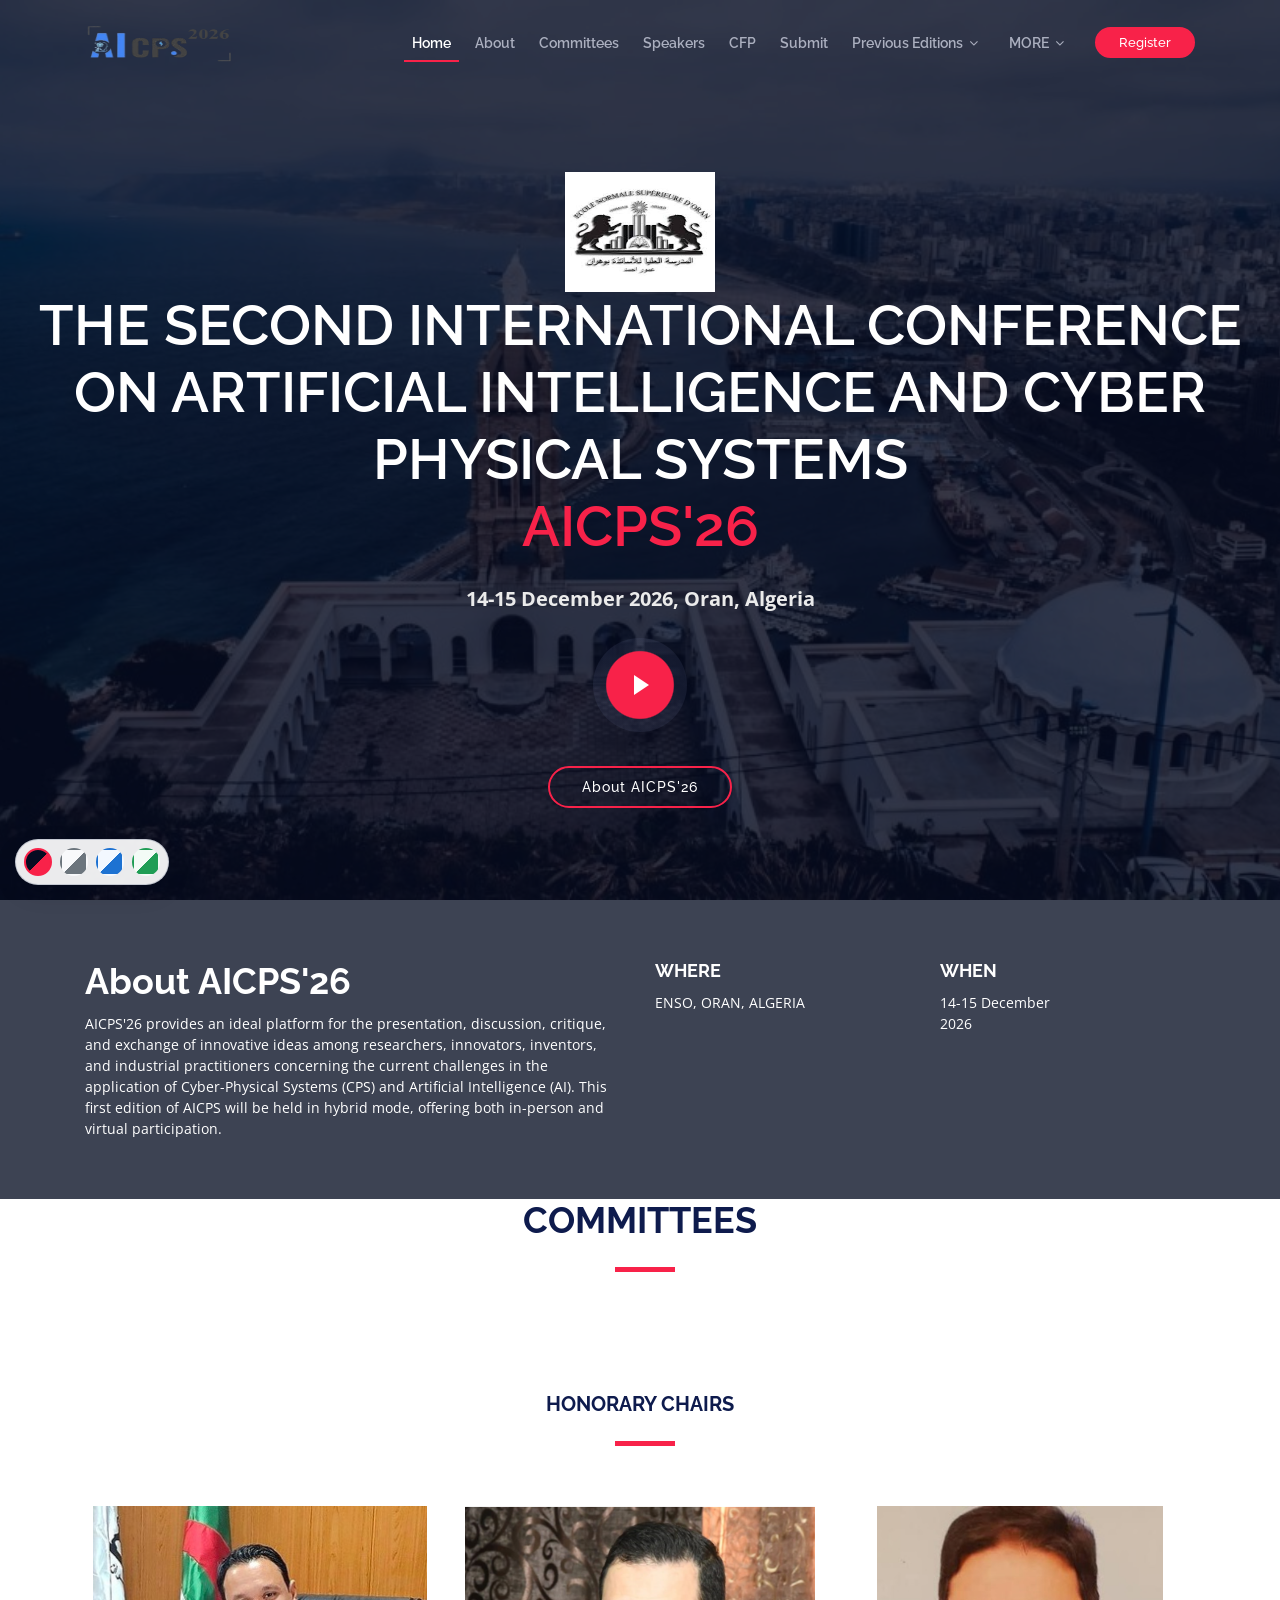
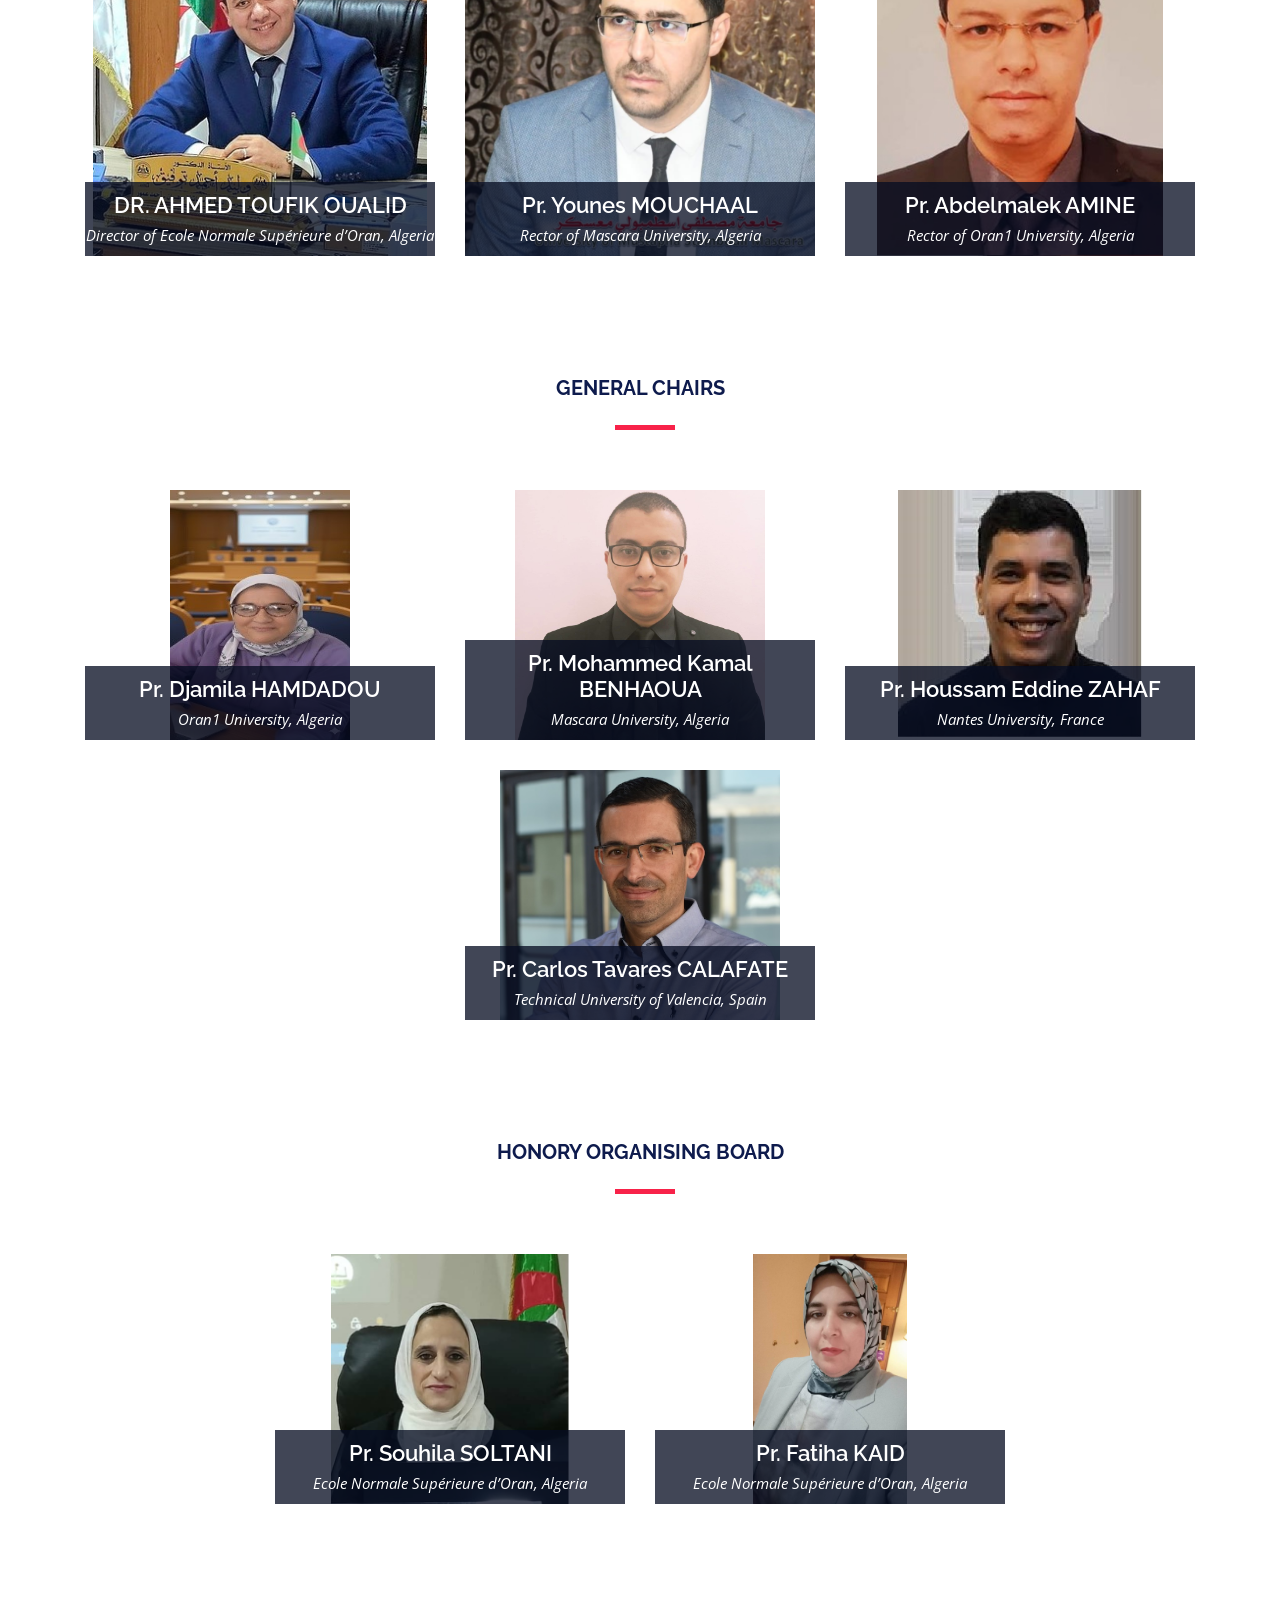
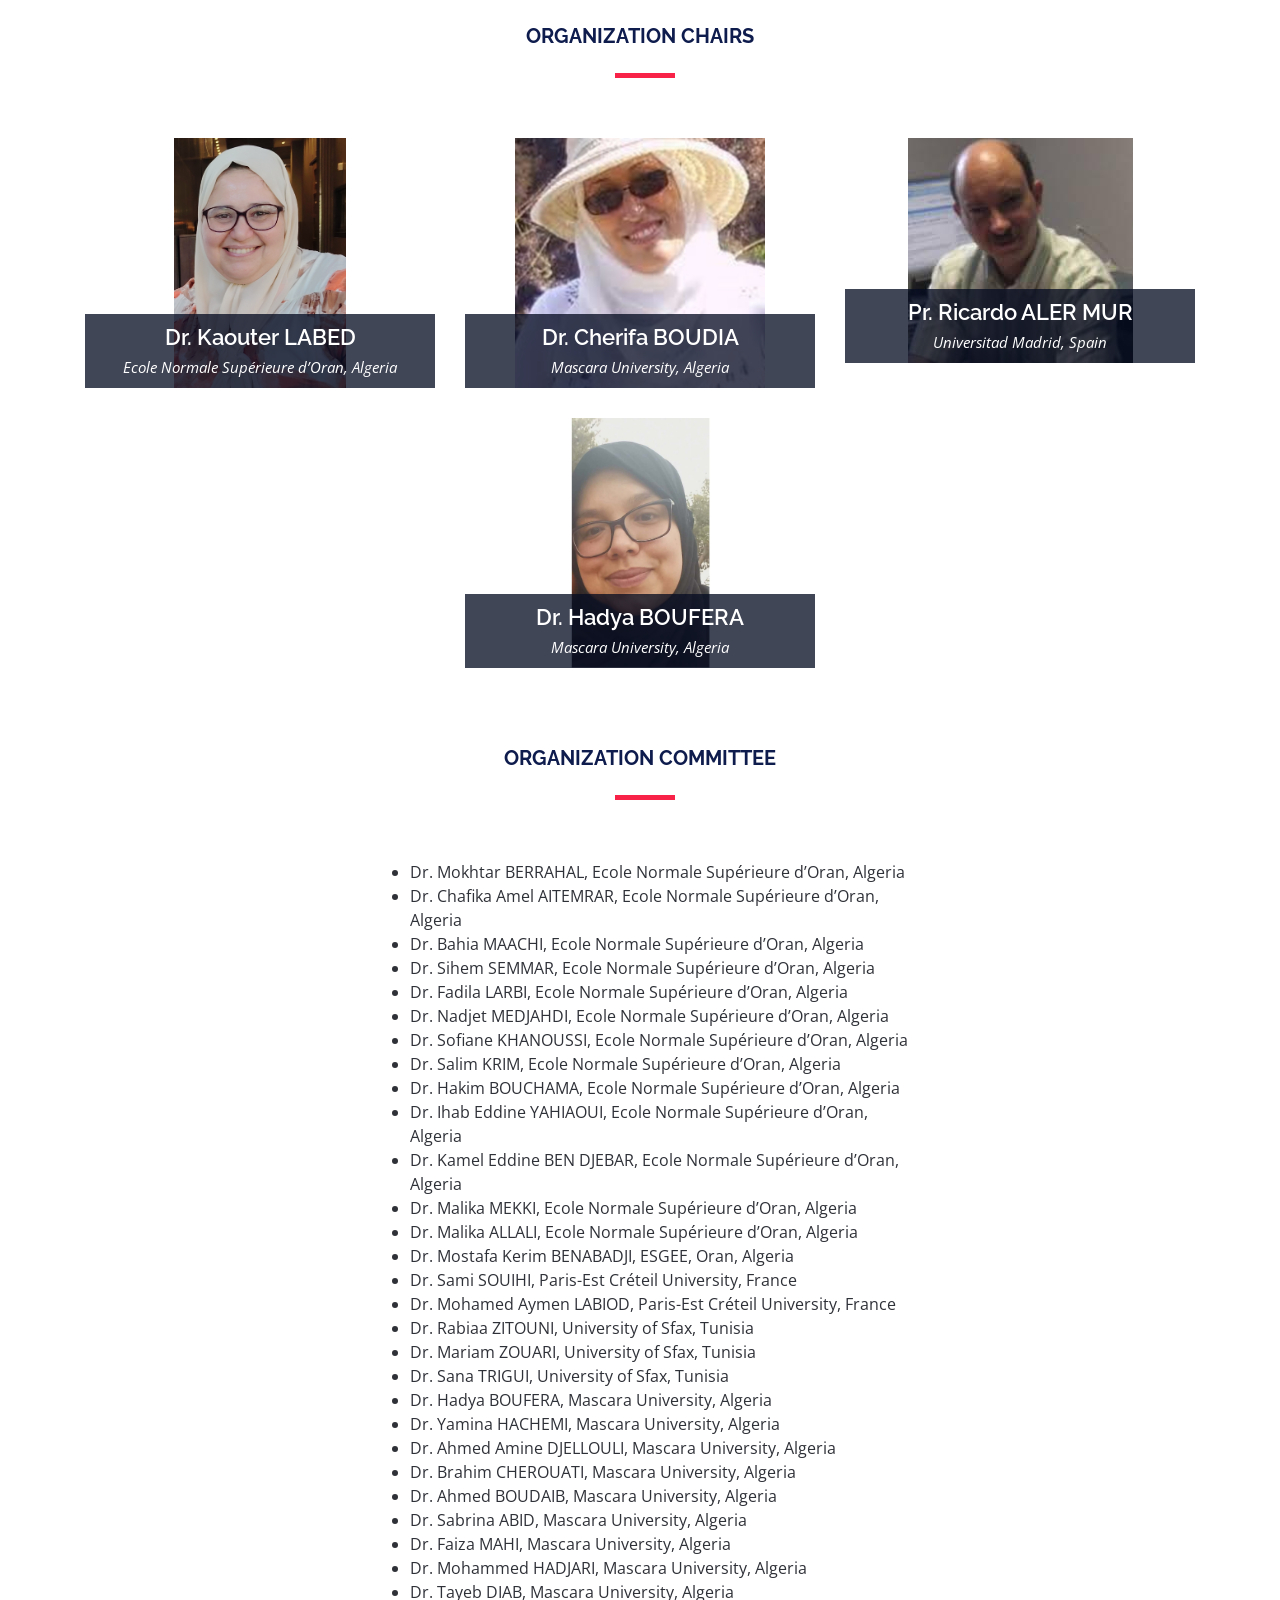
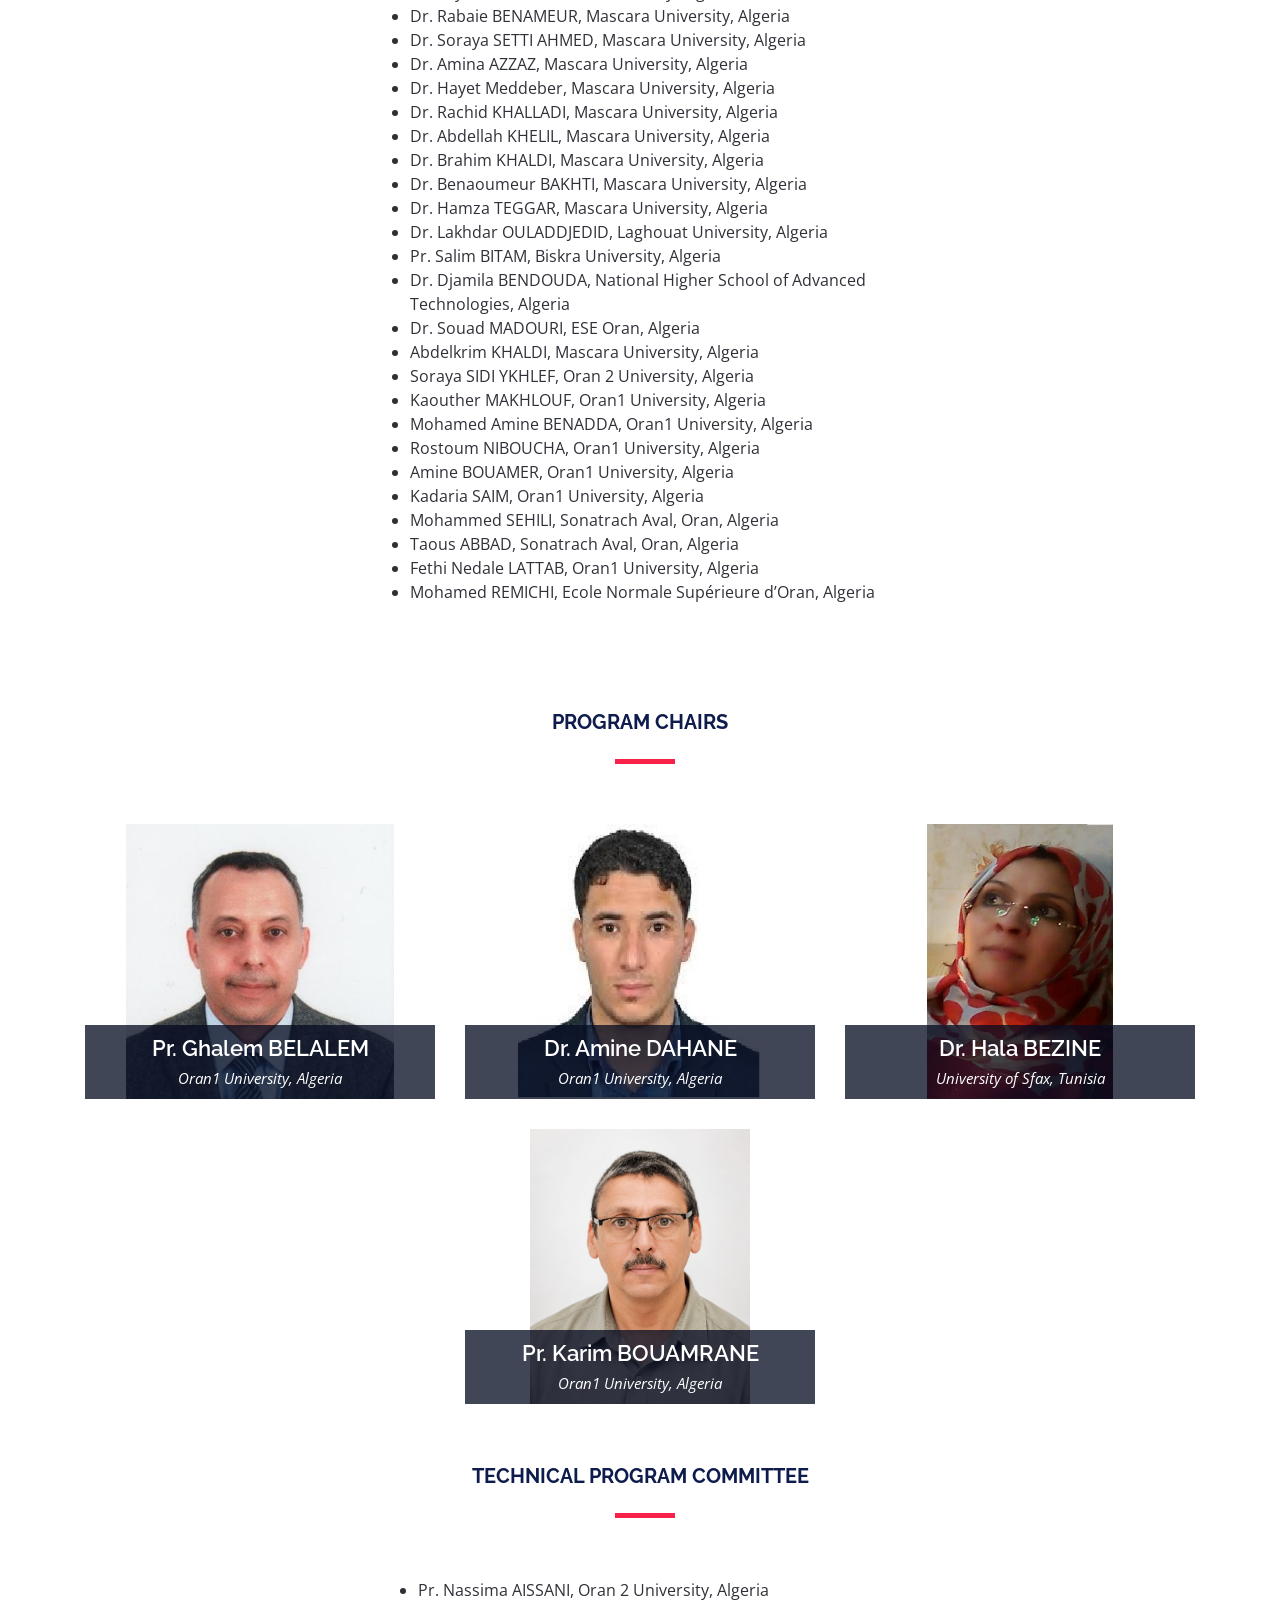
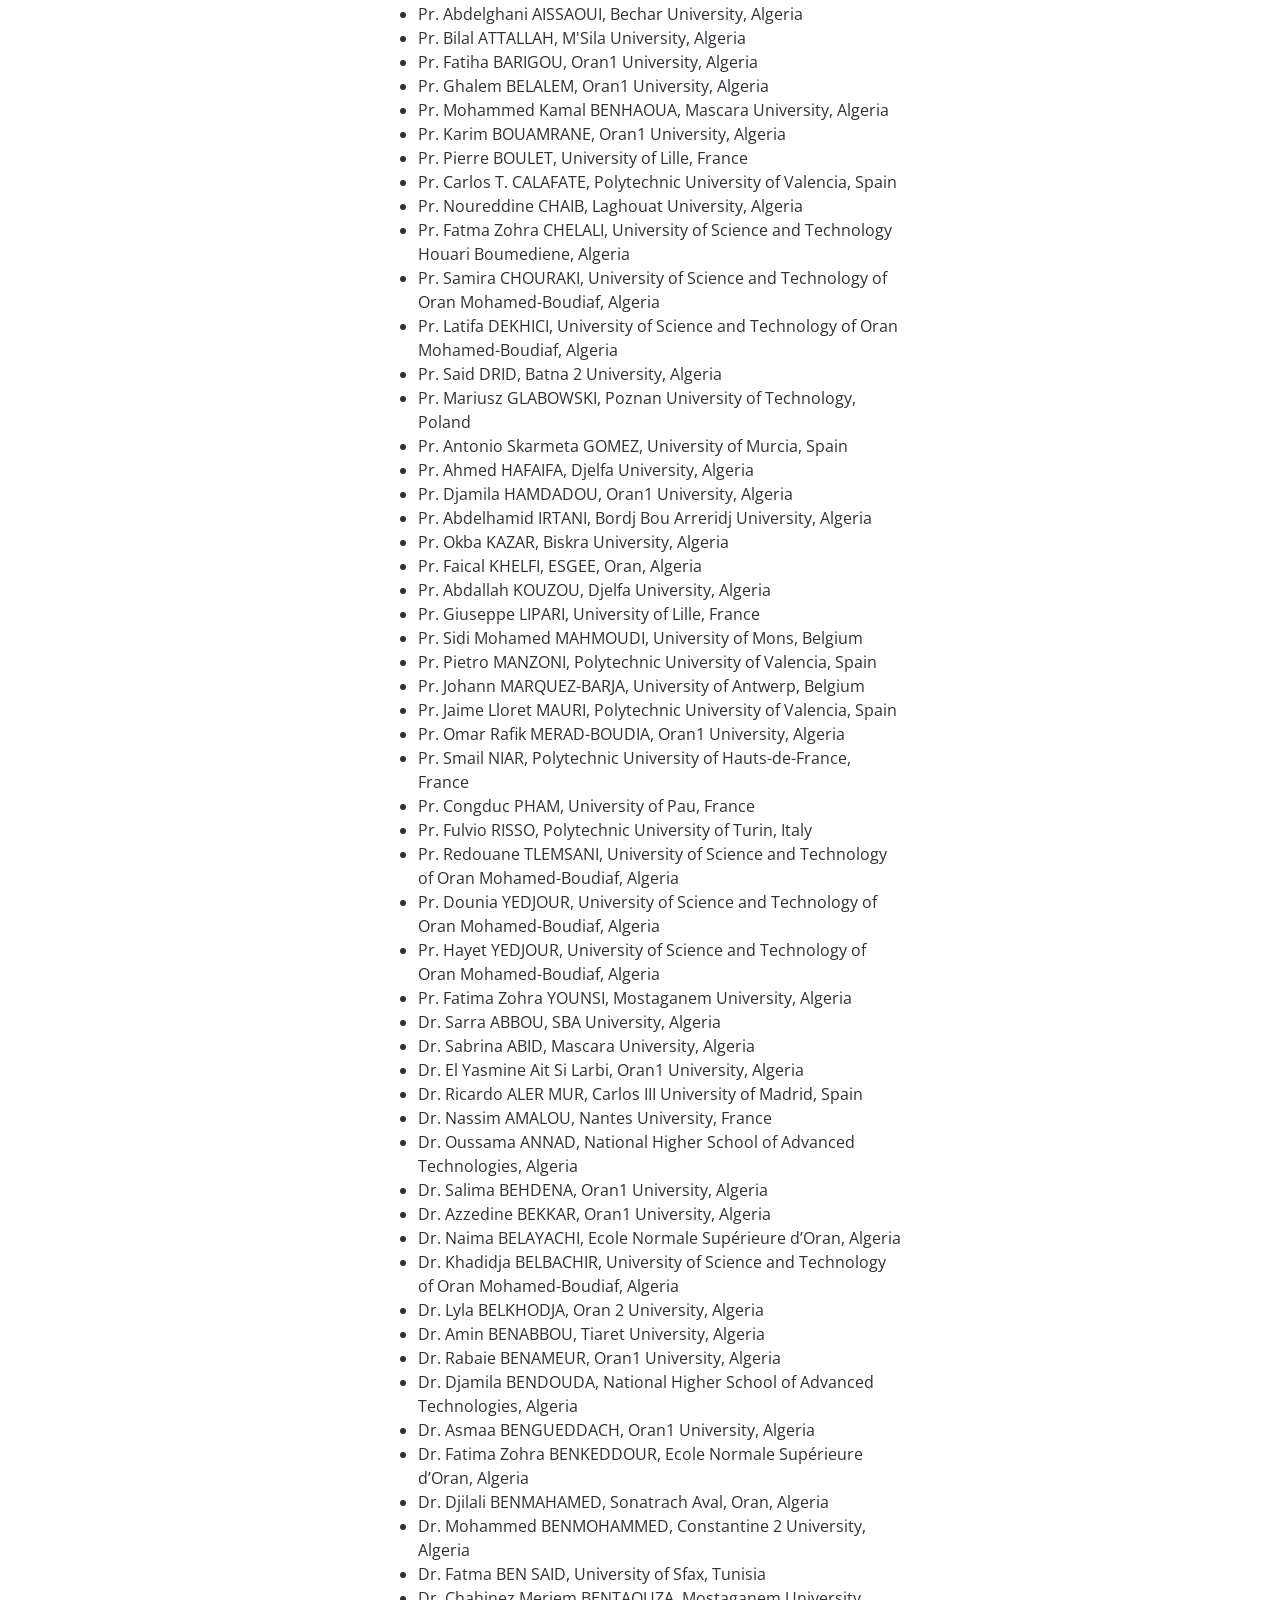
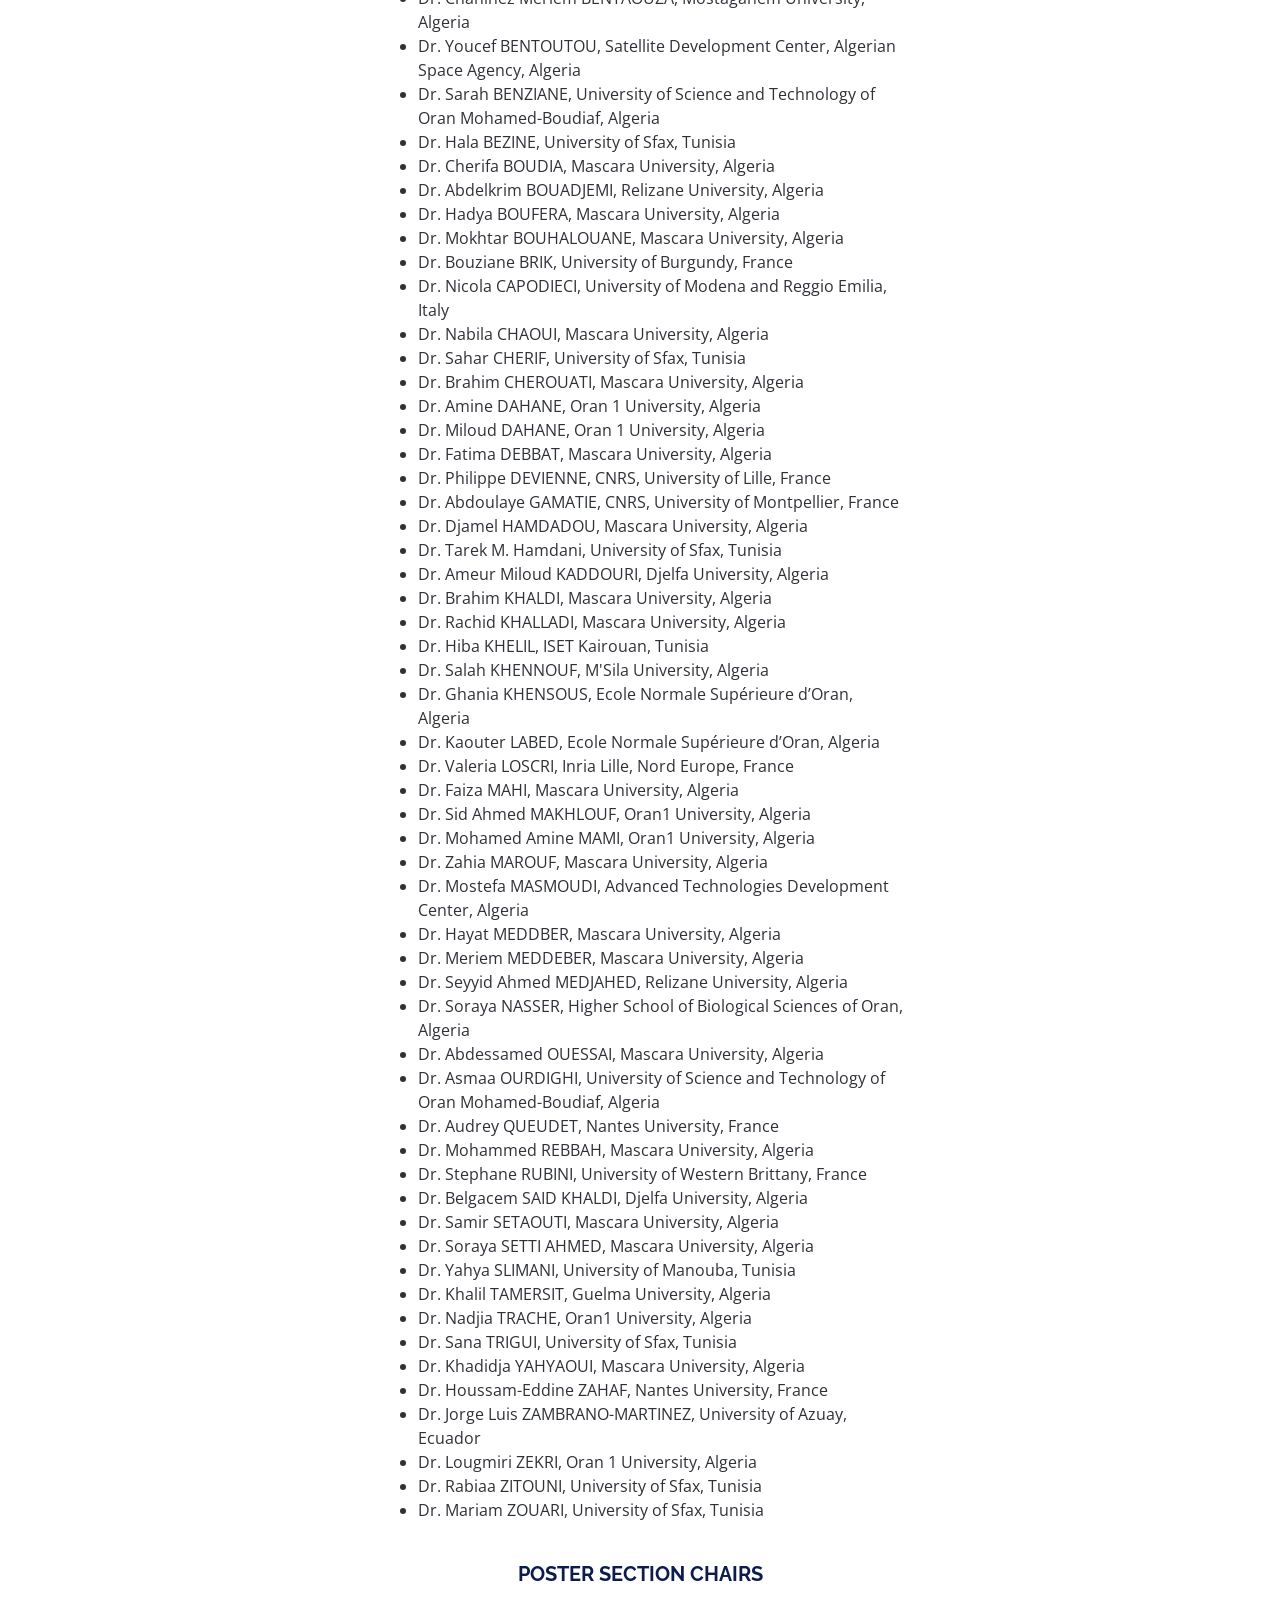
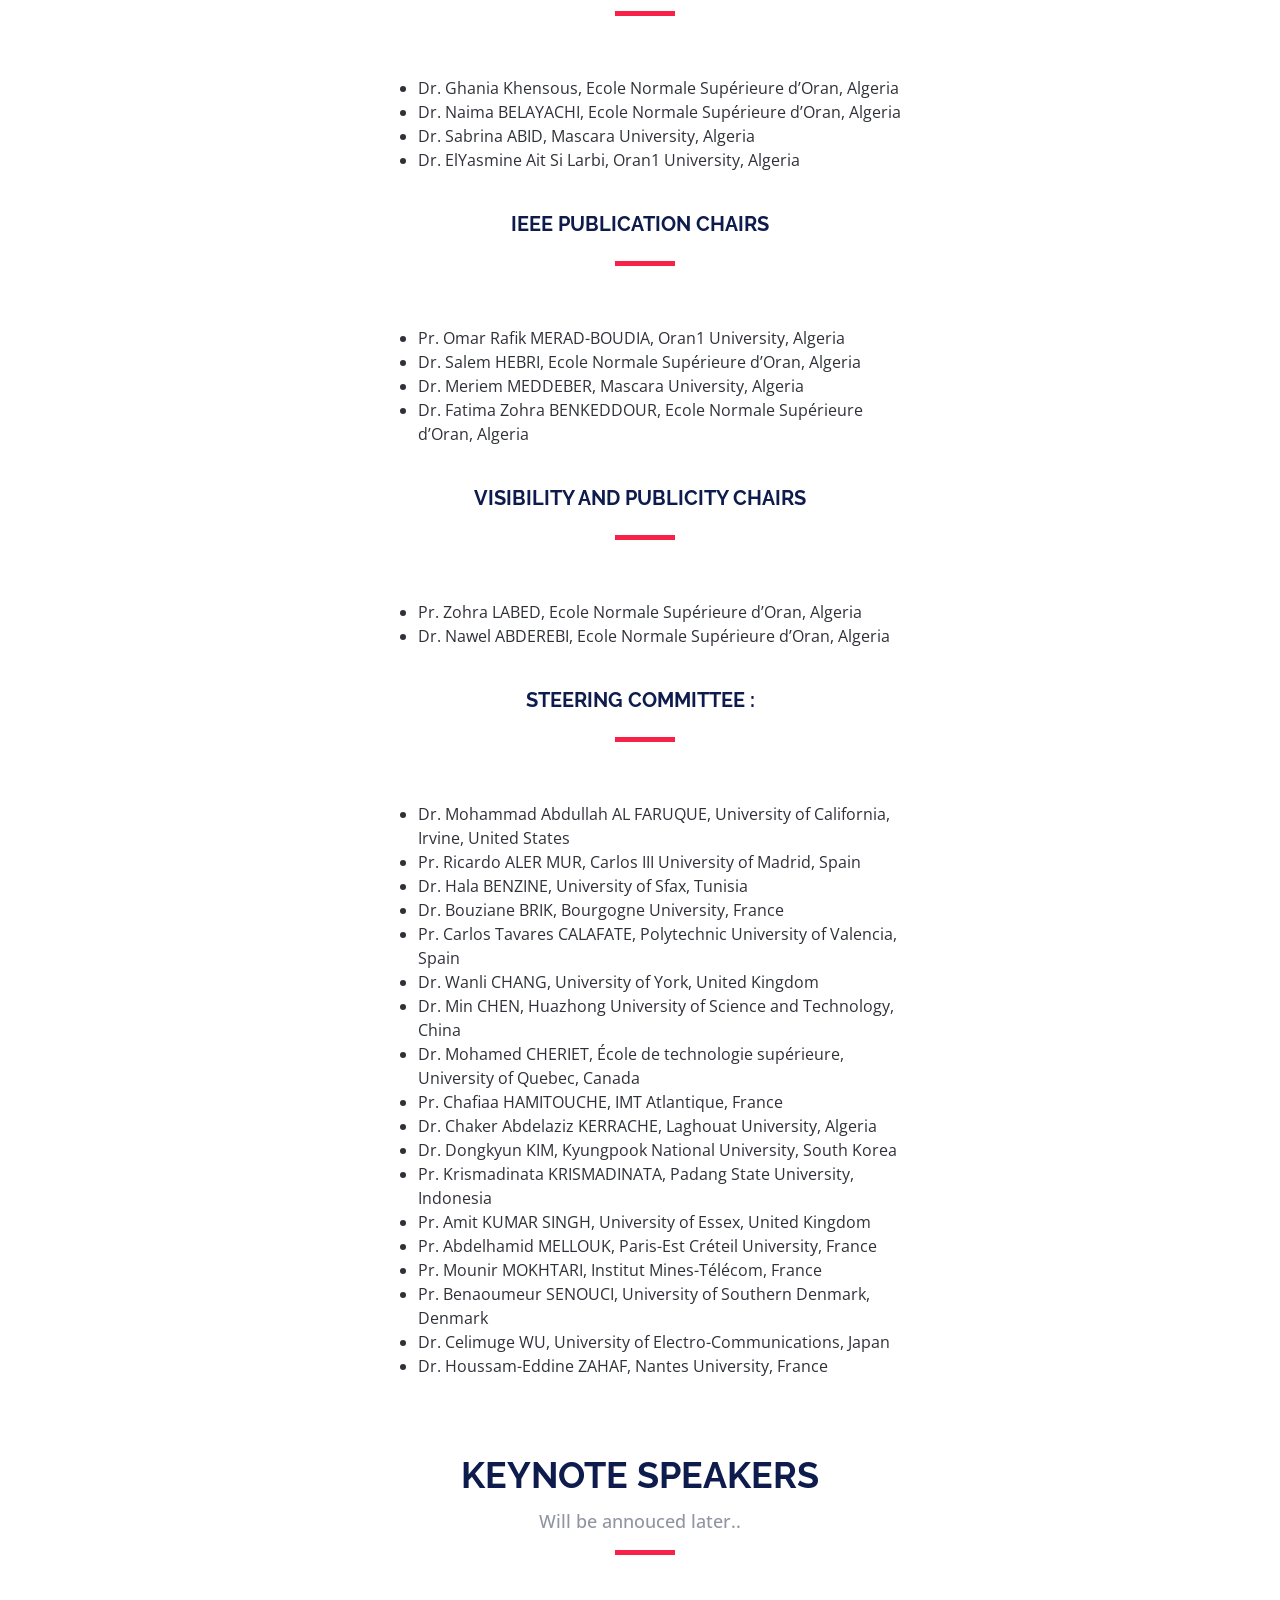
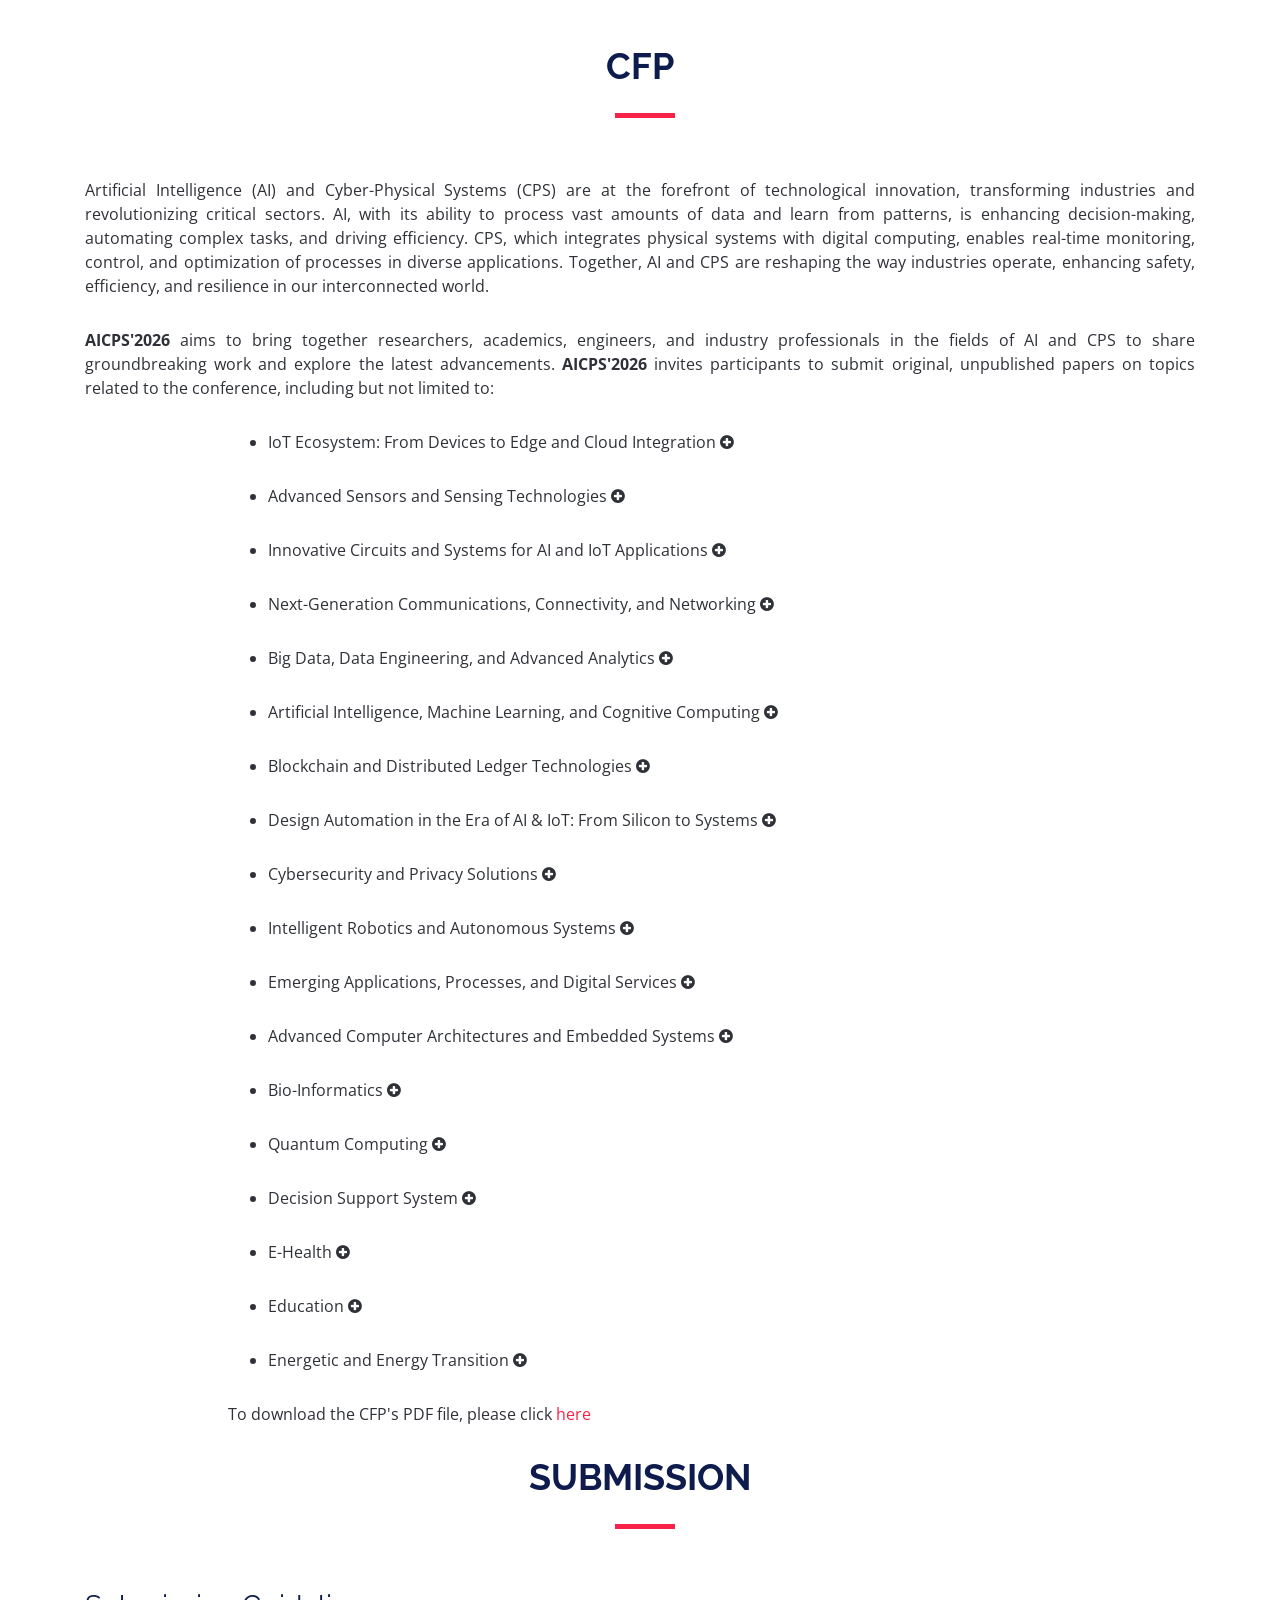
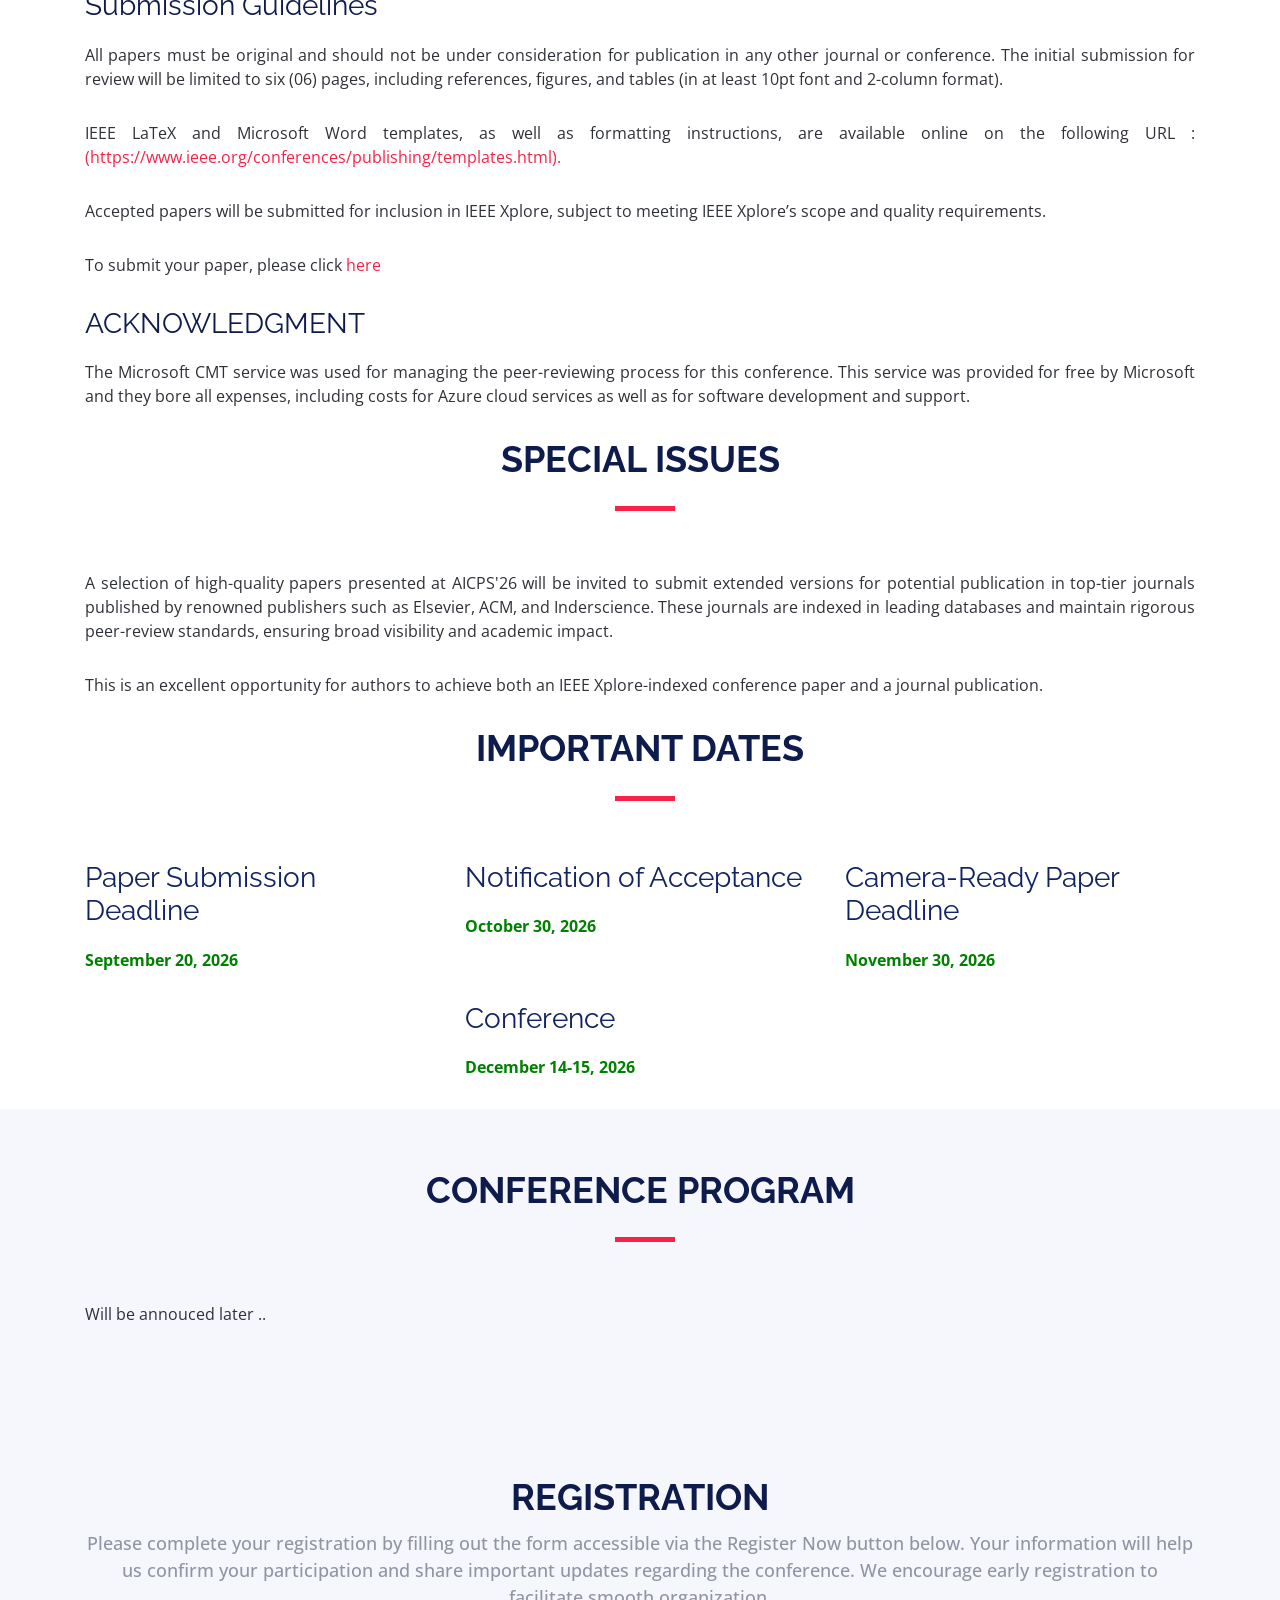
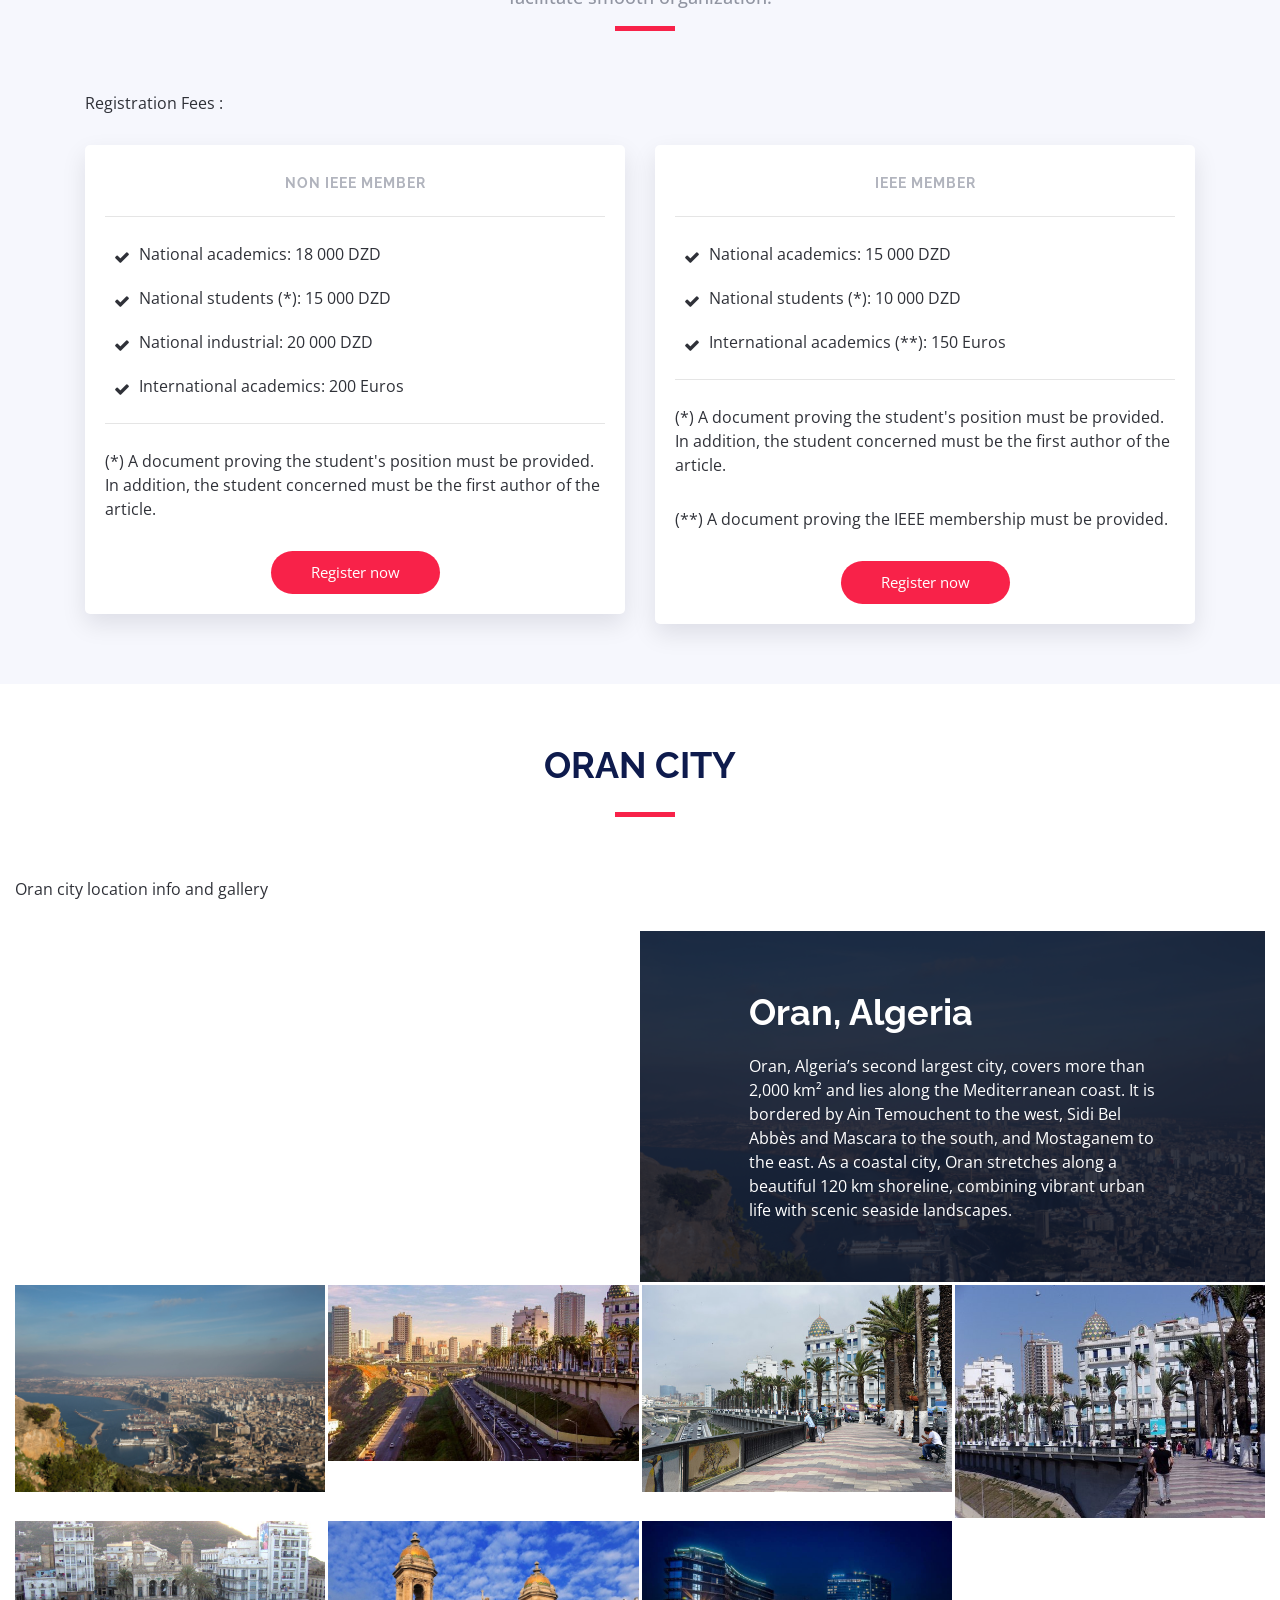
==== index.html @ df355202 "Add files via upload" ====
<!DOCTYPE html>
<html lang="en">

<head>
  <meta charset="utf-8">
  <title>AICPS'26 - The Second International Conference on Artificial Intelligence and Cyber Physical Systems</title>
  <meta content="width=device-width, initial-scale=1.0" name="viewport">
  <meta content="" name="keywords">
  <meta content="" name="description">
  <meta http-equiv="Cache-Control" content="no-cache, no-store, must-revalidate">
  <meta http-equiv="Pragma" content="no-cache">
  <meta http-equiv="Expires" content="0">


  <!-- Favicons -->
  <link href="img/favicon.png" rel="icon">
  <link href="img/apple-touch-icon.png" rel="apple-touch-icon">

  <!-- Google Fonts -->
  <link href="https://fonts.googleapis.com/css?family=Open+Sans:300,300i,400,400i,700,700i|Raleway:300,400,500,700,800" rel="stylesheet">

  <!-- Bootstrap CSS File -->
  <link href="lib/bootstrap/css/bootstrap.min.css" rel="stylesheet">

  <!-- Libraries CSS Files -->
  <link href="lib/font-awesome/css/font-awesome.min.css" rel="stylesheet">
  <link href="lib/animate/animate.min.css" rel="stylesheet">
  <link href="lib/venobox/venobox.css" rel="stylesheet">
  <link href="lib/owlcarousel/assets/owl.carousel.min.css" rel="stylesheet">

  <script>
    (function () {
      var theme = 'dark';
      var allowedThemes = ['dark', 'gray-clear', 'blue-clear', 'green-clear'];

      try {
        theme = localStorage.getItem('aicps-color-theme') || theme;
      } catch (e) {}

      if (allowedThemes.indexOf(theme) === -1) {
        theme = 'dark';
      }

      document.documentElement.setAttribute('data-theme', theme);
    })();
  </script>

  <!-- Main Stylesheet File -->
  <link href="css/style.css" rel="stylesheet">

  <!-- =======================================================
    Theme Name: TheEvent
    Theme URL: https://bootstrapmade.com/theevent-conference-event-bootstrap-template/
    Author: BootstrapMade.com
    License: https://bootstrapmade.com/license/
  ======================================================= -->
</head>

<body>

  <!--==========================
    Header
  ============================-->
  <header id="header">
    <div class="container">

      
	  <div id="logo" class="pull-left">
        <!-- Uncomment below if you prefer to use a text logo -->
        <!-- <h1><a href="#main">C<span>o</span>nf</a></h1>-->
        <a href="#intro" class="scrollto"><img src="img/conference_logo2.png" style="width:150px; height:120px" alt="" title=""></a>
      </div>
	  

      <nav id="nav-menu-container">
        <ul class="nav-menu">
          <li class="menu-active"><a href="#intro">Home</a></li>
          <li><a href="#about">About</a></li>
		  <li><a href="#committees">Committees</a></li>
          <li><a href="#speakers">Speakers</a></li>
		  <li><a href="#cfp">CFP</a></li>
		  <li><a href="#submission">Submit</a></li>
		  <!--<li><a href="#specialissues">Special Issues</a></li>-->
          <!--<li class="dropdown">
				<a class="dropdown-toggle" data-toggle="dropdown" href="#">Previous Editions
				<span class="caret"></span></a>
				<ul class="dropdown-menu">
					<li><a href="https://www.univ-mascara.dz/aicps2025/">AICPS'25</a></li>
				</ul>
		  </li>-->
		  
		  <li class="menu-has-children">
			<a href="#">Previous Editions</a>
			<ul>
				<li><a href="https://www.univ-mascara.dz/aicps2025/" target="_blank">AICPS'25</a></li>
			</ul>
		  </li>
		  
		  <!--<li class="dropdown">
				<a class="dropdown-toggle" data-toggle="dropdown" href="#">MORE
				<span class="caret"></span></a>
				<ul class="dropdown-menu">
					<li><a href="#schedule">Program</a></li>
					<li><a href="#sponsors">Sponsors</a></li>
					<li><a href="#dates">Important Dates</a></li>
					<li><a href="#contact">Contact</a></li>
					<li><a href="#venue">Venue</a></li>
				</ul>
		  </li> -->
		  
		  <li class="menu-has-children">
				  <a href="#">MORE</a>
				  <ul>
					<li><a href="#schedule">Program</a></li>
					<li><a href="#sponsors">Sponsors</a></li>
					<li><a href="#dates">Important Dates</a></li>
					<li><a href="#contact">Contact</a></li>
					<li><a href="#venue">Venue</a></li>
				  </ul>
			</li>
		  
		  
		  
          <li class="buy-tickets"><a href="#buy-tickets">Register</a></li>
        </ul>
      </nav><!-- #nav-menu-container -->
    </div>
  </header><!-- #header -->

  <!--==========================
    Intro Section
  ============================-->
  <section id="intro">
    <div class="intro-container wow fadeIn">
	
	<div id="logo" class="pull-center">
        <!-- Uncomment below if you prefer to use a text logo -->
        <!-- <h1><a href="#main">C<span>o</span>nf</a></h1>-->
        <a href="#intro" class="scrollto"><img src="img/sponsors/enso.jpg" style="width:150px; height:120px" alt="" title=""></a>
      </div>
	
      <h1 class="mb-4 pb-0">The Second International Conference on Artificial Intelligence and Cyber Physical Systems<br><span> AICPS'26</span> </h1>
	  
      <p class="mb-4 pb-0">14-15 December 2026, Oran, Algeria</p>
      <!--<a href="https://youtu.be/Y3NgSeS4sUM" class="venobox play-btn mb-4" data-vbtype="video"
        data-autoplay="true"></a>-->
		<a href="" class="play-btn mb-4" ></a>
      <a href="#about" class="about-btn scrollto">About AICPS'26</a>
    </div>
  </section>

  <main id="main"> 

    <!--==========================
      About Section
    ============================-->
    <section id="about">
      <div class="container">
        <div class="row">
          <div class="col-lg-6">
            <h2>About <span> AICPS'26</span></h2>
            <p>AICPS'26 provides an ideal platform for the presentation, discussion, critique, and exchange of innovative ideas among researchers, innovators, inventors, and industrial practitioners concerning the current challenges in the application of Cyber-Physical Systems (CPS) and Artificial Intelligence (AI). This first edition of AICPS will be held in hybrid mode, offering both in-person and virtual participation.</p>
          </div>
          <div class="col-lg-3">
            <h3>Where</h3>
            <p>ENSO, ORAN, ALGERIA</p>
          </div>
          <div class="col-lg-3">
            <h3>When</h3>
            <p>14-15 December<br>2026</p>
          </div>
        </div>
      </div>
    </section>
	
	
	<!--==========================
      Venue Section
    ============================-->
    
	<!--
	<section id="venue" class="wow fadeInUp">

      <div class="container-fluid">

        <div class="section-header">
          <h2>Moments from AICPS'25</h2>
		  
		</div>
          <p> Explore the complete photo collection on Flickr: <a href="https://flic.kr/ps/474Rqx" target="_blank">https://flic.kr/ps/474Rqx </a></p>
       
      </div>

      <div class="container-fluid venue-gallery-container">
        <div class="row no-gutters">

          <div class="col-lg-3 col-md-4">
            <div class="venue-gallery">
              <a href="img/aicps25-gallery/1.jpg" class="venobox" data-gall="aicps25-gallery">
                <img src="img/aicps25-gallery/1.jpg" alt="" class="img-fluid">
              </a>
            </div>
          </div>

          <div class="col-lg-3 col-md-4">
            <div class="venue-gallery">
              <a href="img/aicps25-gallery/2.jpg" class="venobox" data-gall="aicps25-gallery">
                <img src="img/aicps25-gallery/2.jpg" alt="" class="img-fluid">
              </a>
            </div>
          </div>

          <div class="col-lg-3 col-md-4">
            <div class="venue-gallery">
              <a href="img/aicps25-gallery/3.jpg" class="venobox" data-gall="aicps25-gallery">
                <img src="img/aicps25-gallery/3.jpg" alt="" class="img-fluid">
              </a>
            </div>
          </div>

          <div class="col-lg-3 col-md-4">
            <div class="venue-gallery">
              <a href="img/aicps25-gallery/4.jpg" class="venobox" data-gall="aicps25-gallery">
                <img src="img/aicps25-gallery/4.jpg" alt="" class="img-fluid">
              </a>
            </div>
          </div>

          <div class="col-lg-3 col-md-4">
            <div class="venue-gallery">
              <a href="img/aicps25-gallery/5.jpg" class="venobox" data-gall="aicps25-gallery">
                <img src="img/aicps25-gallery/5.jpg" alt="" class="img-fluid">
              </a>
            </div>
          </div>

          <div class="col-lg-3 col-md-4">
            <div class="venue-gallery">
              <a href="img/aicps25-gallery/6.jpg" class="venobox" data-gall="aicps25-gallery">
                <img src="img/aicps25-gallery/6.jpg" alt="" class="img-fluid">
              </a>
            </div>
          </div>

          <div class="col-lg-3 col-md-4">
            <div class="venue-gallery">
              <a href="img/aicps25-gallery/7.jpg" class="venobox" data-gall="aicps25-gallery">
                <img src="img/aicps25-gallery/7.jpg" alt="" class="img-fluid">
              </a>
            </div>
          </div>

          <div class="col-lg-3 col-md-4">
            <div class="venue-gallery">
              <a href="img/aicps25-gallery/8.jpg" class="venobox" data-gall="aicps25-gallery">
                <img src="img/aicps25-gallery/8.jpg" alt="" class="img-fluid">
              </a>
            </div>
          </div>

        </div>
      </div>

    </section>
	-->
	<!--==========================
      Committees section
    ============================-->
    <section id="committees" class="wow fadeInUp">
      <div class="container">
        <div class="section-header">
          <h2>Committees</h2>
          <!--<p>Here are some of our speakers</p>-->
        </div>
	  </div>		
	</section>
		
     <section id="hcommittees" class="wow fadeInUp">
      <div class="container">
			<div class="section-header">
				<h3>Honorary Chairs</h3>
				<!--<p>Here are some of our speakers</p>-->
			</div>
		
		<div class="row justify-content-center">
          <div class="col-lg-4 col-md-6">
            <div class="speaker">
              <img src="img/members/director.jpg" alt="Pr. Recor of the University" class="img-fluid mx-auto d-block" style="max-height:350px; max-width:420px">
              <div class="details">
                <h3>DR. AHMED TOUFIK OUALID</h3>
                <p> Director of Ecole Normale Supérieure d’Oran, Algeria</p>
                <!--<div class="social">
                  <a href=""><i class="fa fa-twitter"></i></a>
                  <a href=""><i class="fa fa-facebook"></i></a>
                  <a href=""><i class="fa fa-google-plus"></i></a>
                  <a href=""><i class="fa fa-linkedin"></i></a>
                </div>-->
              </div>
            </div>
          </div>
		  <!--<div class="col-lg-4 col-md-6">
            <div class="speaker">
              <img src="img/members/prof_fatiha_kaid.jpg" alt="Pr. Fatiha KAID BERRAHAL" class="img-fluid mx-auto d-block" style="max-height:350px; max-width:420px">
              <div class="details">
                <h3>Pr. Fatiha KAID BERRAHAL</h3>
                <p>Higher Normal School of Oran, Oran</p>
                <!--<div class="social">
                  <a href=""><i class="fa fa-twitter"></i></a>
                  <a href=""><i class="fa fa-facebook"></i></a>
                  <a href=""><i class="fa fa-google-plus"></i></a>
                  <a href=""><i class="fa fa-linkedin"></i></a>
                </div>-->
            <!--  </div>
            </div>
          </div>-->
		  
		  <!--<div class="col-lg-4 col-md-6">
            <div class="speaker">
              <img src="img/members/prof_souhila_soltani.jpg" alt="Pr. Souhila SOLTANI" class="img-fluid mx-auto d-block" style="max-height:350px; max-width:420px">
              <div class="details">
                <h3>Pr. Souhila SOLTANI</h3>
                <p>Higher Normal School of Oran, Oran</p>
                <!--<div class="social">
                  <a href=""><i class="fa fa-twitter"></i></a>
                  <a href=""><i class="fa fa-facebook"></i></a>
                  <a href=""><i class="fa fa-google-plus"></i></a>
                  <a href=""><i class="fa fa-linkedin"></i></a>
                </div>-->
          <!--    </div>
            </div>
          </div>-->
		  <div class="col-lg-4 col-md-6">
            <div class="speaker">
              <img src="img/members/rector2.png" alt="Pr. Mouchaal Younes" class="img-fluid mx-auto d-block" style="max-height:350px; max-width:420px">
              <div class="details">
                <h3>Pr. Younes MOUCHAAL</h3>
                <p>Rector of Mascara University, Algeria</p>
                <!--<div class="social">
                  <a href=""><i class="fa fa-twitter"></i></a>
                  <a href=""><i class="fa fa-facebook"></i></a>
                  <a href=""><i class="fa fa-google-plus"></i></a>
                  <a href=""><i class="fa fa-linkedin"></i></a>
                </div>-->
              </div>
            </div>
          </div>
		  
		  <div class="col-lg-4 col-md-6">
            <div class="speaker">
              <img src="img/members/rector3.jpg" alt="Pr. Amine Abdelmalek" class="img-fluid mx-auto d-block" style="max-height:350px; max-width:420px">
              <div class="details">
                <h3>Pr. Abdelmalek AMINE</h3>
                <p>Rector of Oran1 University, Algeria</p>
                <!--<div class="social">
                  <a href=""><i class="fa fa-twitter"></i></a>
                  <a href=""><i class="fa fa-facebook"></i></a>
                  <a href=""><i class="fa fa-google-plus"></i></a>
                  <a href=""><i class="fa fa-linkedin"></i></a>
                </div>-->
              </div>
            </div>
          </div>
          <!--<div class="col-lg-4 col-md-6">
            <div class="speaker">
              <img src="img/members/unknown_member.jpg" alt="Pr. Vice-Rector" class="img-fluid mx-auto d-block" style="max-height:250px; max-width:320px">
              <div class="details">
                <h3>Pr. Vice-Rector </h3>
                <p>Vice-Rector, Oran University, Oran</p>
        
              </div>
            </div>
          </div>
		  
          <div class="col-lg-4 col-md-6">
            <div class="speaker">
              <img src="img/members/unknown_member.jpg" alt="Dr. Dean" class="img-fluid mx-auto d-block" style="max-height:250px; max-width:320px">
              <div class="details">
                <h3>Dr. Dean of SE Faculty </h3>
                <p>Dean of the Exacte Sciences Faculty, Oran University, Oran</p>
                
              </div>
            </div>
          </div>-->
		</div>
	</div>
	</section>
		<!-------------------------- END honorary chairs -------------------------->
		
		<!-------------------------- general chairs -------------------------->
	<section id="gcommittees" class="wow fadeInUp">
      <div class="container">
			<div class="section-header">
				<h3>General Chairs</h3>
				<!--<p>Here are some of our speakers</p>-->
			</div>
		
		
		<div class="row justify-content-center">
          <div class="col-lg-4 col-md-6">
            <div class="speaker">
              <img src="img/members/hamdadou2.jpg" alt="Pr. Djamila HAMDADOU" class="img-fluid mx-auto d-block" style="max-height:250px; max-width:300px">
              <div class="details">
                <h3>Pr. Djamila HAMDADOU</h3>
                <p>Oran1 University, Algeria</p>
                
              </div>
            </div>
          </div>
		  <div class="col-lg-4 col-md-6">
            <div class="speaker">
              <img src="img/members/benhaoua.jpg" alt="Pr. Mohammed Kamal BENHAOUA" class="img-fluid mx-auto d-block" style="max-height:250px; max-width:300px">
              <div class="details">
                <h3>Pr. Mohammed Kamal BENHAOUA</h3>
                <p>Mascara University, Algeria</p>
                
              </div>
            </div>
          </div>
          <div class="col-lg-4 col-md-6">
            <div class="speaker">
              <img src="img/members/he_zahaf.jpg" alt="Pr. Houssam Eddine ZAHAF" class="img-fluid mx-auto d-block" style="max-height:250px; max-width:300px">
              <div class="details">
                <h3>Pr. Houssam Eddine ZAHAF</h3>
                <p>Nantes University, France</p>
                
              </div>
            </div>
          </div>
          <div class="col-lg-4 col-md-6">
            <div class="speaker">
              <img src="img/members/prof_c-t-calafate.jpg" alt="Pr. Carlos Tavares Calafate" class="img-fluid mx-auto d-block" style="max-height:250px; max-width:300px">
              <div class="details">
                <h3>Pr. Carlos Tavares CALAFATE</h3>
                <p>Technical University of Valencia, Spain</p>
                
              </div>
            </div>
          </div>
		  
		  
        </div>
	</div>
	</section>
		<!-------------------------- END general chairs -------------------------->
		
				<!-------------------------- Honory Organising Board -------------------------->
	<section id="ocommittees" class="wow fadeInUp">
      <div class="container">
			<div class="section-header">
				<h3>Honory Organising Board</h3>
				<!--<p>Here are some of our speakers</p>-->
			</div>
		
		
		<div class="row justify-content-center">
		
		  <div class="col-lg-4 col-md-6">
            <div class="speaker">
              <img src="img/members/prof_souhila_soltani.jpg" alt="Pr. Souhila SOLTANI" class="img-fluid mx-auto d-block" style="max-height:250px; max-width:300px">
              <div class="details">
                <h3>Pr. Souhila SOLTANI</h3>
                <p>Ecole Normale Supérieure d’Oran, Algeria</p>
                
              </div>
            </div>
          </div>
		  
		  		  
		  <div class="col-lg-4 col-md-6">
            <div class="speaker">
              <img src="img/members/prof_fatiha_kaid.jpg" alt="Pr. Fatiha KAID BERRAHAL" class="img-fluid mx-auto d-block" style="max-height:250px; max-width:300px">
              <div class="details">
                <h3>Pr. Fatiha KAID</h3>
                <p>Ecole Normale Supérieure d’Oran, Algeria</p>
                
              </div>
            </div>
          </div>
		</div>

		
	</div>
	</section>
		<!-------------------------- END Honory Organising Board -------------------------->
		
		
		<!-------------------------- organisation chairs -------------------------->
	<section id="ocommittees" class="wow fadeInUp">
      <div class="container">
			<div class="section-header">
				<h3>Organization Chairs</h3>
				<!--<p>Here are some of our speakers</p>-->
			</div>
		
		
		<div class="row justify-content-center">
		
		  <div class="col-lg-4 col-md-6">
            <div class="speaker">
              <img src="img/members/kaouter_labed.jpg" alt="Dr. Kaouter LABED" class="img-fluid mx-auto d-block" style="max-height:250px; max-width:300px">
              <div class="details">
                <h3>Dr. Kaouter LABED</h3>
                <p>Ecole Normale Supérieure d’Oran, Algeria</p>
                
              </div>
            </div>
          </div>
		  
		  <div class="col-lg-4 col-md-6">
            <div class="speaker">
              <img src="img/members/cherifa_boudia.jpg" alt="Dr. Cherifa BOUDIA" class="img-fluid mx-auto d-block" style="max-height:250px; max-width:300px">
              <div class="details">
                <h3>Dr. Cherifa BOUDIA</h3>
                <p>Mascara University, Algeria</p>
                
              </div>
            </div>
          </div>
		  		  
		  <div class="col-lg-4 col-md-6">
            <div class="speaker">
              <img src="img/members/prof_ricardo_aler_mur.jpg" alt="Pr. RICARDO ALER MUR" class="img-fluid mx-auto d-block" style="max-height:250px; max-width:300px">
              <div class="details">
                <h3>Pr. Ricardo ALER MUR</h3>
                <p>Universitad Madrid, Spain</p>
                
              </div>
            </div>
          </div>
		  
		  <div class="col-lg-4 col-md-6">
            <div class="speaker">
              <img src="img/members/hboufera.jpeg" alt="Dr. Hadya BOUFERA" class="img-fluid mx-auto d-block" style="max-height:250px; max-width:350px">
              <div class="details">
                <h3> Dr. Hadya BOUFERA</h3>
                <p>Mascara University, Algeria</p>
                
              </div>
            </div>
          </div>
		  
		  
		  </div>
		
		  
          
		  
		  <!--<div class="col-lg-4 col-md-6">
            <div class="speaker">
              <img src="img/members/mohamed_aymen_labiod.png" alt="Dr. Mohamed Aymen Labiod " class="img-fluid mx-auto d-block" style="max-height:250px; max-width:350px">
              <div class="details">
                <h3>Dr. Mohamed Aymen LABIOD </h3>
                <p>University of Paris-Est Créteil (UPEC), France</p>
                
              </div>
            </div>
          </div>
		  
          <div class="col-lg-4 col-md-6">
            <div class="speaker">
              <img src="img/members/salim_bitam.jpg" alt="Pr. Salim Bitam" class="img-fluid mx-auto d-block" style="max-height:250px; max-width:300px">
              <div class="details">
                <h3>Pr. Salim BITAM</h3>
                <p>University of Biskra, Algeria</p>
                
              </div>
            </div>
          </div> 
		  
		  <div class="col-lg-4 col-md-6">
            <div class="speaker">
              
              <div class="details">
                <h3> </h3>
                <p> </p>
                
              </div>
            </div>
          </div>-->
		  <div class="row justify-content-center">
		  <div class="col-lg-6 col-md-8">
				<div class="section-header">
				<br>
				<br>
				<h3>Organization Committee</h3>
				</div>
					<ul>
						
						  
						    <li>Dr. Mokhtar BERRAHAL, Ecole Normale Supérieure d’Oran, Algeria</li>
							<li>Dr. Chafika Amel AITEMRAR, Ecole Normale Supérieure d’Oran, Algeria</li>
							<li>Dr. Bahia MAACHI, Ecole Normale Supérieure d’Oran, Algeria</li>
							<li>Dr. Sihem SEMMAR, Ecole Normale Supérieure d’Oran, Algeria</li>
							<li>Dr. Fadila LARBI, Ecole Normale Supérieure d’Oran, Algeria</li>
							<li>Dr. Nadjet MEDJAHDI, Ecole Normale Supérieure d’Oran, Algeria</li>
							<li>Dr. Sofiane KHANOUSSI, Ecole Normale Supérieure d’Oran, Algeria</li>
							<li>Dr. Salim KRIM, Ecole Normale Supérieure d’Oran, Algeria</li>
							<li>Dr. Hakim BOUCHAMA, Ecole Normale Supérieure d’Oran, Algeria</li>
							<li>Dr. Ihab Eddine YAHIAOUI, Ecole Normale Supérieure d’Oran, Algeria</li>
							<li>Dr. Kamel Eddine BEN DJEBAR, Ecole Normale Supérieure d’Oran, Algeria</li>
							<li>Dr. Malika MEKKI, Ecole Normale Supérieure d’Oran, Algeria</li>
							<li>Dr. Malika ALLALI, Ecole Normale Supérieure d’Oran, Algeria</li>
							<li>Dr. Mostafa Kerim BENABADJI, ESGEE, Oran, Algeria</li>
							<li>Dr. Sami SOUIHI, Paris-Est Créteil University, France</li>
							<li>Dr. Mohamed Aymen LABIOD, Paris-Est Créteil University, France</li>
							<li>Dr. Rabiaa ZITOUNI, University of Sfax, Tunisia</li>
							<li>Dr. Mariam ZOUARI, University of Sfax, Tunisia</li>
							<li>Dr. Sana TRIGUI, University of Sfax, Tunisia</li>
							<li>Dr. Hadya BOUFERA, Mascara University, Algeria</li>
							<li>Dr. Yamina HACHEMI, Mascara University, Algeria</li>
							<li>Dr. Ahmed Amine DJELLOULI, Mascara University, Algeria</li>
							<li>Dr. Brahim CHEROUATI, Mascara University, Algeria</li>
							<li>Dr. Ahmed BOUDAIB, Mascara University, Algeria</li>
							<li>Dr. Sabrina ABID, Mascara University, Algeria</li>
							<li>Dr. Faiza MAHI, Mascara University, Algeria</li>
							<li>Dr. Mohammed HADJARI, Mascara University, Algeria</li>
							<li>Dr. Tayeb DIAB, Mascara University, Algeria</li>
							<li>Dr. Rabaie BENAMEUR, Mascara University, Algeria</li>
							<li>Dr. Soraya SETTI AHMED, Mascara University, Algeria</li>
							<li>Dr. Amina AZZAZ, Mascara University, Algeria</li>
							<li>Dr. Hayet Meddeber, Mascara University, Algeria</li>
							<li>Dr. Rachid KHALLADI, Mascara University, Algeria</li>
							<li>Dr. Abdellah KHELIL, Mascara University, Algeria</li>
							<li>Dr. Brahim KHALDI, Mascara University, Algeria</li>
							<li>Dr. Benaoumeur BAKHTI, Mascara University, Algeria</li>
							<li>Dr. Hamza TEGGAR, Mascara University, Algeria</li>
							<li>Dr. Lakhdar OULADDJEDID, Laghouat University, Algeria</li>
							<li>Pr. Salim BITAM, Biskra University, Algeria</li>
							<li>Dr. Djamila BENDOUDA, National Higher School of Advanced Technologies, Algeria</li>
							<li>Dr. Souad MADOURI, ESE Oran, Algeria</li>
							<li>Abdelkrim KHALDI, Mascara University, Algeria</li>
							<li>Soraya SIDI YKHLEF, Oran 2 University, Algeria</li>
							<li>Kaouther MAKHLOUF, Oran1 University, Algeria</li>
							<li>Mohamed Amine BENADDA, Oran1 University, Algeria</li>
							<li>Rostoum NIBOUCHA, Oran1 University, Algeria</li>
							<li>Amine BOUAMER, Oran1 University, Algeria</li>
							<li>Kadaria SAIM, Oran1 University, Algeria</li>
							<li>Mohammed SEHILI, Sonatrach Aval, Oran, Algeria</li>
							<li>Taous ABBAD, Sonatrach Aval, Oran, Algeria</li>
							<li>Fethi Nedale LATTAB, Oran1 University, Algeria</li>
							<li>Mohamed REMICHI, Ecole Normale Supérieure d’Oran, Algeria</li>
						  
						  
					</ul>
			</div>
			</div>
          
        
		
	</div>
	</section>
		<!-------------------------- END organisation chairs -------------------------->
		
		<!-------------------------- Program chairs -------------------------->
	<section id="pcommittees" class="wow fadeInUp">
      <div class="container">
			<div class="section-header">
				<h3>Program chairs</h3>
				<!--<p>Here are some of our speakers</p>-->
			</div>
		
		
		<div class="row justify-content-center">
		
		  <div class="col-lg-4 col-md-6">
            <div class="speaker">
              <img src="img/members/belalem.jpg" alt="Pr. Ghalem BELALEM" class="img-fluid mx-auto d-block" style="max-height:275px; max-width:320px">
              <div class="details">
                <h3>Pr. Ghalem BELALEM</h3>
                <p>Oran1 University, Algeria</p>
                
              </div>
            </div>
          </div>
		  
                    
		  
		  <div class="col-lg-4 col-md-6">
            <div class="speaker">
              <img src="img/members/dahane.jpg" alt="Dr. Amine DAHANE" class="img-fluid mx-auto d-block" style="max-height:275px; max-width:320px">
              <div class="details">
                <h3>Dr. Amine DAHANE</h3>
                <p>Oran1 University, Algeria</p>
                
              </div>
            </div>
          </div>
		  
		  <div class="col-lg-4 col-md-6">
            <div class="speaker">
              <img src="img/members/hala_benzine.jpg" alt="Dr. Hala BEZINE" class="img-fluid mx-auto d-block" style="max-height:275px; max-width:320px">
              <div class="details">
                <h3>Dr. Hala BEZINE</h3>
                <p>University of Sfax, Tunisia</p>
                
              </div>
            </div>
          </div>
		  
		   <div class="col-lg-4 col-md-6">
            <div class="speaker">
              <img src="img/members/prof_karim_bouamrane.png" alt="Pr. Karim BOUAMRANE" class="img-fluid mx-auto d-block" style="max-height:275px; max-width:320px">
              <div class="details">
                <h3>Pr. Karim BOUAMRANE</h3>
                <p>Oran1 University, Algeria</p>
                
              </div>
            </div>
          </div>
          
        </div>
	</div>
	</section>
		<!-------------------------- END program chairs -------------------------->

    
    <section id="committeesdetails" class="wow fadeInUp">
      <div class="container">
	  
			
            <div class="section-header">
				<h3>Technical Program Committee</h3>
			</div>
			<div class="col-lg-6 col-md-8 mx-auto">
				
				<ul>
				  
				  
						<li>Pr. Nassima AISSANI, Oran 2 University, Algeria</li>
						<li>Pr. Abdelghani AISSAOUI, Bechar University, Algeria</li>
						<li>Pr. Bilal ATTALLAH, M'Sila University, Algeria</li>
						<li>Pr. Fatiha BARIGOU, Oran1 University, Algeria</li>
						<li>Pr. Ghalem BELALEM, Oran1 University, Algeria</li>
						<li>Pr. Mohammed Kamal BENHAOUA, Mascara University, Algeria</li>
						<li>Pr. Karim BOUAMRANE, Oran1 University, Algeria</li>
						<li>Pr. Pierre BOULET, University of Lille, France</li>
						<li>Pr. Carlos T. CALAFATE, Polytechnic University of Valencia, Spain</li>
						<li>Pr. Noureddine CHAIB, Laghouat University, Algeria</li>
						<li>Pr. Fatma Zohra CHELALI, University of Science and Technology Houari Boumediene, Algeria</li>
						<li>Pr. Samira CHOURAKI, University of Science and Technology of Oran Mohamed-Boudiaf, Algeria</li>
						<li>Pr. Latifa DEKHICI, University of Science and Technology of Oran Mohamed-Boudiaf, Algeria</li>
						<li>Pr. Said DRID, Batna 2 University, Algeria</li>
						<li>Pr. Mariusz GLABOWSKI, Poznan University of Technology, Poland</li>
						<li>Pr. Antonio Skarmeta GOMEZ, University of Murcia, Spain</li>
						<li>Pr. Ahmed HAFAIFA, Djelfa University, Algeria</li>
						<li>Pr. Djamila HAMDADOU, Oran1 University, Algeria</li>
						<li>Pr. Abdelhamid IRTANI, Bordj Bou Arreridj University, Algeria</li>
						<li>Pr. Okba KAZAR, Biskra University, Algeria</li>
						<li>Pr. Faical KHELFI, ESGEE, Oran, Algeria</li>
						<li>Pr. Abdallah KOUZOU, Djelfa University, Algeria</li>
						<li>Pr. Giuseppe LIPARI, University of Lille, France</li>
						<li>Pr. Sidi Mohamed MAHMOUDI, University of Mons, Belgium</li>
						<li>Pr. Pietro MANZONI, Polytechnic University of Valencia, Spain</li>
						<li>Pr. Johann MARQUEZ-BARJA, University of Antwerp, Belgium</li>
						<li>Pr. Jaime Lloret MAURI, Polytechnic University of Valencia, Spain</li>
						<li>Pr. Omar Rafik MERAD-BOUDIA, Oran1 University, Algeria</li>
						<li>Pr. Smail NIAR, Polytechnic University of Hauts-de-France, France</li>
						<li>Pr. Congduc PHAM, University of Pau, France</li>
						<li>Pr. Fulvio RISSO, Polytechnic University of Turin, Italy</li>
						<li>Pr. Redouane TLEMSANI, University of Science and Technology of Oran Mohamed-Boudiaf, Algeria</li>
						<li>Pr. Dounia YEDJOUR, University of Science and Technology of Oran Mohamed-Boudiaf, Algeria</li>
						<li>Pr. Hayet YEDJOUR, University of Science and Technology of Oran Mohamed-Boudiaf, Algeria</li>
						<li>Pr. Fatima Zohra YOUNSI, Mostaganem University, Algeria</li>
						<li>Dr. Sarra ABBOU, SBA University, Algeria</li>
						<li>Dr. Sabrina ABID, Mascara University, Algeria</li>
						<li>Dr. El Yasmine Ait Si Larbi, Oran1 University, Algeria</li>
						<li>Dr. Ricardo ALER MUR, Carlos III University of Madrid, Spain</li>
						<li>Dr. Nassim AMALOU, Nantes University, France</li>
						<li>Dr. Oussama ANNAD, National Higher School of Advanced Technologies, Algeria</li>
						<li>Dr. Salima BEHDENA, Oran1 University, Algeria</li>
						<li>Dr. Azzedine BEKKAR, Oran1 University, Algeria</li>
						<li>Dr. Naima BELAYACHI, Ecole Normale Supérieure d’Oran, Algeria</li>
						<li>Dr. Khadidja BELBACHIR, University of Science and Technology of Oran Mohamed-Boudiaf, Algeria</li>
						<li>Dr. Lyla BELKHODJA, Oran 2 University, Algeria</li>
						<li>Dr. Amin BENABBOU, Tiaret University, Algeria</li>
						<li>Dr. Rabaie BENAMEUR, Oran1 University, Algeria</li>
						<li>Dr. Djamila BENDOUDA, National Higher School of Advanced Technologies, Algeria</li>
						<li>Dr. Asmaa BENGUEDDACH, Oran1 University, Algeria</li>
						<li>Dr. Fatima Zohra BENKEDDOUR, Ecole Normale Supérieure d’Oran, Algeria</li>
						<li>Dr. Djilali BENMAHAMED, Sonatrach Aval, Oran, Algeria</li>
						<li>Dr. Mohammed BENMOHAMMED, Constantine 2 University, Algeria</li>
						<li>Dr. Fatma BEN SAID, University of Sfax, Tunisia</li>
						<li>Dr. Chahinez Meriem BENTAOUZA, Mostaganem University, Algeria</li>
						<li>Dr. Youcef BENTOUTOU, Satellite Development Center, Algerian Space Agency, Algeria</li>
						<li>Dr. Sarah BENZIANE, University of Science and Technology of Oran Mohamed-Boudiaf, Algeria</li>
						<li>Dr. Hala BEZINE, University of Sfax, Tunisia</li>
						<li>Dr. Cherifa BOUDIA, Mascara University, Algeria</li>
						<li>Dr. Abdelkrim BOUADJEMI, Relizane University, Algeria</li>
						<li>Dr. Hadya BOUFERA, Mascara University, Algeria</li>
						<li>Dr. Mokhtar BOUHALOUANE, Mascara University, Algeria</li>
						<li>Dr. Bouziane BRIK, University of Burgundy, France</li>
						<li>Dr. Nicola CAPODIECI, University of Modena and Reggio Emilia, Italy</li>
						<li>Dr. Nabila CHAOUI, Mascara University, Algeria</li>
						<li>Dr. Sahar CHERIF, University of Sfax, Tunisia</li>
						<li>Dr. Brahim CHEROUATI, Mascara University, Algeria</li>
						<li>Dr. Amine DAHANE, Oran 1 University, Algeria</li>
						<li>Dr. Miloud DAHANE, Oran 1 University, Algeria</li>
						<li>Dr. Fatima DEBBAT, Mascara University, Algeria</li>
						<li>Dr. Philippe DEVIENNE, CNRS, University of Lille, France</li>
						<li>Dr. Abdoulaye GAMATIE, CNRS, University of Montpellier, France</li>
						<li>Dr. Djamel HAMDADOU, Mascara University, Algeria</li>
						<li>Dr. Tarek M. Hamdani, University of Sfax, Tunisia</li>
						<li>Dr. Ameur Miloud KADDOURI, Djelfa University, Algeria</li>
						<li>Dr. Brahim KHALDI, Mascara University, Algeria</li>
						<li>Dr. Rachid KHALLADI, Mascara University, Algeria</li>
						<li>Dr. Hiba KHELIL, ISET Kairouan, Tunisia</li>
						<li>Dr. Salah KHENNOUF, M'Sila University, Algeria</li>
						<li>Dr. Ghania KHENSOUS, Ecole Normale Supérieure d’Oran, Algeria</li>
						<li>Dr. Kaouter LABED, Ecole Normale Supérieure d’Oran, Algeria</li>
						<li>Dr. Valeria LOSCRI, Inria Lille, Nord Europe, France</li>
						<li>Dr. Faiza MAHI, Mascara University, Algeria</li>
						<li>Dr. Sid Ahmed MAKHLOUF, Oran1 University, Algeria</li>
						<li>Dr. Mohamed Amine MAMI, Oran1 University, Algeria</li>
						<li>Dr. Zahia MAROUF, Mascara University, Algeria</li>
						<li>Dr. Mostefa MASMOUDI, Advanced Technologies Development Center, Algeria</li>
						<li>Dr. Hayat MEDDBER, Mascara University, Algeria</li>
						<li>Dr. Meriem MEDDEBER, Mascara University, Algeria</li>
						<li>Dr. Seyyid Ahmed MEDJAHED, Relizane University, Algeria</li>
						<li>Dr. Soraya NASSER, Higher School of Biological Sciences of Oran, Algeria</li>
						<li>Dr. Abdessamed OUESSAI, Mascara University, Algeria</li>
						<li>Dr. Asmaa OURDIGHI, University of Science and Technology of Oran Mohamed-Boudiaf, Algeria</li>
						<li>Dr. Audrey QUEUDET, Nantes University, France</li>
						<li>Dr. Mohammed REBBAH, Mascara University, Algeria</li>
						<li>Dr. Stephane RUBINI, University of Western Brittany, France</li>
						<li>Dr. Belgacem SAID KHALDI, Djelfa University, Algeria</li>
						<li>Dr. Samir SETAOUTI, Mascara University, Algeria</li>
						<li>Dr. Soraya SETTI AHMED, Mascara University, Algeria</li>
						<li>Dr. Yahya SLIMANI, University of Manouba, Tunisia</li>
						<li>Dr. Khalil TAMERSIT, Guelma University, Algeria</li>
						<li>Dr. Nadjia TRACHE, Oran1 University, Algeria</li>
						<li>Dr. Sana TRIGUI, University of Sfax, Tunisia</li>
						<li>Dr. Khadidja YAHYAOUI, Mascara University, Algeria</li>
						<li>Dr. Houssam-Eddine ZAHAF, Nantes University, France</li>
						<li>Dr. Jorge Luis ZAMBRANO-MARTINEZ, University of Azuay, Ecuador</li>
						<li>Dr. Lougmiri ZEKRI, Oran 1 University, Algeria</li>
						<li>Dr. Rabiaa ZITOUNI, University of Sfax, Tunisia</li>
						<li>Dr. Mariam ZOUARI, University of Sfax, Tunisia</li>
				
				</ul>

		   </div>
		   <br>
	  
			<div class="section-header">
				<h3>Poster section Chairs</h3>
				<!--<p>Here are some of our speakers</p>-->
			</div>
			<div class="col-lg-6 col-md-8 mx-auto">
			<ul >
				
				<li>Dr. Ghania Khensous,  Ecole Normale Supérieure d’Oran, Algeria</li> 
				<li>Dr. Naima BELAYACHI, Ecole Normale Supérieure d’Oran, Algeria</li> 
				<li>Dr. Sabrina ABID,  Mascara University, Algeria</li> 
				<li>Dr. ElYasmine Ait Si Larbi, Oran1 University, Algeria</li>
			</ul> 
			</div>
			<br>
			<div class="section-header">
				<h3>IEEE Publication chairs</h3>
				<!--<p>Here are some of our speakers</p>-->
			</div>
  
			<div class="col-lg-6 col-md-8 mx-auto"><ul>
				
				
				<li>Pr. Omar Rafik MERAD-BOUDIA, Oran1 University, Algeria</li> 
				<li>Dr. Salem HEBRI, Ecole Normale Supérieure d’Oran, Algeria</li> 
				<li>Dr. Meriem MEDDEBER, Mascara University, Algeria</li> 
				<li>Dr. Fatima Zohra BENKEDDOUR, Ecole Normale Supérieure d’Oran, Algeria</li>
			</ul></div>
			
			<br>
			<div class="section-header">
				<h3>Visibility and publicity chairs</h3>
				<!--<p>Here are some of our speakers</p>-->
			</div>
  
			<div class="col-lg-6 col-md-8 mx-auto"><ul>
				
				
				<li>Pr. Zohra LABED, Ecole Normale Supérieure d’Oran, Algeria</li> 
				<li>Dr. Nawel ABDEREBI, Ecole Normale Supérieure d’Oran, Algeria</li> 
				
			</ul></div>
			<br>
			<!--
			<br>
			<div class="section-header">
				<h3>Tresory  chair</h3>
				
			</div>
  
			<div class="col-lg-6 col-md-8 mx-auto"><ul>				
				<li>Pr. Souhila SOLTANI, Higher Normal School of Oran, Algeria</li> 
				
			</ul></div>
			<br>
             -->
  
			<div class="section-header">
				<h3>Steering committee :</h3>
			</div>
				  <div class="col-lg-6 col-md-8 mx-auto"><ul>
					<li>Dr. Mohammad Abdullah AL FARUQUE, University of California, Irvine, United States</li>
					<li>Pr. Ricardo ALER MUR, Carlos III University of Madrid, Spain</li>
					<li>Dr. Hala BENZINE, University of Sfax, Tunisia</li>
					<li>Dr. Bouziane BRIK, Bourgogne University, France</li>
					<li>Pr. Carlos Tavares CALAFATE, Polytechnic University of Valencia, Spain</li>
					<li>Dr. Wanli CHANG, University of York, United Kingdom</li>
					<li>Dr. Min CHEN, Huazhong University of Science and Technology, China</li>
					<li>Dr. Mohamed CHERIET, École de technologie supérieure, University of Quebec, Canada</li>
					<li>Pr. Chafiaa HAMITOUCHE, IMT Atlantique, France</li>
					<li>Dr. Chaker Abdelaziz KERRACHE, Laghouat University, Algeria</li>
					<li>Dr. Dongkyun KIM, Kyungpook National University, South Korea</li>
					<li>Pr. Krismadinata KRISMADINATA, Padang State University, Indonesia</li>
					<li>Pr. Amit KUMAR SINGH, University of Essex, United Kingdom</li>
					<li>Pr. Abdelhamid MELLOUK, Paris-Est Créteil University, France</li>
					<li>Pr. Mounir MOKHTARI, Institut Mines-Télécom, France</li>
					<li>Pr. Benaoumeur SENOUCI, University of Southern Denmark, Denmark</li>
					<li>Dr. Celimuge WU, University of Electro-Communications, Japan</li>
					<li>Dr. Houssam-Eddine ZAHAF, Nantes University, France</li>
				  </ul> </div>
	
  
		</div>
	</section>


	
	
	<!--===================== END COMMITTEES SECTION ============================

    <!--==========================
      Speakers Section
    ============================-->
    <section id="speakers" class="wow fadeInUp">
      <div class="container">
        <div class="section-header">
          <h2>Keynote Speakers</h2>
          <p>Will be annouced later..</p>
        </div>

        
		  
       
      </div>

    </section>
	
	<!--========= END SPEAKERS SECTION ================================
	
	<!--==========================
      CFP Section
    ============================-->

<section id="cfp" class="wow fadeInUp ">

  <div class="container">

    <div class="section-header">
      <h2>CFP </h2>
    </div>
    
    <p class="text-justify">
      Artificial Intelligence (AI) and Cyber-Physical Systems (CPS) are at the forefront of technological innovation, transforming industries and revolutionizing critical sectors. AI, with its ability to process vast amounts of data and learn from patterns, is enhancing decision-making, automating complex tasks, and driving efficiency. CPS, which integrates physical systems with digital computing, enables real-time monitoring, control, and optimization of processes in diverse applications. Together, AI and CPS are reshaping the way industries operate, enhancing safety, efficiency, and resilience in our interconnected world.
    </p>

    <p class="text-justify"><strong>AICPS'2026</strong> aims to bring together researchers, academics, engineers, and industry professionals in the fields of AI and CPS to share groundbreaking work and explore the latest advancements. <strong>AICPS'2026</strong> invites participants to submit original, unpublished papers on topics related to the conference, including but not limited to:</p>

    <div class="row justify-content-center">
      <div class="col-lg-9">
        <ul id="faq-list" style="color:black;">

          <li>
            <p data-toggle="collapse" class="collapsed" href="#faq1">IoT Ecosystem: From Devices to Edge and Cloud Integration <i class="fa fa-plus-circle"></i></p>
            <div id="faq1" class="collapse" data-parent="#faq-list">
              <p style="color:darkblue;">
                Explores the interconnectedness of IoT devices, edge computing, and cloud platforms, focusing on data flow, security, and scalability.
              </p>
            </div>
          </li>

          <li>
            <p data-toggle="collapse" href="#faq2" class="collapsed">Advanced Sensors and Sensing Technologies <i class="fa fa-plus-circle"></i></p>
            <div id="faq2" class="collapse" data-parent="#faq-list">
              <p style="color:darkblue;">
                Covers cutting-edge sensor technologies, including their design, fabrication, and applications in various fields, such as healthcare, environment, and industry.
              </p>
            </div>
          </li>

          <li>
            <p data-toggle="collapse" href="#faq3" class="collapsed">Innovative Circuits and Systems for AI and IoT Applications <i class="fa fa-plus-circle"></i></p>
            <div id="faq3" class="collapse" data-parent="#faq-list">
              <p style="color:darkblue;">
                Discusses the development of efficient and low-power circuits and systems to support AI and IoT applications, including hardware accelerators and embedded systems.
              </p>
            </div>
          </li>

          <li>
            <p data-toggle="collapse" href="#faq4" class="collapsed">Next-Generation Communications, Connectivity, and Networking <i class="fa fa-plus-circle"></i></p>
            <div id="faq4" class="collapse" data-parent="#faq-list">
              <p style="color:darkblue;">
                Explores emerging technologies like 5G, 6G, and beyond, focusing on high-speed data transmission, low-latency communication, and network security.
              </p>
            </div>
          </li>

          <li>
            <p data-toggle="collapse" href="#faq5" class="collapsed">Big Data, Data Engineering, and Advanced Analytics <i class="fa fa-plus-circle"></i></p>
            <div id="faq5" class="collapse" data-parent="#faq-list">
              <p style="color:darkblue;">
                Covers techniques for processing, analyzing, and extracting insights from large and complex datasets, including data mining, machine learning, and data visualization.
              </p>
            </div>
          </li>

          <li>
            <p data-toggle="collapse" href="#faq6" class="collapsed">Artificial Intelligence, Machine Learning, and Cognitive Computing <i class="fa fa-plus-circle"></i></p>
            <div id="faq6" class="collapse" data-parent="#faq-list">
              <p style="color:darkblue;">
                Explores the development and application of AI techniques, such as deep learning, natural language processing, and computer vision, to solve complex problems.
              </p>
            </div>
          </li>

          <li>
            <p data-toggle="collapse" class="collapsed" href="#faq7">Blockchain and Distributed Ledger Technologies <i class="fa fa-plus-circle"></i></p>
            <div id="faq7" class="collapse" data-parent="#faq-list">
              <p style="color:darkblue;">
                Discusses the principles, applications, and challenges of blockchain technology, including its use in finance, supply chain management, and healthcare.
              </p>
            </div>
          </li>

          <li>
            <p data-toggle="collapse" class="collapsed" href="#faq8">Design Automation in the Era of AI & IoT: From Silicon to Systems <i class="fa fa-plus-circle"></i></p>
            <div id="faq8" class="collapse" data-parent="#faq-list">
              <p style="color:darkblue;">
                Explores the use of AI and automation tools to design complex integrated circuits and systems, accelerating the development of innovative products.
              </p>
            </div>
          </li>

          <li>
            <p data-toggle="collapse" class="collapsed" href="#faq9">Cybersecurity and Privacy Solutions <i class="fa fa-plus-circle"></i></p>
            <div id="faq9" class="collapse" data-parent="#faq-list">
              <p style="color:darkblue;">
                Covers the latest techniques and strategies for protecting digital systems and data from cyber threats, including encryption, intrusion detection, and privacy-preserving technologies.
              </p>
            </div>
          </li>

          <li>
            <p data-toggle="collapse" class="collapsed" href="#faq10">Intelligent Robotics and Autonomous Systems <i class="fa fa-plus-circle"></i></p>
            <div id="faq10" class="collapse" data-parent="#faq-list">
              <p style="color:darkblue;">
                Explores the development of intelligent robots and autonomous systems, including their applications in manufacturing, healthcare, and transportation.
              </p>
            </div>
          </li>

          <li>
            <p data-toggle="collapse" class="collapsed" href="#faq11">Emerging Applications, Processes, and Digital Services <i class="fa fa-plus-circle"></i></p>
            <div id="faq11" class="collapse" data-parent="#faq-list">
              <p style="color:darkblue;">
                Discusses innovative applications and services enabled by emerging technologies, such as the Internet of Things, artificial intelligence, and blockchain.
              </p>
            </div>
          </li>

          <li>
            <p data-toggle="collapse" class="collapsed" href="#faq12">Advanced Computer Architectures and Embedded Systems <i class="fa fa-plus-circle"></i></p>
            <div id="faq12" class="collapse" data-parent="#faq-list">
              <p style="color:darkblue;">
                Explores the design and optimization of computer architectures and embedded systems for high-performance and energy-efficient computing.
              </p>
            </div>
          </li>

          <li>
            <p data-toggle="collapse" class="collapsed" href="#faq13">Bio-Informatics <i class="fa fa-plus-circle"></i></p>
            <div id="faq13" class="collapse" data-parent="#faq-list">
              <p style="color:darkblue;">
                Covers the application of computational techniques to analyze and interpret biological data, including genomics, proteomics, and bioinformatics.
              </p>
            </div>
          </li>

          <li>
            <p data-toggle="collapse" class="collapsed" href="#faq14">Quantum Computing <i class="fa fa-plus-circle"></i></p>
            <div id="faq14" class="collapse" data-parent="#faq-list">
              <p style="color:darkblue;">
                Explores quantum algorithms, quantum communication, and quantum-inspired computing approaches for solving complex problems beyond the limits of classical computing.
              </p>
            </div>
          </li>

          <li>
            <p data-toggle="collapse" class="collapsed" href="#faq15">Decision Support System <i class="fa fa-plus-circle"></i></p>
            <div id="faq15" class="collapse" data-parent="#faq-list">
              <p style="color:darkblue;">
                Covers intelligent tools and methodologies that assist decision-making through data analysis, modeling, optimization, and artificial intelligence techniques.
              </p>
            </div>
          </li>

          <li>
            <p data-toggle="collapse" class="collapsed" href="#faq16">E-Health <i class="fa fa-plus-circle"></i></p>
            <div id="faq16" class="collapse" data-parent="#faq-list">
              <p style="color:darkblue;">
                Discusses digital health technologies, remote monitoring, telemedicine, medical data analytics, and AI-based solutions for improving healthcare services.
              </p>
            </div>
          </li>

          <li>
            <p data-toggle="collapse" class="collapsed" href="#faq17">Education <i class="fa fa-plus-circle"></i></p>
            <div id="faq17" class="collapse" data-parent="#faq-list">
              <p style="color:darkblue;">
                Explores the use of digital technologies, artificial intelligence, and interactive learning systems to enhance teaching, learning, assessment, and educational management.
              </p>
            </div>
          </li>

          <li>
            <p data-toggle="collapse" class="collapsed" href="#faq18">Energetic and Energy Transition <i class="fa fa-plus-circle"></i></p>
            <div id="faq18" class="collapse" data-parent="#faq-list">
              <p style="color:darkblue;">
                Covers smart energy systems, renewable energy integration, energy efficiency, and AI-driven solutions supporting sustainable energy transition.
              </p>
            </div>
          </li>

        </ul>

        <p class="text-justify">To download the CFP's PDF file, please click <a href="cfp.pdf" target="_blank">here</a></p>
      </div>
    </div>

  </div>

</section>

	
	<!--======================== END CFP SECTION ========================================
	
	<!--==========================
      submission Section
    ============================-->
    <section id="submission" class="wow fadeInUp ">

      <div class="container">

        <div class="section-header">
			<h2>Submission </h2>
		</div>  
		  
		  
			<h3>Submission Guidelines</h3>
				<p class="text-justify">All papers must be original and should not be under consideration for publication in any other journal or conference. The initial submission for review will be limited to six (06) pages, including references, figures, and tables (in at least 10pt font and 2-column format). </p>
				
				<p class="text-justify">
				
				IEEE LaTeX and Microsoft Word templates, as well as formatting instructions, are available online on the following URL : <a href="https://www.ieee.org/conferences/publishing/templates.html" target="_blank">(https://www.ieee.org/conferences/publishing/templates.html).</a>
                  
				</p>
				<p class="text-justify">
				Accepted papers will be submitted for inclusion in IEEE Xplore, subject to meeting IEEE Xplore’s scope and quality requirements.</p>
				<p class="text-justify">To submit your paper, please click <a href="https://cmt3.research.microsoft.com/AICPS2026/" target="_blank">here</a>
				</p>
				
				<!--<p class="text-justify">
				The Microsoft Conference Management Toolkit (CMT) service will be used for managing the peer review process for this conference. This service is provided free of charge by Microsoft to support the global research community.
				</p>-->
			<h3>ACKNOWLEDGMENT</h3>
			<p class="text-justify">
			The Microsoft CMT service was used for managing the peer-reviewing process for this conference. This service was provided for free by Microsoft and they bore all expenses, including costs for Azure cloud services as well as for software development and support. 
			</p>
        
	  </div>
	</section>
	
	
	<!--==========================
      Special Issues Section
    ============================-->
    <section id="specialissues" class="wow fadeInUp ">

      <div class="container">

        <div class="section-header">
			<h2>Special Issues </h2>
		</div>  
		  
		  
			<h3></h3>
				
				
				<!--<p class="text-justify">
				
				10–15 high-quality papers presented at AICPS'25 will be invited to submit extended versions for potential publication in an A-ranked Elsevier journal (Web of Science indexed): <a href="https://www.sciencedirect.com/journal/journal-of-systems-architecture" target="_blank">Journal of Systems Architecture.</a>
                  
				</p>
				<p class="text-justify">
				Another 10–15 papers will have the opportunity to submit to a B-ranked Inderscience journal (Scopus indexed): <a href="https://www.inderscience.com/jhome.php?jcode=ijhpsa" target="_blank">International Journal of High Performance Systems Architecture.</a>
				</p>
				-->
				<p class="text-justify">
				A selection of high-quality papers presented at AICPS'26 will be invited to submit extended versions for potential publication in top-tier journals published by renowned publishers such as Elsevier, ACM, and Inderscience. These journals are indexed in leading databases and maintain rigorous peer-review standards, ensuring broad visibility and academic impact.
				</p>
				<p class="text-justify">
				This is an excellent opportunity for authors to achieve both an IEEE Xplore-indexed conference paper and a journal publication.
				</p>
        
	  </div>
	</section>
	
	
	<!--==========================
      Important Dates Section
    ============================-->
    <section id="dates" class="section-bg wow fadeInUp">

      <div class="container">

        <div class="section-header">
          <h2>Important Dates</h2>
          <p></p>
        </div>

        <div class="row contact-info">

          <div class="col-md-4">
            <div class="contact-address">
              <i class="ion-ios-location-outline"></i>
              <h3>Paper Submission Deadline</h3>
              <!--<p style="text-decoration: line-through;"><strong>June 01, 2025</strong></p>-->
			  <p style="color:green;"><strong>September 20, 2026</strong></p>
            </div>
          </div>

          <div class="col-md-4">
            <div class="contact-phone">
              <i class="ion-ios-telephone-outline"></i>
              <h3>Notification of Acceptance</h3>
			  <!--
			  <p style="text-decoration: line-through;"><strong>July 15, 2025</strong></p>
			  <p style="text-decoration: line-through;"><strong>September 20, 2025</strong></p>
			  -->
              <p style="color:green;"><strong>October 30, 2026</strong></p>
            </div>
          </div>

          <div class="col-md-4">
            <div class="contact-email">
              <i class="ion-ios-email-outline"></i>
              <h3>Camera-Ready Paper Deadline</h3>
			  <!--
			  <p style="text-decoration: line-through;"><strong>September 20, 2025</strong></p>
			  <p style="text-decoration: line-through;"><strong>October 10, 2025</strong></p>
              -->
			  
			  <p style="color:green;"><strong>November 30, 2026</strong></p>
            </div>
          </div>
		</div>
		<div class="row contact-info">
		
		  <div class="col-md-4">
            <div class="contact-email">
              <i class="ion-ios-email-outline"></i>
              <h3></h3>
              <p></p>
            </div>
          </div>
		  <div class="col-md-4">
            <div class="contact-email">
              <i class="ion-ios-email-outline"></i>
              <h3>Conference</h3>
              <p style="color:green;"><strong>December 14-15, 2026</strong></p>
            </div>
          </div>
		  
		  <div class="col-md-4">
            <div class="contact-email">
              <i class="ion-ios-email-outline"></i>
              <h3></h3>
              <p></p>
            </div>
          </div>

        </div>

      </div>
    </section><!-- #Important Dates -->


    <!--==========================
      Schedule Section
    ============================-->
    <section id="schedule" class="section-with-bg">
      <div class="container wow fadeInUp">
        <div class="section-header">
          <h2>Conference Program</h2>
		</div>
          

		    <p class="text-justify"> Will be annouced later ..
				</p>
        
<!--
        <ul class="nav nav-tabs" role="tablist">
          <li class="nav-item">
            <a class="nav-link active" href="#day-1" role="tab" data-toggle="tab">Day 1</a>
          </li>
          <li class="nav-item">
            <a class="nav-link" href="#day-2" role="tab" data-toggle="tab">Day 2</a>
          </li>
          <li class="nav-item">
            <a class="nav-link" href="#day-3" role="tab" data-toggle="tab">Day 3</a>
          </li>
        </ul>

        <h3 class="sub-heading">Voluptatem nulla veniam soluta et corrupti consequatur neque eveniet officia. Eius
          necessitatibus voluptatem quis labore perspiciatis quia.</h3>

        <div class="tab-content row justify-content-center">


          <!-- Schdule Day 1 -->
		  <!--
          <div role="tabpanel" class="col-lg-9 tab-pane fade show active" id="day-1">

            <div class="row schedule-item">
              <div class="col-md-2"><time>09:30 AM</time></div>
              <div class="col-md-10">
                <h4>Registration</h4>
                <p>Fugit voluptas iusto maiores temporibus autem numquam magnam.</p>
              </div>
            </div>

            <div class="row schedule-item">
              <div class="col-md-2"><time>10:00 AM</time></div>
              <div class="col-md-10">
                <div class="speaker">
                  <img src="img/speakers/1.jpg" alt="Brenden Legros">
                </div>
                <h4>Keynote <span>Brenden Legros</span></h4>
                <p>Facere provident incidunt quos voluptas.</p>
              </div>
            </div>

            <div class="row schedule-item">
              <div class="col-md-2"><time>11:00 AM</time></div>
              <div class="col-md-10">
                <div class="speaker">
                  <img src="img/speakers/2.jpg" alt="Hubert Hirthe">
                </div>
                <h4>Et voluptatem iusto dicta nobis. <span>Hubert Hirthe</span></h4>
                <p>Maiores dignissimos neque qui cum accusantium ut sit sint inventore.</p>
              </div>
            </div>

            <div class="row schedule-item">
              <div class="col-md-2"><time>12:00 AM</time></div>
              <div class="col-md-10">
                <div class="speaker">
                  <img src="img/speakers/3.jpg" alt="Cole Emmerich">
                </div>
                <h4>Explicabo et rerum quis et ut ea. <span>Cole Emmerich</span></h4>
                <p>Veniam accusantium laborum nihil eos eaque accusantium aspernatur.</p>
              </div>
            </div>

            <div class="row schedule-item">
              <div class="col-md-2"><time>02:00 PM</time></div>
              <div class="col-md-10">
                <div class="speaker">
                  <img src="img/speakers/4.jpg" alt="Jack Christiansen">
                </div>
                <h4>Qui non qui vel amet culpa sequi. <span>Jack Christiansen</span></h4>
                <p>Nam ex distinctio voluptatem doloremque suscipit iusto.</p>
              </div>
            </div>

            <div class="row schedule-item">
              <div class="col-md-2"><time>03:00 PM</time></div>
              <div class="col-md-10">
                <div class="speaker">
                  <img src="img/speakers/5.jpg" alt="Alejandrin Littel">
                </div>
                <h4>Quos ratione neque expedita asperiores. <span>Alejandrin Littel</span></h4>
                <p>Eligendi quo eveniet est nobis et ad temporibus odio quo.</p>
              </div>
            </div>

            <div class="row schedule-item">
              <div class="col-md-2"><time>04:00 PM</time></div>
              <div class="col-md-10">
                <div class="speaker">
                  <img src="img/speakers/6.jpg" alt="Willow Trantow">
                </div>
                <h4>Quo qui praesentium nesciunt <span>Willow Trantow</span></h4>
                <p>Voluptatem et alias dolorum est aut sit enim neque veritatis.</p>
              </div>
            </div>

          </div>
          <!-- End Schdule Day 1 -->

          <!-- Schdule Day 2 -->
		  
		  <!--
          <div role="tabpanel" class="col-lg-9  tab-pane fade" id="day-2">

            <div class="row schedule-item">
              <div class="col-md-2"><time>10:00 AM</time></div>
              <div class="col-md-10">
                <div class="speaker">
                  <img src="img/speakers/1.jpg" alt="Brenden Legros">
                </div>
                <h4>Libero corrupti explicabo itaque. <span>Brenden Legros</span></h4>
                <p>Facere provident incidunt quos voluptas.</p>
              </div>
            </div>

            <div class="row schedule-item">
              <div class="col-md-2"><time>11:00 AM</time></div>
              <div class="col-md-10">
                <div class="speaker">
                  <img src="img/speakers/2.jpg" alt="Hubert Hirthe">
                </div>
                <h4>Et voluptatem iusto dicta nobis. <span>Hubert Hirthe</span></h4>
                <p>Maiores dignissimos neque qui cum accusantium ut sit sint inventore.</p>
              </div>
            </div>

            <div class="row schedule-item">
              <div class="col-md-2"><time>12:00 AM</time></div>
              <div class="col-md-10">
                <div class="speaker">
                  <img src="img/speakers/3.jpg" alt="Cole Emmerich">
                </div>
                <h4>Explicabo et rerum quis et ut ea. <span>Cole Emmerich</span></h4>
                <p>Veniam accusantium laborum nihil eos eaque accusantium aspernatur.</p>
              </div>
            </div>

            <div class="row schedule-item">
              <div class="col-md-2"><time>02:00 PM</time></div>
              <div class="col-md-10">
                <div class="speaker">
                  <img src="img/speakers/4.jpg" alt="Jack Christiansen">
                </div>
                <h4>Qui non qui vel amet culpa sequi. <span>Jack Christiansen</span></h4>
                <p>Nam ex distinctio voluptatem doloremque suscipit iusto.</p>
              </div>
            </div>

            <div class="row schedule-item">
              <div class="col-md-2"><time>03:00 PM</time></div>
              <div class="col-md-10">
                <div class="speaker">
                  <img src="img/speakers/5.jpg" alt="Alejandrin Littel">
                </div>
                <h4>Quos ratione neque expedita asperiores. <span>Alejandrin Littel</span></h4>
                <p>Eligendi quo eveniet est nobis et ad temporibus odio quo.</p>
              </div>
            </div>

            <div class="row schedule-item">
              <div class="col-md-2"><time>04:00 PM</time></div>
              <div class="col-md-10">
                <div class="speaker">
                  <img src="img/speakers/6.jpg" alt="Willow Trantow">
                </div>
                <h4>Quo qui praesentium nesciunt <span>Willow Trantow</span></h4>
                <p>Voluptatem et alias dolorum est aut sit enim neque veritatis.</p>
              </div>
            </div>

          </div>
          <!-- End Schdule Day 2 -->


        </div>

      </div>

    </section>
	
	<!--==========================
      Register Section
    ============================-->
    <section id="buy-tickets" class="section-with-bg wow fadeInUp">
      <div class="container">

        <div class="section-header">
          <h2>Registration</h2>
          <p>Please complete your registration by filling out the form accessible via the Register Now button below. Your information will help us confirm your participation and share important updates regarding the conference. We encourage early registration to facilitate smooth organization.</p>
        </div>
		
		<div class="row ">	
			<div class="col-lg-5"> 
			   <p>Registration Fees :</p>
			</div>
		</div>	
        <div class="row">
          <div class="col-lg-6">
            <div class="card mb-5 mb-lg-0">
              <div class="card-body">
                <h5 class="card-title text-muted text-uppercase text-center">Non IEEE Member</h5>
                <hr>
                <ul class="fa-ul">
                  <li><span class="fa-li"><i class="fa fa-check"></i></span>National academics: 18 000 DZD </li>
                  <li><span class="fa-li"><i class="fa fa-check"></i></span>National students (*): 15 000 DZD </li>
                  <li><span class="fa-li"><i class="fa fa-check"></i></span>National industrial: 20 000 DZD </li>
				  <li><span class="fa-li"><i class="fa fa-check"></i></span>International academics: 200 Euros </li>
                  
                  
                </ul>
                <hr>
				<p>
			   (*) A document proving the student's position must be provided. In addition, the student concerned must be the first author of the article. 
			   </p>
				
                <div class="text-center">
                  <a href="#" ><button type="button" class="btn" data-toggle="modal" data-target="#buy-ticket-modal" data-ticket-type="standard-access">Register now</button></a>
                </div>
              </div>
            </div>
          </div>
          <div class="col-lg-6">
            <div class="card mb-5 mb-lg-0">
              <div class="card-body">
                <h5 class="card-title text-muted text-uppercase text-center">IEEE Member</h5>
                <hr>
                <ul class="fa-ul">
                  <li><span class="fa-li"><i class="fa fa-check"></i></span>National academics: 15 000 DZD</li>
                  <li><span class="fa-li"><i class="fa fa-check"></i></span>National students (*): 10 000 DZD</li>
                  <li><span class="fa-li"><i class="fa fa-check"></i></span>International academics (**): 150 Euros</li>
                  
                </ul>
                <hr>
				
				<p>
			   (*) A document proving the student's position must be provided. In addition, the student concerned must be the first author of the article. 
			   </p>
			   <p>
			   (**) A document proving the IEEE membership must be provided.
			   
			   </p>
			   
                <div class="text-center">
                  <a href="#" ><button type="button" class="btn" data-toggle="modal" data-target="#buy-ticket-modal" data-ticket-type="pro-access">Register now</button></a>
                </div>
              </div>
            </div>
          </div>
		  
		  
		  
			   
               

          
      <!-- Modal Order Form -->
	  <!--
      <div id="buy-ticket-modal" class="modal fade">
        <div class="modal-dialog" role="document">
          <div class="modal-content">
            <div class="modal-header">
              <h4 class="modal-title">Buy Tickets</h4>
              <button type="button" class="close" data-dismiss="modal" aria-label="Close">
                <span aria-hidden="true">&times;</span>
              </button>
            </div>
            <div class="modal-body">
              <form method="POST" action="#">
                <div class="form-group">
                  <input type="text" class="form-control" name="your-name" placeholder="Your Name">
                </div>
                <div class="form-group">
                  <input type="text" class="form-control" name="your-email" placeholder="Your Email">
                </div>
                <div class="form-group">
                  <select id="ticket-type" name="ticket-type" class="form-control" >
                    <option value="">-- Select Your Ticket Type --</option>
                    <option value="standard-access">Standard Access</option>
                    <option value="pro-access">Pro Access</option>
                    <option value="premium-access">Premium Access</option>
                  </select>
                </div>
                <div class="text-center">
                  <button type="submit" class="btn">Buy Now</button>
                </div>
              </form>
            </div>
          </div>
        </div>
      </div>
-->
    </section>

    <!--==========================
      Venue Section
    ============================-->
    <section id="venue" class="wow fadeInUp">

      <div class="container-fluid">

        <div class="section-header">
          <h2>Oran City</h2>
		  
		</div>
          <p>Oran city location info and gallery</p>
        

        <div class="row no-gutters">
          <div class="col-lg-6 venue-map">
            <iframe src="https://www.google.com/maps/place/Oran/@35.6336643,-0.4389637,10.38z/data=!4m6!3m5!1s0xd7e8854841f537d:0x4187f63762f7290f!8m2!3d35.6987388!4d-0.6349319!16zL20vMDEyZ2c2" width="400" height="300" style="border:0;" allowfullscreen="" loading="lazy" referrerpolicy="no-referrer-when-downgrade"></iframe>
          </div>

          <div class="col-lg-6 venue-info">
            <div class="row justify-content-center">
              <div class="col-11 col-lg-8">
                <h3>Oran, Algeria</h3>
                <p>
					Oran, Algeria’s second largest city, covers more than 2,000 km² and lies along the Mediterranean coast. It is bordered by Ain Temouchent to the west, Sidi Bel Abbès and Mascara to the south, and Mostaganem to the east. As a coastal city, Oran stretches along a beautiful 120 km shoreline, combining vibrant urban life with scenic seaside landscapes.
				</p>
              </div>
            </div>
          </div>
        </div>

      </div>

      <div class="container-fluid venue-gallery-container">
        <div class="row no-gutters">

          <div class="col-lg-3 col-md-4">
            <div class="venue-gallery">
              <a href="img/venue-gallery/1.jpg" class="venobox" data-gall="venue-gallery">
                <img src="img/venue-gallery/1.jpg" alt="" class="img-fluid">
              </a>
            </div>
          </div>

          <div class="col-lg-3 col-md-4">
            <div class="venue-gallery">
              <a href="img/venue-gallery/2.jpg" class="venobox" data-gall="venue-gallery">
                <img src="img/venue-gallery/2.jpg" alt="" class="img-fluid">
              </a>
            </div>
          </div>

          <div class="col-lg-3 col-md-4">
            <div class="venue-gallery">
              <a href="img/venue-gallery/3.jpg" class="venobox" data-gall="venue-gallery">
                <img src="img/venue-gallery/3.jpg" alt="" class="img-fluid">
              </a>
            </div>
          </div>

          <div class="col-lg-3 col-md-4">
            <div class="venue-gallery">
              <a href="img/venue-gallery/4.jpg" class="venobox" data-gall="venue-gallery">
                <img src="img/venue-gallery/4.jpg" alt="" class="img-fluid">
              </a>
            </div>
          </div>

          <div class="col-lg-3 col-md-4">
            <div class="venue-gallery">
              <a href="img/venue-gallery/5.jpg" class="venobox" data-gall="venue-gallery">
                <img src="img/venue-gallery/5.jpg" alt="" class="img-fluid">
              </a>
            </div>
          </div>

          <div class="col-lg-3 col-md-4">
            <div class="venue-gallery">
              <a href="img/venue-gallery/6.jpg" class="venobox" data-gall="venue-gallery">
                <img src="img/venue-gallery/6.jpg" alt="" class="img-fluid">
              </a>
            </div>
          </div>

          <div class="col-lg-3 col-md-4">
            <div class="venue-gallery">
              <a href="img/venue-gallery/7.jpg" class="venobox" data-gall="venue-gallery">
                <img src="img/venue-gallery/7.jpg" alt="" class="img-fluid">
              </a>
            </div>
          </div>

          <div class="col-lg-3 col-md-4">
            <div class="venue-gallery">
              <a href="img/venue-gallery/8.jpg" class="venobox" data-gall="venue-gallery">
                <img src="img/venue-gallery/8.jpg" alt="" class="img-fluid">
              </a>
            </div>
          </div>

        </div>
      </div>

    </section>

    <!--==========================
      Hotels Section
    ============================-->
    <!--<section id="hotels" class="section-with-bg wow fadeInUp">

      <div class="container">
        <div class="section-header">
          <h2>Hotels</h2>
          <p>Here are some nearby hotels</p>
        </div>

        <div class="row">

          <div class="col-lg-6 col-md-12">
            <div class="hotel">
              <div class="hotel-img">
                <img src="img/hotels/1.jpg" alt="Hotel 1" class="img-fluid">
              </div>
              <h3><a href="https://www.facebook.com/SarlAgremas/" target="_blank" >AGREMAS Hotel</a></h3>
              
              <p>0.4 Mile from the Venue</p>
            </div>
          </div>

          <div class="col-lg-6 col-md-12">
            <div class="hotel">
              <div class="hotel-img">
                <img src="img/hotels/2.jpg" alt="Hotel 2" class="img-fluid">
              </div>
              <h3><a href="https://www.facebook.com/almoravideshotel/" target="_blank" >Almoravides Hotel</a></h3>
              
              <p>0.4 Mile from the Venue</p>
            </div>
          </div>

        </div>
      </div>

    </section>-->

    <!--==========================
      Gallery Section
    ============================-->
    <!--<section id="gallery" class="wow fadeInUp">

      <div class="container">
        <div class="section-header">
          <h2>Gallery</h2>
          <p>Check our gallery from the recent events</p>
        </div>
      </div>

      <div class="owl-carousel gallery-carousel">
        <a href="img/gallery/1.jpg" class="venobox" data-gall="gallery-carousel"><img src="img/gallery/1.jpg" alt=""></a>
        <a href="img/gallery/2.jpg" class="venobox" data-gall="gallery-carousel"><img src="img/gallery/2.jpg" alt=""></a>
        <a href="img/gallery/3.jpg" class="venobox" data-gall="gallery-carousel"><img src="img/gallery/3.jpg" alt=""></a>
        <a href="img/gallery/4.jpg" class="venobox" data-gall="gallery-carousel"><img src="img/gallery/4.jpg" alt=""></a>
        <a href="img/gallery/5.jpg" class="venobox" data-gall="gallery-carousel"><img src="img/gallery/5.jpg" alt=""></a>
        <a href="img/gallery/6.jpg" class="venobox" data-gall="gallery-carousel"><img src="img/gallery/6.jpg" alt=""></a>
        <a href="img/gallery/7.jpg" class="venobox" data-gall="gallery-carousel"><img src="img/gallery/7.jpg" alt=""></a>
        <a href="img/gallery/8.jpg" class="venobox" data-gall="gallery-carousel"><img src="img/gallery/8.jpg" alt=""></a>
      </div>

    </section>-->

    <!--==========================
      Sponsors Section
    ============================-->
    <section id="sponsors" class="section-with-bg wow fadeInUp">

      <div class="container">
        <div class="section-header">
          <h2>Sponsors</h2>
        </div>

        <div class="row no-gutters sponsors-wrap clearfix">

          <div class="col-lg-3 col-md-4 col-xs-6">
            <div class="sponsor-logo">
              <img src="img/sponsors/enso.jpg" class="img-fluid" alt="" style="max-width:130px; max-height:100px">
            </div>
          </div>
		  
		  <div class="col-lg-3 col-md-4 col-xs-6">
            <div class="sponsor-logo">
              <img src="img/sponsors/log_univ-mascara.png" class="img-fluid" alt="" style="max-width:130px; max-height:100px">
            </div>
          </div>
		  
          <div class="col-lg-3 col-md-4 col-xs-6">
            <div class="sponsor-logo">
              <img src="img/sponsors/univ_oran1.png" class="img-fluid" alt="" style="max-width:130px; max-height:100px">
            </div>
          </div>
		  
          <div class="col-lg-3 col-md-4 col-xs-6">
            <div class="sponsor-logo">
              <img src="img/sponsors/labtec-ia.png" class="img-fluid" alt="" style="max-width:130px; max-height:100px">
            </div>
          </div>
        
          <div class="col-lg-3 col-md-4 col-xs-6">
            <div class="sponsor-logo">
              <img src="img/sponsors/lio.png" class="img-fluid" alt="" style="max-width:130px; max-height:100px">
            </div>
          </div>
          
          <div class="col-lg-3 col-md-4 col-xs-6">
            <div class="sponsor-logo">
              <img src="img/sponsors/regim_lab_tn.png" class="img-fluid" alt=""style="max-width:130px; max-height:100px">
            </div>
          </div>
          <div class="col-lg-3 col-md-4 col-xs-6">
            <div class="sponsor-logo">
              <img src="img/sponsors/sfax_univ_tn.png" class="img-fluid" alt="" style="max-width:130px; max-height:100px">
            </div>
          </div>
          
          
          
          <div class="col-lg-3 col-md-4 col-xs-6">
            <div class="sponsor-logo">
              <img src="" class="img-fluid" alt="" style="max-width:130px; max-height:100px">
            </div>
          </div>
		  
		  <div class="col-lg-3 col-md-4 col-xs-6">
            <div class="sponsor-logo">
              <img src="" class="img-fluid" alt="" style="max-width:130px; max-height:100px">
            </div>
          </div>
		  
		  <div class="col-lg-3 col-md-4 col-xs-6">
            <div class="sponsor-logo">
              <img src="" class="img-fluid" alt="" style="max-width:130px; max-height:100px">
            </div>
          </div>

        </div>

      </div>

    </section>


	<!--==========================
       Our Associates  Section
    ============================-->
    <section id="sponsors" class="section-with-bg wow fadeInUp">

      <div class="container">
        <div class="section-header">
          <h2>Our Associates</h2>
        </div>

        <div class="row no-gutters sponsors-wrap clearfix">

          <div class="col-lg-3 col-md-4 col-xs-6">
            <div class="sponsor-logo">
              <a href="https://conferencealerts.co.in/" target="_blank"><img src="img/associates/conference_alerts_logo.jpg" class="img-fluid" alt="International Conferences" style="max-width:200px; max-height:100px"></a>
            </div>
          </div>
          
          <div class="col-lg-3 col-md-4 col-xs-6">
            <div class="sponsor-logo">
              
            </div>
          </div>
        
          <div class="col-lg-3 col-md-4 col-xs-6">
            <div class="sponsor-logo">
            </div>
          </div>
          <!--
          <div class="col-lg-3 col-md-4 col-xs-6">
            <div class="sponsor-logo">
              <img src="img/sponsors/4.png" class="img-fluid" alt="">
            </div>
          </div>
          
          <div class="col-lg-3 col-md-4 col-xs-6">
            <div class="sponsor-logo">
              <img src="img/sponsors/5.png" class="img-fluid" alt="">
            </div>
          </div>
		  -->
          <div class="col-lg-3 col-md-4 col-xs-6">
            <div class="sponsor-logo">
              
            </div>
          </div>
          
          <div class="col-lg-3 col-md-4 col-xs-6">
            <div class="sponsor-logo">
             
            </div>
          </div>
          
          <div class="col-lg-3 col-md-4 col-xs-6">
            <div class="sponsor-logo">
              
            </div>
          </div>
		  
		  <div class="col-lg-3 col-md-4 col-xs-6">
            <div class="sponsor-logo">
              
            </div>
          </div>

        </div>

      </div>

    </section>

    

    <!--==========================
      Subscribe Section
    ============================-->
   <!-- <section id="subscribe">
      <div class="container wow fadeInUp">
        <div class="section-header">
          <h2>Newsletter</h2>
          <p>Rerum numquam illum recusandae quia mollitia consequatur.</p>
        </div>

        <form method="POST" action="#">
          <div class="form-row justify-content-center">
            <div class="col-auto">
              <input type="text" class="form-control" placeholder="Enter your Email">
            </div>
            <div class="col-auto">
              <button type="submit">Subscribe</button>
            </div>
          </div>
        </form>

      </div>
    </section> -->

    

    <!--==========================
      Contact Section
    ============================-->
    <section id="contact" class="section-bg wow fadeInUp">

      <div class="container">

        <div class="section-header">
          <h2>Contact Us</h2>
          <p>For general information and organizational matters, please contact us at:</p>
        </div>

        <div class="row contact-info">

          <div class="col-md-4">
            <div class="contact-address">
              <i class="ion-ios-location-outline"></i>
              <h3>Address</h3>
              <address> 02 avenue des martyrs , Oran, Algeria  </address>
            </div>
          </div>

          <div class="col-md-4">
            <div class="contact-phone">
              <i class="ion-ios-telephone-outline"></i>
              <h3>Phone Number</h3>
              <p></p>
            </div>
          </div>

          <div class="col-md-4">
            <div class="contact-email">
              <i class="ion-ios-email-outline"></i>
              <h3>Conference Email:</h3>
              <p><a href="mailto:aicps2026@univ-mascara.dz">aicps2026@univ-mascara.dz</a></p>
			  <br>
			  
            </div>
          </div>

        </div>

      </div>
    </section><!-- #contact -->

 

	

  </main>



  <!--==========================
    Footer
  ============================-->
  <footer id="footer">
    <div class="footer-top">
      <div class="container">
        <div class="row">

          <div class="col-lg-3 col-md-6 footer-info">
            <img src="img/conference_logo2.png" alt="AICPS'25">
            <p>The Second IEEE/International Conference on Artificial Intelligence and Cyber Physical Systems.</p>
          </div>

          <div class="col-lg-3 col-md-6 footer-links">
            <h4>Useful Links</h4>
            <ul>
              <li><i class="fa fa-angle-right"></i> <a href="https://www.ens-oran.dz" target="_blank">ENS Oran</a></li>
              <li><i class="fa fa-angle-right"></i> <a href="https://labtecia.github.io/labtecia/" target="_blank">LABTEC-IA</a></li>
            </ul>
          </div>

          <div class="col-lg-3 col-md-6 footer-links">
            <h4>Useful Links</h4>
            <ul>
              <li><i class="fa fa-angle-right"></i> <a href="https://oran.mta.gov.dz/%D9%88%D9%84%D8%A7%D9%8A%D8%AA%D9%86%D8%A7/" target="_blank">Oran in oran.mta.gov.dz</a></li>
              <li><i class="fa fa-angle-right"></i> <a href="https://wilayaoran.dz/index.php/en/" target="_blank">Official website of Wilaya of Oran</a></li>
              

            </ul>
          </div>

          <div class="col-lg-3 col-md-6 footer-contact">
            <h4>Contact Us</h4>
            <p>
              <br>
              <strong>Phone:</strong> <br>
              <strong>Email:</strong> aicps2026@univ-mascara.dz<br>
            </p>

            <div class="social-links">           
              <a href="https://www.facebook.com/profile.php?id=61567079515100" class="facebook" target="_blank"><i class="fa fa-facebook"></i></a>
              <a href="https://www.linkedin.com/company/labtec-ia/" class="linkedin" target="_blank"><i class="fa fa-linkedin"></i></a>
            </div>

          </div>

        </div>
      </div>
    </div>

    <div class="container">
      <div class="copyright">
        &copy; Copyright <strong>AICPS'26</strong>. All Rights Reserved
      </div>
      <div class="credits">
        <!--
          All the links in the footer should remain intact.
          You can delete the links only if you purchased the pro version.
          Licensing information: https://bootstrapmade.com/license/
          Purchase the pro version with working PHP/AJAX contact form: https://bootstrapmade.com/buy/?theme=TheEvent
        -->
        Designed by <a href="https://bootstrapmade.com/">BootstrapMade</a>
      </div>
    </div>
  </footer><!-- #footer -->

  <div class="theme-switcher" role="group" aria-label="Color theme">
    <button type="button" class="theme-switcher__button theme-switcher__button--dark" data-theme-option="dark" aria-label="Dark colors" title="Dark colors"></button>
    <button type="button" class="theme-switcher__button theme-switcher__button--gray" data-theme-option="gray-clear" aria-label="Clear gray colors" title="Clear gray colors"></button>
    <button type="button" class="theme-switcher__button theme-switcher__button--blue" data-theme-option="blue-clear" aria-label="Clear blue colors" title="Clear blue colors"></button>
    <button type="button" class="theme-switcher__button theme-switcher__button--green" data-theme-option="green-clear" aria-label="Clear green colors" title="Clear green colors"></button>
  </div>

  <a href="#" class="back-to-top"><i class="fa fa-angle-up"></i></a>

  <!-- JavaScript Libraries -->
  <script src="lib/jquery/jquery.min.js"></script>
  <script src="lib/jquery/jquery-migrate.min.js"></script>
  <script src="lib/bootstrap/js/bootstrap.bundle.min.js"></script>
  <script src="lib/easing/easing.min.js"></script>
  <script src="lib/superfish/hoverIntent.js"></script>
  <script src="lib/superfish/superfish.min.js"></script>
  <script src="lib/wow/wow.min.js"></script>
  <script src="lib/venobox/venobox.min.js"></script>
  <script src="lib/owlcarousel/owl.carousel.min.js"></script>

  <!-- Contact Form JavaScript File -->
  <script src="contactform/contactform.js"></script>

  <!-- Template Main Javascript File -->
  <script src="js/main.js"></script>
  
  <script>
(function() {
  const allowedParent = "https://www.univ-mascara.dz";

  try {
    // Check if the site is loaded inside an iframe
    if (window.self !== window.top) {
      // Check the parent frame's origin 
      const parent = document.referrer || '';
      if (!parent.startsWith(allowedParent)) {
        // Not allowed → break out of the frame
        window.top.location = window.location.href;
      }
    }
  } catch (e) {
    // If we can’t check safely, just break out of any frame
    window.top.location = window.location.href;
  }
})();
</script>
</body>

</html>
---- css/style.css ----
/*
  Theme Name: TheEvent
  Theme URL: https://bootstrapmade.com/theevent-conference-event-bootstrap-template/
  Author: BootstrapMade.com
  License: https://bootstrapmade.com/license/
*/

/*--------------------------------------------------------------
# General
--------------------------------------------------------------*/

body {
  background: #fff;
  color: #2f3138;
  font-family: "Open Sans", sans-serif;
}

a {
  color: #f82249;
  transition: 0.5s;
}

a:hover,
a:active,
a:focus {
  color: #f8234a;
  outline: none;
  text-decoration: none;
}

p {
  padding: 0;
  margin: 0 0 30px 0;
}

h1,
h2,
h3,
h4,
h5,
h6 {
  font-family: "Raleway", sans-serif;
  font-weight: 400;
  margin: 0 0 20px 0;
  padding: 0;
  color: #0e1b4d;
}

.main-page {
  margin-top: 70px;
}

.wow {
  visibility: hidden;
}

/* Prelaoder */

#preloader {
  position: fixed;
  left: 0;
  top: 0;
  z-index: 999;
  width: 100%;
  height: 100%;
  overflow: visible;
  background: #fff url("../img/preloader.svg") no-repeat center center;
}

/* Back to top button */

.back-to-top {
  position: fixed;
  display: none;
  background: #f82249;
  color: #fff;
  width: 40px;
  height: 40px;
  text-align: center;
  border-radius: 50px;
  right: 15px;
  bottom: 15px;
  transition: background 0.5s ease-in-out;
}

.back-to-top i {
  font-size: 24px;
  padding-top: 6px;
}

.back-to-top:focus {
  background: #e0072f;
  color: #fff;
  outline: none;
}

.back-to-top:hover {
  background: #e0072f;
  color: #fff;
}

/* Sections Header
--------------------------------*/

.section-header {
  margin-bottom: 60px;
  position: relative;
  padding-bottom: 20px;
}

.section-header::before {
  content: '';
  position: absolute;
  display: block;
  width: 60px;
  height: 5px;
  background: #f82249;
  bottom: 0;
  left: calc(50% - 25px);
}

.section-header h2 {
  font-size: 36px;
  text-transform: uppercase;
  text-align: center;
  font-weight: 700;
  margin-bottom: 10px;
}

.section-header h3 {
  font-size: 20px;
  text-transform: uppercase;
  text-align: center;
  font-weight: 700;
  margin-bottom: 10px;
}

.section-header p {
  text-align: center;
  padding: 0;
  margin: 0;
  font-size: 18px;
  font-weight: 500;
  color: #9195a2;
}

.section-with-bg {
  background-color: #f6f7fd;
}

/*--------------------------------------------------------------
# Header
--------------------------------------------------------------*/

#header {
  height: 90px;
  padding: 25px 0;
  position: fixed;
  left: 0;
  top: 0;
  right: 0;
  transition: all 0.5s;
  z-index: 997;
}

#header.header-scrolled,
#header.header-fixed {
  background: rgba(6, 12, 34, 0.98);
  height: 70px;
  padding: 15px 0;
  transition: all 0.5s;
}

#header #logo h1 {
  font-size: 36px;
  margin: 0;
  padding: 6px 0;
  line-height: 1;
  font-family: "Raleway", sans-serif;
  font-weight: 700;
  letter-spacing: 3px;
  text-transform: uppercase;
}

#header #logo h1 span {
  color: #f82249;
}

#header #logo h1 a,
#header #logo h1 a:hover {
  color: #fff;
}

#header #logo img {
  padding: 0;
  margin: 0;
  max-height: 40px;
}

/*--------------------------------------------------------------
# Navigation Menu
--------------------------------------------------------------*/

/* Nav Menu Essentials */

.nav-menu,
.nav-menu * {
  margin: 0;
  padding: 0;
  list-style: none;
}

.nav-menu ul {
  position: absolute;
  display: none;
  top: 100%;
  left: 0;
  z-index: 99;
}

.nav-menu li {
  position: relative;
  white-space: nowrap;
}

.nav-menu > li {
  float: left;
}

.nav-menu li:hover > ul,
.nav-menu li.sfHover > ul {
  display: block;
}

.nav-menu ul ul {
  top: 0;
  left: 100%;
}

.nav-menu ul li {
  min-width: 180px;
}

/* Nav Menu Arrows */

.sf-arrows .sf-with-ul {
  padding-right: 30px;
}

.sf-arrows .sf-with-ul:after {
  content: "\f107";
  position: absolute;
  right: 15px;
  font-family: FontAwesome;
  font-style: normal;
  font-weight: normal;
}

.sf-arrows ul .sf-with-ul:after {
  content: "\f105";
}

/* Nav Meu Container */

#nav-menu-container {
  float: right;
  margin: 0;
}

/* Nav Meu Styling */

.nav-menu a {
  padding: 8px;
  text-decoration: none;
  display: inline-block;
  color: rgba(202, 206, 221, 0.8);
  font-family: "Raleway", sans-serif;
  font-weight: 600;
  font-size: 14px;
  outline: none;
}

.nav-menu .menu-active a,
.nav-menu a:hover {
  color: #fff;
}

.nav-menu > li {
  margin-left: 8px;
}

.nav-menu > li > a:before {
  content: "";
  position: absolute;
  width: 0;
  height: 2px;
  bottom: 0;
  left: 0;
  background-color: #f82249;
  visibility: hidden;
  transition: all 0.3s ease-in-out 0s;
}

.nav-menu a:hover:before,
.nav-menu li:hover > a:before,
.nav-menu .menu-active > a:before {
  visibility: visible;
  width: 100%;
}

.nav-menu li.buy-tickets a {
  color: #fff;
  background: #f82249;
  padding: 7px 22px;
  border-radius: 50px;
  border: 2px solid #f82249;
  transition: all ease-in-out 0.3s;
  font-weight: 500;
  margin-left: 8px;
  margin-top: 2px;
  line-height: 1;
  font-size: 13px;
}

.nav-menu li.buy-tickets a:hover {
  background: none;
}

.nav-menu li.buy-tickets:hover a:before,
.nav-menu li.buy-tickets.menu-active a:before {
  visibility: hidden;
}

.nav-menu ul {
  margin: 4px 0 0 0;
  padding: 10px;
  box-shadow: 0px 0px 30px rgba(127, 137, 161, 0.25);
  background: #fff;
  border-radius: 3px;
}

.nav-menu ul li {
  transition: 0.3s;
}

.nav-menu ul li a {
  padding: 10px;
  color: #060c22;
  transition: 0.3s;
  display: block;
  font-size: 13px;
  text-transform: none;
  border-radius: 3px;
}

.nav-menu ul li:hover > a {
  background: #f82249;
  color: #fff;
}

.nav-menu ul ul {
  margin: 0;
}

/* Mobile Nav Toggle */

#mobile-nav-toggle {
  position: fixed;
  right: 0;
  top: 0;
  z-index: 999;
  margin: 15px 15px 0 0;
  border: 0;
  background: none;
  font-size: 24px;
  display: none;
  transition: all 0.4s;
  outline: none;
  cursor: pointer;
}

#mobile-nav-toggle i {
  color: #fff;
}

/* Mobile Nav Styling */

#mobile-nav {
  position: fixed;
  top: 0;
  padding-top: 18px;
  bottom: 0;
  z-index: 998;
  background: rgba(6, 12, 34, 0.9);
  left: -260px;
  width: 260px;
  overflow-y: auto;
  transition: 0.4s;
}

#mobile-nav ul {
  padding: 0;
  margin: 0;
  list-style: none;
}

#mobile-nav ul li {
  position: relative;
}

#mobile-nav ul li a {
  color: #fff;
  font-size: 17px;
  overflow: hidden;
  padding: 10px 22px 10px 15px;
  position: relative;
  text-decoration: none;
  width: 100%;
  display: block;
  outline: none;
}

#mobile-nav ul li a:hover {
  color: #f82249;
}

#mobile-nav ul li li {
  padding-left: 30px;
}

#mobile-nav ul .menu-has-children i {
  position: absolute;
  right: 0;
  z-index: 99;
  padding: 15px;
  cursor: pointer;
  color: #fff;
}

#mobile-nav ul .menu-has-children i.fa-chevron-up {
  color: #f82249;
}

#mobile-nav ul .menu-item-active {
  color: #f82249;
}

#mobile-body-overly {
  width: 100%;
  height: 100%;
  z-index: 997;
  top: 0;
  left: 0;
  position: fixed;
  background: rgba(6, 12, 34, 0.8);
  display: none;
}

/* Mobile Nav body classes */

body.mobile-nav-active {
  overflow: hidden;
}

body.mobile-nav-active #mobile-nav {
  left: 0;
}

body.mobile-nav-active #mobile-nav-toggle {
  color: #fff;
}

/*--------------------------------------------------------------
# Intro Section
--------------------------------------------------------------*/

#intro {
  width: 100%;
  height: 100vh;
  background: url(../img/oran2.jpg) top center;
  background-size: cover;
  overflow: hidden;
  position: relative;
}

#intro:before {
  content: "";
  background: rgba(6, 12, 34, 0.8);
  position: absolute;
  bottom: 0;
  top: 0;
  left: 0;
  right: 0;
}

#intro .intro-container {
  position: absolute;
  bottom: 0;
  left: 0;
  top: 90px;
  right: 0;
  display: -webkit-box;
  display: -ms-flexbox;
  display: flex;
  -webkit-box-pack: center;
  -ms-flex-pack: center;
  justify-content: center;
  -webkit-box-align: center;
  -ms-flex-align: center;
  align-items: center;
  -webkit-box-orient: vertical;
  -webkit-box-direction: normal;
  -ms-flex-direction: column;
  flex-direction: column;
  text-align: center;
  padding: 0 15px;
}

#intro h1 {
  color: #fff;
  font-family: "Raleway", sans-serif;
  font-size: 56px;
  font-weight: 600;
  text-transform: uppercase;
}

#intro h1 span {
  color: #f82249;
}

#intro p {
  color: #ebebeb;
  font-weight: 700;
  font-size: 20px;
}

#intro .play-btn {
  width: 94px;
  height: 94px;
  background: radial-gradient(#f82249 50%, rgba(101, 111, 150, 0.15) 52%);
  border-radius: 50%;
  display: block;
  position: relative;
  overflow: hidden;
}

#intro .play-btn::after {
  content: '';
  position: absolute;
  left: 50%;
  top: 50%;
  -webkit-transform: translateX(-40%) translateY(-50%);
  transform: translateX(-40%) translateY(-50%);
  width: 0;
  height: 0;
  border-top: 10px solid transparent;
  border-bottom: 10px solid transparent;
  border-left: 15px solid #fff;
  z-index: 100;
  transition: all 400ms cubic-bezier(0.55, 0.055, 0.675, 0.19);
}

#intro .play-btn:before {
  content: '';
  position: absolute;
  width: 120px;
  height: 120px;
  -webkit-animation-delay: 0s;
  animation-delay: 0s;
  -webkit-animation: pulsate-btn 2s;
  animation: pulsate-btn 2s;
  -webkit-animation-direction: forwards;
  animation-direction: forwards;
  -webkit-animation-iteration-count: infinite;
  animation-iteration-count: infinite;
  -webkit-animation-timing-function: steps;
  animation-timing-function: steps;
  opacity: 1;
  border-radius: 50%;
  border: 2px solid rgba(163, 163, 163, 0.4);
  top: -15%;
  left: -15%;
  background: rgba(198, 16, 0, 0);
}

#intro .play-btn:hover::after {
  border-left: 15px solid #f82249;
  -webkit-transform: scale(20);
  transform: scale(20);
}

#intro .play-btn:hover::before {
  content: '';
  position: absolute;
  left: 50%;
  top: 50%;
  -webkit-transform: translateX(-40%) translateY(-50%);
  transform: translateX(-40%) translateY(-50%);
  width: 0;
  height: 0;
  border: none;
  border-top: 10px solid transparent;
  border-bottom: 10px solid transparent;
  border-left: 15px solid #fff;
  z-index: 200;
  -webkit-animation: none;
  animation: none;
  border-radius: 0;
}

#intro .about-btn {
  font-family: "Raleway", sans-serif;
  font-weight: 500;
  font-size: 14px;
  letter-spacing: 1px;
  display: inline-block;
  padding: 12px 32px;
  border-radius: 50px;
  transition: 0.5s;
  line-height: 1;
  margin: 10px;
  color: #fff;
  -webkit-animation-delay: 0.8s;
  animation-delay: 0.8s;
  border: 2px solid #f82249;
}

#intro .about-btn:hover {
  background: #f82249;
  color: #fff;
}

@-webkit-keyframes pulsate-btn {
  0% {
    -webkit-transform: scale(0.6, 0.6);
    transform: scale(0.6, 0.6);
    opacity: 1;
  }

  100% {
    -webkit-transform: scale(1, 1);
    transform: scale(1, 1);
    opacity: 0;
  }
}

@keyframes pulsate-btn {
  0% {
    -webkit-transform: scale(0.6, 0.6);
    transform: scale(0.6, 0.6);
    opacity: 1;
  }

  100% {
    -webkit-transform: scale(1, 1);
    transform: scale(1, 1);
    opacity: 0;
  }
}

/*--------------------------------------------------------------
# About Section
--------------------------------------------------------------*/

#about {
  background: url("../img/about-bg.jpg");
  background-size: cover;
  overflow: hidden;
  position: relative;
  color: #fff;
  padding: 60px 0 40px 0;
}

#about:before {
  content: "";
  background: rgba(13, 20, 41, 0.8);
  position: absolute;
  bottom: 0;
  top: 0;
  left: 0;
  right: 0;
}

#about h2 {
  font-size: 36px;
  font-weight: bold;
  margin-bottom: 10px;
  color: #fff;
}

#about h3 {
  font-size: 18px;
  font-weight: bold;
  text-transform: uppercase;
  margin-bottom: 10px;
  color: #fff;
}

#about p {
  font-size: 14px;
  margin-bottom: 20px;
  color: #fff;
}
/*--------------------------------------------------------------
# hcommittees Section
--------------------------------------------------------------*/

#hcommittees {
  padding: 60px 0 30px 0;
}

#hcommittees .speaker {
  position: relative;
  overflow: hidden;
  margin-bottom: 30px;
}

#hcommittees .speaker .details {
  background: rgba(6, 12, 34, 0.76);
  position: absolute;
  left: 0;
  bottom: -30px;
  right: 0;
  text-align: center;
  padding-top: 10px;
  transition: all 300ms cubic-bezier(0.645, 0.045, 0.355, 1);
}

#hcommittees .speaker .details h3 {
  color: #fff;
  font-size: 22px;
  font-weight: 600;
  margin-bottom: 5px;
}

#hcommittees .speaker .details p {
  color: #fff;
  font-size: 15px;
  margin-bottom: 10px;
  font-style: italic;
}

#hcommittees .speaker .details .social {
  height: 30px;
}

#hcommittees .speaker .details a {
  color: #fff;
}

#hcommittees .speaker .details a:hover {
  color: #f82249;
}

#hcommittees .speaker:hover .details {
  bottom: 0;
}

/*--------------------------------------------------------------
# ocommittees Section
--------------------------------------------------------------*/

#ocommittees {
  padding: 60px 0 30px 0;
}

#ocommittees .speaker {
  position: relative;
  overflow: hidden;
  margin-bottom: 30px;
}

#ocommittees .speaker .details {
  background: rgba(6, 12, 34, 0.76);
  position: absolute;
  left: 0;
  bottom: -30px;
  right: 0;
  text-align: center;
  padding-top: 10px;
  transition: all 300ms cubic-bezier(0.645, 0.045, 0.355, 1);
}

#ocommittees .speaker .details h3 {
  color: #fff;
  font-size: 22px;
  font-weight: 600;
  margin-bottom: 5px;
}

#ocommittees .speaker .details p {
  color: #fff;
  font-size: 15px;
  margin-bottom: 10px;
  font-style: italic;
}

#ocommittees .speaker .details .social {
  height: 30px;
}

#ocommittees .speaker .details a {
  color: #fff;
}

#ocommittees .speaker .details a:hover {
  color: #f82249;
}

#ocommittees .speaker:hover .details {
  bottom: 0;
}

/*--------------------------------------------------------------
# pcommittees Section
--------------------------------------------------------------*/

#pcommittees {
  padding: 60px 0 30px 0;
}

#pcommittees .speaker {
  position: relative;
  overflow: hidden;
  margin-bottom: 30px;
}

#pcommittees .speaker .details {
  background: rgba(6, 12, 34, 0.76);
  position: absolute;
  left: 0;
  bottom: -30px;
  right: 0;
  text-align: center;
  padding-top: 10px;
  transition: all 300ms cubic-bezier(0.645, 0.045, 0.355, 1);
}

#pcommittees .speaker .details h3 {
  color: #fff;
  font-size: 22px;
  font-weight: 600;
  margin-bottom: 5px;
}

#pcommittees .speaker .details p {
  color: #fff;
  font-size: 15px;
  margin-bottom: 10px;
  font-style: italic;
}

#pcommittees .speaker .details .social {
  height: 30px;
}

#pcommittees .speaker .details a {
  color: #fff;
}

#pcommittees .speaker .details a:hover {
  color: #f82249;
}

#pcommittees .speaker:hover .details {
  bottom: 0;
}

/*--------------------------------------------------------------
# gcommittees Section
--------------------------------------------------------------*/

#gcommittees {
  padding: 60px 0 30px 0;
}

#gcommittees .speaker {
  position: relative;
  overflow: hidden;
  margin-bottom: 30px;
}

#gcommittees .speaker .details {
  background: rgba(6, 12, 34, 0.76);
  position: absolute;
  left: 0;
  bottom: -30px;
  right: 0;
  text-align: center;
  padding-top: 10px;
  transition: all 300ms cubic-bezier(0.645, 0.045, 0.355, 1);
}

#gcommittees .speaker .details h3 {
  color: #fff;
  font-size: 22px;
  font-weight: 600;
  margin-bottom: 5px;
}

#gcommittees .speaker .details p {
  color: #fff;
  font-size: 15px;
  margin-bottom: 10px;
  font-style: italic;
}

#gcommittees .speaker .details .social {
  height: 30px;
}

#gcommittees .speaker .details a {
  color: #fff;
}

#gcommittees .speaker .details a:hover {
  color: #f82249;
}

#gcommittees .speaker:hover .details {
  bottom: 0;
}


/*--------------------------------------------------------------
# Speakers Section
--------------------------------------------------------------*/

#speakers {
  padding: 60px 0 30px 0;
}

#speakers .speaker {
  position: relative;
  overflow: hidden;
  margin-bottom: 30px;
}

#speakers .speaker .details {
  background: rgba(6, 12, 34, 0.76);
  position: absolute;
  left: 0;
  bottom: -30px;
  right: 0;
  text-align: center;
  padding-top: 10px;
  transition: all 300ms cubic-bezier(0.645, 0.045, 0.355, 1);
}

#speakers .speaker .details h3 {
  color: #fff;
  font-size: 22px;
  font-weight: 600;
  margin-bottom: 5px;
}

#speakers .speaker .details p {
  color: #fff;
  font-size: 15px;
  margin-bottom: 10px;
  font-style: italic;
}

#speakers .speaker .details .social {
  height: 30px;
}

#speakers .speaker .details a {
  color: #fff;
}

#speakers .speaker .details a:hover {
  color: #f82249;
}

#speakers .speaker:hover .details {
  bottom: 0;
}

#speakers-details {
  padding: 60px 0;
}

#speakers-details .details h2 {
  color: #112363;
  font-size: 28px;
  font-weight: 700;
  margin-bottom: 10px;
}

#speakers-details .details .social {
  margin-bottom: 15px;
}

#speakers-details .details .social a {
  background: #e9edfb;
  color: #112363;
  line-height: 1;
  display: inline-block;
  text-align: center;
  border-radius: 50%;
  width: 36px;
  height: 36px;
  padding-top: 9px;
}

#speakers-details .details .social a:hover {
  background: #f82249;
  color: #fff;
}

#speakers-details .details .social a i {
  font-size: 18px;
}

#speakers-details .details p {
  color: #112363;
  font-size: 15px;
  margin-bottom: 10px;
}

/*--------------------------------------------------------------
# Schedule Section
--------------------------------------------------------------*/

#schedule {
  padding: 60px 0 60px 0;
}

#schedule .nav-tabs {
  text-align: center;
  margin: auto;
  display: block;
  border-bottom: 0;
  margin-bottom: 30px;
}

#schedule .nav-tabs li {
  display: inline-block;
  margin-bottom: 0;
}

#schedule .nav-tabs a {
  border: none;
  border-radius: 50px;
  font-weight: 600;
  background-color: #0e1b4d;
  color: #fff;
  padding: 10px 100px;
}

#schedule .nav-tabs a.active {
  background-color: #f82249;
  color: #fff;
}

#schedule .sub-heading {
  text-align: center;
  font-size: 18px;
  font-style: italic;
  margin: 0 auto 30px auto;
}

#schedule .tab-pane {
  transition: ease-in-out .2s;
}

#schedule .schedule-item {
  border-bottom: 1px solid #cad4f6;
  padding-top: 15px;
  padding-bottom: 15px;
  transition: background-color ease-in-out 0.3s;
}

#schedule .schedule-item:hover {
  background-color: #fff;
}

#schedule .schedule-item time {
  padding-bottom: 5px;
  display: inline-block;
}

#schedule .schedule-item .speaker {
  width: 60px;
  height: 60px;
  overflow: hidden;
  border-radius: 50%;
  float: left;
  margin: 0 10px 10px 0;
}

#schedule .schedule-item .speaker img {
  height: 100%;
  -webkit-transform: translateX(-50%);
  transform: translateX(-50%);
  margin-left: 50%;
  transition: all ease-in-out 0.3s;
}

#schedule .schedule-item h4 {
  font-size: 18px;
  font-weight: 600;
  margin-bottom: 5px;
}

#schedule .schedule-item h4 span {
  font-style: italic;
  color: #19328e;
  font-weight: normal;
  font-size: 16px;
}

#schedule .schedule-item p {
  font-style: italic;
  color: #152b79;
  margin-bottom: 0;
}

/*--------------------------------------------------------------
# Venue Section
--------------------------------------------------------------*/

#venue {
  padding: 60px 0;
}

#venue .container-fluid {
  margin-bottom: 3px;
}

#venue .venue-map iframe {
  width: 100%;
  height: 100%;
  min-height: 300px;
}

#venue .venue-info {
  background: url("../img/venue-gallery/1.jpg") top center no-repeat;
  background-size: cover;
  position: relative;
  padding-top: 60px;
  padding-bottom: 60px;
}

#venue .venue-info:before {
  content: "";
  background: rgba(13, 20, 41, 0.8);
  position: absolute;
  bottom: 0;
  top: 0;
  left: 0;
  right: 0;
}

#venue .venue-info h3 {
  font-size: 36px;
  font-weight: 700;
  color: #fff;
}

#venue .venue-info p {
  color: #fff;
  margin-bottom: 0;
}

#venue .venue-gallery-container {
  padding-right: 12px;
}

#venue .venue-gallery {
  overflow: hidden;
  border-right: 3px solid #fff;
  border-bottom: 3px solid #fff;
}

#venue .venue-gallery img {
  transition: all ease-in-out 0.4s;
}

#venue .venue-gallery:hover img {
  -webkit-transform: scale(1.1);
  transform: scale(1.1);
}

/*--------------------------------------------------------------
# Hotels Section
--------------------------------------------------------------*/

#hotels {
  padding: 60px 0;
}

#hotels .hotel {
  border: 1px solid #e0e5fa;
  background: #fff;
  margin-bottom: 30px;
}

#hotels .hotel:hover .hotel-img img {
  -webkit-transform: scale(1.1);
  transform: scale(1.1);
}

#hotels .hotel-img {
  overflow: hidden;
  margin-bottom: 15px;
}

#hotels .hotel-img img {
  transition: 0.3s ease-in-out;
}

#hotels h3 {
  font-weight: 600;
  font-size: 20px;
  margin-bottom: 5px;
  padding: 0 20px;
}

#hotels a {
  color: #152b79;
}

#hotels a:hover {
  color: #f82249;
}

#hotels .stars {
  padding: 0 20px;
  margin-bottom: 5px;
}

#hotels .stars i {
  color: #ffc31d;
}

#hotels p {
  padding: 0 20px;
  margin-bottom: 20px;
  color: #060c22;
  font-style: italic;
  font-size: 15px;
}

/*--------------------------------------------------------------
# Gallery Section
--------------------------------------------------------------*/

#gallery {
  padding: 60px;
  overflow: hidden;
}

#gallery .owl-nav,
#gallery .owl-dots {
  margin-top: 25px;
  text-align: center;
}

#gallery .owl-item {
  border-left: 2px solid #fff;
  border-right: 2px solid #fff;
}

#gallery .owl-dot {
  display: inline-block;
  margin: 0 5px;
  width: 12px;
  height: 12px;
  border-radius: 50%;
  background-color: #ddd;
}

#gallery .owl-dot.active {
  background-color: #f82249;
}

#gallery .gallery-carousel .owl-stage-outer {
  overflow: visible;
}

#gallery .gallery-carousel .center {
  border: 6px solid #f82249;
  margin: -10px;
  box-sizing: content-box;
  padding: 4px;
  background: #fff;
  z-index: 1;
}

/*--------------------------------------------------------------
# Sponsors Section
--------------------------------------------------------------*/

#sponsors {
  padding: 60px 0;
}

#sponsors .sponsors-wrap {
  border-top: 1px solid #e0e5fa;
  border-left: 1px solid #e0e5fa;
  margin-bottom: 30px;
}

#sponsors .sponsor-logo {
  padding: 30px;
  display: -webkit-box;
  display: -ms-flexbox;
  display: flex;
  -webkit-box-pack: center;
  -ms-flex-pack: center;
  justify-content: center;
  -webkit-box-align: center;
  -ms-flex-align: center;
  align-items: center;
  border-right: 1px solid #e0e5fa;
  border-bottom: 1px solid #e0e5fa;
  overflow: hidden;
  background: rgba(255, 255, 255, 0.5);
  height: 160px;
}

#sponsors .sponsor-logo:hover img {
  -webkit-transform: scale(1.2);
  transform: scale(1.2);
}

#sponsors img {
  transition: all 0.4s ease-in-out;
}

/*--------------------------------------------------------------
# F.A.Q Section
--------------------------------------------------------------*/

#faq {
  padding: 60px 0;
}

#faq #faq-list {
  padding: 0;
  list-style: none;
}

#faq #faq-list li {
  border-bottom: 1px solid #ddd;
}

#faq #faq-list a {
  padding: 18px 0;
  display: block;
  position: relative;
  font-family: "Raleway", sans-serif;
  font-size: 16px;
  line-height: 24px;
  font-weight: 600;
  padding-right: 20px;
}

#faq #faq-list i {
  font-size: 24px;
  position: absolute;
  right: 0;
  top: 16px;
}

#faq #faq-list p {
  margin-bottom: 20px;
}

#faq #faq-list a.collapse {
  color: black;
}

#faq #faq-list a.collapsed {
  color: black;
}

#faq #faq-list a.collapsed i::before {
  content: "\f055" !important;
}

/*--------------------------------------------------------------
# Subscribe Section
--------------------------------------------------------------*/

#subscribe {
  padding: 60px;
  background: url(../img/subscribe-bg.jpg) center center no-repeat;
  background-size: cover;
  overflow: hidden;
  position: relative;
}

#subscribe:before {
  content: "";
  background: rgba(6, 12, 34, 0.6);
  position: absolute;
  bottom: 0;
  top: 0;
  left: 0;
  right: 0;
}

#subscribe .section-header h2,
#subscribe p {
  color: #fff;
}

#subscribe input {
  background: #fff;
  color: #060c22;
  border: 0;
  outline: none;
  margin: 0;
  padding: 9px 20px;
  border-radius: 50px;
  font-size: 14px;
}

#subscribe button {
  border: 0;
  padding: 9px 25px;
  cursor: pointer;
  background: #f82249;
  color: #fff;
  transition: all 0.3s ease;
  outline: none;
  font-size: 14px;
  border-radius: 50px;
}

#subscribe button:hover {
  background: #e0072f;
}

/*--------------------------------------------------------------
# Buy Tickets Section
--------------------------------------------------------------*/

#buy-tickets {
  padding: 60px 0;
}

#buy-tickets .card {
  border: none;
  border-radius: 5px;
  transition: all  0.3s ease-in-out;
  box-shadow: 0 10px 25px 0 rgba(6, 12, 34, 0.1);
}

#buy-tickets .card:hover {
  box-shadow: 0 10px 35px 0 rgba(6, 12, 34, 0.2);
}

#buy-tickets .card hr {
  margin: 25px 0;
}

#buy-tickets .card .card-title {
  margin: 10px 0;
  font-size: 14px;
  letter-spacing: 1px;
  font-weight: bold;
}

#buy-tickets .card .card-price {
  font-size: 48px;
  margin: 0;
}

#buy-tickets .card ul li {
  margin-bottom: 20px;
}

#buy-tickets .card .text-muted {
  opacity: 0.7;
}

#buy-tickets .card .btn {
  font-size: 15px;
  border-radius: 50px;
  padding: 10px 40px;
  transition: all 0.2s;
  background-color: #f82249;
  border: 0;
  color: #fff;
}

#buy-tickets .card .btn:hover {
  background-color: #e0072f;
}

#buy-tickets #buy-ticket-modal input,
#buy-tickets #buy-ticket-modal select {
  border-radius: 0;
}

#buy-tickets #buy-ticket-modal .btn {
  font-size: 15px;
  border-radius: 50px;
  padding: 10px 40px;
  transition: all 0.2s;
  background-color: #f82249;
  border: 0;
  color: #fff;
}

#buy-tickets #buy-ticket-modal .btn:hover {
  background-color: #e0072f;
}

/*--------------------------------------------------------------
# Contact Section
--------------------------------------------------------------*/

#contact {
  padding: 60px 0;
}

#contact .contact-info {
  margin-bottom: 20px;
  text-align: center;
}

#contact .contact-info i {
  font-size: 48px;
  display: inline-block;
  margin-bottom: 10px;
  color: #f82249;
}

#contact .contact-info address,
#contact .contact-info p {
  margin-bottom: 0;
  color: #112363;
}

#contact .contact-info h3 {
  font-size: 18px;
  margin-bottom: 15px;
  font-weight: bold;
  text-transform: uppercase;
  color: #112363;
}

#contact .contact-info a {
  color: #4869df;
}

#contact .contact-info a:hover {
  color: #f82249;
}

#contact .contact-address,
#contact .contact-phone,
#contact .contact-email {
  margin-bottom: 20px;
}

#contact .form #sendmessage {
  color: #f82249;
  border: 1px solid #f82249;
  display: none;
  text-align: center;
  padding: 15px;
  font-weight: 600;
  margin-bottom: 15px;
}

#contact .form #errormessage {
  color: red;
  display: none;
  border: 1px solid red;
  text-align: center;
  padding: 15px;
  font-weight: 600;
  margin-bottom: 15px;
}

#contact .form #sendmessage.show,
#contact .form #errormessage.show,
#contact .form .show {
  display: block;
}

#contact .form .validation {
  color: red;
  display: none;
  margin: 0 0 20px;
  font-weight: 400;
  font-size: 13px;
}

#contact .form input,
#contact .form textarea {
  padding: 10px 14px;
  border-radius: 0;
  box-shadow: none;
  font-size: 15px;
}

#contact .form button[type="submit"] {
  background: #f82249;
  border: 0;
  padding: 10px 40px;
  color: #fff;
  transition: 0.4s;
  border-radius: 50px;
  cursor: pointer;
}

#contact .form button[type="submit"]:hover {
  background: #e0072f;
}

/*--------------------------------------------------------------
# Footer
--------------------------------------------------------------*/

#footer {
  background: #101522;
  padding: 0 0 25px 0;
  color: #eee;
  font-size: 14px;
}

#footer .footer-top {
  background: #040919;
  padding: 60px 0 30px 0;
}

#footer .footer-top .footer-info {
  margin-bottom: 30px;
}

#footer .footer-top .footer-info h3 {
  font-size: 26px;
  margin: 0 0 20px 0;
  padding: 2px 0 2px 0;
  line-height: 1;
  font-family: "Raleway", sans-serif;
  font-weight: 700;
  color: #fff;
}

#footer .footer-top .footer-info img {
  height: 40px;
  margin-bottom: 10px;
}

#footer .footer-top .footer-info p {
  font-size: 14px;
  line-height: 24px;
  margin-bottom: 0;
  font-family: "Raleway", sans-serif;
  color: #fff;
}

#footer .footer-top .social-links a {
  font-size: 18px;
  display: inline-block;
  background: #222636;
  color: #eee;
  line-height: 1;
  padding: 8px 0;
  margin-right: 4px;
  border-radius: 50%;
  text-align: center;
  width: 36px;
  height: 36px;
  transition: 0.3s;
}

#footer .footer-top .social-links a:hover {
  background: #f82249;
  color: #fff;
}

#footer .footer-top h4 {
  font-size: 14px;
  font-weight: bold;
  color: #fff;
  text-transform: uppercase;
  position: relative;
  padding-bottom: 12px;
  border-bottom: 2px solid #f82249;
}

#footer .footer-top .footer-links {
  margin-bottom: 30px;
}

#footer .footer-top .footer-links ul {
  list-style: none;
  padding: 0;
  margin: 0;
}

#footer .footer-top .footer-links ul i {
  padding-right: 5px;
  color: #f82249;
  font-size: 18px;
}

#footer .footer-top .footer-links ul li {
  border-bottom: 1px solid #262c44;
  padding: 10px 0;
}

#footer .footer-top .footer-links ul li:first-child {
  padding-top: 0;
}

#footer .footer-top .footer-links ul a {
  color: #eee;
}

#footer .footer-top .footer-links ul a:hover {
  color: #f82249;
}

#footer .footer-top .footer-contact {
  margin-bottom: 30px;
}

#footer .footer-top .footer-contact p {
  line-height: 26px;
}

#footer .footer-top .footer-newsletter {
  margin-bottom: 30px;
}

#footer .footer-top .footer-newsletter input[type="email"] {
  border: 0;
  padding: 6px 8px;
  width: 65%;
}

#footer .footer-top .footer-newsletter input[type="submit"] {
  background: #f82249;
  border: 0;
  width: 35%;
  padding: 6px 0;
  text-align: center;
  color: #fff;
  transition: 0.3s;
  cursor: pointer;
}

#footer .footer-top .footer-newsletter input[type="submit"]:hover {
  background: #e0072f;
}

#footer .copyright {
  text-align: center;
  padding-top: 30px;
}

#footer .credits {
  text-align: center;
  font-size: 13px;
  color: #ddd;
}

/*--------------------------------------------------------------
# Responsive Media Queries
--------------------------------------------------------------*/

@media (min-width: 767px) {
  #subscribe input {
    min-width: 400px;
  }
}

@media (min-width: 768px) {
  #contact .contact-address,
  #contact .contact-phone,
  #contact .contact-email {
    padding: 20px 0;
  }

  #contact .contact-phone {
    border-left: 1px solid #ddd;
    border-right: 1px solid #ddd;
  }
}

@media (min-width: 991px) {
  #schedule .sub-heading {
    width: 75%;
  }
}

@media (min-width: 1024px) {
  #intro {
    background-attachment: fixed;
  }

  #about {
    background-attachment: fixed;
  }

  #subscribe {
    background-attachment: fixed;
  }
}

@media (max-width: 1199px) {
  #header .container {
    max-width: 100%;
  }

  .nav-menu a {
    padding: 8px 4px;
  }
}

@media (max-width: 991px) {
  #header {
    background: rgba(6, 12, 34, 0.98);
    height: 70px;
    padding: 15px 0;
    transition: all 0.5s;
  }

  #nav-menu-container {
    display: none;
  }

  #mobile-nav-toggle {
    display: inline;
  }

  #intro .intro-container {
    top: 70px;
  }

  #intro h1 {
    font-size: 34px;
  }

  #intro p {
    font-size: 16px;
  }

  #schedule .nav-tabs a {
    padding: 8px 60px;
  }
}

@media (max-width: 768px) {
  .back-to-top {
    bottom: 15px;
  }

  #faq #faq-list a {
    font-size: 18px;
  }

  #faq #faq-list i {
    top: 13px;
  }
}

@media (max-width: 767px) {
  #schedule .nav-tabs a {
    padding: 8px 50px;
  }
}

@media (max-width: 574px) {
  #venue .venue-info h3 {
    font-size: 24px;
  }
}

@media (max-width: 480px) {
  #schedule .nav-tabs a {
    padding: 8px 30px;
  }
}

@media (max-width: 460px) {
  #subscribe button {
    margin-top: 10px;
  }
}

/*
for the keynotespeaker abstract (the model)

*/
/* Abstract popup styling */
.abstract-popup {
  max-width: 700px;       /* Wider than default Venobox */
  padding: 20px;          /* Add breathing room */
  background: #fff;       /* White background */
  border-radius: 12px;    /* Rounded corners */
  box-shadow: 0 8px 30px rgba(0,0,0,0.25);
  font-family: "Helvetica Neue", Helvetica, Arial, sans-serif;
  line-height: 1.6;
  color: #333;
}

.abstract-popup h4 {
  font-size: 1.5rem;
  margin-bottom: 12px;
  font-weight: 600;
  color: #444;
  text-align: center;
  border-bottom: 2px solid #eee;
  padding-bottom: 8px;
}

.abstract-popup p {
  font-size: 1rem;
  text-align: justify;
}

/*--------------------------------------------------------------
# Color Themes
--------------------------------------------------------------*/

:root {
  --theme-page-bg: #fff;
  --theme-plain-section-bg: #fff;
  --theme-body-text: #2f3138;
  --theme-heading: #0e1b4d;
  --theme-heading-soft: #112363;
  --theme-heading-muted: #152b79;
  --theme-muted: #9195a2;
  --theme-accent: #f82249;
  --theme-accent-hover: #e0072f;
  --theme-link-hover: #f8234a;
  --theme-contact-link: #4869df;
  --theme-section-bg: #f6f7fd;
  --theme-surface: #fff;
  --theme-surface-soft: #e9edfb;
  --theme-surface-translucent: rgba(255, 255, 255, 0.5);
  --theme-border: #e0e5fa;
  --theme-border-strong: #cad4f6;
  --theme-border-muted: #ddd;
  --theme-header-bg: rgba(6, 12, 34, 0.98);
  --theme-header-text: #fff;
  --theme-nav-text: rgba(202, 206, 221, 0.8);
  --theme-dropdown-text: #060c22;
  --theme-mobile-nav-bg: rgba(6, 12, 34, 0.9);
  --theme-hero-overlay: rgba(6, 12, 34, 0.8);
  --theme-image-overlay: rgba(13, 20, 41, 0.8);
  --theme-card-overlay: rgba(6, 12, 34, 0.76);
  --theme-subscribe-overlay: rgba(6, 12, 34, 0.6);
  --theme-body-overlay: rgba(6, 12, 34, 0.8);
  --theme-venobox-overlay: rgba(6, 12, 34, 0.85);
  --theme-contrast-text: #fff;
  --theme-contrast-muted: #ebebeb;
  --theme-on-accent: #fff;
  --theme-on-strong: #fff;
  --theme-play-halo: rgba(101, 111, 150, 0.15);
  --theme-play-pulse: rgba(163, 163, 163, 0.4);
  --theme-shadow: rgba(127, 137, 161, 0.25);
  --theme-card-shadow: rgba(6, 12, 34, 0.1);
  --theme-card-shadow-hover: rgba(6, 12, 34, 0.2);
  --theme-footer-bg: #101522;
  --theme-footer-top-bg: #040919;
  --theme-footer-icon-bg: #222636;
  --theme-footer-border: #262c44;
  --theme-footer-text: #eee;
  --theme-footer-muted: #ddd;
  --theme-warning: #ffc31d;
  --theme-danger: red;
  --theme-inline-topic: darkblue;
  --theme-date: green;
  --theme-popup-bg: #fff;
  --theme-popup-text: #333;
  --theme-popup-heading: #444;
  --theme-popup-border: #eee;
  --theme-popup-shadow: rgba(0, 0, 0, 0.25);
  --theme-switcher-bg: rgba(255, 255, 255, 0.92);
  --theme-switcher-border: rgba(127, 137, 161, 0.35);
}

[data-theme="gray-clear"] {
  --theme-page-bg: #f8f9fb;
  --theme-plain-section-bg: #f8f9fb;
  --theme-body-text: #30343b;
  --theme-heading: #20242b;
  --theme-heading-soft: #384150;
  --theme-heading-muted: #4b5664;
  --theme-muted: #6f7782;
  --theme-accent: #6c757d;
  --theme-accent-hover: #555f66;
  --theme-link-hover: #4f5964;
  --theme-contact-link: #516070;
  --theme-section-bg: #eef1f4;
  --theme-surface: #fff;
  --theme-surface-soft: #e6eaf0;
  --theme-surface-translucent: rgba(255, 255, 255, 0.72);
  --theme-border: #cfd6dd;
  --theme-border-strong: #bac4cc;
  --theme-border-muted: #ced4da;
  --theme-header-bg: rgba(248, 249, 251, 0.97);
  --theme-header-text: #1f2329;
  --theme-nav-text: rgba(47, 52, 59, 0.78);
  --theme-dropdown-text: #1f2329;
  --theme-mobile-nav-bg: rgba(248, 249, 251, 0.97);
  --theme-hero-overlay: rgba(250, 251, 252, 0.78);
  --theme-image-overlay: rgba(250, 251, 252, 0.78);
  --theme-card-overlay: rgba(248, 249, 251, 0.88);
  --theme-subscribe-overlay: rgba(250, 251, 252, 0.75);
  --theme-body-overlay: rgba(54, 61, 69, 0.35);
  --theme-venobox-overlay: rgba(54, 61, 69, 0.72);
  --theme-contrast-text: #20242b;
  --theme-contrast-muted: #3d4650;
  --theme-play-halo: rgba(108, 117, 125, 0.18);
  --theme-play-pulse: rgba(108, 117, 125, 0.28);
  --theme-shadow: rgba(70, 79, 89, 0.16);
  --theme-card-shadow: rgba(70, 79, 89, 0.12);
  --theme-card-shadow-hover: rgba(70, 79, 89, 0.2);
  --theme-footer-bg: #e4e8ed;
  --theme-footer-top-bg: #d7dde4;
  --theme-footer-icon-bg: #c7cfd7;
  --theme-footer-border: #bdc5ce;
  --theme-footer-text: #2f343b;
  --theme-footer-muted: #555f68;
  --theme-inline-topic: #35465c;
  --theme-date: #527064;
  --theme-popup-bg: #fff;
  --theme-popup-text: #30343b;
  --theme-popup-heading: #20242b;
  --theme-popup-border: #d7dde4;
  --theme-switcher-bg: rgba(255, 255, 255, 0.94);
  --theme-switcher-border: rgba(70, 79, 89, 0.28);
}

[data-theme="blue-clear"] {
  --theme-page-bg: #f3f8ff;
  --theme-plain-section-bg: #f3f8ff;
  --theme-body-text: #24364c;
  --theme-heading: #102a54;
  --theme-heading-soft: #183f78;
  --theme-heading-muted: #25518a;
  --theme-muted: #5e7592;
  --theme-accent: #1d72d2;
  --theme-accent-hover: #155aab;
  --theme-link-hover: #0f5fb8;
  --theme-contact-link: #2f68a7;
  --theme-section-bg: #e8f2ff;
  --theme-surface: #fff;
  --theme-surface-soft: #dcecff;
  --theme-surface-translucent: rgba(255, 255, 255, 0.72);
  --theme-border: #c9dcf4;
  --theme-border-strong: #b4cfee;
  --theme-border-muted: #c9d8ea;
  --theme-header-bg: rgba(239, 247, 255, 0.97);
  --theme-header-text: #0e2747;
  --theme-nav-text: rgba(14, 39, 71, 0.78);
  --theme-dropdown-text: #0e2747;
  --theme-mobile-nav-bg: rgba(239, 247, 255, 0.97);
  --theme-hero-overlay: rgba(239, 247, 255, 0.76);
  --theme-image-overlay: rgba(239, 247, 255, 0.78);
  --theme-card-overlay: rgba(239, 247, 255, 0.88);
  --theme-subscribe-overlay: rgba(239, 247, 255, 0.76);
  --theme-body-overlay: rgba(16, 42, 84, 0.35);
  --theme-venobox-overlay: rgba(16, 42, 84, 0.72);
  --theme-contrast-text: #0e2747;
  --theme-contrast-muted: #2f557f;
  --theme-play-halo: rgba(29, 114, 210, 0.17);
  --theme-play-pulse: rgba(29, 114, 210, 0.28);
  --theme-shadow: rgba(49, 88, 128, 0.15);
  --theme-card-shadow: rgba(49, 88, 128, 0.12);
  --theme-card-shadow-hover: rgba(49, 88, 128, 0.2);
  --theme-footer-bg: #dcecff;
  --theme-footer-top-bg: #cde2fb;
  --theme-footer-icon-bg: #b8d3f2;
  --theme-footer-border: #a8c8ea;
  --theme-footer-text: #17375e;
  --theme-footer-muted: #3d628d;
  --theme-inline-topic: #1f4f86;
  --theme-date: #26705d;
  --theme-popup-bg: #fff;
  --theme-popup-text: #24364c;
  --theme-popup-heading: #102a54;
  --theme-popup-border: #cde2fb;
  --theme-switcher-bg: rgba(255, 255, 255, 0.94);
  --theme-switcher-border: rgba(49, 88, 128, 0.28);
}

[data-theme="green-clear"] {
  --theme-page-bg: #f3fbf6;
  --theme-plain-section-bg: #f3fbf6;
  --theme-body-text: #243b32;
  --theme-heading: #0f3d2e;
  --theme-heading-soft: #18583f;
  --theme-heading-muted: #24684b;
  --theme-muted: #5d7c6d;
  --theme-accent: #1f9d55;
  --theme-accent-hover: #147c42;
  --theme-link-hover: #17894a;
  --theme-contact-link: #2f7e5a;
  --theme-section-bg: #e7f5ec;
  --theme-surface: #fff;
  --theme-surface-soft: #d8efdf;
  --theme-surface-translucent: rgba(255, 255, 255, 0.72);
  --theme-border: #c8dfd0;
  --theme-border-strong: #b2d3bd;
  --theme-border-muted: #c9dacd;
  --theme-header-bg: rgba(240, 250, 245, 0.97);
  --theme-header-text: #123c2c;
  --theme-nav-text: rgba(18, 60, 44, 0.78);
  --theme-dropdown-text: #123c2c;
  --theme-mobile-nav-bg: rgba(240, 250, 245, 0.97);
  --theme-hero-overlay: rgba(240, 250, 245, 0.76);
  --theme-image-overlay: rgba(240, 250, 245, 0.78);
  --theme-card-overlay: rgba(240, 250, 245, 0.88);
  --theme-subscribe-overlay: rgba(240, 250, 245, 0.76);
  --theme-body-overlay: rgba(15, 61, 46, 0.35);
  --theme-venobox-overlay: rgba(15, 61, 46, 0.72);
  --theme-contrast-text: #123c2c;
  --theme-contrast-muted: #315e4b;
  --theme-play-halo: rgba(31, 157, 85, 0.17);
  --theme-play-pulse: rgba(31, 157, 85, 0.28);
  --theme-shadow: rgba(55, 99, 74, 0.15);
  --theme-card-shadow: rgba(55, 99, 74, 0.12);
  --theme-card-shadow-hover: rgba(55, 99, 74, 0.2);
  --theme-footer-bg: #d9efe1;
  --theme-footer-top-bg: #c9e7d3;
  --theme-footer-icon-bg: #b5dabe;
  --theme-footer-border: #a5cdaa;
  --theme-footer-text: #1e4937;
  --theme-footer-muted: #476e59;
  --theme-inline-topic: #205f47;
  --theme-date: #1f7d47;
  --theme-popup-bg: #fff;
  --theme-popup-text: #243b32;
  --theme-popup-heading: #0f3d2e;
  --theme-popup-border: #c9e7d3;
  --theme-switcher-bg: rgba(255, 255, 255, 0.94);
  --theme-switcher-border: rgba(55, 99, 74, 0.28);
}

body {
  background: var(--theme-page-bg);
  color: var(--theme-body-text);
}

a {
  color: var(--theme-accent);
}

a:hover,
a:active,
a:focus {
  color: var(--theme-link-hover);
}

h1,
h2,
h3,
h4,
h5,
h6 {
  color: var(--theme-heading);
}

#preloader {
  background-color: var(--theme-page-bg);
}

.back-to-top {
  background: var(--theme-accent);
  color: var(--theme-on-accent);
}

.back-to-top:focus,
.back-to-top:hover {
  background: var(--theme-accent-hover);
  color: var(--theme-on-accent);
}

.section-header::before {
  background: var(--theme-accent);
}

.section-header p {
  color: var(--theme-muted);
}

.section-with-bg {
  background-color: var(--theme-section-bg);
}

.section-bg {
  background-color: var(--theme-plain-section-bg);
}

#header.header-scrolled,
#header.header-fixed {
  background: var(--theme-header-bg);
}

#header #logo h1 span {
  color: var(--theme-accent);
}

#header #logo h1 a,
#header #logo h1 a:hover {
  color: var(--theme-header-text);
}

.nav-menu a {
  color: var(--theme-nav-text);
}

.nav-menu .menu-active a,
.nav-menu a:hover {
  color: var(--theme-header-text);
}

.nav-menu > li > a:before {
  background-color: var(--theme-accent);
}

.nav-menu li.buy-tickets a {
  color: var(--theme-on-accent);
  background: var(--theme-accent);
  border-color: var(--theme-accent);
}

.nav-menu li.buy-tickets a:hover {
  color: var(--theme-header-text);
  background: none;
}

.nav-menu ul {
  box-shadow: 0px 0px 30px var(--theme-shadow);
  background: var(--theme-surface);
}

.nav-menu ul li a {
  color: var(--theme-dropdown-text);
}

.nav-menu ul li:hover > a {
  background: var(--theme-accent);
  color: var(--theme-on-accent);
}

#mobile-nav-toggle i,
body.mobile-nav-active #mobile-nav-toggle {
  color: var(--theme-header-text);
}

#mobile-nav {
  background: var(--theme-mobile-nav-bg);
}

#mobile-nav ul li a,
#mobile-nav ul .menu-has-children i {
  color: var(--theme-header-text);
}

#mobile-nav ul li a:hover,
#mobile-nav ul .menu-has-children i.fa-chevron-up,
#mobile-nav ul .menu-item-active {
  color: var(--theme-accent);
}

#mobile-body-overly {
  background: var(--theme-body-overlay);
}

#intro:before {
  background: var(--theme-hero-overlay);
}

#intro h1 {
  color: var(--theme-contrast-text);
}

#intro h1 span {
  color: var(--theme-accent);
}

#intro p {
  color: var(--theme-contrast-muted);
}

#intro .play-btn {
  background: radial-gradient(var(--theme-accent) 50%, var(--theme-play-halo) 52%);
}

#intro .play-btn::after,
#intro .play-btn:hover::before {
  border-left-color: var(--theme-on-accent);
}

#intro .play-btn:before {
  border-color: var(--theme-play-pulse);
}

#intro .play-btn:hover::after {
  border-left-color: var(--theme-accent);
}

#intro .about-btn {
  color: var(--theme-contrast-text);
  border-color: var(--theme-accent);
}

#intro .about-btn:hover {
  background: var(--theme-accent);
  color: var(--theme-on-accent);
}

#about {
  color: var(--theme-contrast-text);
}

#about:before,
#venue .venue-info:before {
  background: var(--theme-image-overlay);
}

#about h2,
#about h3,
#about p,
#venue .venue-info h3,
#venue .venue-info p {
  color: var(--theme-contrast-text);
}

#hcommittees .speaker .details,
#ocommittees .speaker .details,
#pcommittees .speaker .details,
#gcommittees .speaker .details,
#speakers .speaker .details {
  background: var(--theme-card-overlay);
}

#hcommittees .speaker .details h3,
#hcommittees .speaker .details p,
#hcommittees .speaker .details a,
#ocommittees .speaker .details h3,
#ocommittees .speaker .details p,
#ocommittees .speaker .details a,
#pcommittees .speaker .details h3,
#pcommittees .speaker .details p,
#pcommittees .speaker .details a,
#gcommittees .speaker .details h3,
#gcommittees .speaker .details p,
#gcommittees .speaker .details a,
#speakers .speaker .details h3,
#speakers .speaker .details p,
#speakers .speaker .details a {
  color: var(--theme-contrast-text);
}

#hcommittees .speaker .details a:hover,
#ocommittees .speaker .details a:hover,
#pcommittees .speaker .details a:hover,
#gcommittees .speaker .details a:hover,
#speakers .speaker .details a:hover {
  color: var(--theme-accent);
}

#speakers-details .details h2,
#speakers-details .details p {
  color: var(--theme-heading-soft);
}

#speakers-details .details .social a {
  background: var(--theme-surface-soft);
  color: var(--theme-heading-soft);
}

#speakers-details .details .social a:hover {
  background: var(--theme-accent);
  color: var(--theme-on-accent);
}

#cfp #faq-list[style] {
  color: var(--theme-body-text) !important;
}

#cfp #faq-list p[style*="darkblue"] {
  color: var(--theme-inline-topic) !important;
}

#dates .contact-info h3,
#dates .contact-info i {
  color: var(--theme-heading-soft);
}

#dates p[style*="green"] {
  color: var(--theme-date) !important;
}

#schedule .nav-tabs a {
  background-color: var(--theme-heading);
  color: var(--theme-on-strong);
}

#schedule .nav-tabs a.active {
  background-color: var(--theme-accent);
  color: var(--theme-on-accent);
}

#schedule .schedule-item {
  border-bottom-color: var(--theme-border-strong);
}

#schedule .schedule-item:hover {
  background-color: var(--theme-surface);
}

#schedule .schedule-item h4 span {
  color: var(--theme-heading-soft);
}

#schedule .schedule-item p {
  color: var(--theme-heading-muted);
}

#hotels .hotel {
  border-color: var(--theme-border);
  background: var(--theme-surface);
}

#hotels a,
#hotels p {
  color: var(--theme-heading-muted);
}

#hotels a:hover {
  color: var(--theme-accent);
}

#hotels .stars i {
  color: var(--theme-warning);
}

#gallery .owl-item {
  border-left-color: var(--theme-surface);
  border-right-color: var(--theme-surface);
}

#gallery .owl-dot {
  background-color: var(--theme-border-muted);
}

#gallery .owl-dot.active {
  background-color: var(--theme-accent);
}

#gallery .gallery-carousel .center {
  border-color: var(--theme-accent);
  background: var(--theme-surface);
}

#sponsors .sponsors-wrap {
  border-top-color: var(--theme-border);
  border-left-color: var(--theme-border);
}

#sponsors .sponsor-logo {
  border-right-color: var(--theme-border);
  border-bottom-color: var(--theme-border);
  background: var(--theme-surface-translucent);
}

#faq #faq-list li {
  border-bottom-color: var(--theme-border-muted);
}

#faq #faq-list a.collapse,
#faq #faq-list a.collapsed {
  color: var(--theme-body-text);
}

#subscribe:before {
  background: var(--theme-subscribe-overlay);
}

#subscribe .section-header h2,
#subscribe p {
  color: var(--theme-contrast-text);
}

#subscribe input {
  background: var(--theme-surface);
  color: var(--theme-dropdown-text);
}

#subscribe button,
#buy-tickets .card .btn,
#buy-tickets #buy-ticket-modal .btn,
#contact .form button[type="submit"] {
  background: var(--theme-accent);
  color: var(--theme-on-accent);
}

#subscribe button:hover,
#buy-tickets .card .btn:hover,
#buy-tickets #buy-ticket-modal .btn:hover,
#contact .form button[type="submit"]:hover {
  background: var(--theme-accent-hover);
}

#buy-tickets .card {
  background: var(--theme-surface);
  color: var(--theme-body-text);
  box-shadow: 0 10px 25px 0 var(--theme-card-shadow);
}

#buy-tickets .card:hover {
  box-shadow: 0 10px 35px 0 var(--theme-card-shadow-hover);
}

#buy-tickets #buy-ticket-modal .modal-content,
#buy-tickets #buy-ticket-modal input,
#buy-tickets #buy-ticket-modal select,
#contact .form input,
#contact .form textarea {
  background: var(--theme-surface);
  color: var(--theme-body-text);
  border-color: var(--theme-border);
}

#buy-tickets #buy-ticket-modal .modal-header {
  border-bottom-color: var(--theme-border-muted);
}

.text-muted {
  color: var(--theme-muted) !important;
}

#contact .contact-info i {
  color: var(--theme-accent);
}

#contact .contact-info address,
#contact .contact-info p,
#contact .contact-info h3 {
  color: var(--theme-heading-soft);
}

#contact .contact-info a {
  color: var(--theme-contact-link);
}

#contact .contact-info a:hover {
  color: var(--theme-accent);
}

#contact .form #sendmessage {
  color: var(--theme-accent);
  border-color: var(--theme-accent);
}

#contact .form #errormessage,
#contact .form .validation {
  color: var(--theme-danger);
}

#contact .form #errormessage {
  border-color: var(--theme-danger);
}

#footer {
  background: var(--theme-footer-bg);
  color: var(--theme-footer-text);
}

#footer .footer-top {
  background: var(--theme-footer-top-bg);
}

#footer .footer-top .footer-info h3,
#footer .footer-top .footer-info p,
#footer .footer-top h4,
#footer .footer-top .footer-links ul a {
  color: var(--theme-footer-text);
}

#footer .footer-top .social-links a {
  background: var(--theme-footer-icon-bg);
  color: var(--theme-footer-text);
}

#footer .footer-top .social-links a:hover,
#footer .footer-top .footer-newsletter input[type="submit"] {
  background: var(--theme-accent);
  color: var(--theme-on-accent);
}

#footer .footer-top h4 {
  border-bottom-color: var(--theme-accent);
}

#footer .footer-top .footer-links ul i,
#footer .footer-top .footer-links ul a:hover {
  color: var(--theme-accent);
}

#footer .footer-top .footer-links ul li {
  border-bottom-color: var(--theme-footer-border);
}

#footer .footer-top .footer-newsletter input[type="submit"]:hover {
  background: var(--theme-accent-hover);
}

#footer .credits {
  color: var(--theme-footer-muted);
}

.abstract-popup {
  background: var(--theme-popup-bg);
  box-shadow: 0 8px 30px var(--theme-popup-shadow);
  color: var(--theme-popup-text);
}

.abstract-popup h4 {
  color: var(--theme-popup-heading);
  border-bottom-color: var(--theme-popup-border);
}

.theme-switcher {
  position: fixed;
  left: 15px;
  bottom: 15px;
  z-index: 996;
  display: flex;
  gap: 8px;
  align-items: center;
  padding: 8px;
  background: var(--theme-switcher-bg);
  border: 1px solid var(--theme-switcher-border);
  border-radius: 50px;
  box-shadow: 0 8px 24px var(--theme-card-shadow);
}

.theme-switcher__button {
  width: 28px;
  height: 28px;
  padding: 0;
  border: 2px solid transparent;
  border-radius: 50%;
  cursor: pointer;
  outline: none;
}

.theme-switcher__button:hover,
.theme-switcher__button:focus,
.theme-switcher__button.is-active {
  border-color: var(--theme-accent);
}

.theme-switcher__button--dark {
  background: linear-gradient(135deg, #060c22 0 50%, #f82249 51% 100%);
}

.theme-switcher__button--gray {
  background: linear-gradient(135deg, #f8f9fb 0 50%, #6c757d 51% 100%);
}

.theme-switcher__button--blue {
  background: linear-gradient(135deg, #f3f8ff 0 50%, #1d72d2 51% 100%);
}

.theme-switcher__button--green {
  background: linear-gradient(135deg, #f3fbf6 0 50%, #1f9d55 51% 100%);
}

@media (max-width: 991px) {
  #header {
    background: var(--theme-header-bg);
  }
}


#hcommittees .speaker .details,
#ocommittees .speaker .details,
#pcommittees .speaker .details,
#gcommittees .speaker .details,
#speakers .speaker .details {
  bottom: 0;
}
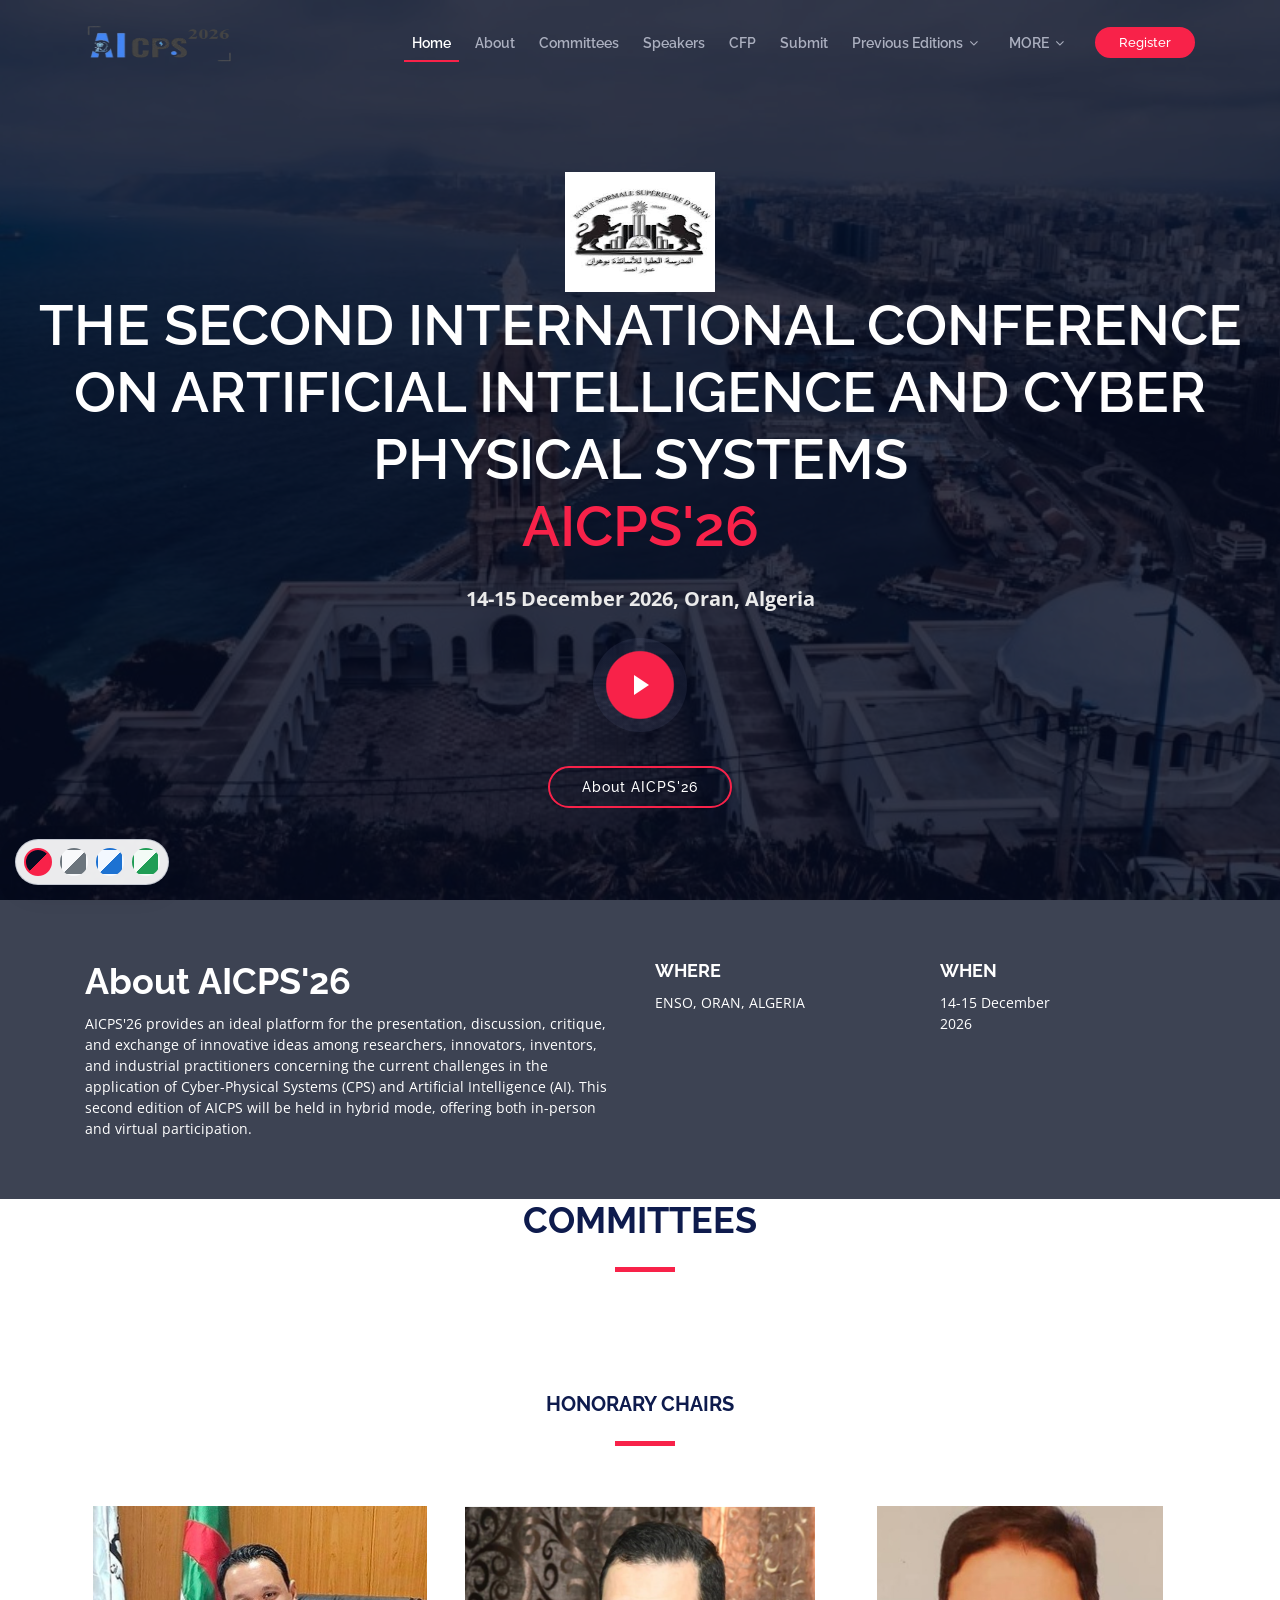
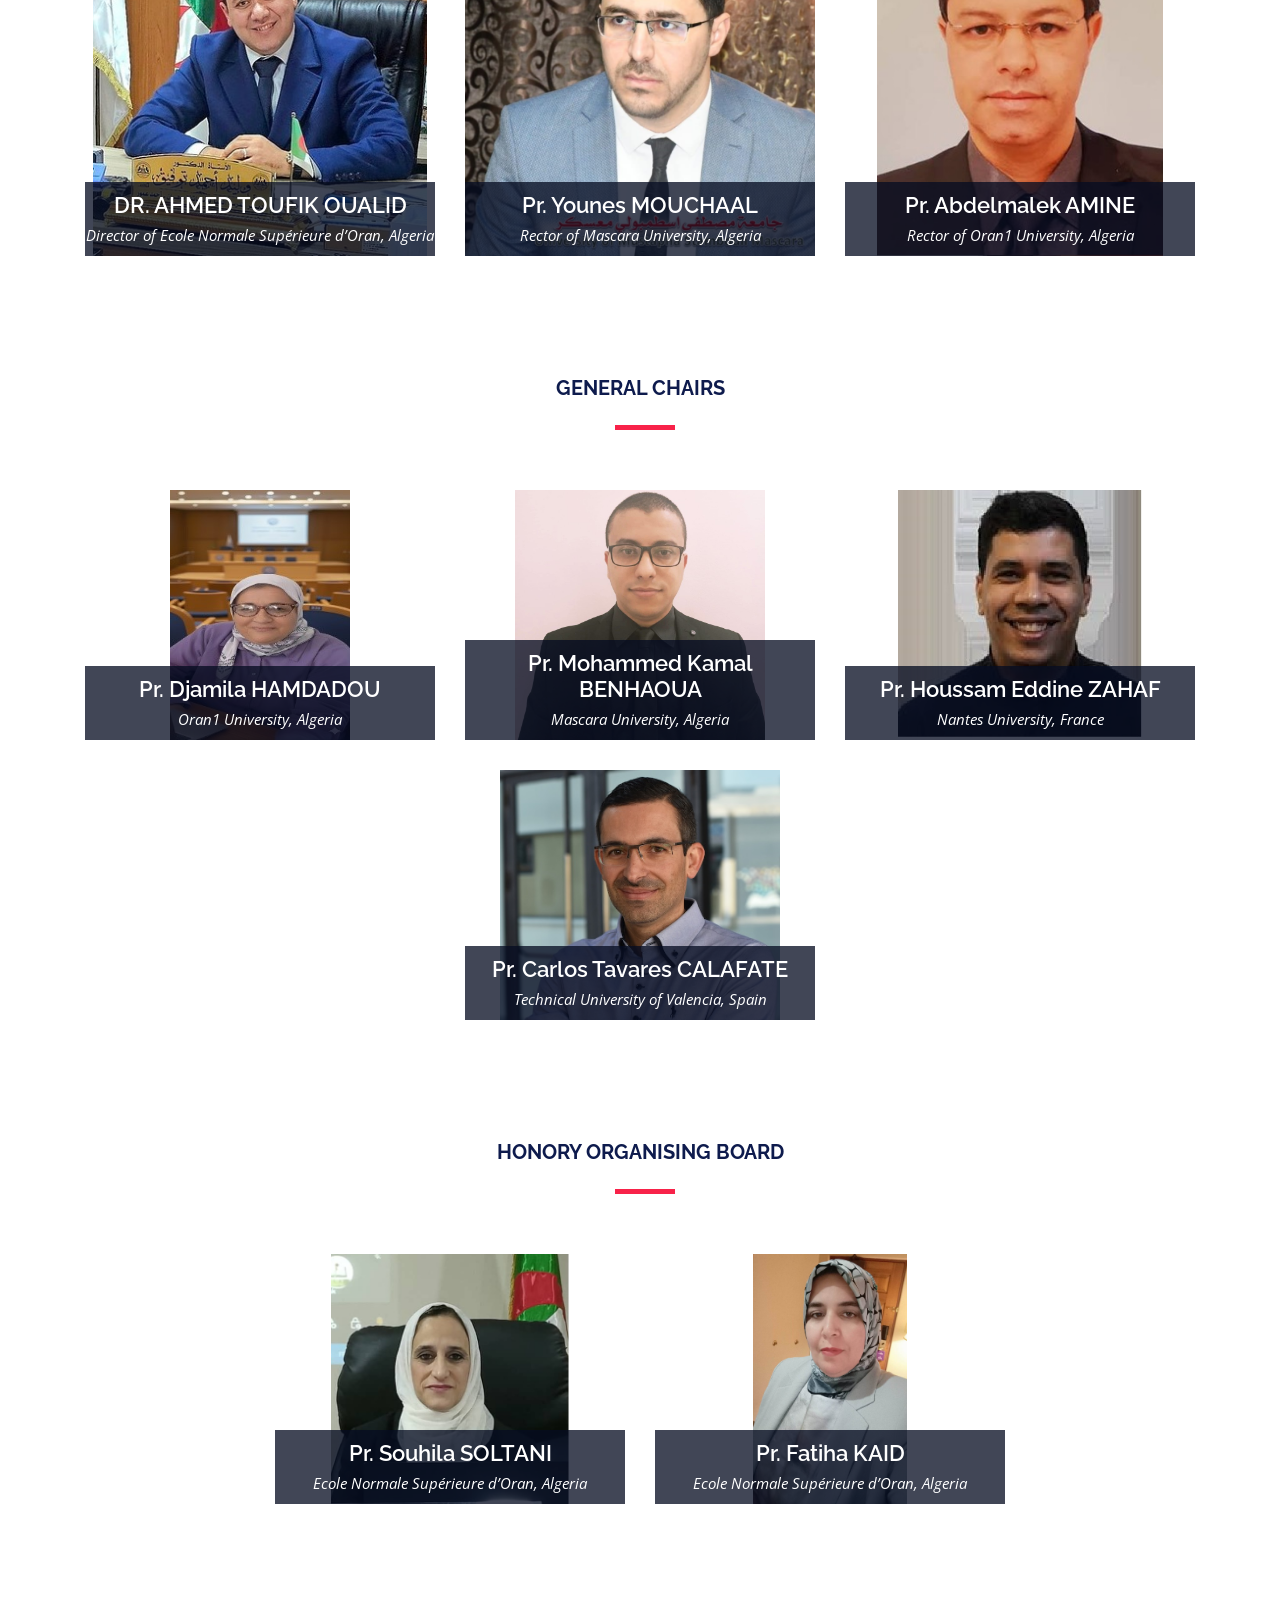
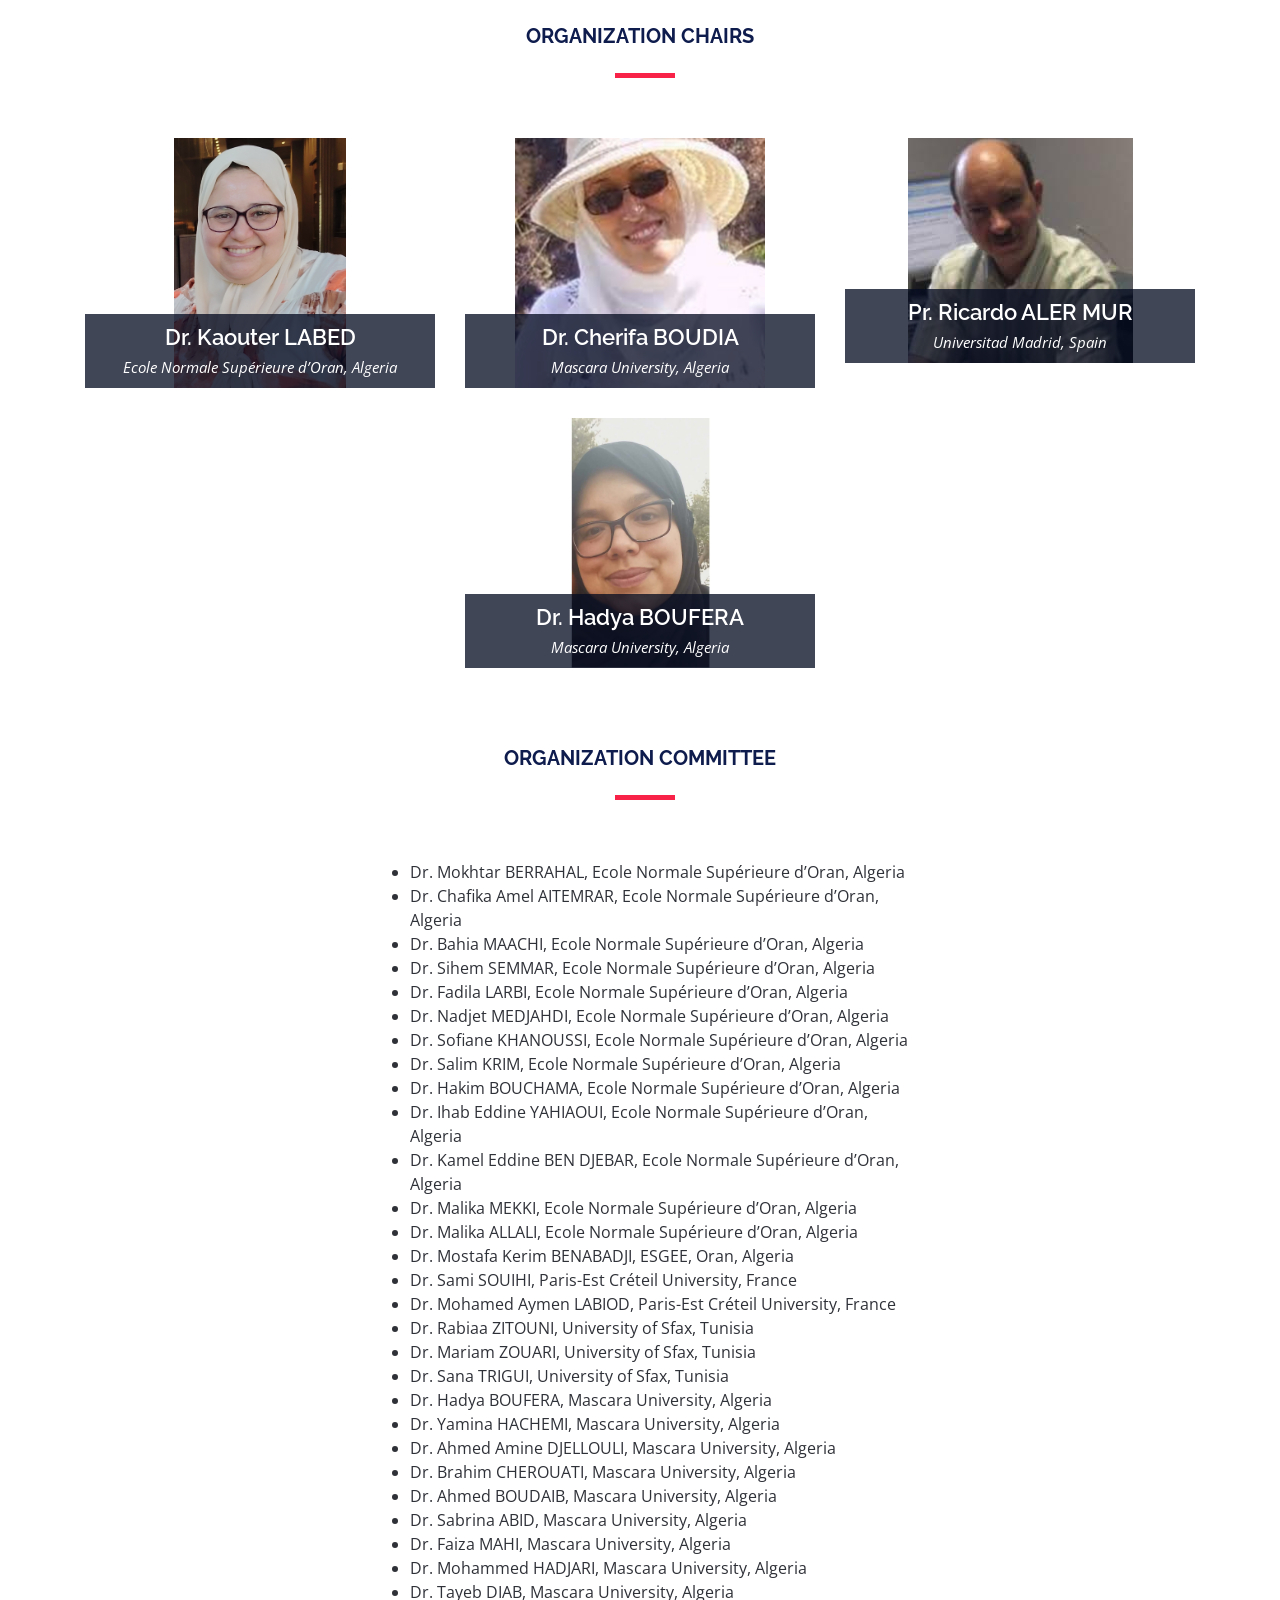
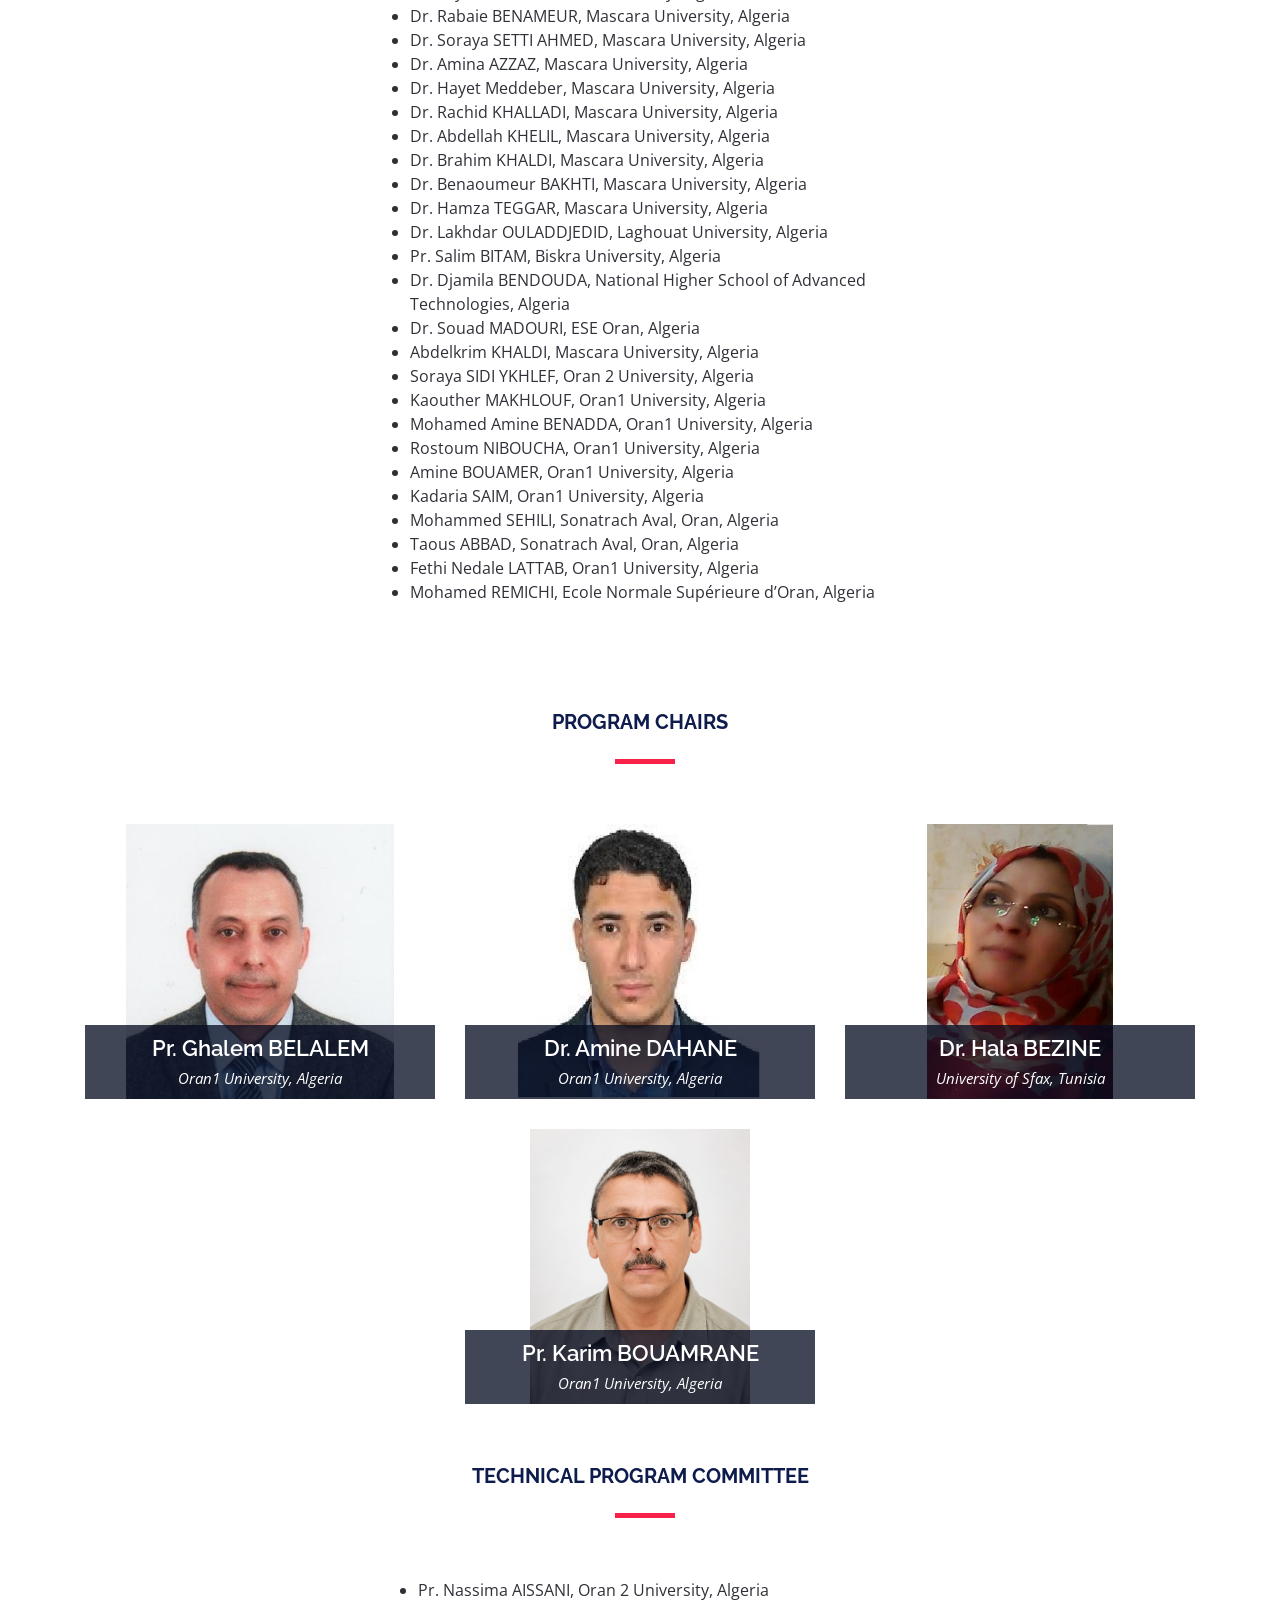
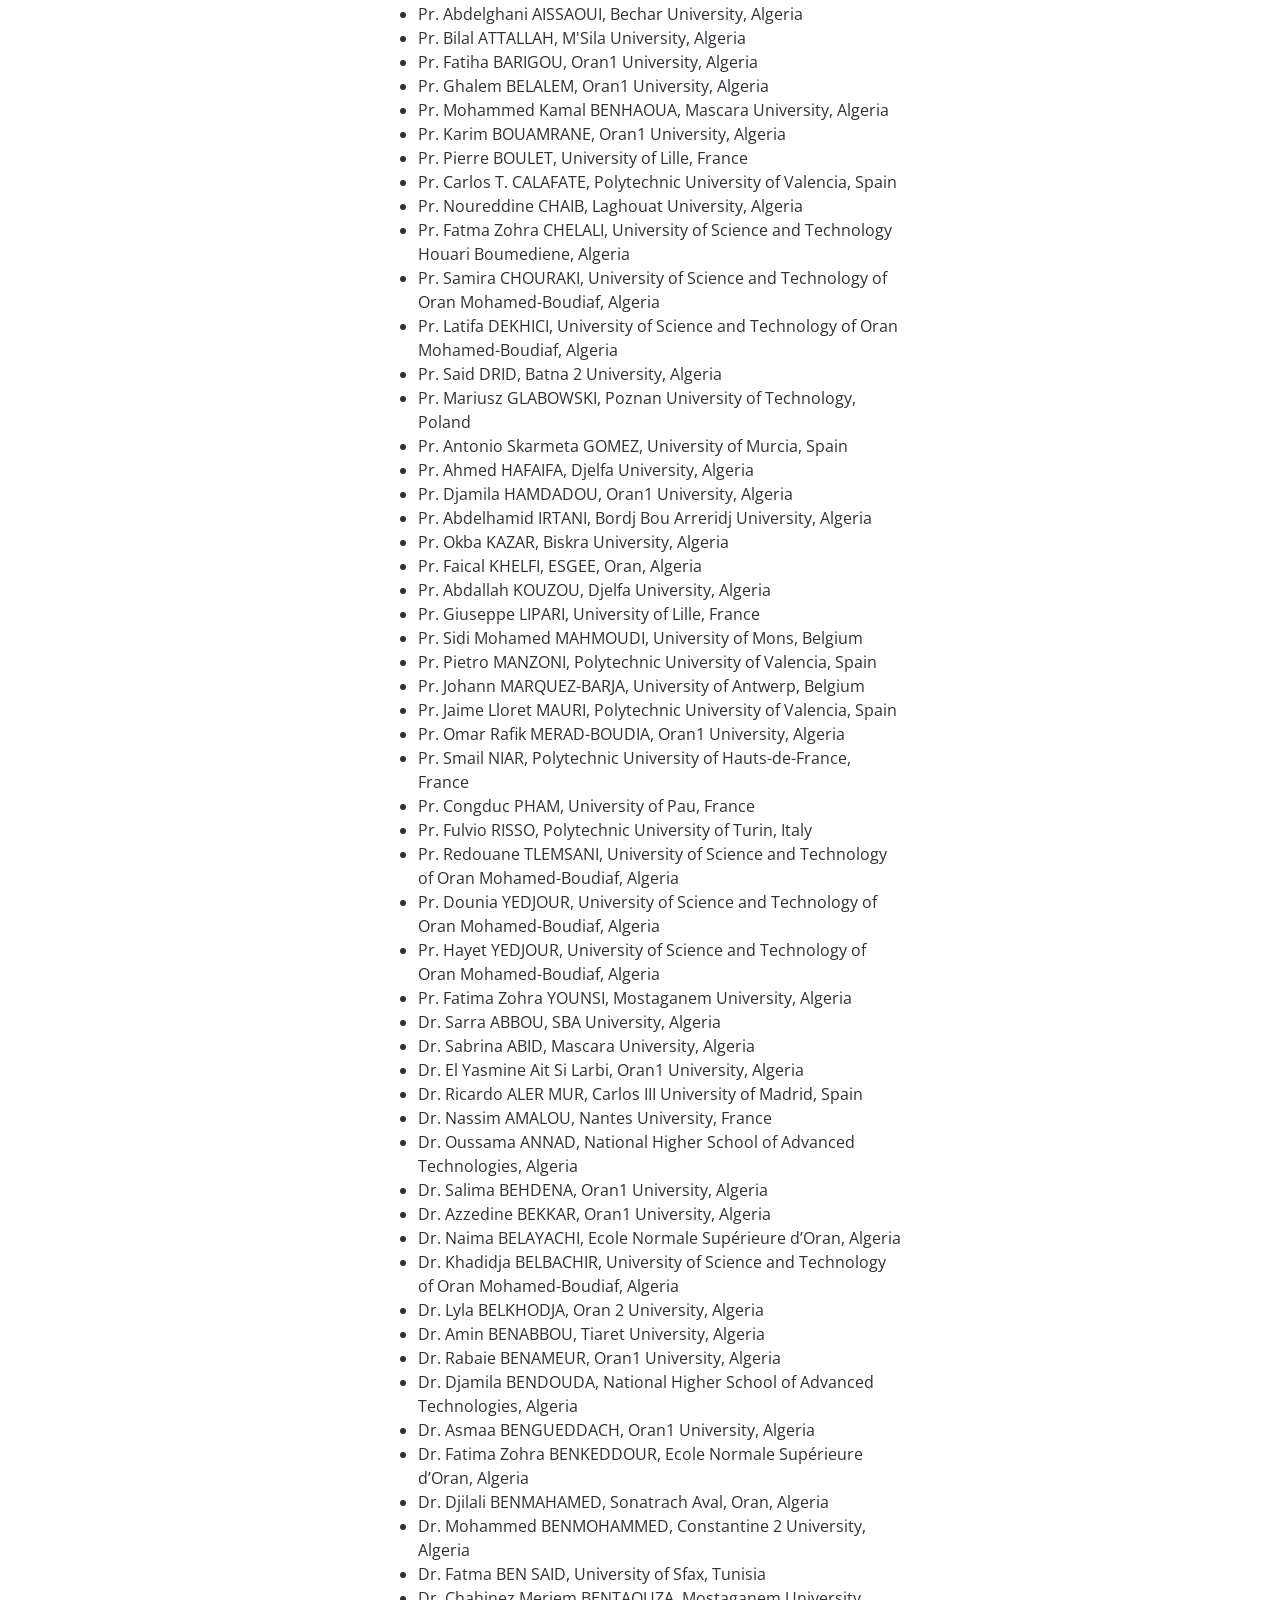
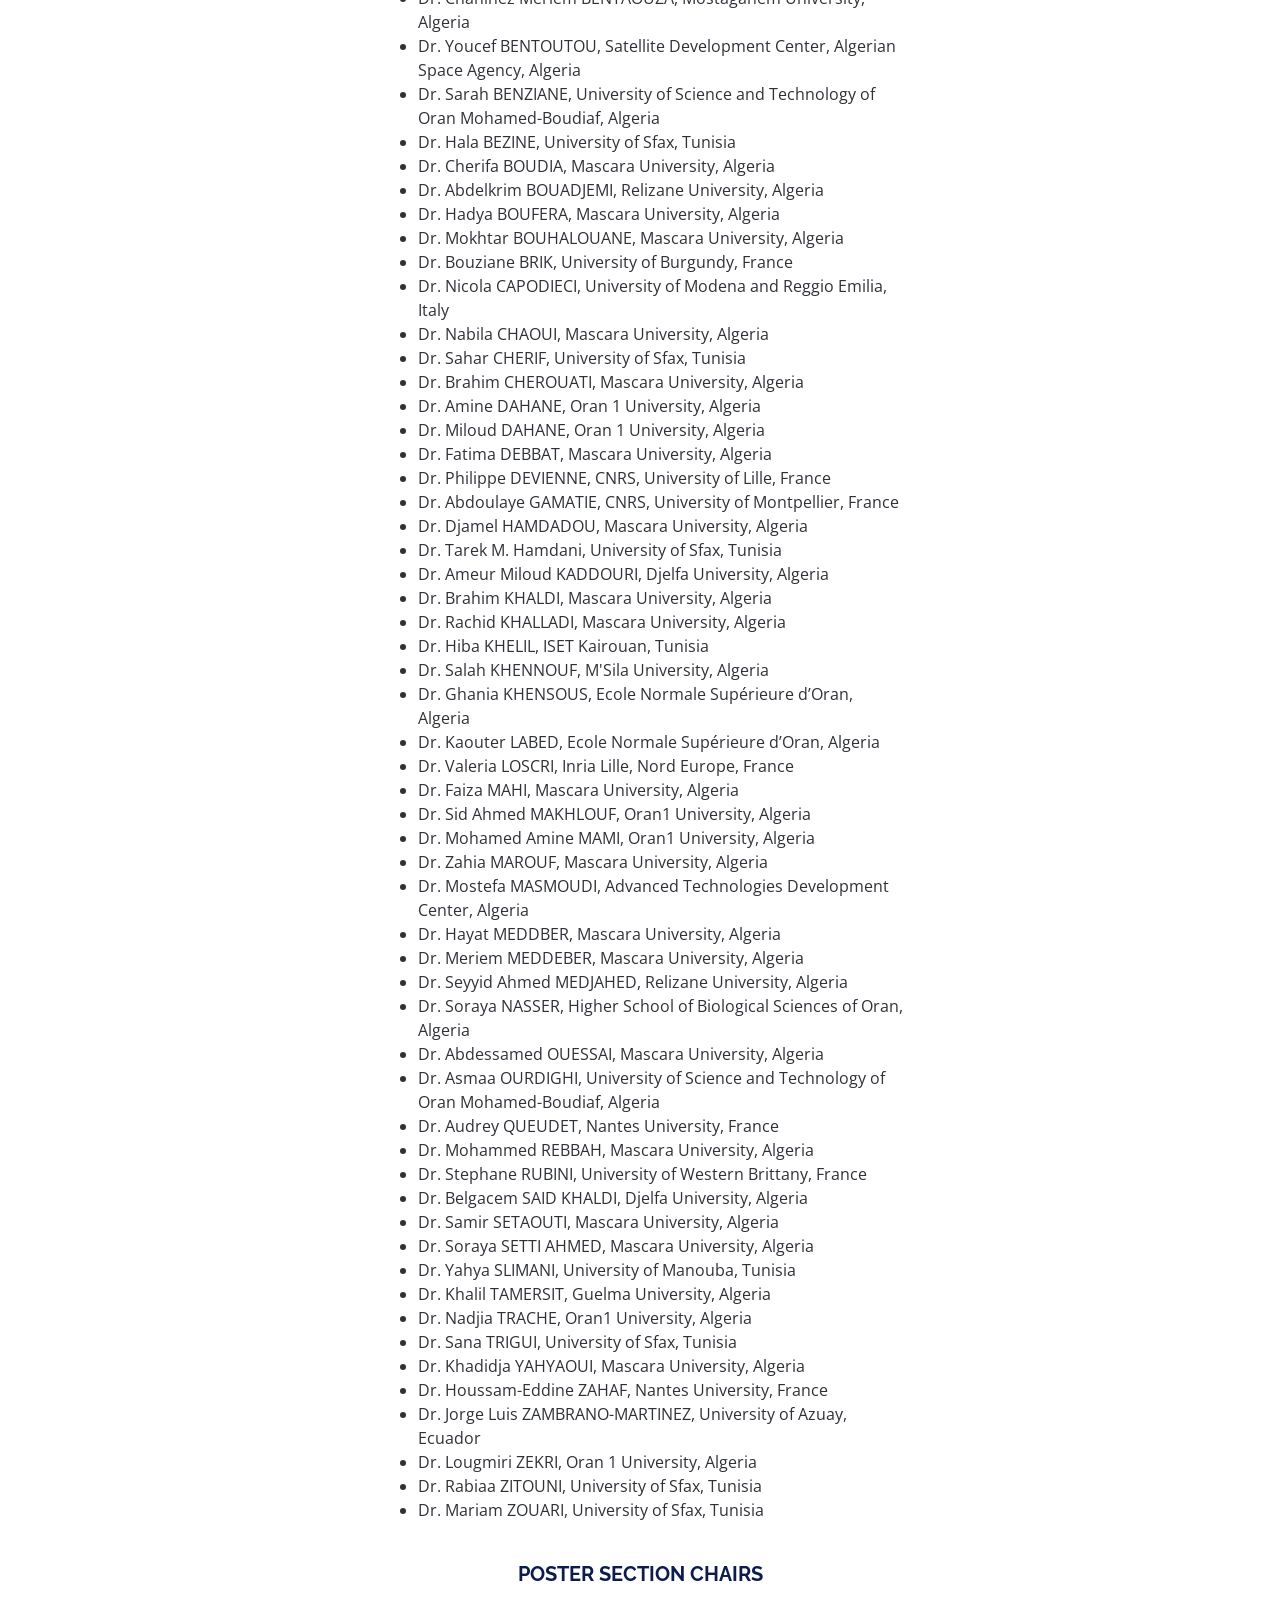
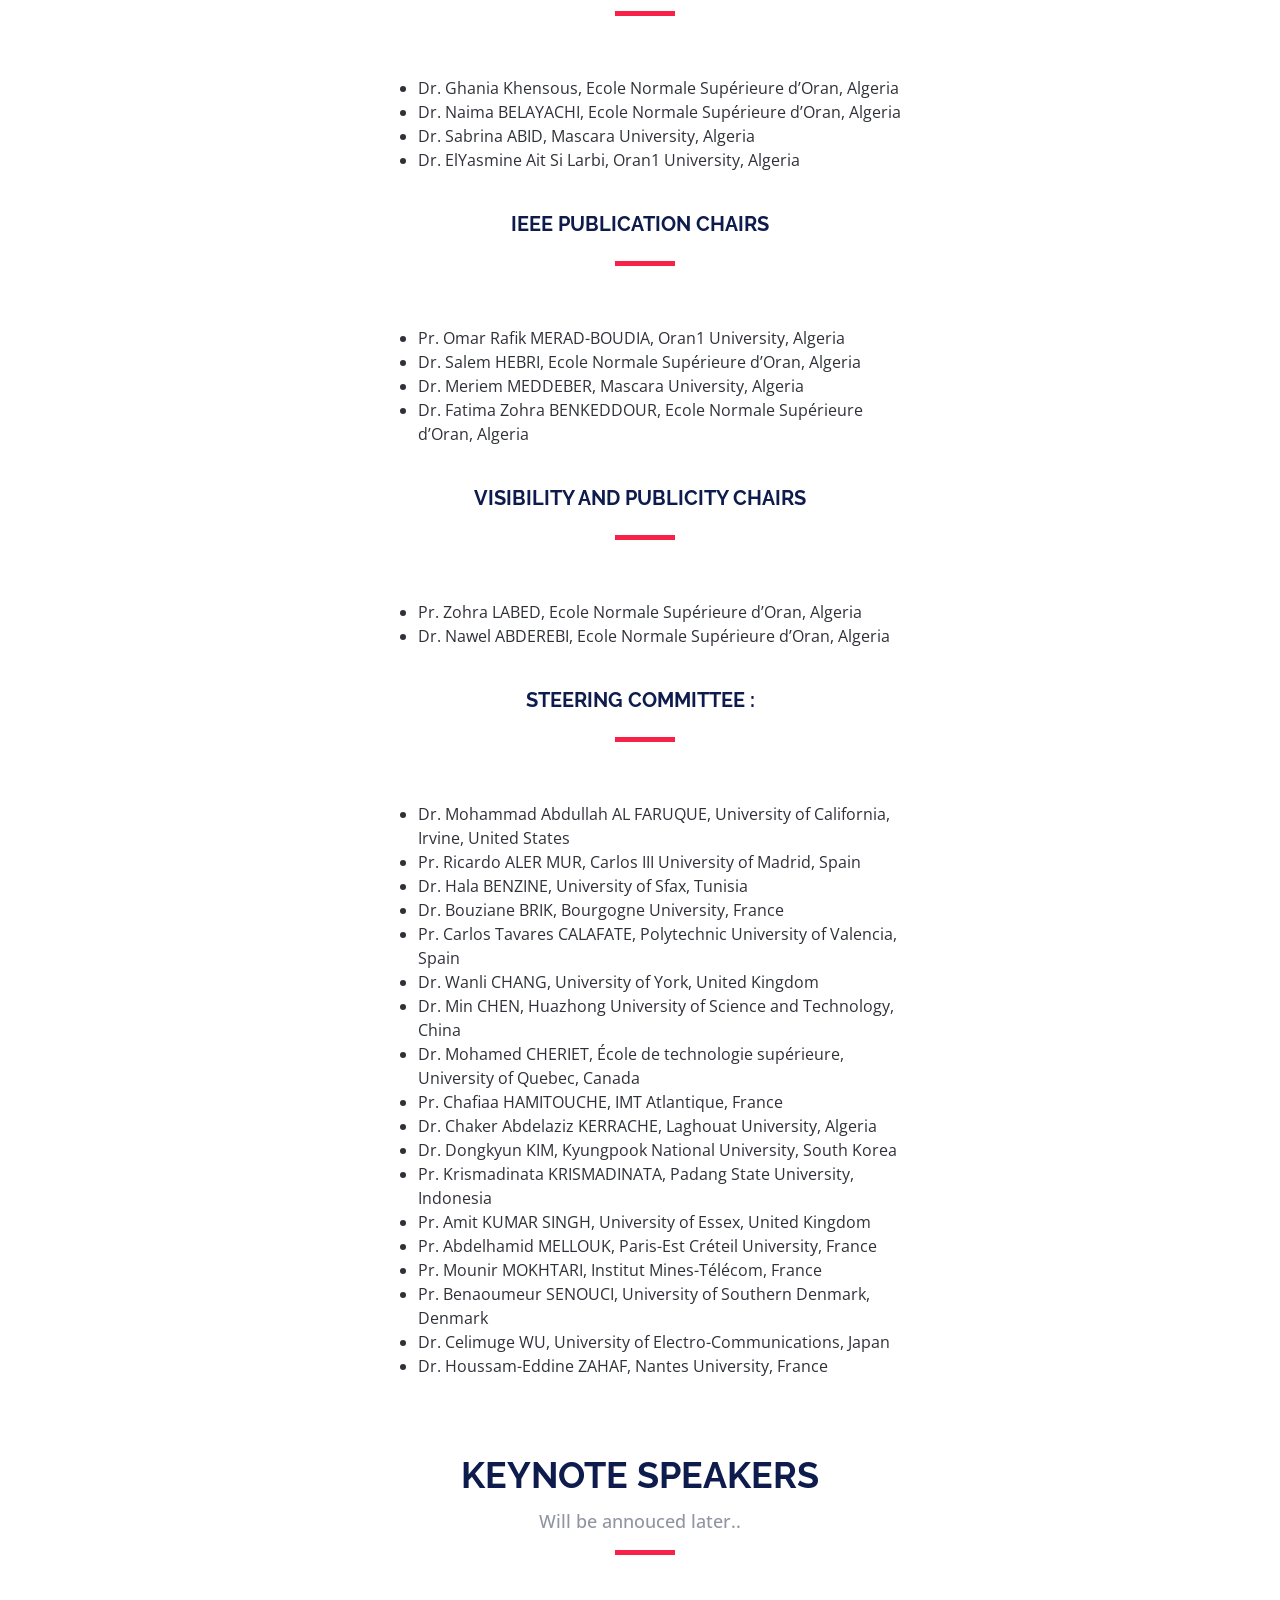
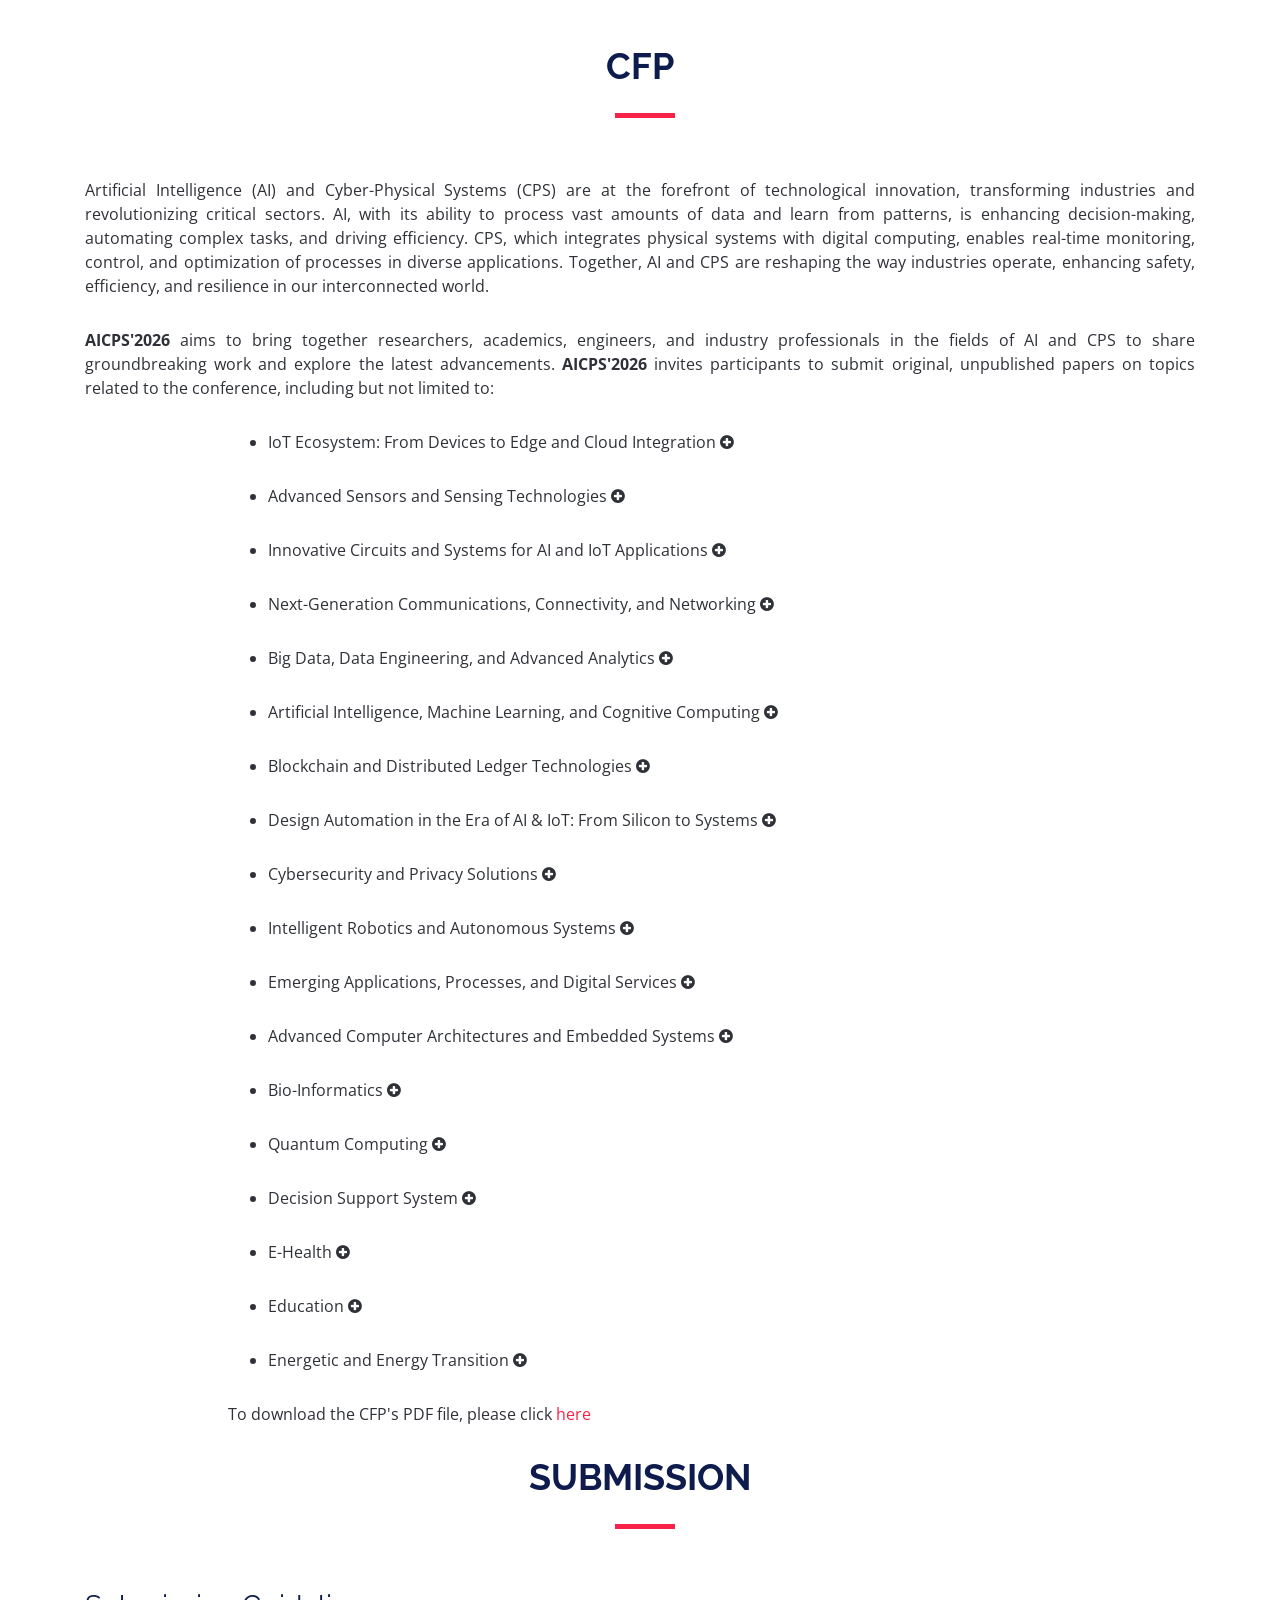
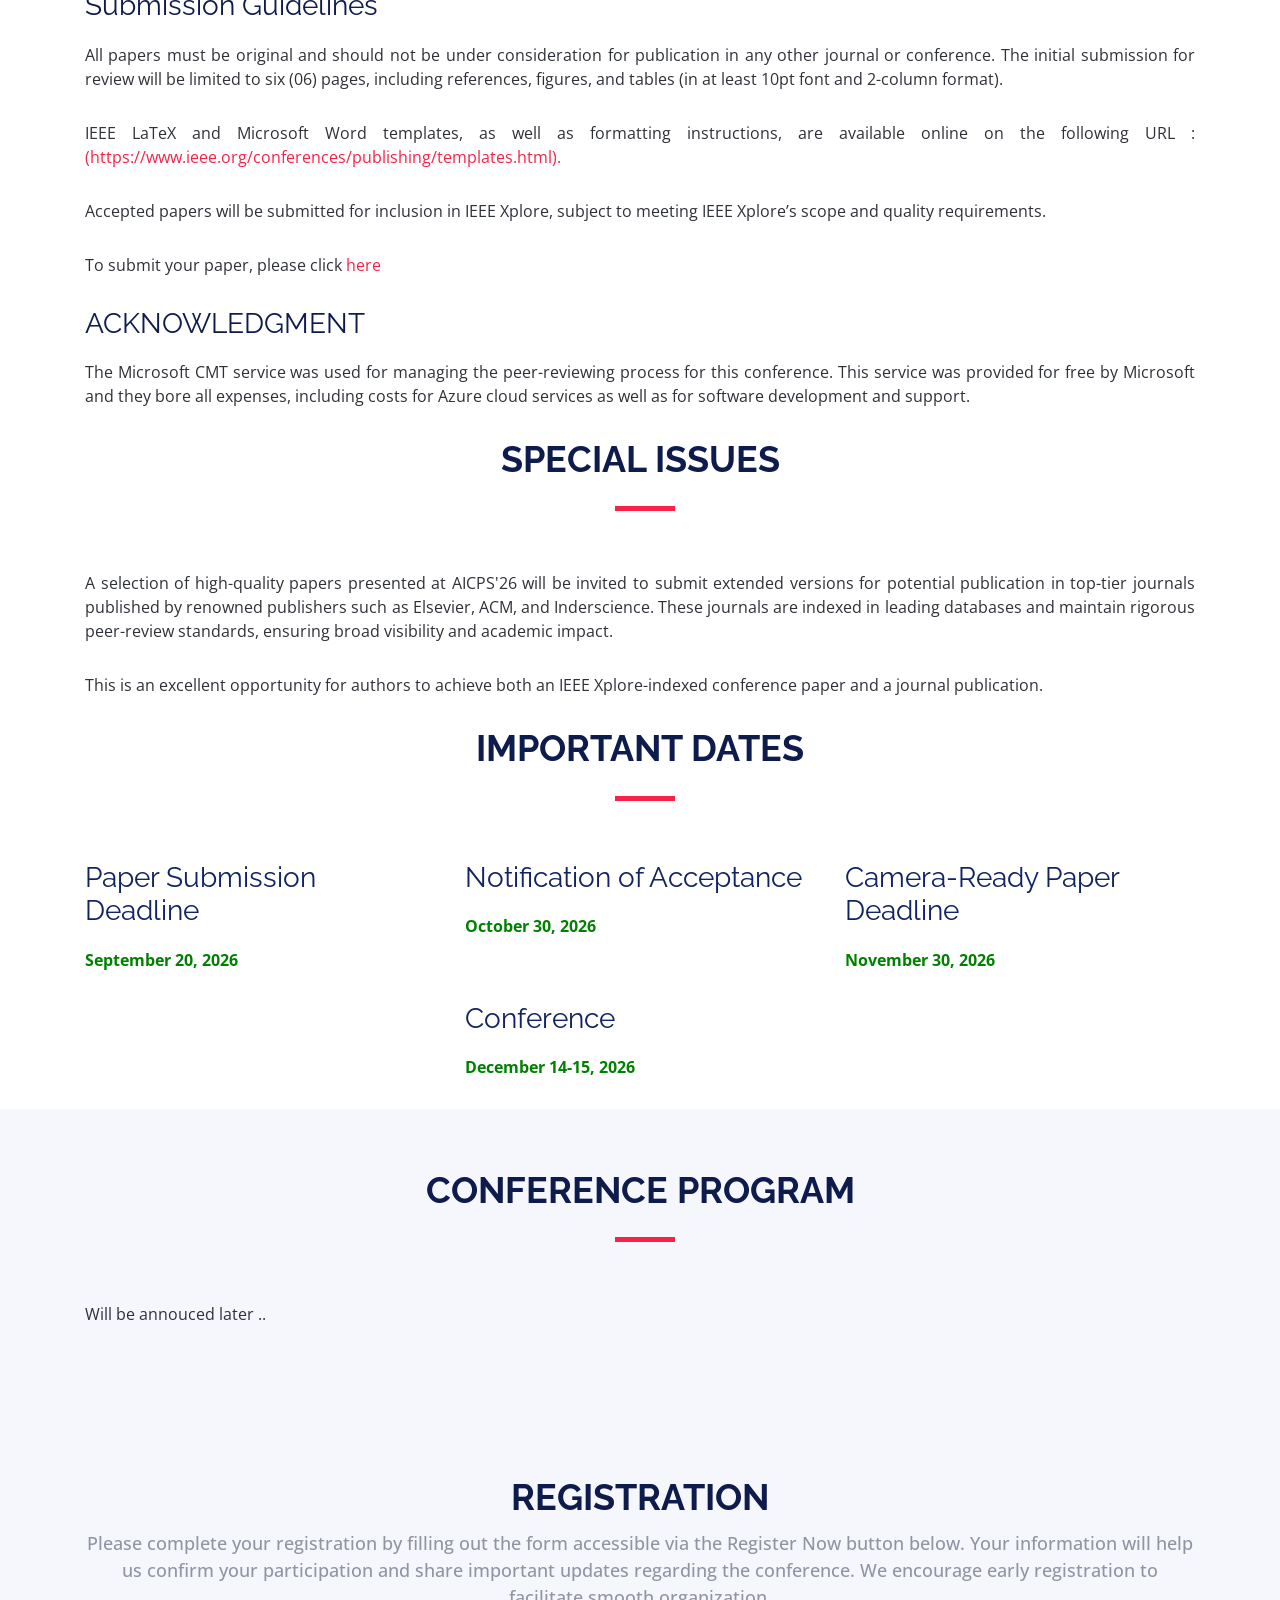
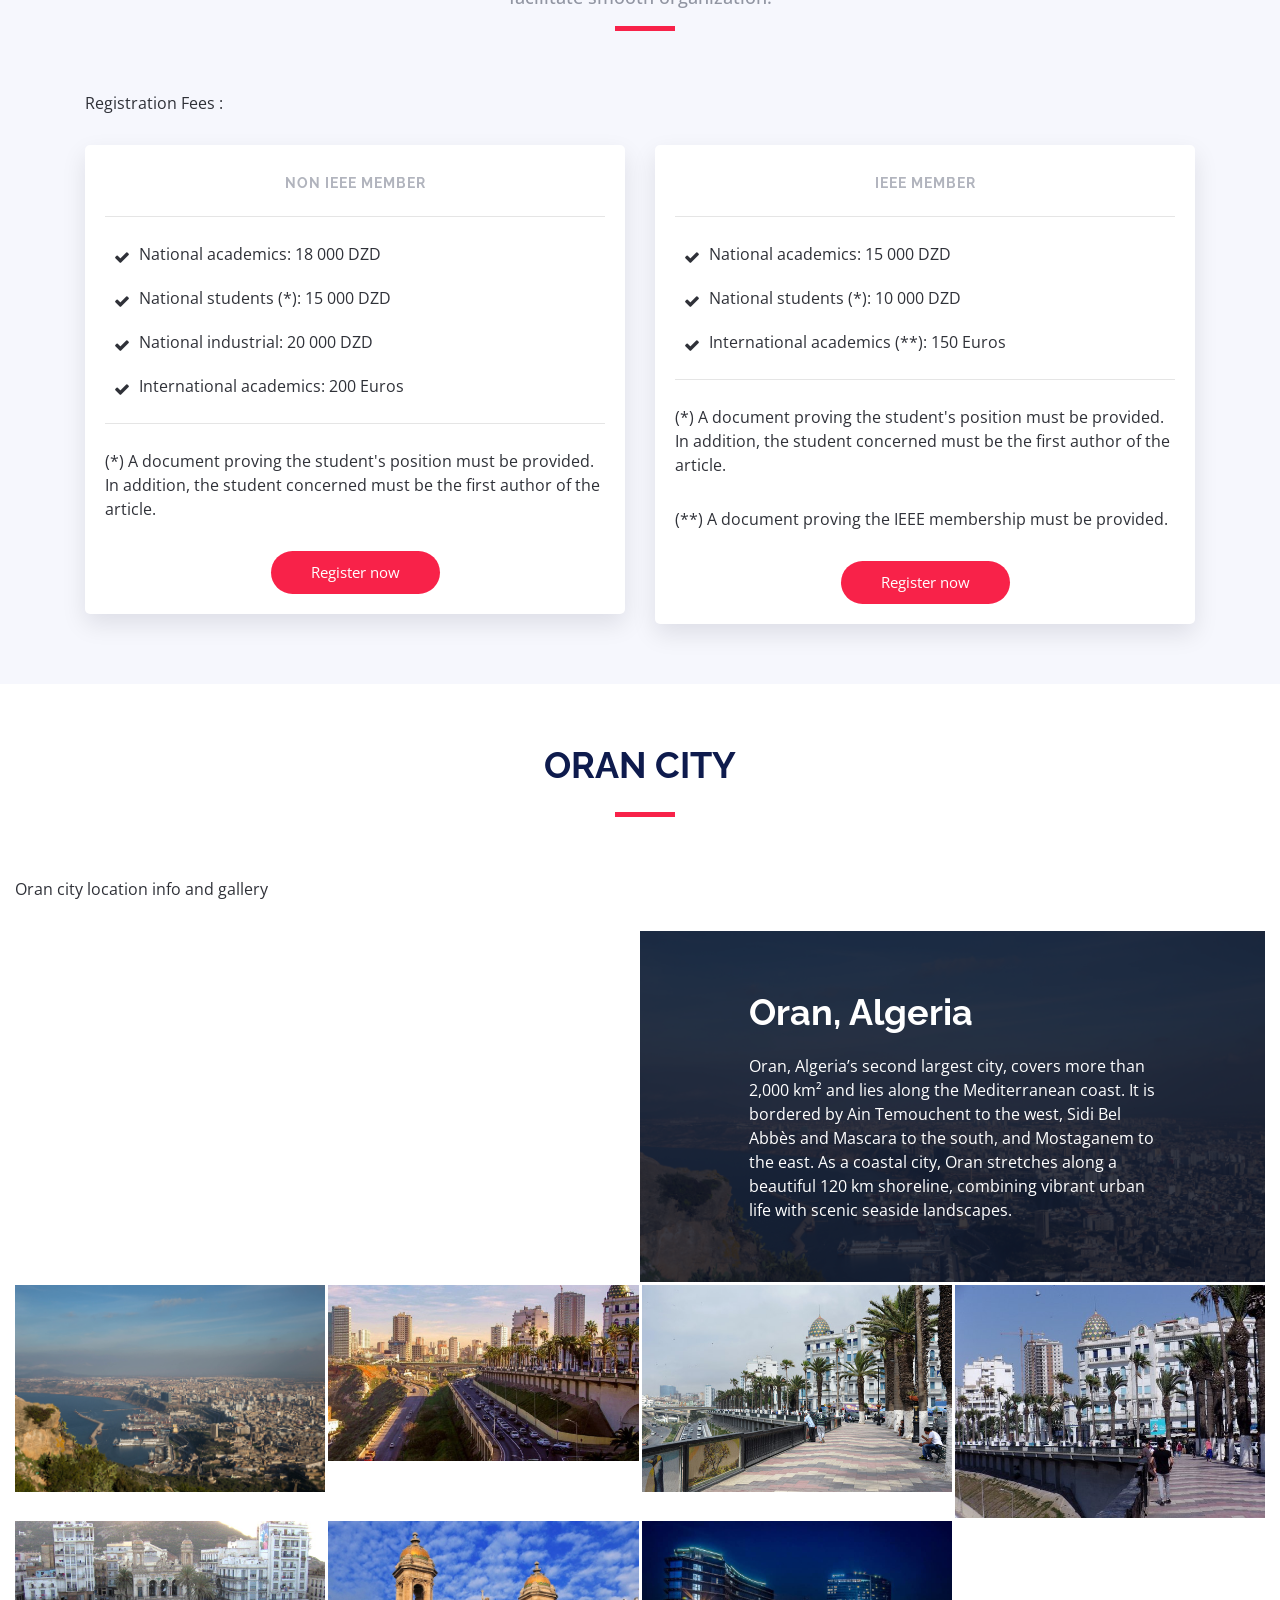
==== commit cdd7ceba: "Update index.html" ====
--- a/index.html
+++ b/index.html
@@ -159,7 +159,7 @@
         <div class="row">
           <div class="col-lg-6">
             <h2>About <span> AICPS'26</span></h2>
-            <p>AICPS'26 provides an ideal platform for the presentation, discussion, critique, and exchange of innovative ideas among researchers, innovators, inventors, and industrial practitioners concerning the current challenges in the application of Cyber-Physical Systems (CPS) and Artificial Intelligence (AI). This first edition of AICPS will be held in hybrid mode, offering both in-person and virtual participation.</p>
+            <p>AICPS'26 provides an ideal platform for the presentation, discussion, critique, and exchange of innovative ideas among researchers, innovators, inventors, and industrial practitioners concerning the current challenges in the application of Cyber-Physical Systems (CPS) and Artificial Intelligence (AI). This second edition of AICPS will be held in hybrid mode, offering both in-person and virtual participation.</p>
           </div>
           <div class="col-lg-3">
             <h3>Where</h3>
@@ -1831,7 +1831,7 @@
           
           <div class="col-lg-3 col-md-4 col-xs-6">
             <div class="sponsor-logo">
-              <img src="" class="img-fluid" alt="" style="max-width:130px; max-height:100px">
+              <img src="img/sponsors/ieee_algeria.jpg" class="img-fluid" alt="" style="max-width:130px; max-height:100px">
             </div>
           </div>
 		  
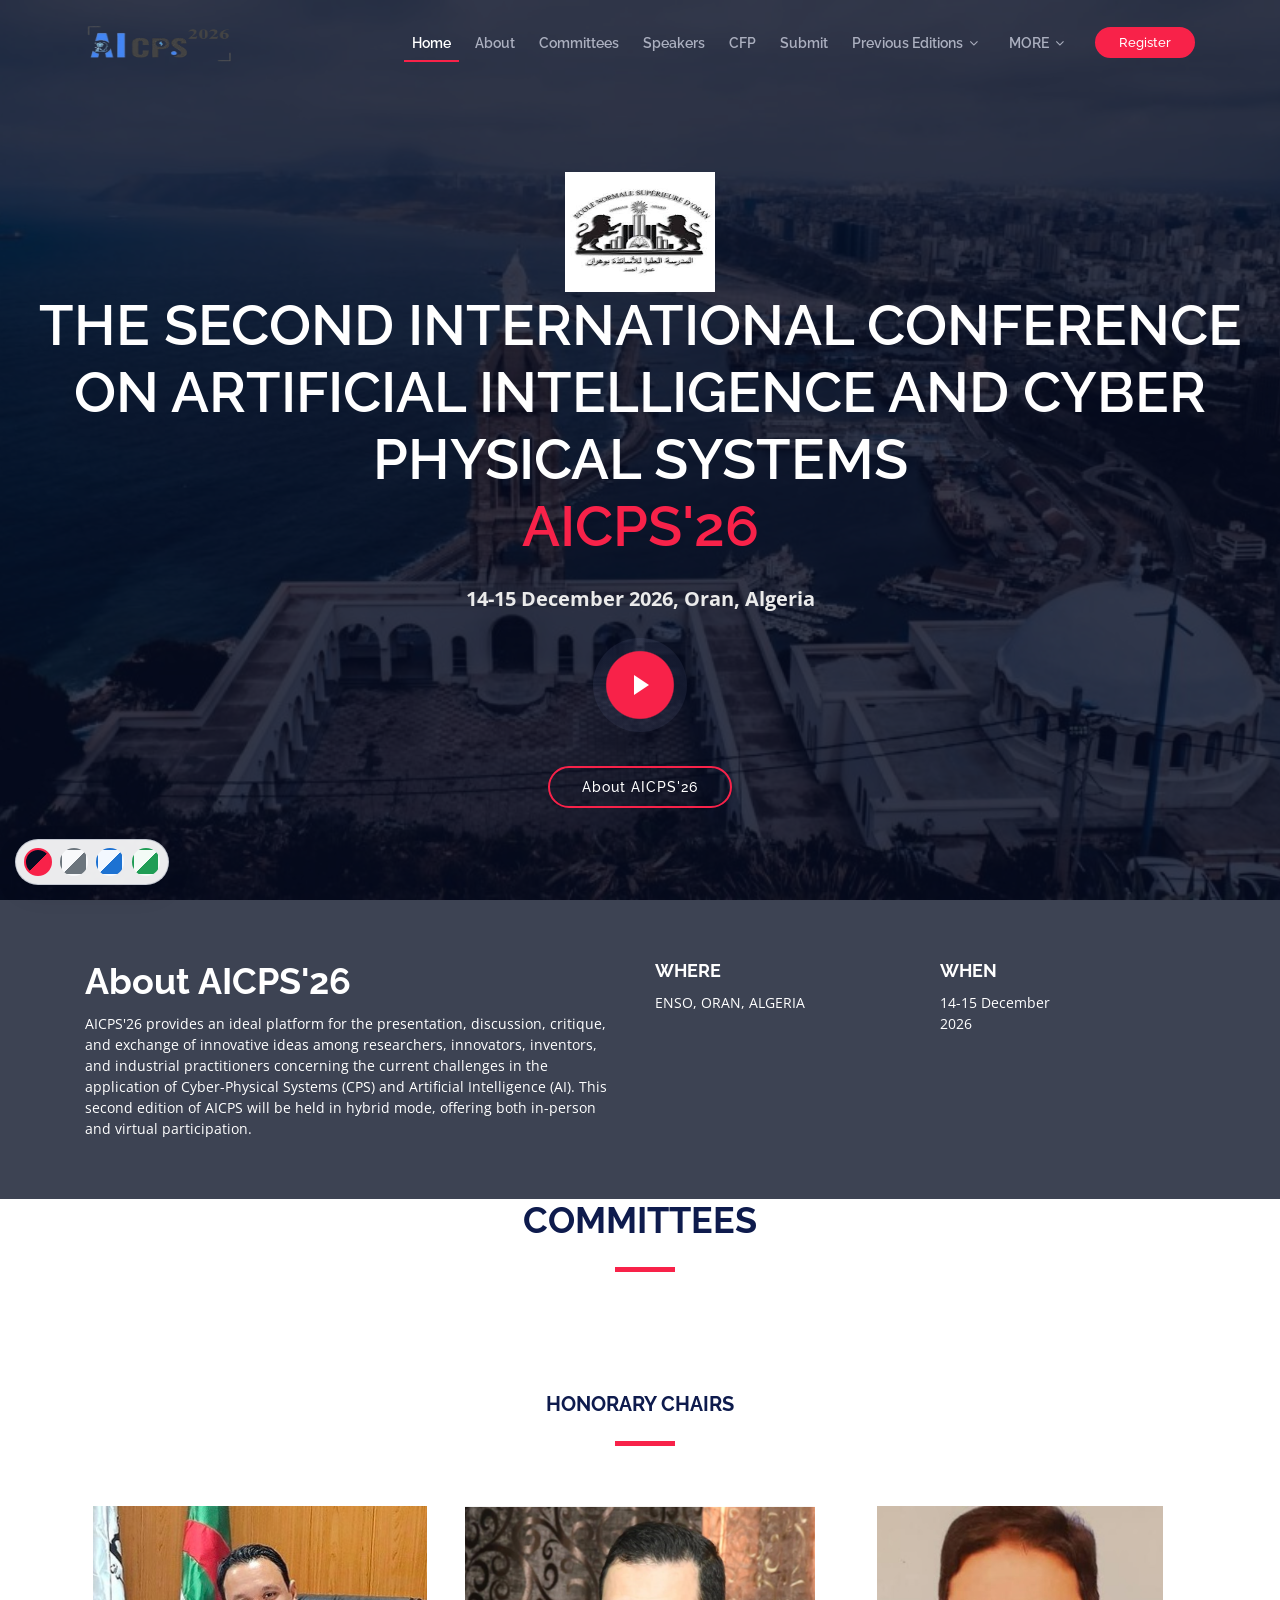
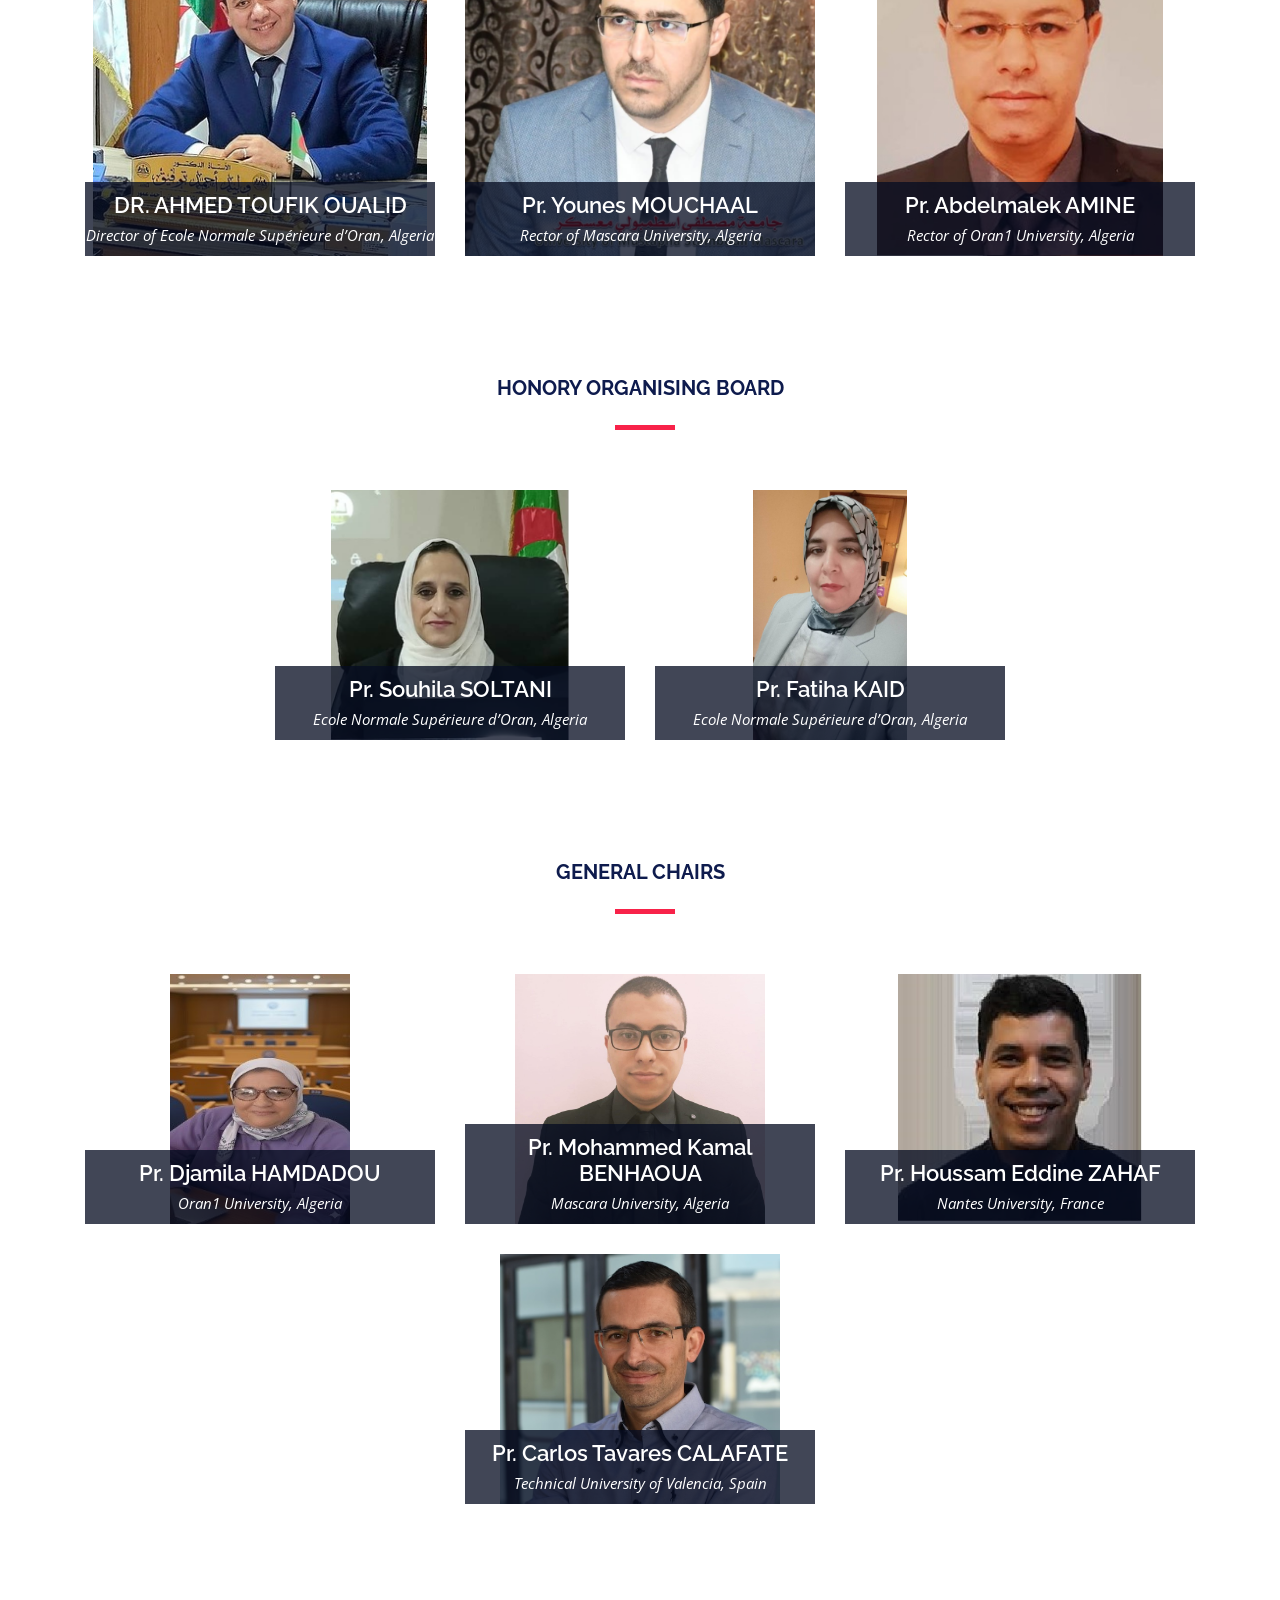
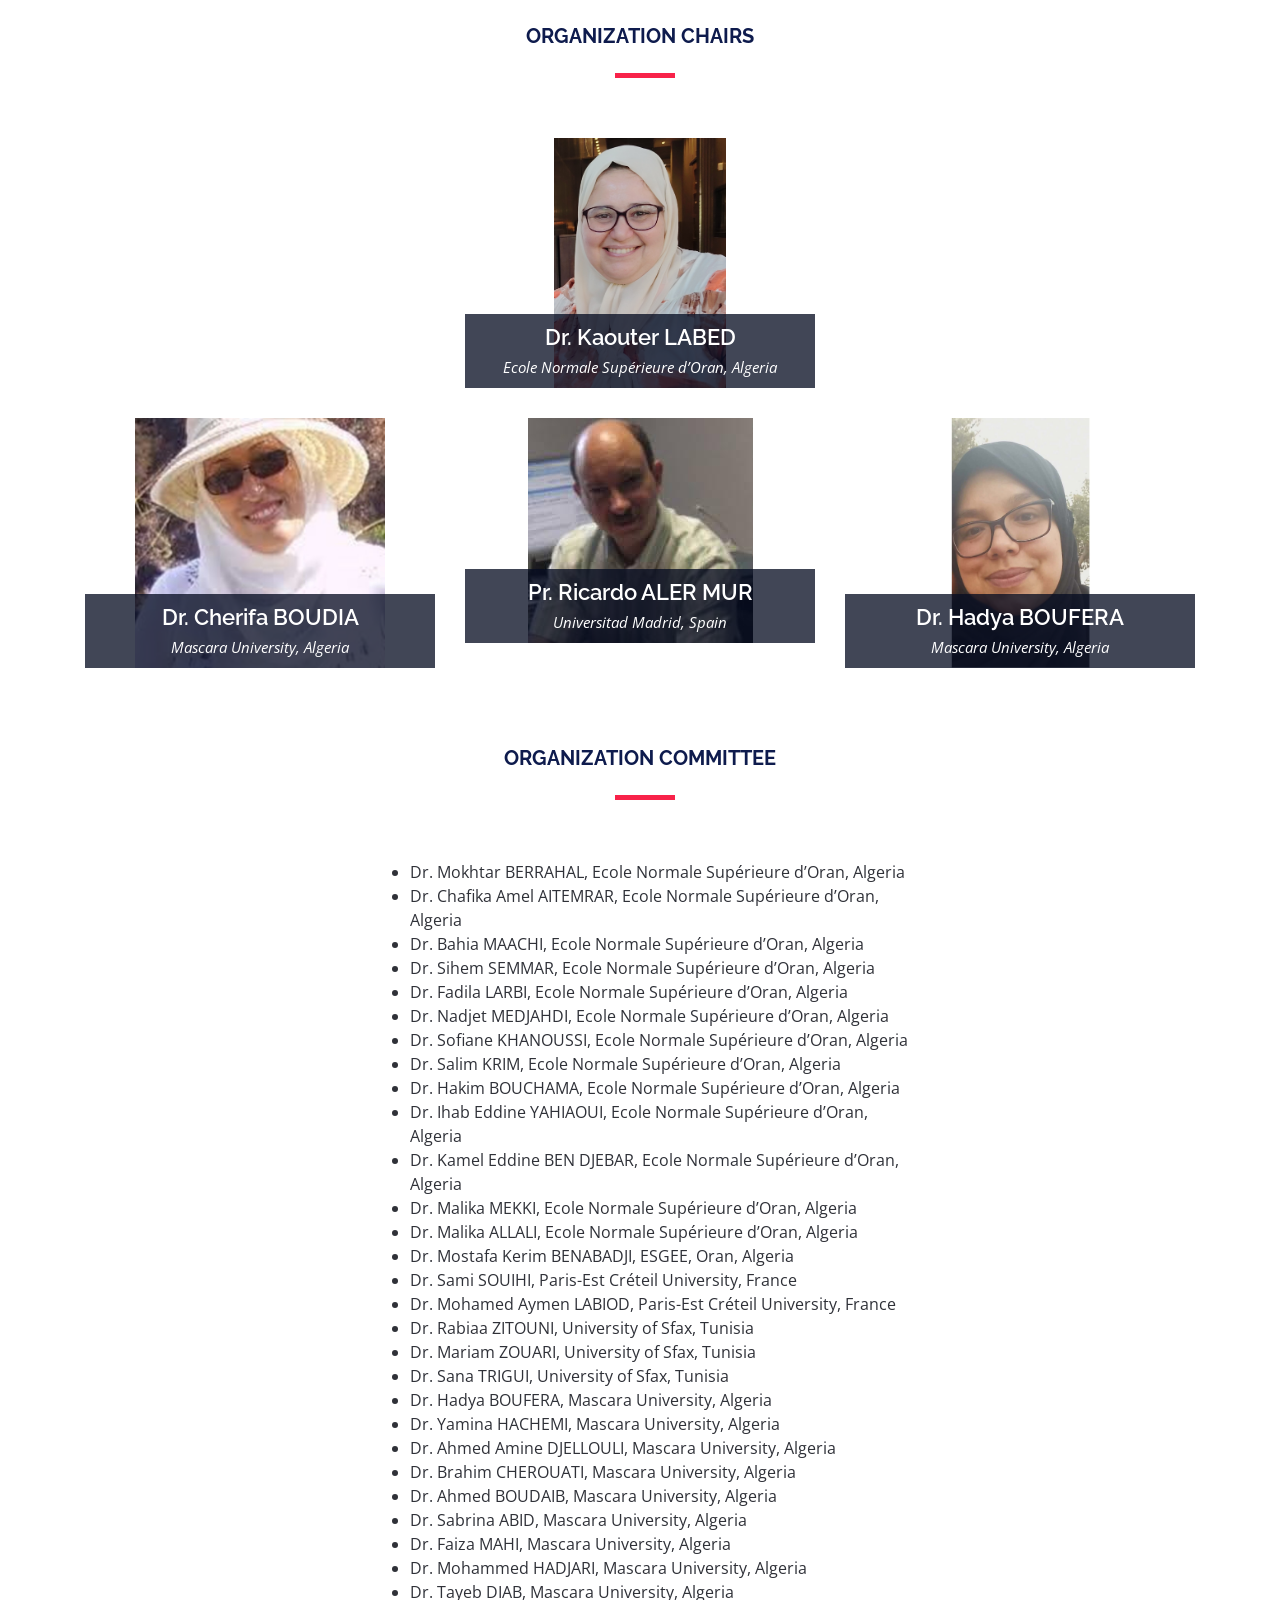
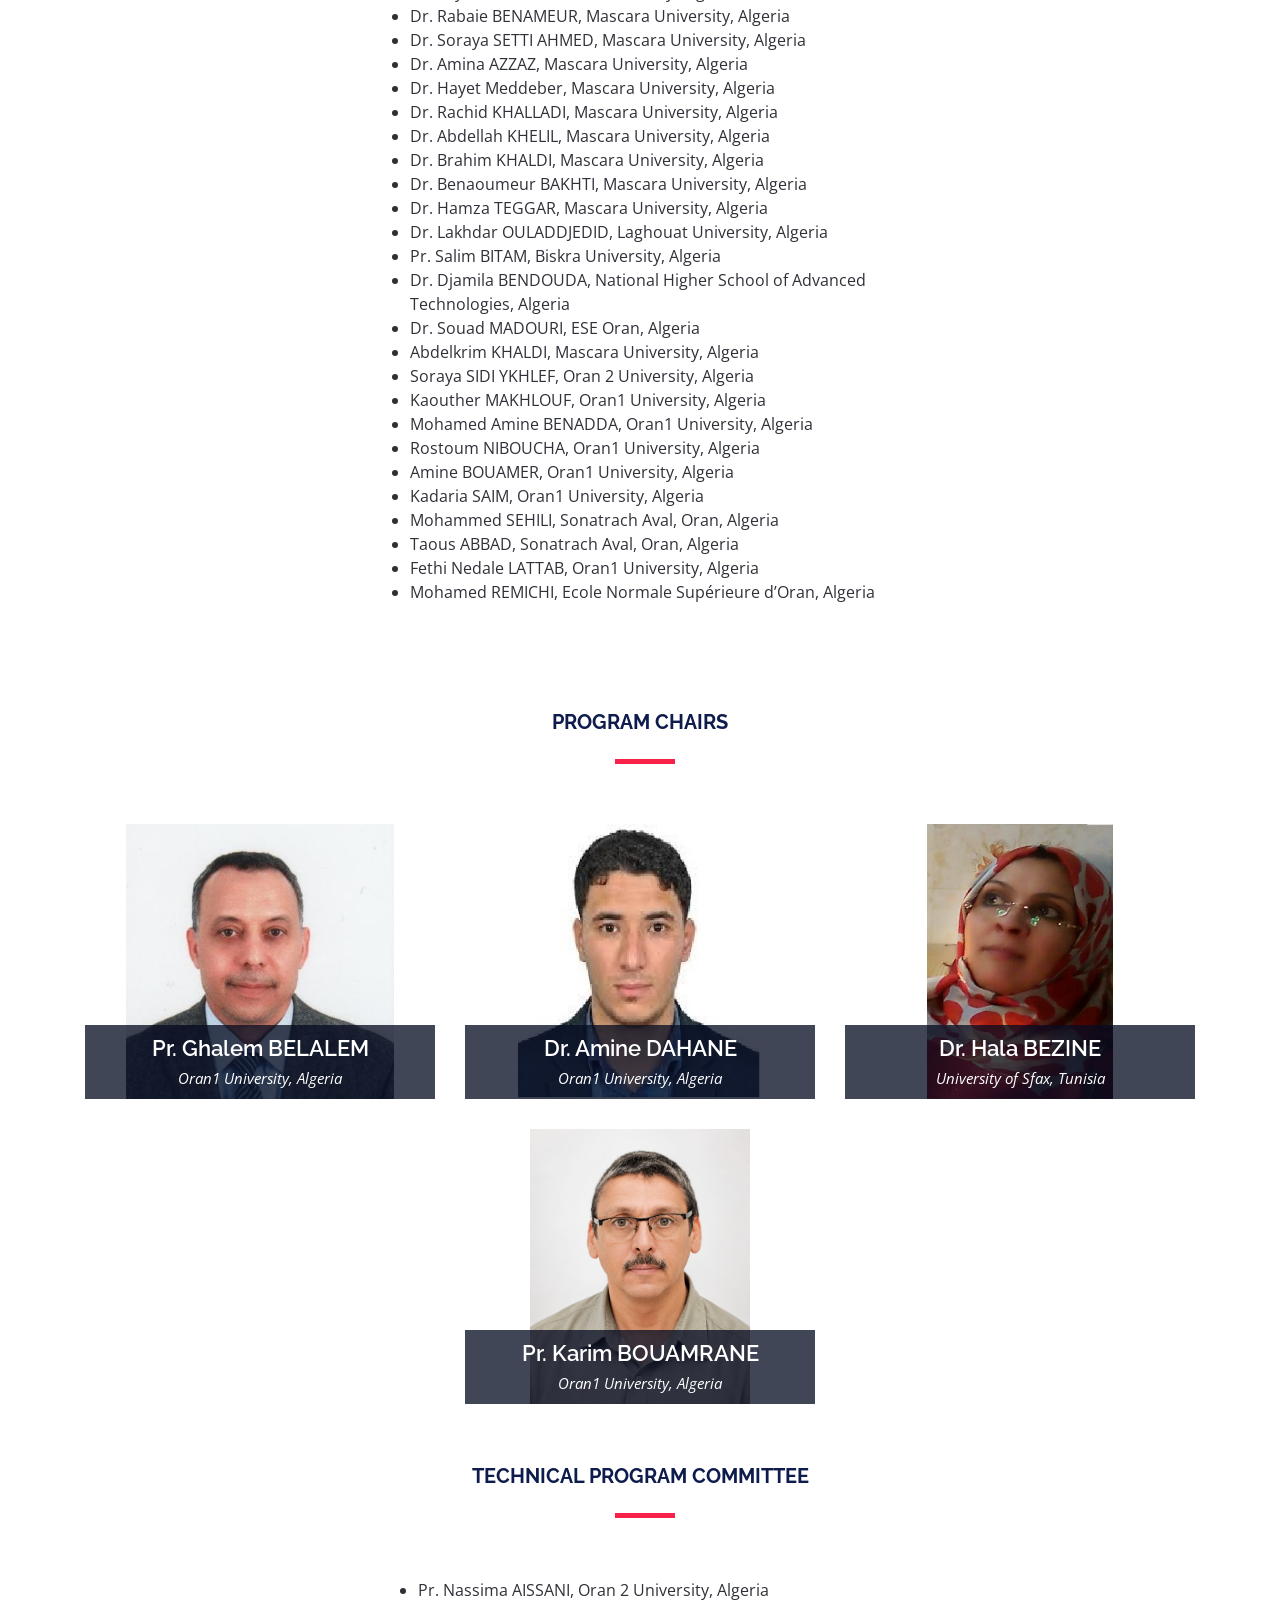
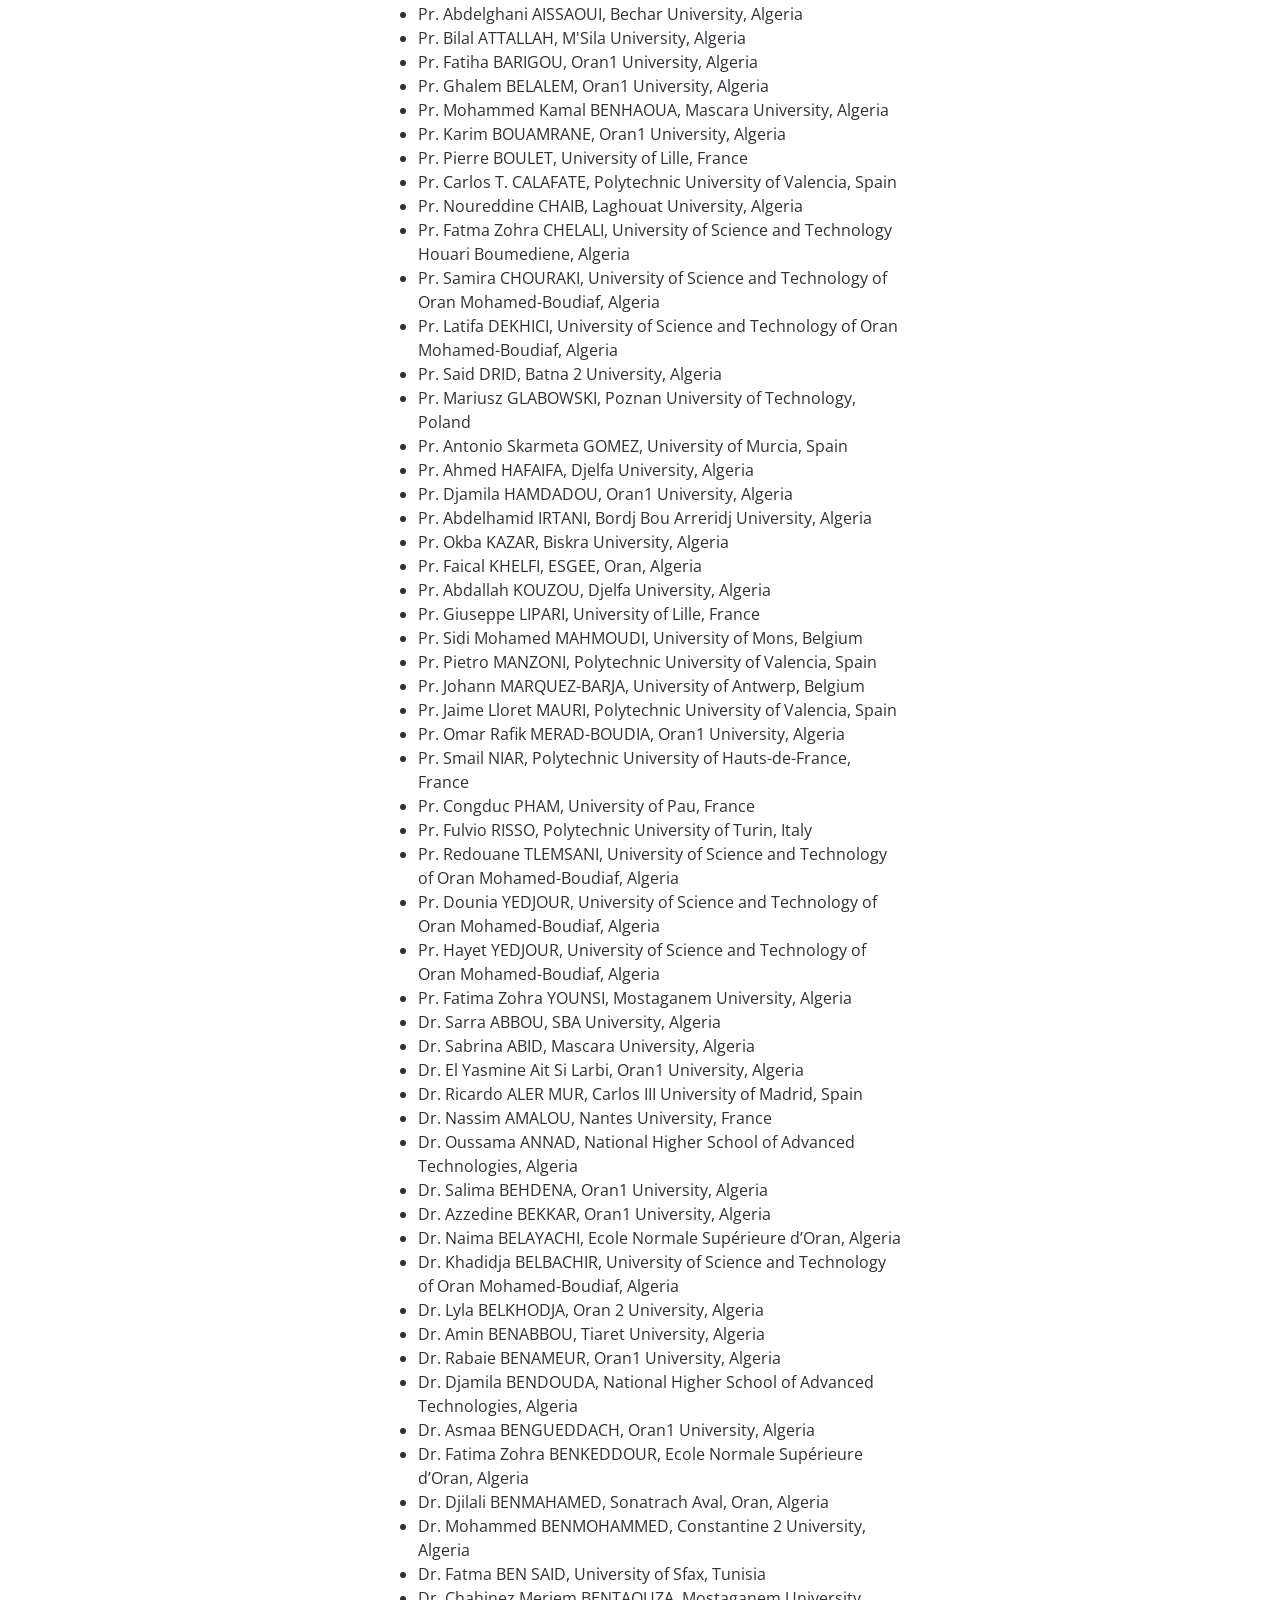
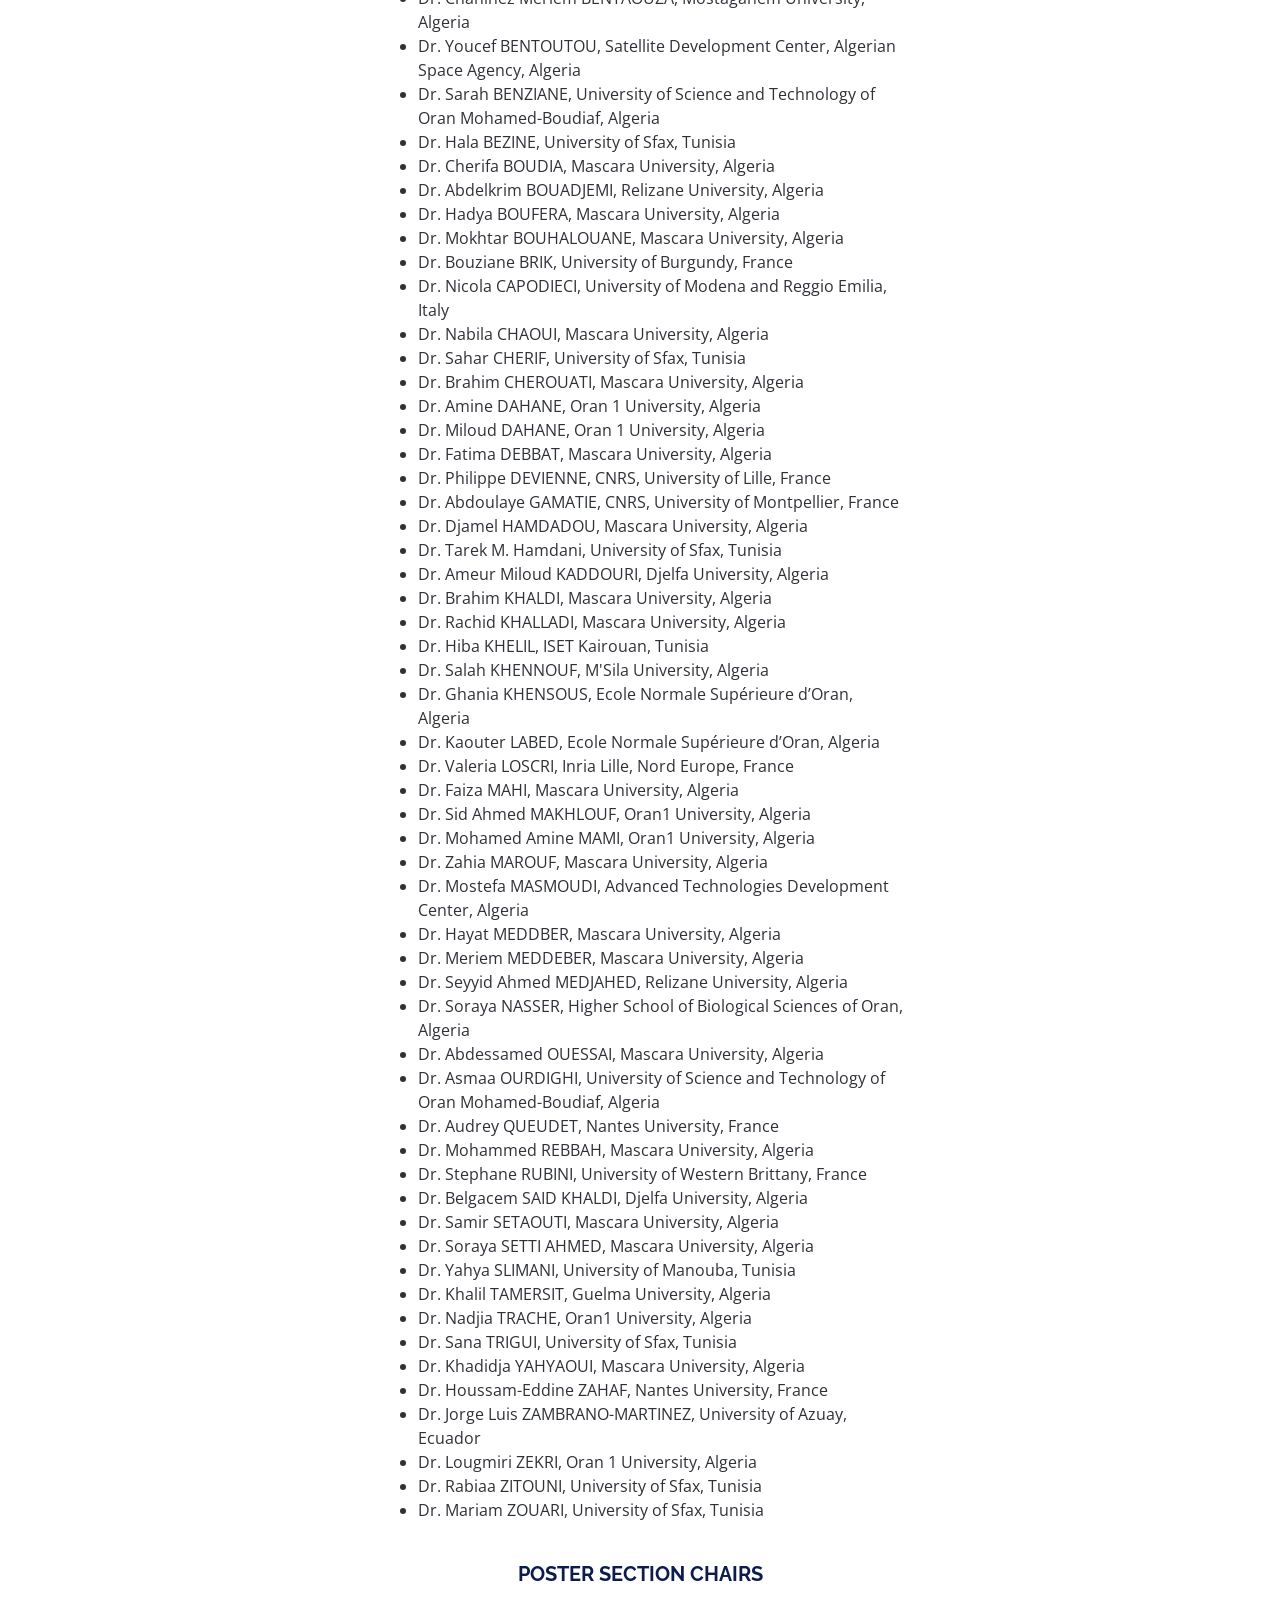
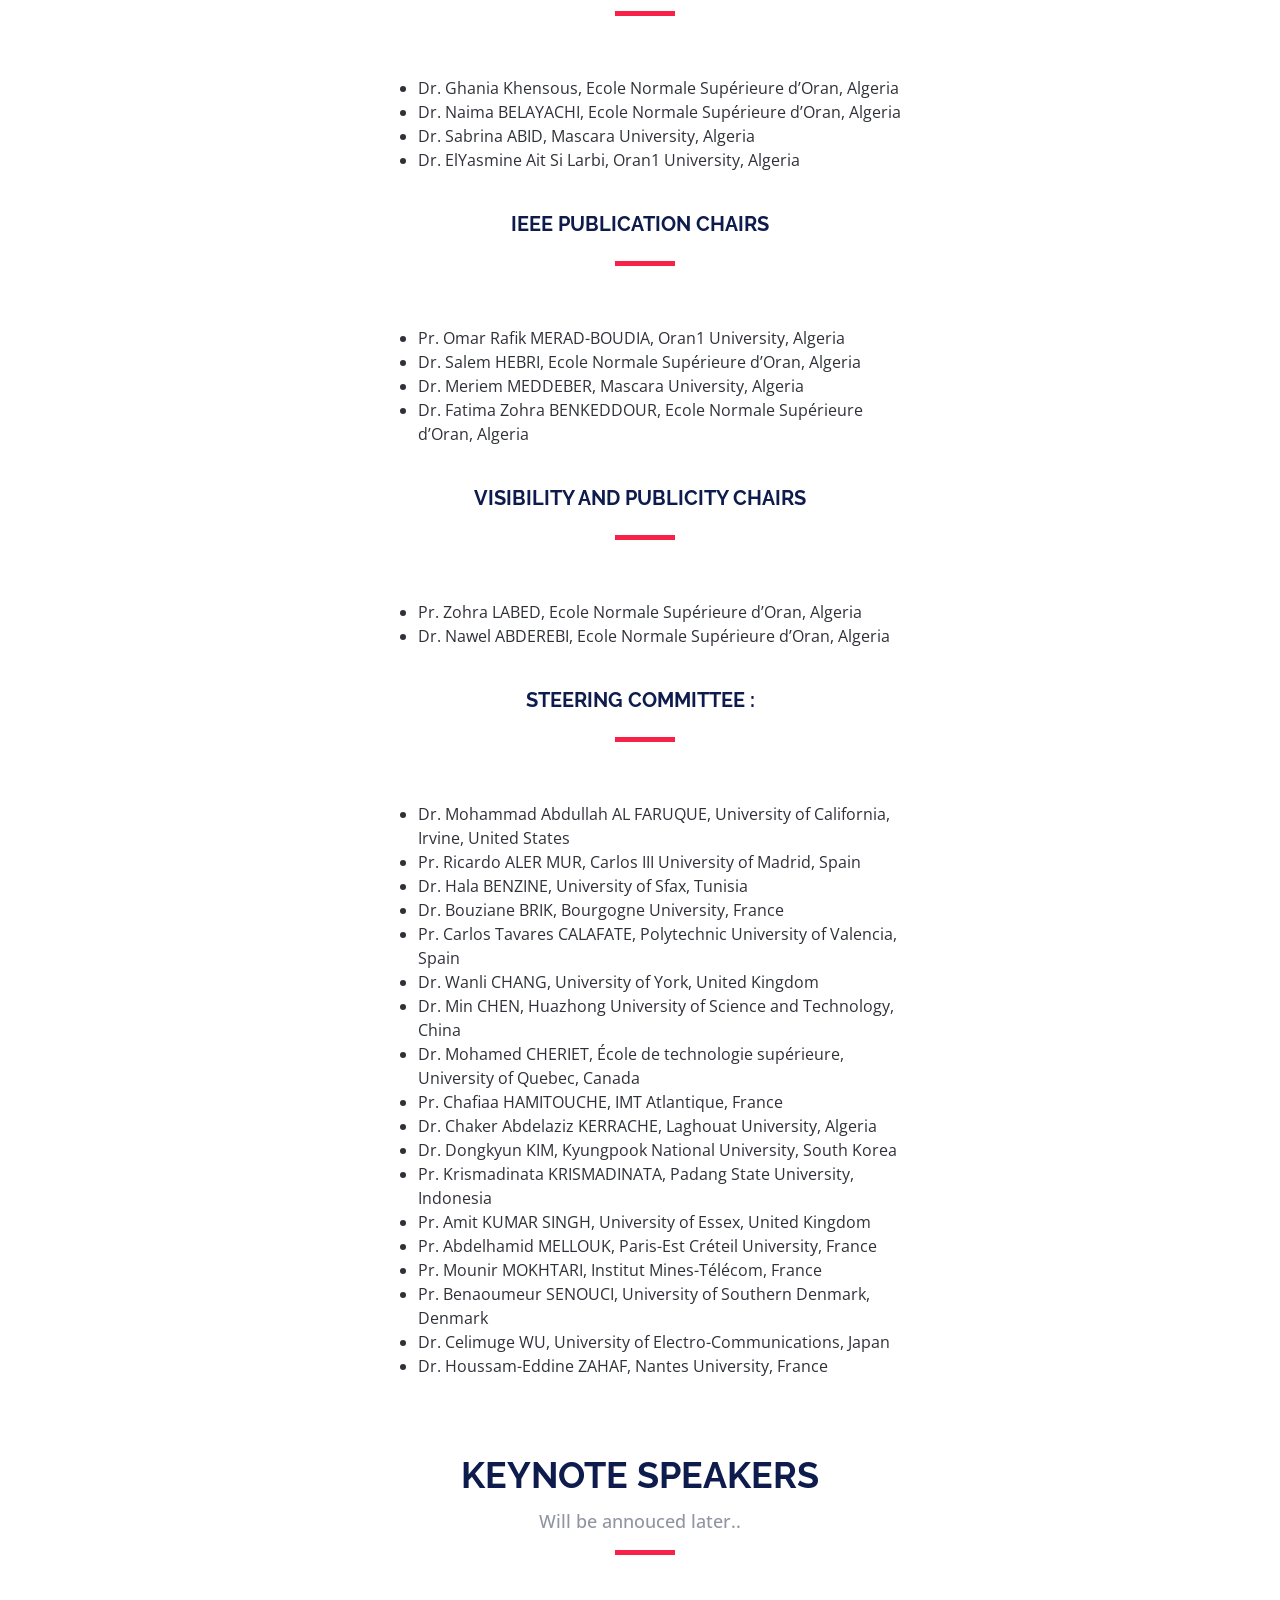
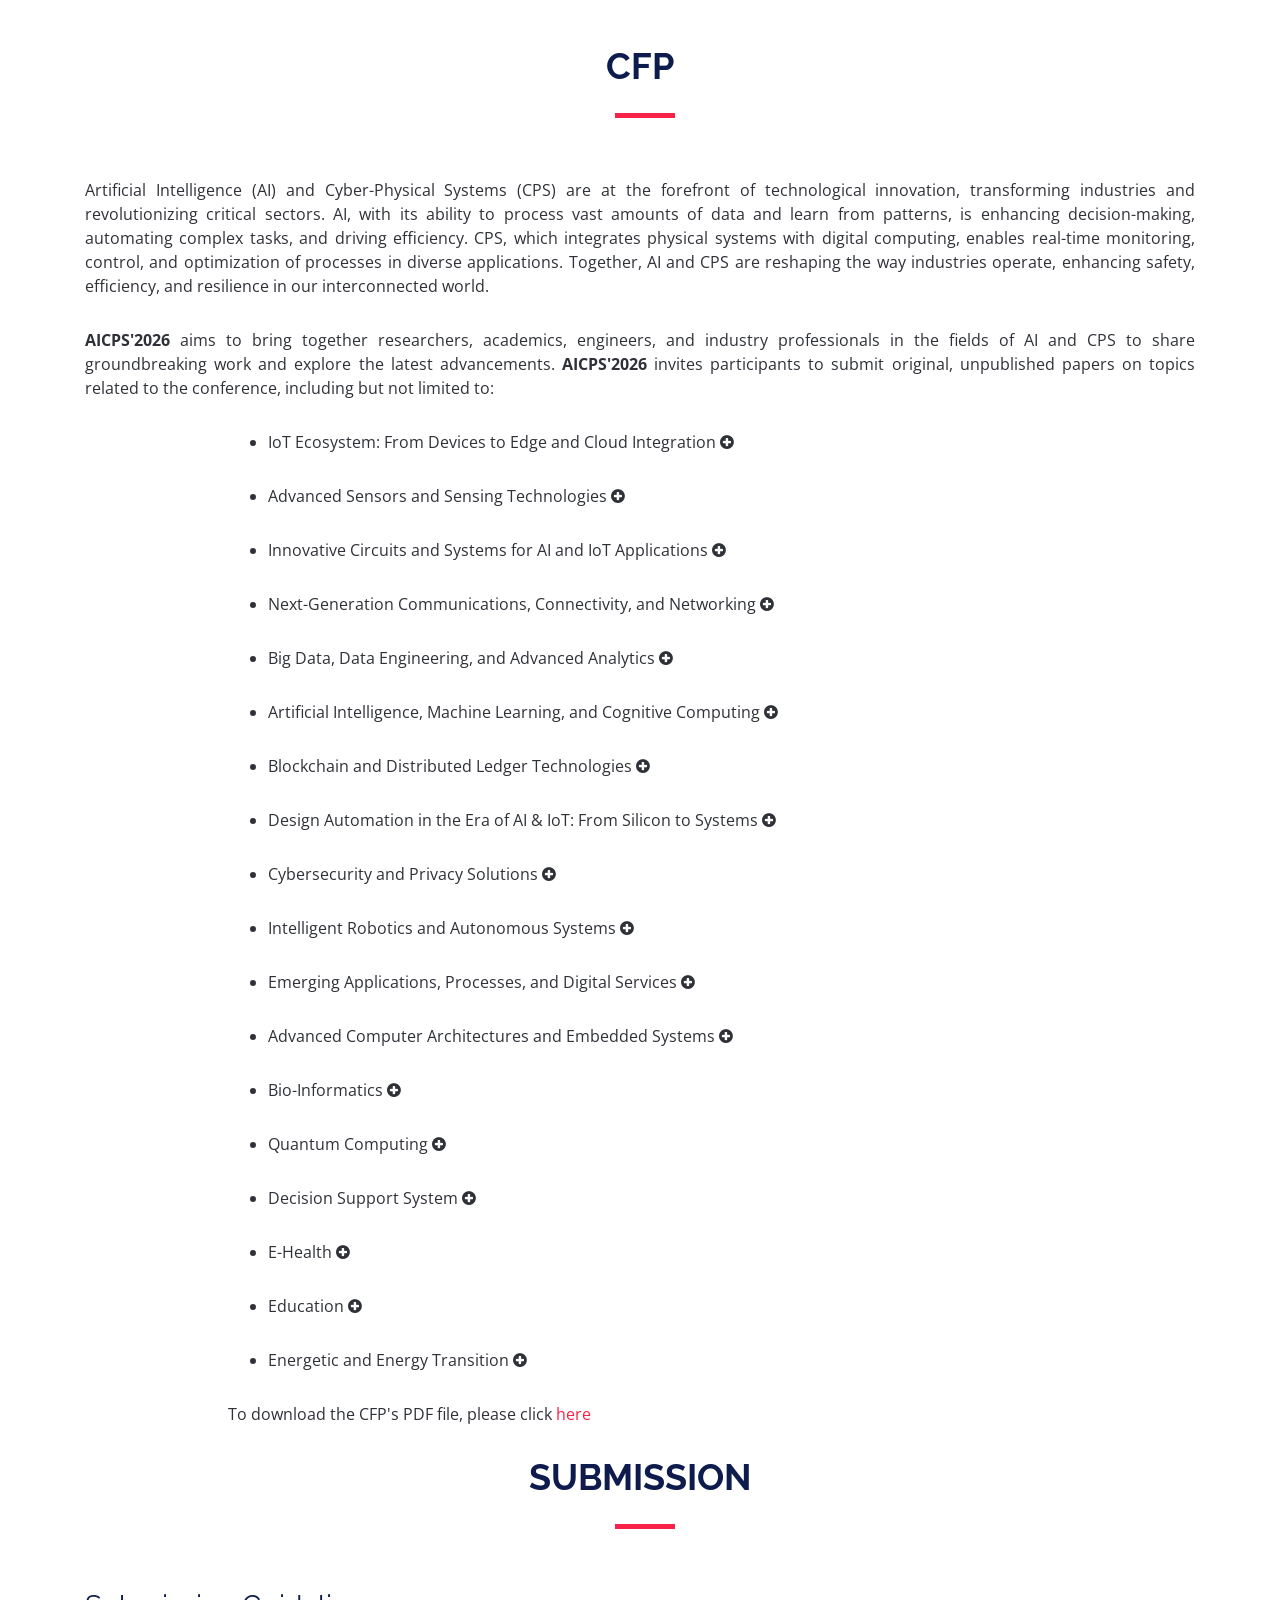
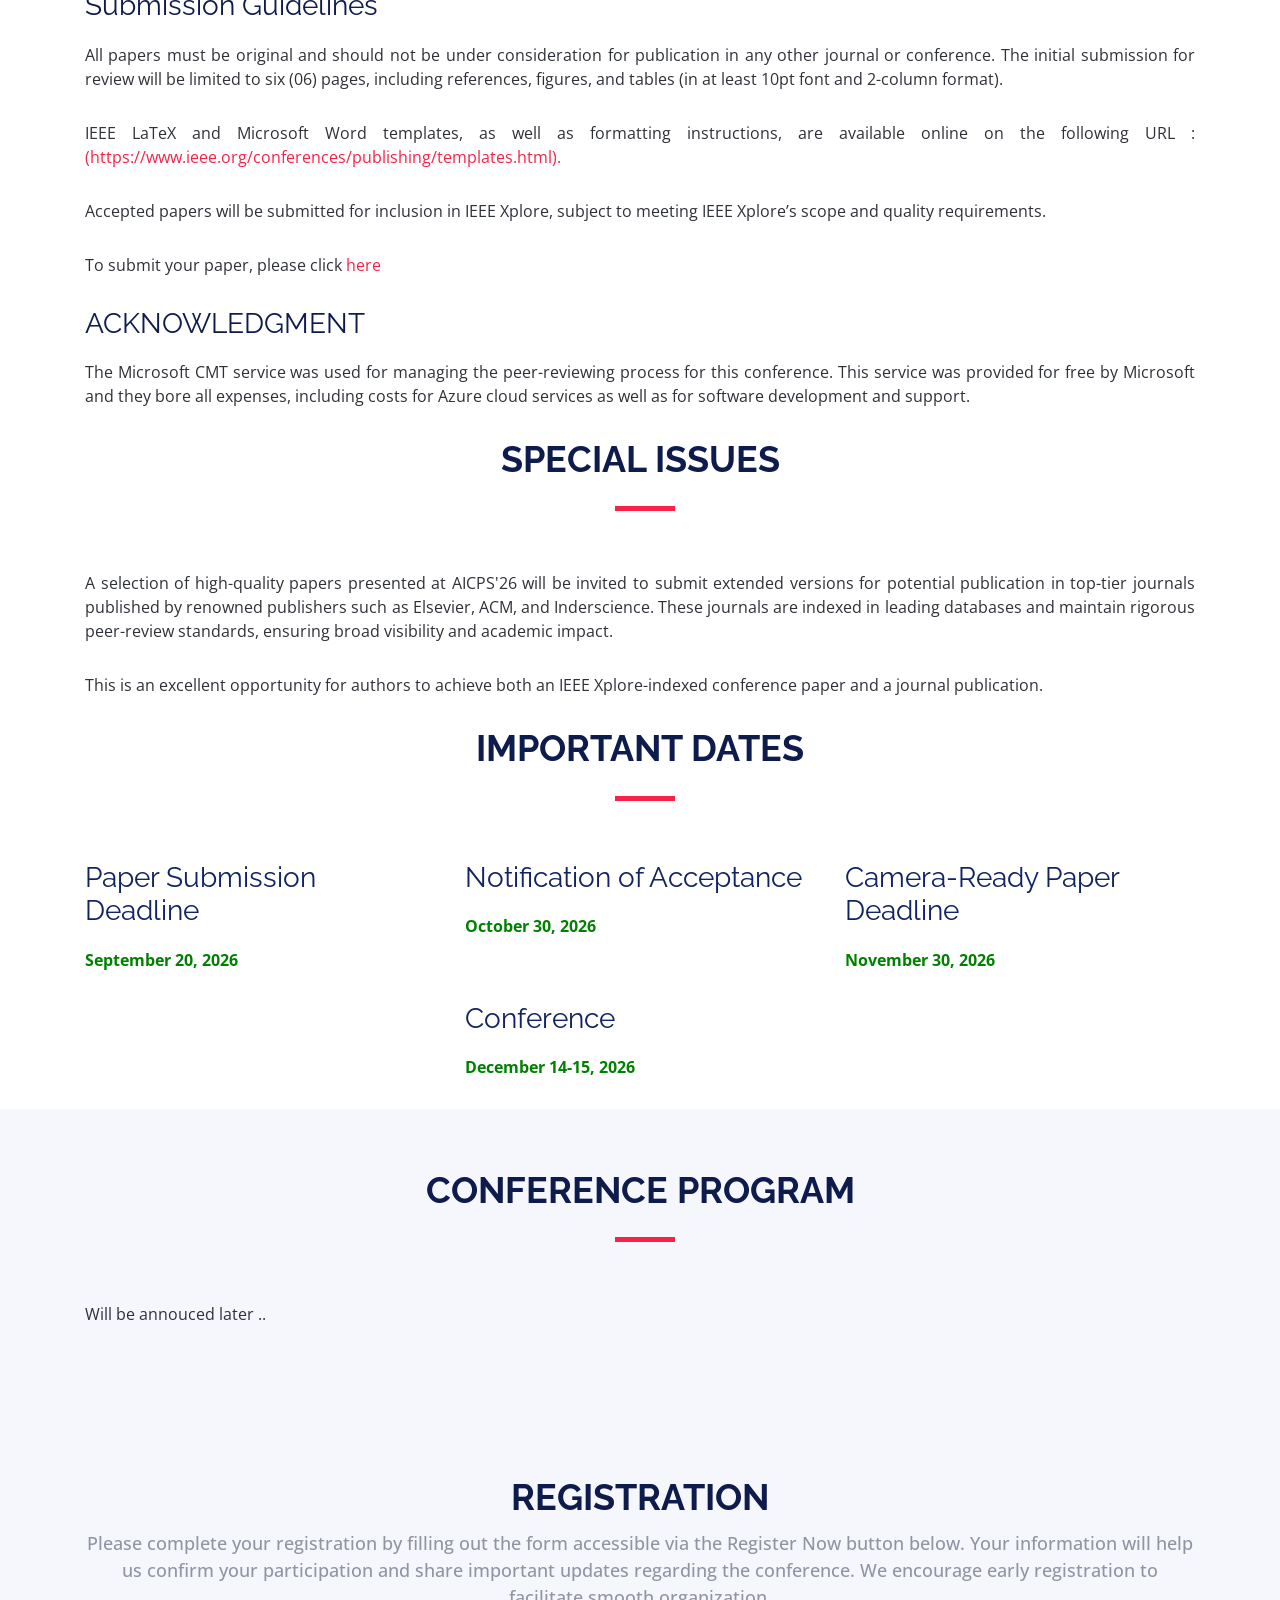
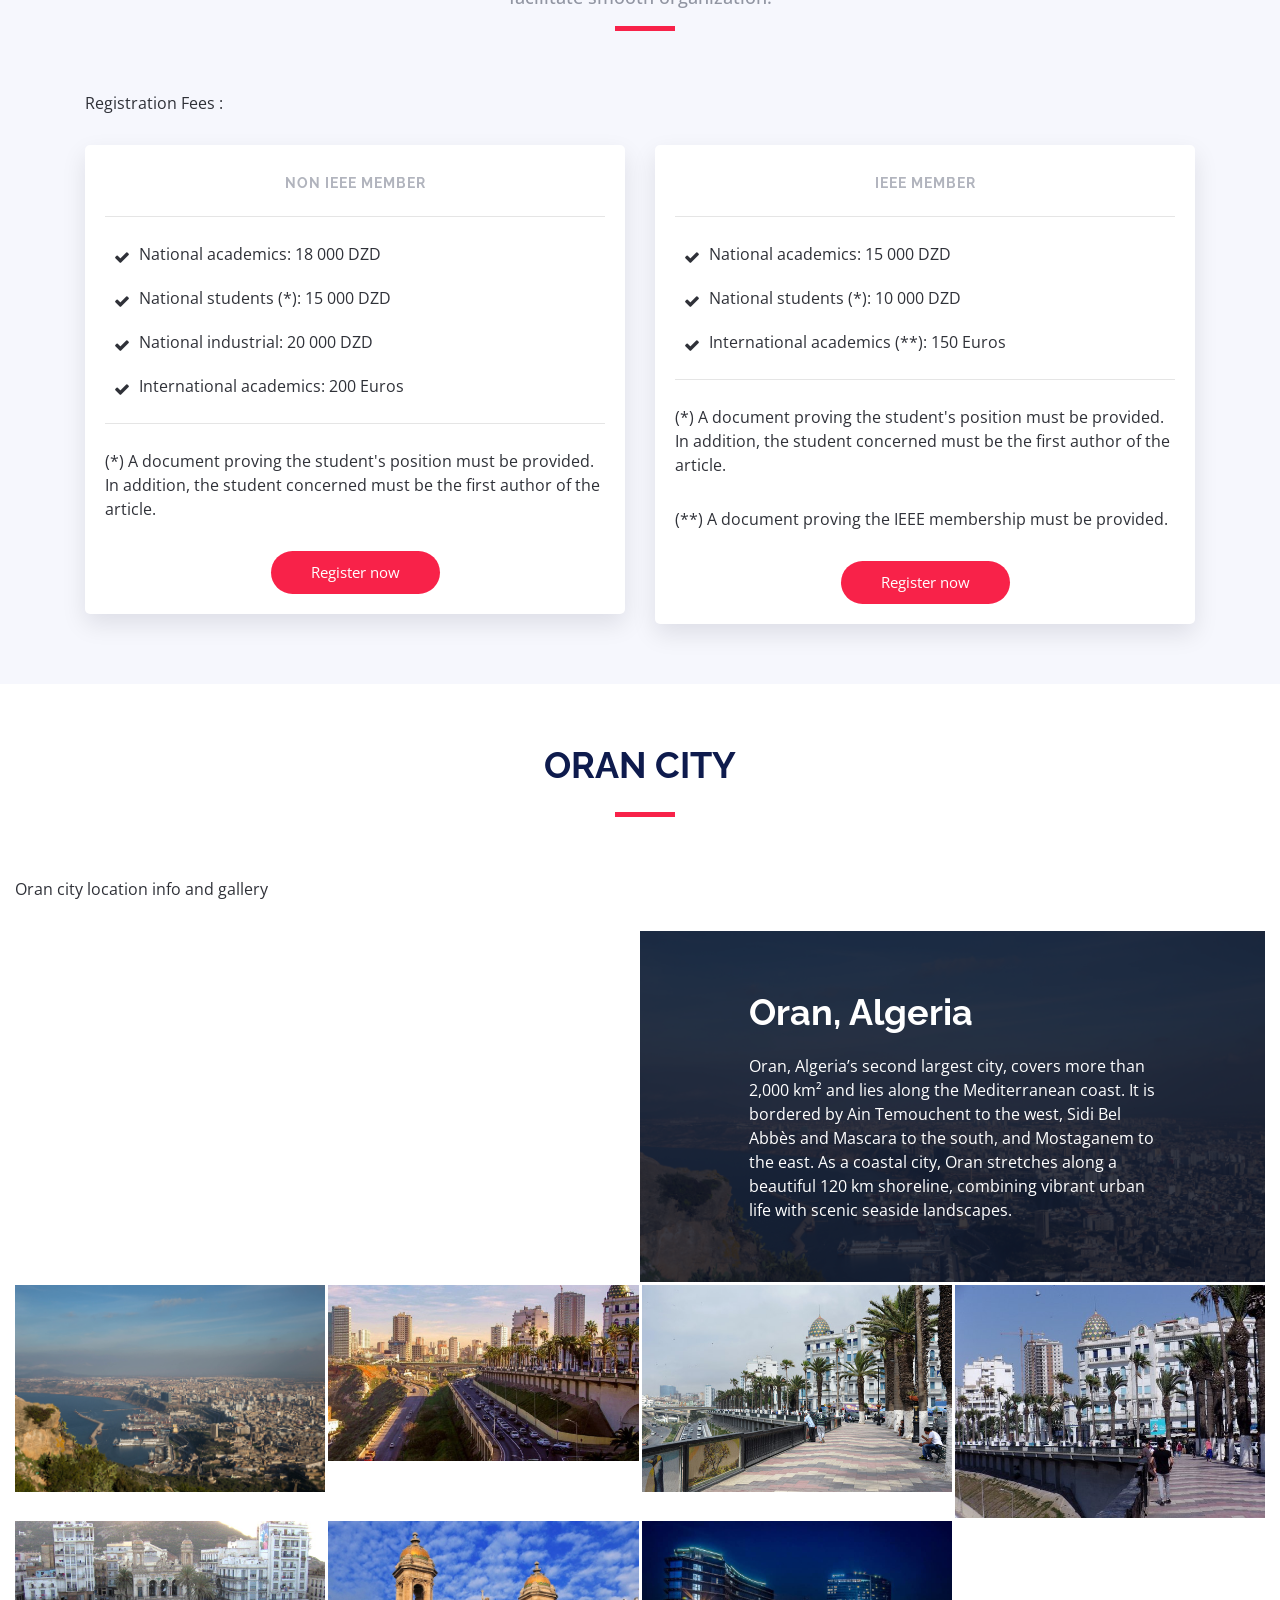
==== commit f38725c7: "Add files via upload" ====
--- a/index.html
+++ b/index.html
@@ -386,6 +386,47 @@
 	</section>
 		<!-------------------------- END honorary chairs -------------------------->
 		
+		
+<!-------------------------- Honory Organising Board -------------------------->
+	<section id="ocommittees" class="wow fadeInUp">
+      <div class="container">
+			<div class="section-header">
+				<h3>Honory Organising Board</h3>
+				<!--<p>Here are some of our speakers</p>-->
+			</div>
+		
+		
+		<div class="row justify-content-center">
+		
+		  <div class="col-lg-4 col-md-6">
+            <div class="speaker">
+              <img src="img/members/prof_souhila_soltani.jpg" alt="Pr. Souhila SOLTANI" class="img-fluid mx-auto d-block" style="max-height:250px; max-width:300px">
+              <div class="details">
+                <h3>Pr. Souhila SOLTANI</h3>
+                <p>Ecole Normale Supérieure d’Oran, Algeria</p>
+                
+              </div>
+            </div>
+          </div>
+		  
+		  		  
+		  <div class="col-lg-4 col-md-6">
+            <div class="speaker">
+              <img src="img/members/prof_fatiha_kaid.jpg" alt="Pr. Fatiha KAID BERRAHAL" class="img-fluid mx-auto d-block" style="max-height:250px; max-width:300px">
+              <div class="details">
+                <h3>Pr. Fatiha KAID</h3>
+                <p>Ecole Normale Supérieure d’Oran, Algeria</p>
+                
+              </div>
+            </div>
+          </div>
+		</div>
+
+		
+	</div>
+	</section>
+		<!-------------------------- END Honory Organising Board -------------------------->		
+		
 		<!-------------------------- general chairs -------------------------->
 	<section id="gcommittees" class="wow fadeInUp">
       <div class="container">
@@ -443,45 +484,7 @@
 	</section>
 		<!-------------------------- END general chairs -------------------------->
 		
-				<!-------------------------- Honory Organising Board -------------------------->
-	<section id="ocommittees" class="wow fadeInUp">
-      <div class="container">
-			<div class="section-header">
-				<h3>Honory Organising Board</h3>
-				<!--<p>Here are some of our speakers</p>-->
-			</div>
-		
-		
-		<div class="row justify-content-center">
-		
-		  <div class="col-lg-4 col-md-6">
-            <div class="speaker">
-              <img src="img/members/prof_souhila_soltani.jpg" alt="Pr. Souhila SOLTANI" class="img-fluid mx-auto d-block" style="max-height:250px; max-width:300px">
-              <div class="details">
-                <h3>Pr. Souhila SOLTANI</h3>
-                <p>Ecole Normale Supérieure d’Oran, Algeria</p>
-                
-              </div>
-            </div>
-          </div>
-		  
-		  		  
-		  <div class="col-lg-4 col-md-6">
-            <div class="speaker">
-              <img src="img/members/prof_fatiha_kaid.jpg" alt="Pr. Fatiha KAID BERRAHAL" class="img-fluid mx-auto d-block" style="max-height:250px; max-width:300px">
-              <div class="details">
-                <h3>Pr. Fatiha KAID</h3>
-                <p>Ecole Normale Supérieure d’Oran, Algeria</p>
-                
-              </div>
-            </div>
-          </div>
-		</div>
-
-		
-	</div>
-	</section>
-		<!-------------------------- END Honory Organising Board -------------------------->
+				
 		
 		
 		<!-------------------------- organisation chairs -------------------------->
@@ -505,7 +508,8 @@
               </div>
             </div>
           </div>
-		  
+		</div>
+		<div class="row justify-content-center">  
 		  <div class="col-lg-4 col-md-6">
             <div class="speaker">
               <img src="img/members/cherifa_boudia.jpg" alt="Dr. Cherifa BOUDIA" class="img-fluid mx-auto d-block" style="max-height:250px; max-width:300px">
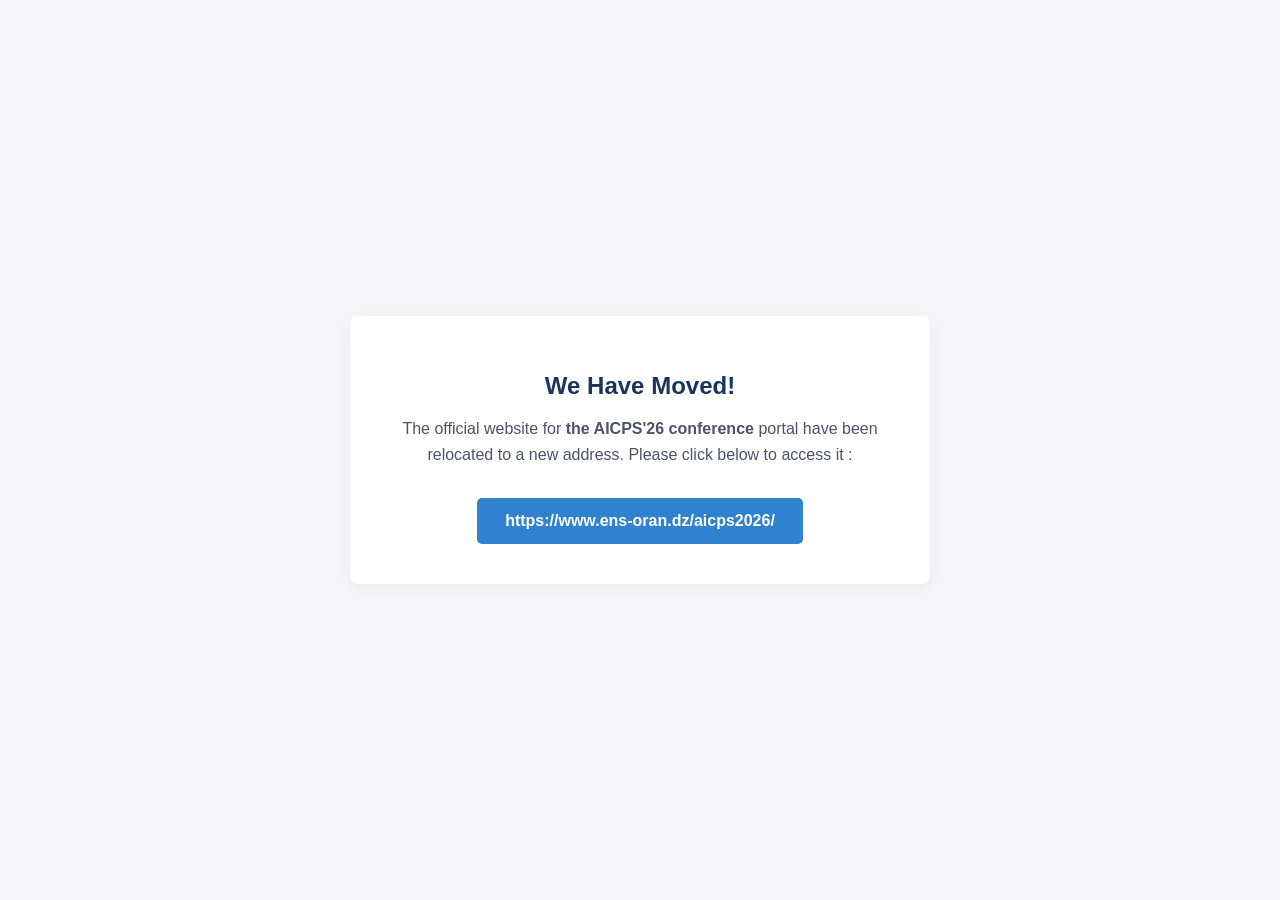
==== commit 11334387: "Add files via upload" ====
--- a/index.html
+++ b/index.html
@@ -1,2127 +1,65 @@
 <!DOCTYPE html>
 <html lang="en">
-
 <head>
-  <meta charset="utf-8">
-  <title>AICPS'26 - The Second International Conference on Artificial Intelligence and Cyber Physical Systems</title>
-  <meta content="width=device-width, initial-scale=1.0" name="viewport">
-  <meta content="" name="keywords">
-  <meta content="" name="description">
-  <meta http-equiv="Cache-Control" content="no-cache, no-store, must-revalidate">
-  <meta http-equiv="Pragma" content="no-cache">
-  <meta http-equiv="Expires" content="0">
-
-
-  <!-- Favicons -->
-  <link href="img/favicon.png" rel="icon">
-  <link href="img/apple-touch-icon.png" rel="apple-touch-icon">
-
-  <!-- Google Fonts -->
-  <link href="https://fonts.googleapis.com/css?family=Open+Sans:300,300i,400,400i,700,700i|Raleway:300,400,500,700,800" rel="stylesheet">
-
-  <!-- Bootstrap CSS File -->
-  <link href="lib/bootstrap/css/bootstrap.min.css" rel="stylesheet">
-
-  <!-- Libraries CSS Files -->
-  <link href="lib/font-awesome/css/font-awesome.min.css" rel="stylesheet">
-  <link href="lib/animate/animate.min.css" rel="stylesheet">
-  <link href="lib/venobox/venobox.css" rel="stylesheet">
-  <link href="lib/owlcarousel/assets/owl.carousel.min.css" rel="stylesheet">
-
-  <script>
-    (function () {
-      var theme = 'dark';
-      var allowedThemes = ['dark', 'gray-clear', 'blue-clear', 'green-clear'];
-
-      try {
-        theme = localStorage.getItem('aicps-color-theme') || theme;
-      } catch (e) {}
-
-      if (allowedThemes.indexOf(theme) === -1) {
-        theme = 'dark';
-      }
-
-      document.documentElement.setAttribute('data-theme', theme);
-    })();
-  </script>
-
-  <!-- Main Stylesheet File -->
-  <link href="css/style.css" rel="stylesheet">
-
-  <!-- =======================================================
-    Theme Name: TheEvent
-    Theme URL: https://bootstrapmade.com/theevent-conference-event-bootstrap-template/
-    Author: BootstrapMade.com
-    License: https://bootstrapmade.com/license/
-  ======================================================= -->
+    <meta charset="UTF-8">
+    <meta name="viewport" content="width=device-width, initial-scale=1.0">
+    <title>AICPS'26</title>
+    <style>
+        body {
+            font-family: -apple-system, BlinkMacSystemFont, "Segoe UI", Roboto, Helvetica, Arial, sans-serif;
+            background-color: #f4f6f9;
+            color: #333;
+            display: flex;
+            justify-content: center;
+            align-items: center;
+            height: 100vh;
+            margin: 0;
+            padding: 20px;
+            box-sizing: border-box;
+        }
+        .container {
+            text-align: center;
+            background: white;
+            padding: 40px;
+            border-radius: 8px;
+            box-shadow: 0 4px 15px rgba(0,0,0,0.05);
+            max-width: 500px;
+            width: 100%;
+        }
+        h1 {
+            color: #1a365d;
+            font-size: 24px;
+            margin-bottom: 15px;
+        }
+        p {
+            font-size: 16px;
+            line-height: 1.6;
+            color: #4a5568;
+            margin-bottom: 30px;
+        }
+        .btn {
+            display: inline-block;
+            background-color: #3182ce;
+            color: white;
+            padding: 14px 28px;
+            text-decoration: none;
+            font-weight: bold;
+            border-radius: 5px;
+            transition: background-color 0.2s;
+        }
+        .btn:hover {
+            background-color: #2b6cb0;
+        }
+    </style>
 </head>
-
 <body>
 
-  <!--==========================
-    Header
-  ============================-->
-  <header id="header">
     <div class="container">
-
-      
-	  <div id="logo" class="pull-left">
-        <!-- Uncomment below if you prefer to use a text logo -->
-        <!-- <h1><a href="#main">C<span>o</span>nf</a></h1>-->
-        <a href="#intro" class="scrollto"><img src="img/conference_logo2.png" style="width:150px; height:120px" alt="" title=""></a>
-      </div>
-	  
-
-      <nav id="nav-menu-container">
-        <ul class="nav-menu">
-          <li class="menu-active"><a href="#intro">Home</a></li>
-          <li><a href="#about">About</a></li>
-		  <li><a href="#committees">Committees</a></li>
-          <li><a href="#speakers">Speakers</a></li>
-		  <li><a href="#cfp">CFP</a></li>
-		  <li><a href="#submission">Submit</a></li>
-		  <!--<li><a href="#specialissues">Special Issues</a></li>-->
-          <!--<li class="dropdown">
-				<a class="dropdown-toggle" data-toggle="dropdown" href="#">Previous Editions
-				<span class="caret"></span></a>
-				<ul class="dropdown-menu">
-					<li><a href="https://www.univ-mascara.dz/aicps2025/">AICPS'25</a></li>
-				</ul>
-		  </li>-->
-		  
-		  <li class="menu-has-children">
-			<a href="#">Previous Editions</a>
-			<ul>
-				<li><a href="https://www.univ-mascara.dz/aicps2025/" target="_blank">AICPS'25</a></li>
-			</ul>
-		  </li>
-		  
-		  <!--<li class="dropdown">
-				<a class="dropdown-toggle" data-toggle="dropdown" href="#">MORE
-				<span class="caret"></span></a>
-				<ul class="dropdown-menu">
-					<li><a href="#schedule">Program</a></li>
-					<li><a href="#sponsors">Sponsors</a></li>
-					<li><a href="#dates">Important Dates</a></li>
-					<li><a href="#contact">Contact</a></li>
-					<li><a href="#venue">Venue</a></li>
-				</ul>
-		  </li> -->
-		  
-		  <li class="menu-has-children">
-				  <a href="#">MORE</a>
-				  <ul>
-					<li><a href="#schedule">Program</a></li>
-					<li><a href="#sponsors">Sponsors</a></li>
-					<li><a href="#dates">Important Dates</a></li>
-					<li><a href="#contact">Contact</a></li>
-					<li><a href="#venue">Venue</a></li>
-				  </ul>
-			</li>
-		  
-		  
-		  
-          <li class="buy-tickets"><a href="#buy-tickets">Register</a></li>
-        </ul>
-      </nav><!-- #nav-menu-container -->
-    </div>
-  </header><!-- #header -->
-
-  <!--==========================
-    Intro Section
-  ============================-->
-  <section id="intro">
-    <div class="intro-container wow fadeIn">
-	
-	<div id="logo" class="pull-center">
-        <!-- Uncomment below if you prefer to use a text logo -->
-        <!-- <h1><a href="#main">C<span>o</span>nf</a></h1>-->
-        <a href="#intro" class="scrollto"><img src="img/sponsors/enso.jpg" style="width:150px; height:120px" alt="" title=""></a>
-      </div>
-	
-      <h1 class="mb-4 pb-0">The Second International Conference on Artificial Intelligence and Cyber Physical Systems<br><span> AICPS'26</span> </h1>
-	  
-      <p class="mb-4 pb-0">14-15 December 2026, Oran, Algeria</p>
-      <!--<a href="https://youtu.be/Y3NgSeS4sUM" class="venobox play-btn mb-4" data-vbtype="video"
-        data-autoplay="true"></a>-->
-		<a href="" class="play-btn mb-4" ></a>
-      <a href="#about" class="about-btn scrollto">About AICPS'26</a>
-    </div>
-  </section>
-
-  <main id="main"> 
-
-    <!--==========================
-      About Section
-    ============================-->
-    <section id="about">
-      <div class="container">
-        <div class="row">
-          <div class="col-lg-6">
-            <h2>About <span> AICPS'26</span></h2>
-            <p>AICPS'26 provides an ideal platform for the presentation, discussion, critique, and exchange of innovative ideas among researchers, innovators, inventors, and industrial practitioners concerning the current challenges in the application of Cyber-Physical Systems (CPS) and Artificial Intelligence (AI). This second edition of AICPS will be held in hybrid mode, offering both in-person and virtual participation.</p>
-          </div>
-          <div class="col-lg-3">
-            <h3>Where</h3>
-            <p>ENSO, ORAN, ALGERIA</p>
-          </div>
-          <div class="col-lg-3">
-            <h3>When</h3>
-            <p>14-15 December<br>2026</p>
-          </div>
-        </div>
-      </div>
-    </section>
-	
-	
-	<!--==========================
-      Venue Section
-    ============================-->
-    
-	<!--
-	<section id="venue" class="wow fadeInUp">
-
-      <div class="container-fluid">
-
-        <div class="section-header">
-          <h2>Moments from AICPS'25</h2>
-		  
-		</div>
-          <p> Explore the complete photo collection on Flickr: <a href="https://flic.kr/ps/474Rqx" target="_blank">https://flic.kr/ps/474Rqx </a></p>
-       
-      </div>
-
-      <div class="container-fluid venue-gallery-container">
-        <div class="row no-gutters">
-
-          <div class="col-lg-3 col-md-4">
-            <div class="venue-gallery">
-              <a href="img/aicps25-gallery/1.jpg" class="venobox" data-gall="aicps25-gallery">
-                <img src="img/aicps25-gallery/1.jpg" alt="" class="img-fluid">
-              </a>
-            </div>
-          </div>
-
-          <div class="col-lg-3 col-md-4">
-            <div class="venue-gallery">
-              <a href="img/aicps25-gallery/2.jpg" class="venobox" data-gall="aicps25-gallery">
-                <img src="img/aicps25-gallery/2.jpg" alt="" class="img-fluid">
-              </a>
-            </div>
-          </div>
-
-          <div class="col-lg-3 col-md-4">
-            <div class="venue-gallery">
-              <a href="img/aicps25-gallery/3.jpg" class="venobox" data-gall="aicps25-gallery">
-                <img src="img/aicps25-gallery/3.jpg" alt="" class="img-fluid">
-              </a>
-            </div>
-          </div>
-
-          <div class="col-lg-3 col-md-4">
-            <div class="venue-gallery">
-              <a href="img/aicps25-gallery/4.jpg" class="venobox" data-gall="aicps25-gallery">
-                <img src="img/aicps25-gallery/4.jpg" alt="" class="img-fluid">
-              </a>
-            </div>
-          </div>
-
-          <div class="col-lg-3 col-md-4">
-            <div class="venue-gallery">
-              <a href="img/aicps25-gallery/5.jpg" class="venobox" data-gall="aicps25-gallery">
-                <img src="img/aicps25-gallery/5.jpg" alt="" class="img-fluid">
-              </a>
-            </div>
-          </div>
-
-          <div class="col-lg-3 col-md-4">
-            <div class="venue-gallery">
-              <a href="img/aicps25-gallery/6.jpg" class="venobox" data-gall="aicps25-gallery">
-                <img src="img/aicps25-gallery/6.jpg" alt="" class="img-fluid">
-              </a>
-            </div>
-          </div>
-
-          <div class="col-lg-3 col-md-4">
-            <div class="venue-gallery">
-              <a href="img/aicps25-gallery/7.jpg" class="venobox" data-gall="aicps25-gallery">
-                <img src="img/aicps25-gallery/7.jpg" alt="" class="img-fluid">
-              </a>
-            </div>
-          </div>
-
-          <div class="col-lg-3 col-md-4">
-            <div class="venue-gallery">
-              <a href="img/aicps25-gallery/8.jpg" class="venobox" data-gall="aicps25-gallery">
-                <img src="img/aicps25-gallery/8.jpg" alt="" class="img-fluid">
-              </a>
-            </div>
-          </div>
-
-        </div>
-      </div>
-
-    </section>
-	-->
-	<!--==========================
-      Committees section
-    ============================-->
-    <section id="committees" class="wow fadeInUp">
-      <div class="container">
-        <div class="section-header">
-          <h2>Committees</h2>
-          <!--<p>Here are some of our speakers</p>-->
-        </div>
-	  </div>		
-	</section>
-		
-     <section id="hcommittees" class="wow fadeInUp">
-      <div class="container">
-			<div class="section-header">
-				<h3>Honorary Chairs</h3>
-				<!--<p>Here are some of our speakers</p>-->
-			</div>
-		
-		<div class="row justify-content-center">
-          <div class="col-lg-4 col-md-6">
-            <div class="speaker">
-              <img src="img/members/director.jpg" alt="Pr. Recor of the University" class="img-fluid mx-auto d-block" style="max-height:350px; max-width:420px">
-              <div class="details">
-                <h3>DR. AHMED TOUFIK OUALID</h3>
-                <p> Director of Ecole Normale Supérieure d’Oran, Algeria</p>
-                <!--<div class="social">
-                  <a href=""><i class="fa fa-twitter"></i></a>
-                  <a href=""><i class="fa fa-facebook"></i></a>
-                  <a href=""><i class="fa fa-google-plus"></i></a>
-                  <a href=""><i class="fa fa-linkedin"></i></a>
-                </div>-->
-              </div>
-            </div>
-          </div>
-		  <!--<div class="col-lg-4 col-md-6">
-            <div class="speaker">
-              <img src="img/members/prof_fatiha_kaid.jpg" alt="Pr. Fatiha KAID BERRAHAL" class="img-fluid mx-auto d-block" style="max-height:350px; max-width:420px">
-              <div class="details">
-                <h3>Pr. Fatiha KAID BERRAHAL</h3>
-                <p>Higher Normal School of Oran, Oran</p>
-                <!--<div class="social">
-                  <a href=""><i class="fa fa-twitter"></i></a>
-                  <a href=""><i class="fa fa-facebook"></i></a>
-                  <a href=""><i class="fa fa-google-plus"></i></a>
-                  <a href=""><i class="fa fa-linkedin"></i></a>
-                </div>-->
-            <!--  </div>
-            </div>
-          </div>-->
-		  
-		  <!--<div class="col-lg-4 col-md-6">
-            <div class="speaker">
-              <img src="img/members/prof_souhila_soltani.jpg" alt="Pr. Souhila SOLTANI" class="img-fluid mx-auto d-block" style="max-height:350px; max-width:420px">
-              <div class="details">
-                <h3>Pr. Souhila SOLTANI</h3>
-                <p>Higher Normal School of Oran, Oran</p>
-                <!--<div class="social">
-                  <a href=""><i class="fa fa-twitter"></i></a>
-                  <a href=""><i class="fa fa-facebook"></i></a>
-                  <a href=""><i class="fa fa-google-plus"></i></a>
-                  <a href=""><i class="fa fa-linkedin"></i></a>
-                </div>-->
-          <!--    </div>
-            </div>
-          </div>-->
-		  <div class="col-lg-4 col-md-6">
-            <div class="speaker">
-              <img src="img/members/rector2.png" alt="Pr. Mouchaal Younes" class="img-fluid mx-auto d-block" style="max-height:350px; max-width:420px">
-              <div class="details">
-                <h3>Pr. Younes MOUCHAAL</h3>
-                <p>Rector of Mascara University, Algeria</p>
-                <!--<div class="social">
-                  <a href=""><i class="fa fa-twitter"></i></a>
-                  <a href=""><i class="fa fa-facebook"></i></a>
-                  <a href=""><i class="fa fa-google-plus"></i></a>
-                  <a href=""><i class="fa fa-linkedin"></i></a>
-                </div>-->
-              </div>
-            </div>
-          </div>
-		  
-		  <div class="col-lg-4 col-md-6">
-            <div class="speaker">
-              <img src="img/members/rector3.jpg" alt="Pr. Amine Abdelmalek" class="img-fluid mx-auto d-block" style="max-height:350px; max-width:420px">
-              <div class="details">
-                <h3>Pr. Abdelmalek AMINE</h3>
-                <p>Rector of Oran1 University, Algeria</p>
-                <!--<div class="social">
-                  <a href=""><i class="fa fa-twitter"></i></a>
-                  <a href=""><i class="fa fa-facebook"></i></a>
-                  <a href=""><i class="fa fa-google-plus"></i></a>
-                  <a href=""><i class="fa fa-linkedin"></i></a>
-                </div>-->
-              </div>
-            </div>
-          </div>
-          <!--<div class="col-lg-4 col-md-6">
-            <div class="speaker">
-              <img src="img/members/unknown_member.jpg" alt="Pr. Vice-Rector" class="img-fluid mx-auto d-block" style="max-height:250px; max-width:320px">
-              <div class="details">
-                <h3>Pr. Vice-Rector </h3>
-                <p>Vice-Rector, Oran University, Oran</p>
+        <h1>We Have Moved!</h1>
+        <p>The official website for <strong> the AICPS'26 conference </strong> portal have been relocated to a new address. Please click below to access it :</p>
         
-              </div>
-            </div>
-          </div>
-		  
-          <div class="col-lg-4 col-md-6">
-            <div class="speaker">
-              <img src="img/members/unknown_member.jpg" alt="Dr. Dean" class="img-fluid mx-auto d-block" style="max-height:250px; max-width:320px">
-              <div class="details">
-                <h3>Dr. Dean of SE Faculty </h3>
-                <p>Dean of the Exacte Sciences Faculty, Oran University, Oran</p>
-                
-              </div>
-            </div>
-          </div>-->
-		</div>
-	</div>
-	</section>
-		<!-------------------------- END honorary chairs -------------------------->
-		
-		
-<!-------------------------- Honory Organising Board -------------------------->
-	<section id="ocommittees" class="wow fadeInUp">
-      <div class="container">
-			<div class="section-header">
-				<h3>Honory Organising Board</h3>
-				<!--<p>Here are some of our speakers</p>-->
-			</div>
-		
-		
-		<div class="row justify-content-center">
-		
-		  <div class="col-lg-4 col-md-6">
-            <div class="speaker">
-              <img src="img/members/prof_souhila_soltani.jpg" alt="Pr. Souhila SOLTANI" class="img-fluid mx-auto d-block" style="max-height:250px; max-width:300px">
-              <div class="details">
-                <h3>Pr. Souhila SOLTANI</h3>
-                <p>Ecole Normale Supérieure d’Oran, Algeria</p>
-                
-              </div>
-            </div>
-          </div>
-		  
-		  		  
-		  <div class="col-lg-4 col-md-6">
-            <div class="speaker">
-              <img src="img/members/prof_fatiha_kaid.jpg" alt="Pr. Fatiha KAID BERRAHAL" class="img-fluid mx-auto d-block" style="max-height:250px; max-width:300px">
-              <div class="details">
-                <h3>Pr. Fatiha KAID</h3>
-                <p>Ecole Normale Supérieure d’Oran, Algeria</p>
-                
-              </div>
-            </div>
-          </div>
-		</div>
-
-		
-	</div>
-	</section>
-		<!-------------------------- END Honory Organising Board -------------------------->		
-		
-		<!-------------------------- general chairs -------------------------->
-	<section id="gcommittees" class="wow fadeInUp">
-      <div class="container">
-			<div class="section-header">
-				<h3>General Chairs</h3>
-				<!--<p>Here are some of our speakers</p>-->
-			</div>
-		
-		
-		<div class="row justify-content-center">
-          <div class="col-lg-4 col-md-6">
-            <div class="speaker">
-              <img src="img/members/hamdadou2.jpg" alt="Pr. Djamila HAMDADOU" class="img-fluid mx-auto d-block" style="max-height:250px; max-width:300px">
-              <div class="details">
-                <h3>Pr. Djamila HAMDADOU</h3>
-                <p>Oran1 University, Algeria</p>
-                
-              </div>
-            </div>
-          </div>
-		  <div class="col-lg-4 col-md-6">
-            <div class="speaker">
-              <img src="img/members/benhaoua.jpg" alt="Pr. Mohammed Kamal BENHAOUA" class="img-fluid mx-auto d-block" style="max-height:250px; max-width:300px">
-              <div class="details">
-                <h3>Pr. Mohammed Kamal BENHAOUA</h3>
-                <p>Mascara University, Algeria</p>
-                
-              </div>
-            </div>
-          </div>
-          <div class="col-lg-4 col-md-6">
-            <div class="speaker">
-              <img src="img/members/he_zahaf.jpg" alt="Pr. Houssam Eddine ZAHAF" class="img-fluid mx-auto d-block" style="max-height:250px; max-width:300px">
-              <div class="details">
-                <h3>Pr. Houssam Eddine ZAHAF</h3>
-                <p>Nantes University, France</p>
-                
-              </div>
-            </div>
-          </div>
-          <div class="col-lg-4 col-md-6">
-            <div class="speaker">
-              <img src="img/members/prof_c-t-calafate.jpg" alt="Pr. Carlos Tavares Calafate" class="img-fluid mx-auto d-block" style="max-height:250px; max-width:300px">
-              <div class="details">
-                <h3>Pr. Carlos Tavares CALAFATE</h3>
-                <p>Technical University of Valencia, Spain</p>
-                
-              </div>
-            </div>
-          </div>
-		  
-		  
-        </div>
-	</div>
-	</section>
-		<!-------------------------- END general chairs -------------------------->
-		
-				
-		
-		
-		<!-------------------------- organisation chairs -------------------------->
-	<section id="ocommittees" class="wow fadeInUp">
-      <div class="container">
-			<div class="section-header">
-				<h3>Organization Chairs</h3>
-				<!--<p>Here are some of our speakers</p>-->
-			</div>
-		
-		
-		<div class="row justify-content-center">
-		
-		  <div class="col-lg-4 col-md-6">
-            <div class="speaker">
-              <img src="img/members/kaouter_labed.jpg" alt="Dr. Kaouter LABED" class="img-fluid mx-auto d-block" style="max-height:250px; max-width:300px">
-              <div class="details">
-                <h3>Dr. Kaouter LABED</h3>
-                <p>Ecole Normale Supérieure d’Oran, Algeria</p>
-                
-              </div>
-            </div>
-          </div>
-		</div>
-		<div class="row justify-content-center">  
-		  <div class="col-lg-4 col-md-6">
-            <div class="speaker">
-              <img src="img/members/cherifa_boudia.jpg" alt="Dr. Cherifa BOUDIA" class="img-fluid mx-auto d-block" style="max-height:250px; max-width:300px">
-              <div class="details">
-                <h3>Dr. Cherifa BOUDIA</h3>
-                <p>Mascara University, Algeria</p>
-                
-              </div>
-            </div>
-          </div>
-		  		  
-		  <div class="col-lg-4 col-md-6">
-            <div class="speaker">
-              <img src="img/members/prof_ricardo_aler_mur.jpg" alt="Pr. RICARDO ALER MUR" class="img-fluid mx-auto d-block" style="max-height:250px; max-width:300px">
-              <div class="details">
-                <h3>Pr. Ricardo ALER MUR</h3>
-                <p>Universitad Madrid, Spain</p>
-                
-              </div>
-            </div>
-          </div>
-		  
-		  <div class="col-lg-4 col-md-6">
-            <div class="speaker">
-              <img src="img/members/hboufera.jpeg" alt="Dr. Hadya BOUFERA" class="img-fluid mx-auto d-block" style="max-height:250px; max-width:350px">
-              <div class="details">
-                <h3> Dr. Hadya BOUFERA</h3>
-                <p>Mascara University, Algeria</p>
-                
-              </div>
-            </div>
-          </div>
-		  
-		  
-		  </div>
-		
-		  
-          
-		  
-		  <!--<div class="col-lg-4 col-md-6">
-            <div class="speaker">
-              <img src="img/members/mohamed_aymen_labiod.png" alt="Dr. Mohamed Aymen Labiod " class="img-fluid mx-auto d-block" style="max-height:250px; max-width:350px">
-              <div class="details">
-                <h3>Dr. Mohamed Aymen LABIOD </h3>
-                <p>University of Paris-Est Créteil (UPEC), France</p>
-                
-              </div>
-            </div>
-          </div>
-		  
-          <div class="col-lg-4 col-md-6">
-            <div class="speaker">
-              <img src="img/members/salim_bitam.jpg" alt="Pr. Salim Bitam" class="img-fluid mx-auto d-block" style="max-height:250px; max-width:300px">
-              <div class="details">
-                <h3>Pr. Salim BITAM</h3>
-                <p>University of Biskra, Algeria</p>
-                
-              </div>
-            </div>
-          </div> 
-		  
-		  <div class="col-lg-4 col-md-6">
-            <div class="speaker">
-              
-              <div class="details">
-                <h3> </h3>
-                <p> </p>
-                
-              </div>
-            </div>
-          </div>-->
-		  <div class="row justify-content-center">
-		  <div class="col-lg-6 col-md-8">
-				<div class="section-header">
-				<br>
-				<br>
-				<h3>Organization Committee</h3>
-				</div>
-					<ul>
-						
-						  
-						    <li>Dr. Mokhtar BERRAHAL, Ecole Normale Supérieure d’Oran, Algeria</li>
-							<li>Dr. Chafika Amel AITEMRAR, Ecole Normale Supérieure d’Oran, Algeria</li>
-							<li>Dr. Bahia MAACHI, Ecole Normale Supérieure d’Oran, Algeria</li>
-							<li>Dr. Sihem SEMMAR, Ecole Normale Supérieure d’Oran, Algeria</li>
-							<li>Dr. Fadila LARBI, Ecole Normale Supérieure d’Oran, Algeria</li>
-							<li>Dr. Nadjet MEDJAHDI, Ecole Normale Supérieure d’Oran, Algeria</li>
-							<li>Dr. Sofiane KHANOUSSI, Ecole Normale Supérieure d’Oran, Algeria</li>
-							<li>Dr. Salim KRIM, Ecole Normale Supérieure d’Oran, Algeria</li>
-							<li>Dr. Hakim BOUCHAMA, Ecole Normale Supérieure d’Oran, Algeria</li>
-							<li>Dr. Ihab Eddine YAHIAOUI, Ecole Normale Supérieure d’Oran, Algeria</li>
-							<li>Dr. Kamel Eddine BEN DJEBAR, Ecole Normale Supérieure d’Oran, Algeria</li>
-							<li>Dr. Malika MEKKI, Ecole Normale Supérieure d’Oran, Algeria</li>
-							<li>Dr. Malika ALLALI, Ecole Normale Supérieure d’Oran, Algeria</li>
-							<li>Dr. Mostafa Kerim BENABADJI, ESGEE, Oran, Algeria</li>
-							<li>Dr. Sami SOUIHI, Paris-Est Créteil University, France</li>
-							<li>Dr. Mohamed Aymen LABIOD, Paris-Est Créteil University, France</li>
-							<li>Dr. Rabiaa ZITOUNI, University of Sfax, Tunisia</li>
-							<li>Dr. Mariam ZOUARI, University of Sfax, Tunisia</li>
-							<li>Dr. Sana TRIGUI, University of Sfax, Tunisia</li>
-							<li>Dr. Hadya BOUFERA, Mascara University, Algeria</li>
-							<li>Dr. Yamina HACHEMI, Mascara University, Algeria</li>
-							<li>Dr. Ahmed Amine DJELLOULI, Mascara University, Algeria</li>
-							<li>Dr. Brahim CHEROUATI, Mascara University, Algeria</li>
-							<li>Dr. Ahmed BOUDAIB, Mascara University, Algeria</li>
-							<li>Dr. Sabrina ABID, Mascara University, Algeria</li>
-							<li>Dr. Faiza MAHI, Mascara University, Algeria</li>
-							<li>Dr. Mohammed HADJARI, Mascara University, Algeria</li>
-							<li>Dr. Tayeb DIAB, Mascara University, Algeria</li>
-							<li>Dr. Rabaie BENAMEUR, Mascara University, Algeria</li>
-							<li>Dr. Soraya SETTI AHMED, Mascara University, Algeria</li>
-							<li>Dr. Amina AZZAZ, Mascara University, Algeria</li>
-							<li>Dr. Hayet Meddeber, Mascara University, Algeria</li>
-							<li>Dr. Rachid KHALLADI, Mascara University, Algeria</li>
-							<li>Dr. Abdellah KHELIL, Mascara University, Algeria</li>
-							<li>Dr. Brahim KHALDI, Mascara University, Algeria</li>
-							<li>Dr. Benaoumeur BAKHTI, Mascara University, Algeria</li>
-							<li>Dr. Hamza TEGGAR, Mascara University, Algeria</li>
-							<li>Dr. Lakhdar OULADDJEDID, Laghouat University, Algeria</li>
-							<li>Pr. Salim BITAM, Biskra University, Algeria</li>
-							<li>Dr. Djamila BENDOUDA, National Higher School of Advanced Technologies, Algeria</li>
-							<li>Dr. Souad MADOURI, ESE Oran, Algeria</li>
-							<li>Abdelkrim KHALDI, Mascara University, Algeria</li>
-							<li>Soraya SIDI YKHLEF, Oran 2 University, Algeria</li>
-							<li>Kaouther MAKHLOUF, Oran1 University, Algeria</li>
-							<li>Mohamed Amine BENADDA, Oran1 University, Algeria</li>
-							<li>Rostoum NIBOUCHA, Oran1 University, Algeria</li>
-							<li>Amine BOUAMER, Oran1 University, Algeria</li>
-							<li>Kadaria SAIM, Oran1 University, Algeria</li>
-							<li>Mohammed SEHILI, Sonatrach Aval, Oran, Algeria</li>
-							<li>Taous ABBAD, Sonatrach Aval, Oran, Algeria</li>
-							<li>Fethi Nedale LATTAB, Oran1 University, Algeria</li>
-							<li>Mohamed REMICHI, Ecole Normale Supérieure d’Oran, Algeria</li>
-						  
-						  
-					</ul>
-			</div>
-			</div>
-          
-        
-		
-	</div>
-	</section>
-		<!-------------------------- END organisation chairs -------------------------->
-		
-		<!-------------------------- Program chairs -------------------------->
-	<section id="pcommittees" class="wow fadeInUp">
-      <div class="container">
-			<div class="section-header">
-				<h3>Program chairs</h3>
-				<!--<p>Here are some of our speakers</p>-->
-			</div>
-		
-		
-		<div class="row justify-content-center">
-		
-		  <div class="col-lg-4 col-md-6">
-            <div class="speaker">
-              <img src="img/members/belalem.jpg" alt="Pr. Ghalem BELALEM" class="img-fluid mx-auto d-block" style="max-height:275px; max-width:320px">
-              <div class="details">
-                <h3>Pr. Ghalem BELALEM</h3>
-                <p>Oran1 University, Algeria</p>
-                
-              </div>
-            </div>
-          </div>
-		  
-                    
-		  
-		  <div class="col-lg-4 col-md-6">
-            <div class="speaker">
-              <img src="img/members/dahane.jpg" alt="Dr. Amine DAHANE" class="img-fluid mx-auto d-block" style="max-height:275px; max-width:320px">
-              <div class="details">
-                <h3>Dr. Amine DAHANE</h3>
-                <p>Oran1 University, Algeria</p>
-                
-              </div>
-            </div>
-          </div>
-		  
-		  <div class="col-lg-4 col-md-6">
-            <div class="speaker">
-              <img src="img/members/hala_benzine.jpg" alt="Dr. Hala BEZINE" class="img-fluid mx-auto d-block" style="max-height:275px; max-width:320px">
-              <div class="details">
-                <h3>Dr. Hala BEZINE</h3>
-                <p>University of Sfax, Tunisia</p>
-                
-              </div>
-            </div>
-          </div>
-		  
-		   <div class="col-lg-4 col-md-6">
-            <div class="speaker">
-              <img src="img/members/prof_karim_bouamrane.png" alt="Pr. Karim BOUAMRANE" class="img-fluid mx-auto d-block" style="max-height:275px; max-width:320px">
-              <div class="details">
-                <h3>Pr. Karim BOUAMRANE</h3>
-                <p>Oran1 University, Algeria</p>
-                
-              </div>
-            </div>
-          </div>
-          
-        </div>
-	</div>
-	</section>
-		<!-------------------------- END program chairs -------------------------->
-
-    
-    <section id="committeesdetails" class="wow fadeInUp">
-      <div class="container">
-	  
-			
-            <div class="section-header">
-				<h3>Technical Program Committee</h3>
-			</div>
-			<div class="col-lg-6 col-md-8 mx-auto">
-				
-				<ul>
-				  
-				  
-						<li>Pr. Nassima AISSANI, Oran 2 University, Algeria</li>
-						<li>Pr. Abdelghani AISSAOUI, Bechar University, Algeria</li>
-						<li>Pr. Bilal ATTALLAH, M'Sila University, Algeria</li>
-						<li>Pr. Fatiha BARIGOU, Oran1 University, Algeria</li>
-						<li>Pr. Ghalem BELALEM, Oran1 University, Algeria</li>
-						<li>Pr. Mohammed Kamal BENHAOUA, Mascara University, Algeria</li>
-						<li>Pr. Karim BOUAMRANE, Oran1 University, Algeria</li>
-						<li>Pr. Pierre BOULET, University of Lille, France</li>
-						<li>Pr. Carlos T. CALAFATE, Polytechnic University of Valencia, Spain</li>
-						<li>Pr. Noureddine CHAIB, Laghouat University, Algeria</li>
-						<li>Pr. Fatma Zohra CHELALI, University of Science and Technology Houari Boumediene, Algeria</li>
-						<li>Pr. Samira CHOURAKI, University of Science and Technology of Oran Mohamed-Boudiaf, Algeria</li>
-						<li>Pr. Latifa DEKHICI, University of Science and Technology of Oran Mohamed-Boudiaf, Algeria</li>
-						<li>Pr. Said DRID, Batna 2 University, Algeria</li>
-						<li>Pr. Mariusz GLABOWSKI, Poznan University of Technology, Poland</li>
-						<li>Pr. Antonio Skarmeta GOMEZ, University of Murcia, Spain</li>
-						<li>Pr. Ahmed HAFAIFA, Djelfa University, Algeria</li>
-						<li>Pr. Djamila HAMDADOU, Oran1 University, Algeria</li>
-						<li>Pr. Abdelhamid IRTANI, Bordj Bou Arreridj University, Algeria</li>
-						<li>Pr. Okba KAZAR, Biskra University, Algeria</li>
-						<li>Pr. Faical KHELFI, ESGEE, Oran, Algeria</li>
-						<li>Pr. Abdallah KOUZOU, Djelfa University, Algeria</li>
-						<li>Pr. Giuseppe LIPARI, University of Lille, France</li>
-						<li>Pr. Sidi Mohamed MAHMOUDI, University of Mons, Belgium</li>
-						<li>Pr. Pietro MANZONI, Polytechnic University of Valencia, Spain</li>
-						<li>Pr. Johann MARQUEZ-BARJA, University of Antwerp, Belgium</li>
-						<li>Pr. Jaime Lloret MAURI, Polytechnic University of Valencia, Spain</li>
-						<li>Pr. Omar Rafik MERAD-BOUDIA, Oran1 University, Algeria</li>
-						<li>Pr. Smail NIAR, Polytechnic University of Hauts-de-France, France</li>
-						<li>Pr. Congduc PHAM, University of Pau, France</li>
-						<li>Pr. Fulvio RISSO, Polytechnic University of Turin, Italy</li>
-						<li>Pr. Redouane TLEMSANI, University of Science and Technology of Oran Mohamed-Boudiaf, Algeria</li>
-						<li>Pr. Dounia YEDJOUR, University of Science and Technology of Oran Mohamed-Boudiaf, Algeria</li>
-						<li>Pr. Hayet YEDJOUR, University of Science and Technology of Oran Mohamed-Boudiaf, Algeria</li>
-						<li>Pr. Fatima Zohra YOUNSI, Mostaganem University, Algeria</li>
-						<li>Dr. Sarra ABBOU, SBA University, Algeria</li>
-						<li>Dr. Sabrina ABID, Mascara University, Algeria</li>
-						<li>Dr. El Yasmine Ait Si Larbi, Oran1 University, Algeria</li>
-						<li>Dr. Ricardo ALER MUR, Carlos III University of Madrid, Spain</li>
-						<li>Dr. Nassim AMALOU, Nantes University, France</li>
-						<li>Dr. Oussama ANNAD, National Higher School of Advanced Technologies, Algeria</li>
-						<li>Dr. Salima BEHDENA, Oran1 University, Algeria</li>
-						<li>Dr. Azzedine BEKKAR, Oran1 University, Algeria</li>
-						<li>Dr. Naima BELAYACHI, Ecole Normale Supérieure d’Oran, Algeria</li>
-						<li>Dr. Khadidja BELBACHIR, University of Science and Technology of Oran Mohamed-Boudiaf, Algeria</li>
-						<li>Dr. Lyla BELKHODJA, Oran 2 University, Algeria</li>
-						<li>Dr. Amin BENABBOU, Tiaret University, Algeria</li>
-						<li>Dr. Rabaie BENAMEUR, Oran1 University, Algeria</li>
-						<li>Dr. Djamila BENDOUDA, National Higher School of Advanced Technologies, Algeria</li>
-						<li>Dr. Asmaa BENGUEDDACH, Oran1 University, Algeria</li>
-						<li>Dr. Fatima Zohra BENKEDDOUR, Ecole Normale Supérieure d’Oran, Algeria</li>
-						<li>Dr. Djilali BENMAHAMED, Sonatrach Aval, Oran, Algeria</li>
-						<li>Dr. Mohammed BENMOHAMMED, Constantine 2 University, Algeria</li>
-						<li>Dr. Fatma BEN SAID, University of Sfax, Tunisia</li>
-						<li>Dr. Chahinez Meriem BENTAOUZA, Mostaganem University, Algeria</li>
-						<li>Dr. Youcef BENTOUTOU, Satellite Development Center, Algerian Space Agency, Algeria</li>
-						<li>Dr. Sarah BENZIANE, University of Science and Technology of Oran Mohamed-Boudiaf, Algeria</li>
-						<li>Dr. Hala BEZINE, University of Sfax, Tunisia</li>
-						<li>Dr. Cherifa BOUDIA, Mascara University, Algeria</li>
-						<li>Dr. Abdelkrim BOUADJEMI, Relizane University, Algeria</li>
-						<li>Dr. Hadya BOUFERA, Mascara University, Algeria</li>
-						<li>Dr. Mokhtar BOUHALOUANE, Mascara University, Algeria</li>
-						<li>Dr. Bouziane BRIK, University of Burgundy, France</li>
-						<li>Dr. Nicola CAPODIECI, University of Modena and Reggio Emilia, Italy</li>
-						<li>Dr. Nabila CHAOUI, Mascara University, Algeria</li>
-						<li>Dr. Sahar CHERIF, University of Sfax, Tunisia</li>
-						<li>Dr. Brahim CHEROUATI, Mascara University, Algeria</li>
-						<li>Dr. Amine DAHANE, Oran 1 University, Algeria</li>
-						<li>Dr. Miloud DAHANE, Oran 1 University, Algeria</li>
-						<li>Dr. Fatima DEBBAT, Mascara University, Algeria</li>
-						<li>Dr. Philippe DEVIENNE, CNRS, University of Lille, France</li>
-						<li>Dr. Abdoulaye GAMATIE, CNRS, University of Montpellier, France</li>
-						<li>Dr. Djamel HAMDADOU, Mascara University, Algeria</li>
-						<li>Dr. Tarek M. Hamdani, University of Sfax, Tunisia</li>
-						<li>Dr. Ameur Miloud KADDOURI, Djelfa University, Algeria</li>
-						<li>Dr. Brahim KHALDI, Mascara University, Algeria</li>
-						<li>Dr. Rachid KHALLADI, Mascara University, Algeria</li>
-						<li>Dr. Hiba KHELIL, ISET Kairouan, Tunisia</li>
-						<li>Dr. Salah KHENNOUF, M'Sila University, Algeria</li>
-						<li>Dr. Ghania KHENSOUS, Ecole Normale Supérieure d’Oran, Algeria</li>
-						<li>Dr. Kaouter LABED, Ecole Normale Supérieure d’Oran, Algeria</li>
-						<li>Dr. Valeria LOSCRI, Inria Lille, Nord Europe, France</li>
-						<li>Dr. Faiza MAHI, Mascara University, Algeria</li>
-						<li>Dr. Sid Ahmed MAKHLOUF, Oran1 University, Algeria</li>
-						<li>Dr. Mohamed Amine MAMI, Oran1 University, Algeria</li>
-						<li>Dr. Zahia MAROUF, Mascara University, Algeria</li>
-						<li>Dr. Mostefa MASMOUDI, Advanced Technologies Development Center, Algeria</li>
-						<li>Dr. Hayat MEDDBER, Mascara University, Algeria</li>
-						<li>Dr. Meriem MEDDEBER, Mascara University, Algeria</li>
-						<li>Dr. Seyyid Ahmed MEDJAHED, Relizane University, Algeria</li>
-						<li>Dr. Soraya NASSER, Higher School of Biological Sciences of Oran, Algeria</li>
-						<li>Dr. Abdessamed OUESSAI, Mascara University, Algeria</li>
-						<li>Dr. Asmaa OURDIGHI, University of Science and Technology of Oran Mohamed-Boudiaf, Algeria</li>
-						<li>Dr. Audrey QUEUDET, Nantes University, France</li>
-						<li>Dr. Mohammed REBBAH, Mascara University, Algeria</li>
-						<li>Dr. Stephane RUBINI, University of Western Brittany, France</li>
-						<li>Dr. Belgacem SAID KHALDI, Djelfa University, Algeria</li>
-						<li>Dr. Samir SETAOUTI, Mascara University, Algeria</li>
-						<li>Dr. Soraya SETTI AHMED, Mascara University, Algeria</li>
-						<li>Dr. Yahya SLIMANI, University of Manouba, Tunisia</li>
-						<li>Dr. Khalil TAMERSIT, Guelma University, Algeria</li>
-						<li>Dr. Nadjia TRACHE, Oran1 University, Algeria</li>
-						<li>Dr. Sana TRIGUI, University of Sfax, Tunisia</li>
-						<li>Dr. Khadidja YAHYAOUI, Mascara University, Algeria</li>
-						<li>Dr. Houssam-Eddine ZAHAF, Nantes University, France</li>
-						<li>Dr. Jorge Luis ZAMBRANO-MARTINEZ, University of Azuay, Ecuador</li>
-						<li>Dr. Lougmiri ZEKRI, Oran 1 University, Algeria</li>
-						<li>Dr. Rabiaa ZITOUNI, University of Sfax, Tunisia</li>
-						<li>Dr. Mariam ZOUARI, University of Sfax, Tunisia</li>
-				
-				</ul>
-
-		   </div>
-		   <br>
-	  
-			<div class="section-header">
-				<h3>Poster section Chairs</h3>
-				<!--<p>Here are some of our speakers</p>-->
-			</div>
-			<div class="col-lg-6 col-md-8 mx-auto">
-			<ul >
-				
-				<li>Dr. Ghania Khensous,  Ecole Normale Supérieure d’Oran, Algeria</li> 
-				<li>Dr. Naima BELAYACHI, Ecole Normale Supérieure d’Oran, Algeria</li> 
-				<li>Dr. Sabrina ABID,  Mascara University, Algeria</li> 
-				<li>Dr. ElYasmine Ait Si Larbi, Oran1 University, Algeria</li>
-			</ul> 
-			</div>
-			<br>
-			<div class="section-header">
-				<h3>IEEE Publication chairs</h3>
-				<!--<p>Here are some of our speakers</p>-->
-			</div>
-  
-			<div class="col-lg-6 col-md-8 mx-auto"><ul>
-				
-				
-				<li>Pr. Omar Rafik MERAD-BOUDIA, Oran1 University, Algeria</li> 
-				<li>Dr. Salem HEBRI, Ecole Normale Supérieure d’Oran, Algeria</li> 
-				<li>Dr. Meriem MEDDEBER, Mascara University, Algeria</li> 
-				<li>Dr. Fatima Zohra BENKEDDOUR, Ecole Normale Supérieure d’Oran, Algeria</li>
-			</ul></div>
-			
-			<br>
-			<div class="section-header">
-				<h3>Visibility and publicity chairs</h3>
-				<!--<p>Here are some of our speakers</p>-->
-			</div>
-  
-			<div class="col-lg-6 col-md-8 mx-auto"><ul>
-				
-				
-				<li>Pr. Zohra LABED, Ecole Normale Supérieure d’Oran, Algeria</li> 
-				<li>Dr. Nawel ABDEREBI, Ecole Normale Supérieure d’Oran, Algeria</li> 
-				
-			</ul></div>
-			<br>
-			<!--
-			<br>
-			<div class="section-header">
-				<h3>Tresory  chair</h3>
-				
-			</div>
-  
-			<div class="col-lg-6 col-md-8 mx-auto"><ul>				
-				<li>Pr. Souhila SOLTANI, Higher Normal School of Oran, Algeria</li> 
-				
-			</ul></div>
-			<br>
-             -->
-  
-			<div class="section-header">
-				<h3>Steering committee :</h3>
-			</div>
-				  <div class="col-lg-6 col-md-8 mx-auto"><ul>
-					<li>Dr. Mohammad Abdullah AL FARUQUE, University of California, Irvine, United States</li>
-					<li>Pr. Ricardo ALER MUR, Carlos III University of Madrid, Spain</li>
-					<li>Dr. Hala BENZINE, University of Sfax, Tunisia</li>
-					<li>Dr. Bouziane BRIK, Bourgogne University, France</li>
-					<li>Pr. Carlos Tavares CALAFATE, Polytechnic University of Valencia, Spain</li>
-					<li>Dr. Wanli CHANG, University of York, United Kingdom</li>
-					<li>Dr. Min CHEN, Huazhong University of Science and Technology, China</li>
-					<li>Dr. Mohamed CHERIET, École de technologie supérieure, University of Quebec, Canada</li>
-					<li>Pr. Chafiaa HAMITOUCHE, IMT Atlantique, France</li>
-					<li>Dr. Chaker Abdelaziz KERRACHE, Laghouat University, Algeria</li>
-					<li>Dr. Dongkyun KIM, Kyungpook National University, South Korea</li>
-					<li>Pr. Krismadinata KRISMADINATA, Padang State University, Indonesia</li>
-					<li>Pr. Amit KUMAR SINGH, University of Essex, United Kingdom</li>
-					<li>Pr. Abdelhamid MELLOUK, Paris-Est Créteil University, France</li>
-					<li>Pr. Mounir MOKHTARI, Institut Mines-Télécom, France</li>
-					<li>Pr. Benaoumeur SENOUCI, University of Southern Denmark, Denmark</li>
-					<li>Dr. Celimuge WU, University of Electro-Communications, Japan</li>
-					<li>Dr. Houssam-Eddine ZAHAF, Nantes University, France</li>
-				  </ul> </div>
-	
-  
-		</div>
-	</section>
-
-
-	
-	
-	<!--===================== END COMMITTEES SECTION ============================
-
-    <!--==========================
-      Speakers Section
-    ============================-->
-    <section id="speakers" class="wow fadeInUp">
-      <div class="container">
-        <div class="section-header">
-          <h2>Keynote Speakers</h2>
-          <p>Will be annouced later..</p>
-        </div>
-
-        
-		  
-       
-      </div>
-
-    </section>
-	
-	<!--========= END SPEAKERS SECTION ================================
-	
-	<!--==========================
-      CFP Section
-    ============================-->
-
-<section id="cfp" class="wow fadeInUp ">
-
-  <div class="container">
-
-    <div class="section-header">
-      <h2>CFP </h2>
-    </div>
-    
-    <p class="text-justify">
-      Artificial Intelligence (AI) and Cyber-Physical Systems (CPS) are at the forefront of technological innovation, transforming industries and revolutionizing critical sectors. AI, with its ability to process vast amounts of data and learn from patterns, is enhancing decision-making, automating complex tasks, and driving efficiency. CPS, which integrates physical systems with digital computing, enables real-time monitoring, control, and optimization of processes in diverse applications. Together, AI and CPS are reshaping the way industries operate, enhancing safety, efficiency, and resilience in our interconnected world.
-    </p>
-
-    <p class="text-justify"><strong>AICPS'2026</strong> aims to bring together researchers, academics, engineers, and industry professionals in the fields of AI and CPS to share groundbreaking work and explore the latest advancements. <strong>AICPS'2026</strong> invites participants to submit original, unpublished papers on topics related to the conference, including but not limited to:</p>
-
-    <div class="row justify-content-center">
-      <div class="col-lg-9">
-        <ul id="faq-list" style="color:black;">
-
-          <li>
-            <p data-toggle="collapse" class="collapsed" href="#faq1">IoT Ecosystem: From Devices to Edge and Cloud Integration <i class="fa fa-plus-circle"></i></p>
-            <div id="faq1" class="collapse" data-parent="#faq-list">
-              <p style="color:darkblue;">
-                Explores the interconnectedness of IoT devices, edge computing, and cloud platforms, focusing on data flow, security, and scalability.
-              </p>
-            </div>
-          </li>
-
-          <li>
-            <p data-toggle="collapse" href="#faq2" class="collapsed">Advanced Sensors and Sensing Technologies <i class="fa fa-plus-circle"></i></p>
-            <div id="faq2" class="collapse" data-parent="#faq-list">
-              <p style="color:darkblue;">
-                Covers cutting-edge sensor technologies, including their design, fabrication, and applications in various fields, such as healthcare, environment, and industry.
-              </p>
-            </div>
-          </li>
-
-          <li>
-            <p data-toggle="collapse" href="#faq3" class="collapsed">Innovative Circuits and Systems for AI and IoT Applications <i class="fa fa-plus-circle"></i></p>
-            <div id="faq3" class="collapse" data-parent="#faq-list">
-              <p style="color:darkblue;">
-                Discusses the development of efficient and low-power circuits and systems to support AI and IoT applications, including hardware accelerators and embedded systems.
-              </p>
-            </div>
-          </li>
-
-          <li>
-            <p data-toggle="collapse" href="#faq4" class="collapsed">Next-Generation Communications, Connectivity, and Networking <i class="fa fa-plus-circle"></i></p>
-            <div id="faq4" class="collapse" data-parent="#faq-list">
-              <p style="color:darkblue;">
-                Explores emerging technologies like 5G, 6G, and beyond, focusing on high-speed data transmission, low-latency communication, and network security.
-              </p>
-            </div>
-          </li>
-
-          <li>
-            <p data-toggle="collapse" href="#faq5" class="collapsed">Big Data, Data Engineering, and Advanced Analytics <i class="fa fa-plus-circle"></i></p>
-            <div id="faq5" class="collapse" data-parent="#faq-list">
-              <p style="color:darkblue;">
-                Covers techniques for processing, analyzing, and extracting insights from large and complex datasets, including data mining, machine learning, and data visualization.
-              </p>
-            </div>
-          </li>
-
-          <li>
-            <p data-toggle="collapse" href="#faq6" class="collapsed">Artificial Intelligence, Machine Learning, and Cognitive Computing <i class="fa fa-plus-circle"></i></p>
-            <div id="faq6" class="collapse" data-parent="#faq-list">
-              <p style="color:darkblue;">
-                Explores the development and application of AI techniques, such as deep learning, natural language processing, and computer vision, to solve complex problems.
-              </p>
-            </div>
-          </li>
-
-          <li>
-            <p data-toggle="collapse" class="collapsed" href="#faq7">Blockchain and Distributed Ledger Technologies <i class="fa fa-plus-circle"></i></p>
-            <div id="faq7" class="collapse" data-parent="#faq-list">
-              <p style="color:darkblue;">
-                Discusses the principles, applications, and challenges of blockchain technology, including its use in finance, supply chain management, and healthcare.
-              </p>
-            </div>
-          </li>
-
-          <li>
-            <p data-toggle="collapse" class="collapsed" href="#faq8">Design Automation in the Era of AI & IoT: From Silicon to Systems <i class="fa fa-plus-circle"></i></p>
-            <div id="faq8" class="collapse" data-parent="#faq-list">
-              <p style="color:darkblue;">
-                Explores the use of AI and automation tools to design complex integrated circuits and systems, accelerating the development of innovative products.
-              </p>
-            </div>
-          </li>
-
-          <li>
-            <p data-toggle="collapse" class="collapsed" href="#faq9">Cybersecurity and Privacy Solutions <i class="fa fa-plus-circle"></i></p>
-            <div id="faq9" class="collapse" data-parent="#faq-list">
-              <p style="color:darkblue;">
-                Covers the latest techniques and strategies for protecting digital systems and data from cyber threats, including encryption, intrusion detection, and privacy-preserving technologies.
-              </p>
-            </div>
-          </li>
-
-          <li>
-            <p data-toggle="collapse" class="collapsed" href="#faq10">Intelligent Robotics and Autonomous Systems <i class="fa fa-plus-circle"></i></p>
-            <div id="faq10" class="collapse" data-parent="#faq-list">
-              <p style="color:darkblue;">
-                Explores the development of intelligent robots and autonomous systems, including their applications in manufacturing, healthcare, and transportation.
-              </p>
-            </div>
-          </li>
-
-          <li>
-            <p data-toggle="collapse" class="collapsed" href="#faq11">Emerging Applications, Processes, and Digital Services <i class="fa fa-plus-circle"></i></p>
-            <div id="faq11" class="collapse" data-parent="#faq-list">
-              <p style="color:darkblue;">
-                Discusses innovative applications and services enabled by emerging technologies, such as the Internet of Things, artificial intelligence, and blockchain.
-              </p>
-            </div>
-          </li>
-
-          <li>
-            <p data-toggle="collapse" class="collapsed" href="#faq12">Advanced Computer Architectures and Embedded Systems <i class="fa fa-plus-circle"></i></p>
-            <div id="faq12" class="collapse" data-parent="#faq-list">
-              <p style="color:darkblue;">
-                Explores the design and optimization of computer architectures and embedded systems for high-performance and energy-efficient computing.
-              </p>
-            </div>
-          </li>
-
-          <li>
-            <p data-toggle="collapse" class="collapsed" href="#faq13">Bio-Informatics <i class="fa fa-plus-circle"></i></p>
-            <div id="faq13" class="collapse" data-parent="#faq-list">
-              <p style="color:darkblue;">
-                Covers the application of computational techniques to analyze and interpret biological data, including genomics, proteomics, and bioinformatics.
-              </p>
-            </div>
-          </li>
-
-          <li>
-            <p data-toggle="collapse" class="collapsed" href="#faq14">Quantum Computing <i class="fa fa-plus-circle"></i></p>
-            <div id="faq14" class="collapse" data-parent="#faq-list">
-              <p style="color:darkblue;">
-                Explores quantum algorithms, quantum communication, and quantum-inspired computing approaches for solving complex problems beyond the limits of classical computing.
-              </p>
-            </div>
-          </li>
-
-          <li>
-            <p data-toggle="collapse" class="collapsed" href="#faq15">Decision Support System <i class="fa fa-plus-circle"></i></p>
-            <div id="faq15" class="collapse" data-parent="#faq-list">
-              <p style="color:darkblue;">
-                Covers intelligent tools and methodologies that assist decision-making through data analysis, modeling, optimization, and artificial intelligence techniques.
-              </p>
-            </div>
-          </li>
-
-          <li>
-            <p data-toggle="collapse" class="collapsed" href="#faq16">E-Health <i class="fa fa-plus-circle"></i></p>
-            <div id="faq16" class="collapse" data-parent="#faq-list">
-              <p style="color:darkblue;">
-                Discusses digital health technologies, remote monitoring, telemedicine, medical data analytics, and AI-based solutions for improving healthcare services.
-              </p>
-            </div>
-          </li>
-
-          <li>
-            <p data-toggle="collapse" class="collapsed" href="#faq17">Education <i class="fa fa-plus-circle"></i></p>
-            <div id="faq17" class="collapse" data-parent="#faq-list">
-              <p style="color:darkblue;">
-                Explores the use of digital technologies, artificial intelligence, and interactive learning systems to enhance teaching, learning, assessment, and educational management.
-              </p>
-            </div>
-          </li>
-
-          <li>
-            <p data-toggle="collapse" class="collapsed" href="#faq18">Energetic and Energy Transition <i class="fa fa-plus-circle"></i></p>
-            <div id="faq18" class="collapse" data-parent="#faq-list">
-              <p style="color:darkblue;">
-                Covers smart energy systems, renewable energy integration, energy efficiency, and AI-driven solutions supporting sustainable energy transition.
-              </p>
-            </div>
-          </li>
-
-        </ul>
-
-        <p class="text-justify">To download the CFP's PDF file, please click <a href="cfp.pdf" target="_blank">here</a></p>
-      </div>
+        <a href="https://www.ens-oran.dz/aicps2026/" class="btn">https://www.ens-oran.dz/aicps2026/</a>
     </div>
 
-  </div>
-
-</section>
-
-	
-	<!--======================== END CFP SECTION ========================================
-	
-	<!--==========================
-      submission Section
-    ============================-->
-    <section id="submission" class="wow fadeInUp ">
-
-      <div class="container">
-
-        <div class="section-header">
-			<h2>Submission </h2>
-		</div>  
-		  
-		  
-			<h3>Submission Guidelines</h3>
-				<p class="text-justify">All papers must be original and should not be under consideration for publication in any other journal or conference. The initial submission for review will be limited to six (06) pages, including references, figures, and tables (in at least 10pt font and 2-column format). </p>
-				
-				<p class="text-justify">
-				
-				IEEE LaTeX and Microsoft Word templates, as well as formatting instructions, are available online on the following URL : <a href="https://www.ieee.org/conferences/publishing/templates.html" target="_blank">(https://www.ieee.org/conferences/publishing/templates.html).</a>
-                  
-				</p>
-				<p class="text-justify">
-				Accepted papers will be submitted for inclusion in IEEE Xplore, subject to meeting IEEE Xplore’s scope and quality requirements.</p>
-				<p class="text-justify">To submit your paper, please click <a href="https://cmt3.research.microsoft.com/AICPS2026/" target="_blank">here</a>
-				</p>
-				
-				<!--<p class="text-justify">
-				The Microsoft Conference Management Toolkit (CMT) service will be used for managing the peer review process for this conference. This service is provided free of charge by Microsoft to support the global research community.
-				</p>-->
-			<h3>ACKNOWLEDGMENT</h3>
-			<p class="text-justify">
-			The Microsoft CMT service was used for managing the peer-reviewing process for this conference. This service was provided for free by Microsoft and they bore all expenses, including costs for Azure cloud services as well as for software development and support. 
-			</p>
-        
-	  </div>
-	</section>
-	
-	
-	<!--==========================
-      Special Issues Section
-    ============================-->
-    <section id="specialissues" class="wow fadeInUp ">
-
-      <div class="container">
-
-        <div class="section-header">
-			<h2>Special Issues </h2>
-		</div>  
-		  
-		  
-			<h3></h3>
-				
-				
-				<!--<p class="text-justify">
-				
-				10–15 high-quality papers presented at AICPS'25 will be invited to submit extended versions for potential publication in an A-ranked Elsevier journal (Web of Science indexed): <a href="https://www.sciencedirect.com/journal/journal-of-systems-architecture" target="_blank">Journal of Systems Architecture.</a>
-                  
-				</p>
-				<p class="text-justify">
-				Another 10–15 papers will have the opportunity to submit to a B-ranked Inderscience journal (Scopus indexed): <a href="https://www.inderscience.com/jhome.php?jcode=ijhpsa" target="_blank">International Journal of High Performance Systems Architecture.</a>
-				</p>
-				-->
-				<p class="text-justify">
-				A selection of high-quality papers presented at AICPS'26 will be invited to submit extended versions for potential publication in top-tier journals published by renowned publishers such as Elsevier, ACM, and Inderscience. These journals are indexed in leading databases and maintain rigorous peer-review standards, ensuring broad visibility and academic impact.
-				</p>
-				<p class="text-justify">
-				This is an excellent opportunity for authors to achieve both an IEEE Xplore-indexed conference paper and a journal publication.
-				</p>
-        
-	  </div>
-	</section>
-	
-	
-	<!--==========================
-      Important Dates Section
-    ============================-->
-    <section id="dates" class="section-bg wow fadeInUp">
-
-      <div class="container">
-
-        <div class="section-header">
-          <h2>Important Dates</h2>
-          <p></p>
-        </div>
-
-        <div class="row contact-info">
-
-          <div class="col-md-4">
-            <div class="contact-address">
-              <i class="ion-ios-location-outline"></i>
-              <h3>Paper Submission Deadline</h3>
-              <!--<p style="text-decoration: line-through;"><strong>June 01, 2025</strong></p>-->
-			  <p style="color:green;"><strong>September 20, 2026</strong></p>
-            </div>
-          </div>
-
-          <div class="col-md-4">
-            <div class="contact-phone">
-              <i class="ion-ios-telephone-outline"></i>
-              <h3>Notification of Acceptance</h3>
-			  <!--
-			  <p style="text-decoration: line-through;"><strong>July 15, 2025</strong></p>
-			  <p style="text-decoration: line-through;"><strong>September 20, 2025</strong></p>
-			  -->
-              <p style="color:green;"><strong>October 30, 2026</strong></p>
-            </div>
-          </div>
-
-          <div class="col-md-4">
-            <div class="contact-email">
-              <i class="ion-ios-email-outline"></i>
-              <h3>Camera-Ready Paper Deadline</h3>
-			  <!--
-			  <p style="text-decoration: line-through;"><strong>September 20, 2025</strong></p>
-			  <p style="text-decoration: line-through;"><strong>October 10, 2025</strong></p>
-              -->
-			  
-			  <p style="color:green;"><strong>November 30, 2026</strong></p>
-            </div>
-          </div>
-		</div>
-		<div class="row contact-info">
-		
-		  <div class="col-md-4">
-            <div class="contact-email">
-              <i class="ion-ios-email-outline"></i>
-              <h3></h3>
-              <p></p>
-            </div>
-          </div>
-		  <div class="col-md-4">
-            <div class="contact-email">
-              <i class="ion-ios-email-outline"></i>
-              <h3>Conference</h3>
-              <p style="color:green;"><strong>December 14-15, 2026</strong></p>
-            </div>
-          </div>
-		  
-		  <div class="col-md-4">
-            <div class="contact-email">
-              <i class="ion-ios-email-outline"></i>
-              <h3></h3>
-              <p></p>
-            </div>
-          </div>
-
-        </div>
-
-      </div>
-    </section><!-- #Important Dates -->
-
-
-    <!--==========================
-      Schedule Section
-    ============================-->
-    <section id="schedule" class="section-with-bg">
-      <div class="container wow fadeInUp">
-        <div class="section-header">
-          <h2>Conference Program</h2>
-		</div>
-          
-
-		    <p class="text-justify"> Will be annouced later ..
-				</p>
-        
-<!--
-        <ul class="nav nav-tabs" role="tablist">
-          <li class="nav-item">
-            <a class="nav-link active" href="#day-1" role="tab" data-toggle="tab">Day 1</a>
-          </li>
-          <li class="nav-item">
-            <a class="nav-link" href="#day-2" role="tab" data-toggle="tab">Day 2</a>
-          </li>
-          <li class="nav-item">
-            <a class="nav-link" href="#day-3" role="tab" data-toggle="tab">Day 3</a>
-          </li>
-        </ul>
-
-        <h3 class="sub-heading">Voluptatem nulla veniam soluta et corrupti consequatur neque eveniet officia. Eius
-          necessitatibus voluptatem quis labore perspiciatis quia.</h3>
-
-        <div class="tab-content row justify-content-center">
-
-
-          <!-- Schdule Day 1 -->
-		  <!--
-          <div role="tabpanel" class="col-lg-9 tab-pane fade show active" id="day-1">
-
-            <div class="row schedule-item">
-              <div class="col-md-2"><time>09:30 AM</time></div>
-              <div class="col-md-10">
-                <h4>Registration</h4>
-                <p>Fugit voluptas iusto maiores temporibus autem numquam magnam.</p>
-              </div>
-            </div>
-
-            <div class="row schedule-item">
-              <div class="col-md-2"><time>10:00 AM</time></div>
-              <div class="col-md-10">
-                <div class="speaker">
-                  <img src="img/speakers/1.jpg" alt="Brenden Legros">
-                </div>
-                <h4>Keynote <span>Brenden Legros</span></h4>
-                <p>Facere provident incidunt quos voluptas.</p>
-              </div>
-            </div>
-
-            <div class="row schedule-item">
-              <div class="col-md-2"><time>11:00 AM</time></div>
-              <div class="col-md-10">
-                <div class="speaker">
-                  <img src="img/speakers/2.jpg" alt="Hubert Hirthe">
-                </div>
-                <h4>Et voluptatem iusto dicta nobis. <span>Hubert Hirthe</span></h4>
-                <p>Maiores dignissimos neque qui cum accusantium ut sit sint inventore.</p>
-              </div>
-            </div>
-
-            <div class="row schedule-item">
-              <div class="col-md-2"><time>12:00 AM</time></div>
-              <div class="col-md-10">
-                <div class="speaker">
-                  <img src="img/speakers/3.jpg" alt="Cole Emmerich">
-                </div>
-                <h4>Explicabo et rerum quis et ut ea. <span>Cole Emmerich</span></h4>
-                <p>Veniam accusantium laborum nihil eos eaque accusantium aspernatur.</p>
-              </div>
-            </div>
-
-            <div class="row schedule-item">
-              <div class="col-md-2"><time>02:00 PM</time></div>
-              <div class="col-md-10">
-                <div class="speaker">
-                  <img src="img/speakers/4.jpg" alt="Jack Christiansen">
-                </div>
-                <h4>Qui non qui vel amet culpa sequi. <span>Jack Christiansen</span></h4>
-                <p>Nam ex distinctio voluptatem doloremque suscipit iusto.</p>
-              </div>
-            </div>
-
-            <div class="row schedule-item">
-              <div class="col-md-2"><time>03:00 PM</time></div>
-              <div class="col-md-10">
-                <div class="speaker">
-                  <img src="img/speakers/5.jpg" alt="Alejandrin Littel">
-                </div>
-                <h4>Quos ratione neque expedita asperiores. <span>Alejandrin Littel</span></h4>
-                <p>Eligendi quo eveniet est nobis et ad temporibus odio quo.</p>
-              </div>
-            </div>
-
-            <div class="row schedule-item">
-              <div class="col-md-2"><time>04:00 PM</time></div>
-              <div class="col-md-10">
-                <div class="speaker">
-                  <img src="img/speakers/6.jpg" alt="Willow Trantow">
-                </div>
-                <h4>Quo qui praesentium nesciunt <span>Willow Trantow</span></h4>
-                <p>Voluptatem et alias dolorum est aut sit enim neque veritatis.</p>
-              </div>
-            </div>
-
-          </div>
-          <!-- End Schdule Day 1 -->
-
-          <!-- Schdule Day 2 -->
-		  
-		  <!--
-          <div role="tabpanel" class="col-lg-9  tab-pane fade" id="day-2">
-
-            <div class="row schedule-item">
-              <div class="col-md-2"><time>10:00 AM</time></div>
-              <div class="col-md-10">
-                <div class="speaker">
-                  <img src="img/speakers/1.jpg" alt="Brenden Legros">
-                </div>
-                <h4>Libero corrupti explicabo itaque. <span>Brenden Legros</span></h4>
-                <p>Facere provident incidunt quos voluptas.</p>
-              </div>
-            </div>
-
-            <div class="row schedule-item">
-              <div class="col-md-2"><time>11:00 AM</time></div>
-              <div class="col-md-10">
-                <div class="speaker">
-                  <img src="img/speakers/2.jpg" alt="Hubert Hirthe">
-                </div>
-                <h4>Et voluptatem iusto dicta nobis. <span>Hubert Hirthe</span></h4>
-                <p>Maiores dignissimos neque qui cum accusantium ut sit sint inventore.</p>
-              </div>
-            </div>
-
-            <div class="row schedule-item">
-              <div class="col-md-2"><time>12:00 AM</time></div>
-              <div class="col-md-10">
-                <div class="speaker">
-                  <img src="img/speakers/3.jpg" alt="Cole Emmerich">
-                </div>
-                <h4>Explicabo et rerum quis et ut ea. <span>Cole Emmerich</span></h4>
-                <p>Veniam accusantium laborum nihil eos eaque accusantium aspernatur.</p>
-              </div>
-            </div>
-
-            <div class="row schedule-item">
-              <div class="col-md-2"><time>02:00 PM</time></div>
-              <div class="col-md-10">
-                <div class="speaker">
-                  <img src="img/speakers/4.jpg" alt="Jack Christiansen">
-                </div>
-                <h4>Qui non qui vel amet culpa sequi. <span>Jack Christiansen</span></h4>
-                <p>Nam ex distinctio voluptatem doloremque suscipit iusto.</p>
-              </div>
-            </div>
-
-            <div class="row schedule-item">
-              <div class="col-md-2"><time>03:00 PM</time></div>
-              <div class="col-md-10">
-                <div class="speaker">
-                  <img src="img/speakers/5.jpg" alt="Alejandrin Littel">
-                </div>
-                <h4>Quos ratione neque expedita asperiores. <span>Alejandrin Littel</span></h4>
-                <p>Eligendi quo eveniet est nobis et ad temporibus odio quo.</p>
-              </div>
-            </div>
-
-            <div class="row schedule-item">
-              <div class="col-md-2"><time>04:00 PM</time></div>
-              <div class="col-md-10">
-                <div class="speaker">
-                  <img src="img/speakers/6.jpg" alt="Willow Trantow">
-                </div>
-                <h4>Quo qui praesentium nesciunt <span>Willow Trantow</span></h4>
-                <p>Voluptatem et alias dolorum est aut sit enim neque veritatis.</p>
-              </div>
-            </div>
-
-          </div>
-          <!-- End Schdule Day 2 -->
-
-
-        </div>
-
-      </div>
-
-    </section>
-	
-	<!--==========================
-      Register Section
-    ============================-->
-    <section id="buy-tickets" class="section-with-bg wow fadeInUp">
-      <div class="container">
-
-        <div class="section-header">
-          <h2>Registration</h2>
-          <p>Please complete your registration by filling out the form accessible via the Register Now button below. Your information will help us confirm your participation and share important updates regarding the conference. We encourage early registration to facilitate smooth organization.</p>
-        </div>
-		
-		<div class="row ">	
-			<div class="col-lg-5"> 
-			   <p>Registration Fees :</p>
-			</div>
-		</div>	
-        <div class="row">
-          <div class="col-lg-6">
-            <div class="card mb-5 mb-lg-0">
-              <div class="card-body">
-                <h5 class="card-title text-muted text-uppercase text-center">Non IEEE Member</h5>
-                <hr>
-                <ul class="fa-ul">
-                  <li><span class="fa-li"><i class="fa fa-check"></i></span>National academics: 18 000 DZD </li>
-                  <li><span class="fa-li"><i class="fa fa-check"></i></span>National students (*): 15 000 DZD </li>
-                  <li><span class="fa-li"><i class="fa fa-check"></i></span>National industrial: 20 000 DZD </li>
-				  <li><span class="fa-li"><i class="fa fa-check"></i></span>International academics: 200 Euros </li>
-                  
-                  
-                </ul>
-                <hr>
-				<p>
-			   (*) A document proving the student's position must be provided. In addition, the student concerned must be the first author of the article. 
-			   </p>
-				
-                <div class="text-center">
-                  <a href="#" ><button type="button" class="btn" data-toggle="modal" data-target="#buy-ticket-modal" data-ticket-type="standard-access">Register now</button></a>
-                </div>
-              </div>
-            </div>
-          </div>
-          <div class="col-lg-6">
-            <div class="card mb-5 mb-lg-0">
-              <div class="card-body">
-                <h5 class="card-title text-muted text-uppercase text-center">IEEE Member</h5>
-                <hr>
-                <ul class="fa-ul">
-                  <li><span class="fa-li"><i class="fa fa-check"></i></span>National academics: 15 000 DZD</li>
-                  <li><span class="fa-li"><i class="fa fa-check"></i></span>National students (*): 10 000 DZD</li>
-                  <li><span class="fa-li"><i class="fa fa-check"></i></span>International academics (**): 150 Euros</li>
-                  
-                </ul>
-                <hr>
-				
-				<p>
-			   (*) A document proving the student's position must be provided. In addition, the student concerned must be the first author of the article. 
-			   </p>
-			   <p>
-			   (**) A document proving the IEEE membership must be provided.
-			   
-			   </p>
-			   
-                <div class="text-center">
-                  <a href="#" ><button type="button" class="btn" data-toggle="modal" data-target="#buy-ticket-modal" data-ticket-type="pro-access">Register now</button></a>
-                </div>
-              </div>
-            </div>
-          </div>
-		  
-		  
-		  
-			   
-               
-
-          
-      <!-- Modal Order Form -->
-	  <!--
-      <div id="buy-ticket-modal" class="modal fade">
-        <div class="modal-dialog" role="document">
-          <div class="modal-content">
-            <div class="modal-header">
-              <h4 class="modal-title">Buy Tickets</h4>
-              <button type="button" class="close" data-dismiss="modal" aria-label="Close">
-                <span aria-hidden="true">&times;</span>
-              </button>
-            </div>
-            <div class="modal-body">
-              <form method="POST" action="#">
-                <div class="form-group">
-                  <input type="text" class="form-control" name="your-name" placeholder="Your Name">
-                </div>
-                <div class="form-group">
-                  <input type="text" class="form-control" name="your-email" placeholder="Your Email">
-                </div>
-                <div class="form-group">
-                  <select id="ticket-type" name="ticket-type" class="form-control" >
-                    <option value="">-- Select Your Ticket Type --</option>
-                    <option value="standard-access">Standard Access</option>
-                    <option value="pro-access">Pro Access</option>
-                    <option value="premium-access">Premium Access</option>
-                  </select>
-                </div>
-                <div class="text-center">
-                  <button type="submit" class="btn">Buy Now</button>
-                </div>
-              </form>
-            </div>
-          </div>
-        </div>
-      </div>
--->
-    </section>
-
-    <!--==========================
-      Venue Section
-    ============================-->
-    <section id="venue" class="wow fadeInUp">
-
-      <div class="container-fluid">
-
-        <div class="section-header">
-          <h2>Oran City</h2>
-		  
-		</div>
-          <p>Oran city location info and gallery</p>
-        
-
-        <div class="row no-gutters">
-          <div class="col-lg-6 venue-map">
-            <iframe src="https://www.google.com/maps/place/Oran/@35.6336643,-0.4389637,10.38z/data=!4m6!3m5!1s0xd7e8854841f537d:0x4187f63762f7290f!8m2!3d35.6987388!4d-0.6349319!16zL20vMDEyZ2c2" width="400" height="300" style="border:0;" allowfullscreen="" loading="lazy" referrerpolicy="no-referrer-when-downgrade"></iframe>
-          </div>
-
-          <div class="col-lg-6 venue-info">
-            <div class="row justify-content-center">
-              <div class="col-11 col-lg-8">
-                <h3>Oran, Algeria</h3>
-                <p>
-					Oran, Algeria’s second largest city, covers more than 2,000 km² and lies along the Mediterranean coast. It is bordered by Ain Temouchent to the west, Sidi Bel Abbès and Mascara to the south, and Mostaganem to the east. As a coastal city, Oran stretches along a beautiful 120 km shoreline, combining vibrant urban life with scenic seaside landscapes.
-				</p>
-              </div>
-            </div>
-          </div>
-        </div>
-
-      </div>
-
-      <div class="container-fluid venue-gallery-container">
-        <div class="row no-gutters">
-
-          <div class="col-lg-3 col-md-4">
-            <div class="venue-gallery">
-              <a href="img/venue-gallery/1.jpg" class="venobox" data-gall="venue-gallery">
-                <img src="img/venue-gallery/1.jpg" alt="" class="img-fluid">
-              </a>
-            </div>
-          </div>
-
-          <div class="col-lg-3 col-md-4">
-            <div class="venue-gallery">
-              <a href="img/venue-gallery/2.jpg" class="venobox" data-gall="venue-gallery">
-                <img src="img/venue-gallery/2.jpg" alt="" class="img-fluid">
-              </a>
-            </div>
-          </div>
-
-          <div class="col-lg-3 col-md-4">
-            <div class="venue-gallery">
-              <a href="img/venue-gallery/3.jpg" class="venobox" data-gall="venue-gallery">
-                <img src="img/venue-gallery/3.jpg" alt="" class="img-fluid">
-              </a>
-            </div>
-          </div>
-
-          <div class="col-lg-3 col-md-4">
-            <div class="venue-gallery">
-              <a href="img/venue-gallery/4.jpg" class="venobox" data-gall="venue-gallery">
-                <img src="img/venue-gallery/4.jpg" alt="" class="img-fluid">
-              </a>
-            </div>
-          </div>
-
-          <div class="col-lg-3 col-md-4">
-            <div class="venue-gallery">
-              <a href="img/venue-gallery/5.jpg" class="venobox" data-gall="venue-gallery">
-                <img src="img/venue-gallery/5.jpg" alt="" class="img-fluid">
-              </a>
-            </div>
-          </div>
-
-          <div class="col-lg-3 col-md-4">
-            <div class="venue-gallery">
-              <a href="img/venue-gallery/6.jpg" class="venobox" data-gall="venue-gallery">
-                <img src="img/venue-gallery/6.jpg" alt="" class="img-fluid">
-              </a>
-            </div>
-          </div>
-
-          <div class="col-lg-3 col-md-4">
-            <div class="venue-gallery">
-              <a href="img/venue-gallery/7.jpg" class="venobox" data-gall="venue-gallery">
-                <img src="img/venue-gallery/7.jpg" alt="" class="img-fluid">
-              </a>
-            </div>
-          </div>
-
-          <div class="col-lg-3 col-md-4">
-            <div class="venue-gallery">
-              <a href="img/venue-gallery/8.jpg" class="venobox" data-gall="venue-gallery">
-                <img src="img/venue-gallery/8.jpg" alt="" class="img-fluid">
-              </a>
-            </div>
-          </div>
-
-        </div>
-      </div>
-
-    </section>
-
-    <!--==========================
-      Hotels Section
-    ============================-->
-    <!--<section id="hotels" class="section-with-bg wow fadeInUp">
-
-      <div class="container">
-        <div class="section-header">
-          <h2>Hotels</h2>
-          <p>Here are some nearby hotels</p>
-        </div>
-
-        <div class="row">
-
-          <div class="col-lg-6 col-md-12">
-            <div class="hotel">
-              <div class="hotel-img">
-                <img src="img/hotels/1.jpg" alt="Hotel 1" class="img-fluid">
-              </div>
-              <h3><a href="https://www.facebook.com/SarlAgremas/" target="_blank" >AGREMAS Hotel</a></h3>
-              
-              <p>0.4 Mile from the Venue</p>
-            </div>
-          </div>
-
-          <div class="col-lg-6 col-md-12">
-            <div class="hotel">
-              <div class="hotel-img">
-                <img src="img/hotels/2.jpg" alt="Hotel 2" class="img-fluid">
-              </div>
-              <h3><a href="https://www.facebook.com/almoravideshotel/" target="_blank" >Almoravides Hotel</a></h3>
-              
-              <p>0.4 Mile from the Venue</p>
-            </div>
-          </div>
-
-        </div>
-      </div>
-
-    </section>-->
-
-    <!--==========================
-      Gallery Section
-    ============================-->
-    <!--<section id="gallery" class="wow fadeInUp">
-
-      <div class="container">
-        <div class="section-header">
-          <h2>Gallery</h2>
-          <p>Check our gallery from the recent events</p>
-        </div>
-      </div>
-
-      <div class="owl-carousel gallery-carousel">
-        <a href="img/gallery/1.jpg" class="venobox" data-gall="gallery-carousel"><img src="img/gallery/1.jpg" alt=""></a>
-        <a href="img/gallery/2.jpg" class="venobox" data-gall="gallery-carousel"><img src="img/gallery/2.jpg" alt=""></a>
-        <a href="img/gallery/3.jpg" class="venobox" data-gall="gallery-carousel"><img src="img/gallery/3.jpg" alt=""></a>
-        <a href="img/gallery/4.jpg" class="venobox" data-gall="gallery-carousel"><img src="img/gallery/4.jpg" alt=""></a>
-        <a href="img/gallery/5.jpg" class="venobox" data-gall="gallery-carousel"><img src="img/gallery/5.jpg" alt=""></a>
-        <a href="img/gallery/6.jpg" class="venobox" data-gall="gallery-carousel"><img src="img/gallery/6.jpg" alt=""></a>
-        <a href="img/gallery/7.jpg" class="venobox" data-gall="gallery-carousel"><img src="img/gallery/7.jpg" alt=""></a>
-        <a href="img/gallery/8.jpg" class="venobox" data-gall="gallery-carousel"><img src="img/gallery/8.jpg" alt=""></a>
-      </div>
-
-    </section>-->
-
-    <!--==========================
-      Sponsors Section
-    ============================-->
-    <section id="sponsors" class="section-with-bg wow fadeInUp">
-
-      <div class="container">
-        <div class="section-header">
-          <h2>Sponsors</h2>
-        </div>
-
-        <div class="row no-gutters sponsors-wrap clearfix">
-
-          <div class="col-lg-3 col-md-4 col-xs-6">
-            <div class="sponsor-logo">
-              <img src="img/sponsors/enso.jpg" class="img-fluid" alt="" style="max-width:130px; max-height:100px">
-            </div>
-          </div>
-		  
-		  <div class="col-lg-3 col-md-4 col-xs-6">
-            <div class="sponsor-logo">
-              <img src="img/sponsors/log_univ-mascara.png" class="img-fluid" alt="" style="max-width:130px; max-height:100px">
-            </div>
-          </div>
-		  
-          <div class="col-lg-3 col-md-4 col-xs-6">
-            <div class="sponsor-logo">
-              <img src="img/sponsors/univ_oran1.png" class="img-fluid" alt="" style="max-width:130px; max-height:100px">
-            </div>
-          </div>
-		  
-          <div class="col-lg-3 col-md-4 col-xs-6">
-            <div class="sponsor-logo">
-              <img src="img/sponsors/labtec-ia.png" class="img-fluid" alt="" style="max-width:130px; max-height:100px">
-            </div>
-          </div>
-        
-          <div class="col-lg-3 col-md-4 col-xs-6">
-            <div class="sponsor-logo">
-              <img src="img/sponsors/lio.png" class="img-fluid" alt="" style="max-width:130px; max-height:100px">
-            </div>
-          </div>
-          
-          <div class="col-lg-3 col-md-4 col-xs-6">
-            <div class="sponsor-logo">
-              <img src="img/sponsors/regim_lab_tn.png" class="img-fluid" alt=""style="max-width:130px; max-height:100px">
-            </div>
-          </div>
-          <div class="col-lg-3 col-md-4 col-xs-6">
-            <div class="sponsor-logo">
-              <img src="img/sponsors/sfax_univ_tn.png" class="img-fluid" alt="" style="max-width:130px; max-height:100px">
-            </div>
-          </div>
-          
-          
-          
-          <div class="col-lg-3 col-md-4 col-xs-6">
-            <div class="sponsor-logo">
-              <img src="img/sponsors/ieee_algeria.jpg" class="img-fluid" alt="" style="max-width:130px; max-height:100px">
-            </div>
-          </div>
-		  
-		  <div class="col-lg-3 col-md-4 col-xs-6">
-            <div class="sponsor-logo">
-              <img src="" class="img-fluid" alt="" style="max-width:130px; max-height:100px">
-            </div>
-          </div>
-		  
-		  <div class="col-lg-3 col-md-4 col-xs-6">
-            <div class="sponsor-logo">
-              <img src="" class="img-fluid" alt="" style="max-width:130px; max-height:100px">
-            </div>
-          </div>
-
-        </div>
-
-      </div>
-
-    </section>
-
-
-	<!--==========================
-       Our Associates  Section
-    ============================-->
-    <section id="sponsors" class="section-with-bg wow fadeInUp">
-
-      <div class="container">
-        <div class="section-header">
-          <h2>Our Associates</h2>
-        </div>
-
-        <div class="row no-gutters sponsors-wrap clearfix">
-
-          <div class="col-lg-3 col-md-4 col-xs-6">
-            <div class="sponsor-logo">
-              <a href="https://conferencealerts.co.in/" target="_blank"><img src="img/associates/conference_alerts_logo.jpg" class="img-fluid" alt="International Conferences" style="max-width:200px; max-height:100px"></a>
-            </div>
-          </div>
-          
-          <div class="col-lg-3 col-md-4 col-xs-6">
-            <div class="sponsor-logo">
-              
-            </div>
-          </div>
-        
-          <div class="col-lg-3 col-md-4 col-xs-6">
-            <div class="sponsor-logo">
-            </div>
-          </div>
-          <!--
-          <div class="col-lg-3 col-md-4 col-xs-6">
-            <div class="sponsor-logo">
-              <img src="img/sponsors/4.png" class="img-fluid" alt="">
-            </div>
-          </div>
-          
-          <div class="col-lg-3 col-md-4 col-xs-6">
-            <div class="sponsor-logo">
-              <img src="img/sponsors/5.png" class="img-fluid" alt="">
-            </div>
-          </div>
-		  -->
-          <div class="col-lg-3 col-md-4 col-xs-6">
-            <div class="sponsor-logo">
-              
-            </div>
-          </div>
-          
-          <div class="col-lg-3 col-md-4 col-xs-6">
-            <div class="sponsor-logo">
-             
-            </div>
-          </div>
-          
-          <div class="col-lg-3 col-md-4 col-xs-6">
-            <div class="sponsor-logo">
-              
-            </div>
-          </div>
-		  
-		  <div class="col-lg-3 col-md-4 col-xs-6">
-            <div class="sponsor-logo">
-              
-            </div>
-          </div>
-
-        </div>
-
-      </div>
-
-    </section>
-
-    
-
-    <!--==========================
-      Subscribe Section
-    ============================-->
-   <!-- <section id="subscribe">
-      <div class="container wow fadeInUp">
-        <div class="section-header">
-          <h2>Newsletter</h2>
-          <p>Rerum numquam illum recusandae quia mollitia consequatur.</p>
-        </div>
-
-        <form method="POST" action="#">
-          <div class="form-row justify-content-center">
-            <div class="col-auto">
-              <input type="text" class="form-control" placeholder="Enter your Email">
-            </div>
-            <div class="col-auto">
-              <button type="submit">Subscribe</button>
-            </div>
-          </div>
-        </form>
-
-      </div>
-    </section> -->
-
-    
-
-    <!--==========================
-      Contact Section
-    ============================-->
-    <section id="contact" class="section-bg wow fadeInUp">
-
-      <div class="container">
-
-        <div class="section-header">
-          <h2>Contact Us</h2>
-          <p>For general information and organizational matters, please contact us at:</p>
-        </div>
-
-        <div class="row contact-info">
-
-          <div class="col-md-4">
-            <div class="contact-address">
-              <i class="ion-ios-location-outline"></i>
-              <h3>Address</h3>
-              <address> 02 avenue des martyrs , Oran, Algeria  </address>
-            </div>
-          </div>
-
-          <div class="col-md-4">
-            <div class="contact-phone">
-              <i class="ion-ios-telephone-outline"></i>
-              <h3>Phone Number</h3>
-              <p></p>
-            </div>
-          </div>
-
-          <div class="col-md-4">
-            <div class="contact-email">
-              <i class="ion-ios-email-outline"></i>
-              <h3>Conference Email:</h3>
-              <p><a href="mailto:aicps2026@univ-mascara.dz">aicps2026@univ-mascara.dz</a></p>
-			  <br>
-			  
-            </div>
-          </div>
-
-        </div>
-
-      </div>
-    </section><!-- #contact -->
-
- 
-
-	
-
-  </main>
-
-
-
-  <!--==========================
-    Footer
-  ============================-->
-  <footer id="footer">
-    <div class="footer-top">
-      <div class="container">
-        <div class="row">
-
-          <div class="col-lg-3 col-md-6 footer-info">
-            <img src="img/conference_logo2.png" alt="AICPS'25">
-            <p>The Second IEEE/International Conference on Artificial Intelligence and Cyber Physical Systems.</p>
-          </div>
-
-          <div class="col-lg-3 col-md-6 footer-links">
-            <h4>Useful Links</h4>
-            <ul>
-              <li><i class="fa fa-angle-right"></i> <a href="https://www.ens-oran.dz" target="_blank">ENS Oran</a></li>
-              <li><i class="fa fa-angle-right"></i> <a href="https://labtecia.github.io/labtecia/" target="_blank">LABTEC-IA</a></li>
-            </ul>
-          </div>
-
-          <div class="col-lg-3 col-md-6 footer-links">
-            <h4>Useful Links</h4>
-            <ul>
-              <li><i class="fa fa-angle-right"></i> <a href="https://oran.mta.gov.dz/%D9%88%D9%84%D8%A7%D9%8A%D8%AA%D9%86%D8%A7/" target="_blank">Oran in oran.mta.gov.dz</a></li>
-              <li><i class="fa fa-angle-right"></i> <a href="https://wilayaoran.dz/index.php/en/" target="_blank">Official website of Wilaya of Oran</a></li>
-              
-
-            </ul>
-          </div>
-
-          <div class="col-lg-3 col-md-6 footer-contact">
-            <h4>Contact Us</h4>
-            <p>
-              <br>
-              <strong>Phone:</strong> <br>
-              <strong>Email:</strong> aicps2026@univ-mascara.dz<br>
-            </p>
-
-            <div class="social-links">           
-              <a href="https://www.facebook.com/profile.php?id=61567079515100" class="facebook" target="_blank"><i class="fa fa-facebook"></i></a>
-              <a href="https://www.linkedin.com/company/labtec-ia/" class="linkedin" target="_blank"><i class="fa fa-linkedin"></i></a>
-            </div>
-
-          </div>
-
-        </div>
-      </div>
-    </div>
-
-    <div class="container">
-      <div class="copyright">
-        &copy; Copyright <strong>AICPS'26</strong>. All Rights Reserved
-      </div>
-      <div class="credits">
-        <!--
-          All the links in the footer should remain intact.
-          You can delete the links only if you purchased the pro version.
-          Licensing information: https://bootstrapmade.com/license/
-          Purchase the pro version with working PHP/AJAX contact form: https://bootstrapmade.com/buy/?theme=TheEvent
-        -->
-        Designed by <a href="https://bootstrapmade.com/">BootstrapMade</a>
-      </div>
-    </div>
-  </footer><!-- #footer -->
-
-  <div class="theme-switcher" role="group" aria-label="Color theme">
-    <button type="button" class="theme-switcher__button theme-switcher__button--dark" data-theme-option="dark" aria-label="Dark colors" title="Dark colors"></button>
-    <button type="button" class="theme-switcher__button theme-switcher__button--gray" data-theme-option="gray-clear" aria-label="Clear gray colors" title="Clear gray colors"></button>
-    <button type="button" class="theme-switcher__button theme-switcher__button--blue" data-theme-option="blue-clear" aria-label="Clear blue colors" title="Clear blue colors"></button>
-    <button type="button" class="theme-switcher__button theme-switcher__button--green" data-theme-option="green-clear" aria-label="Clear green colors" title="Clear green colors"></button>
-  </div>
-
-  <a href="#" class="back-to-top"><i class="fa fa-angle-up"></i></a>
-
-  <!-- JavaScript Libraries -->
-  <script src="lib/jquery/jquery.min.js"></script>
-  <script src="lib/jquery/jquery-migrate.min.js"></script>
-  <script src="lib/bootstrap/js/bootstrap.bundle.min.js"></script>
-  <script src="lib/easing/easing.min.js"></script>
-  <script src="lib/superfish/hoverIntent.js"></script>
-  <script src="lib/superfish/superfish.min.js"></script>
-  <script src="lib/wow/wow.min.js"></script>
-  <script src="lib/venobox/venobox.min.js"></script>
-  <script src="lib/owlcarousel/owl.carousel.min.js"></script>
-
-  <!-- Contact Form JavaScript File -->
-  <script src="contactform/contactform.js"></script>
-
-  <!-- Template Main Javascript File -->
-  <script src="js/main.js"></script>
-  
-  <script>
-(function() {
-  const allowedParent = "https://www.univ-mascara.dz";
-
-  try {
-    // Check if the site is loaded inside an iframe
-    if (window.self !== window.top) {
-      // Check the parent frame's origin 
-      const parent = document.referrer || '';
-      if (!parent.startsWith(allowedParent)) {
-        // Not allowed → break out of the frame
-        window.top.location = window.location.href;
-      }
-    }
-  } catch (e) {
-    // If we can’t check safely, just break out of any frame
-    window.top.location = window.location.href;
-  }
-})();
-</script>
 </body>
-
-</html>
+</html>
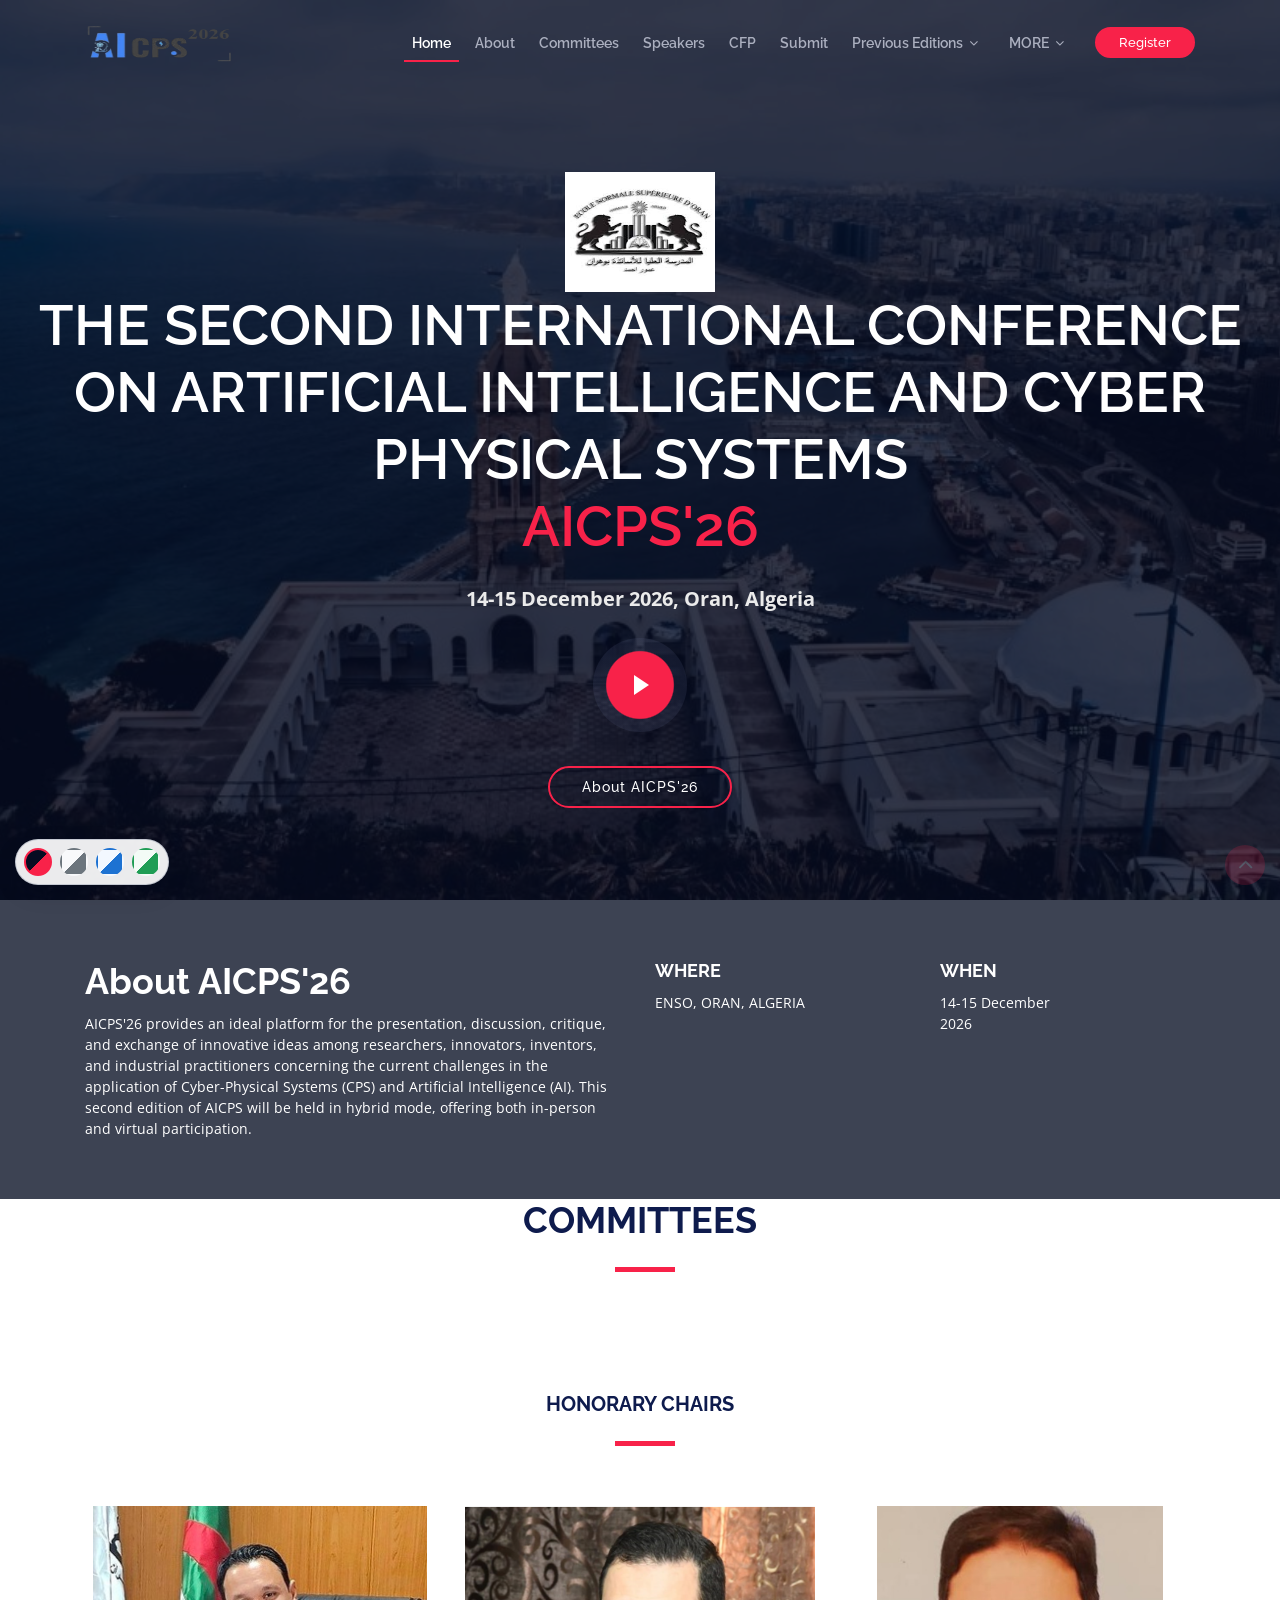
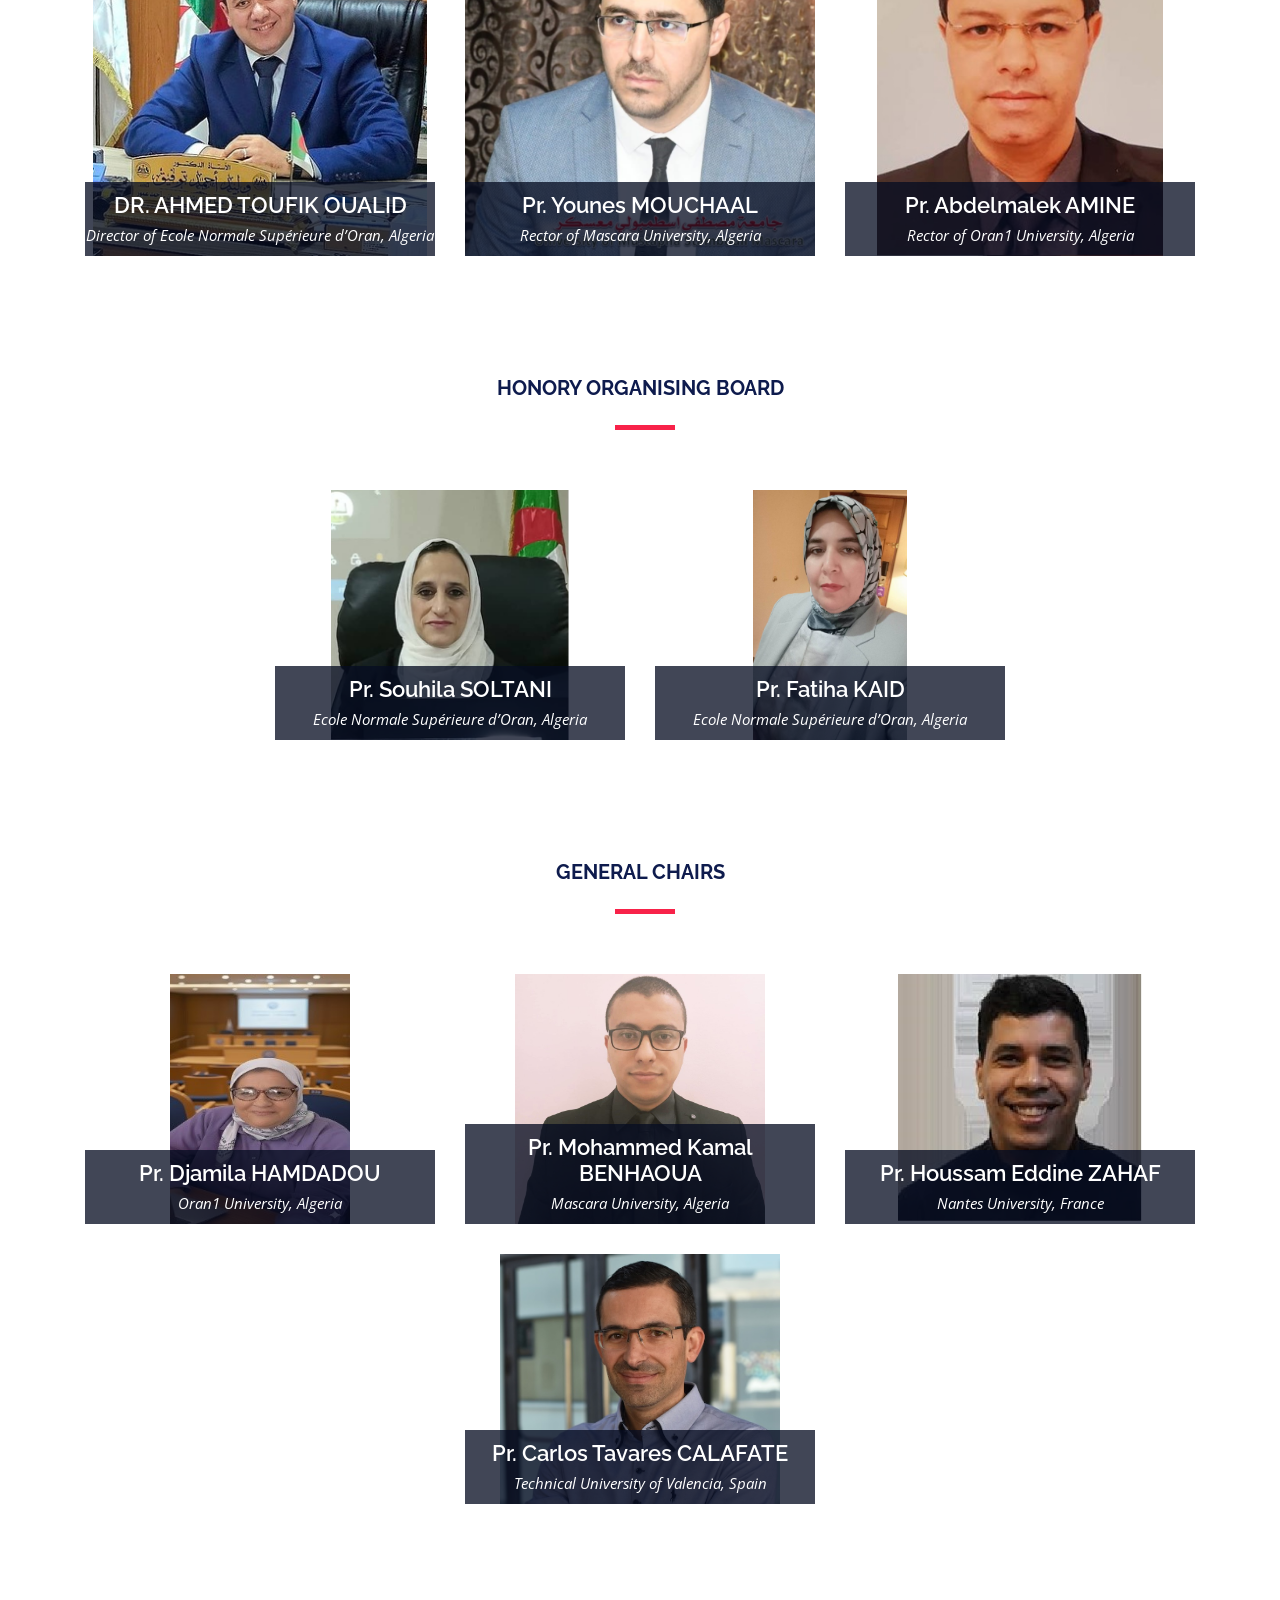
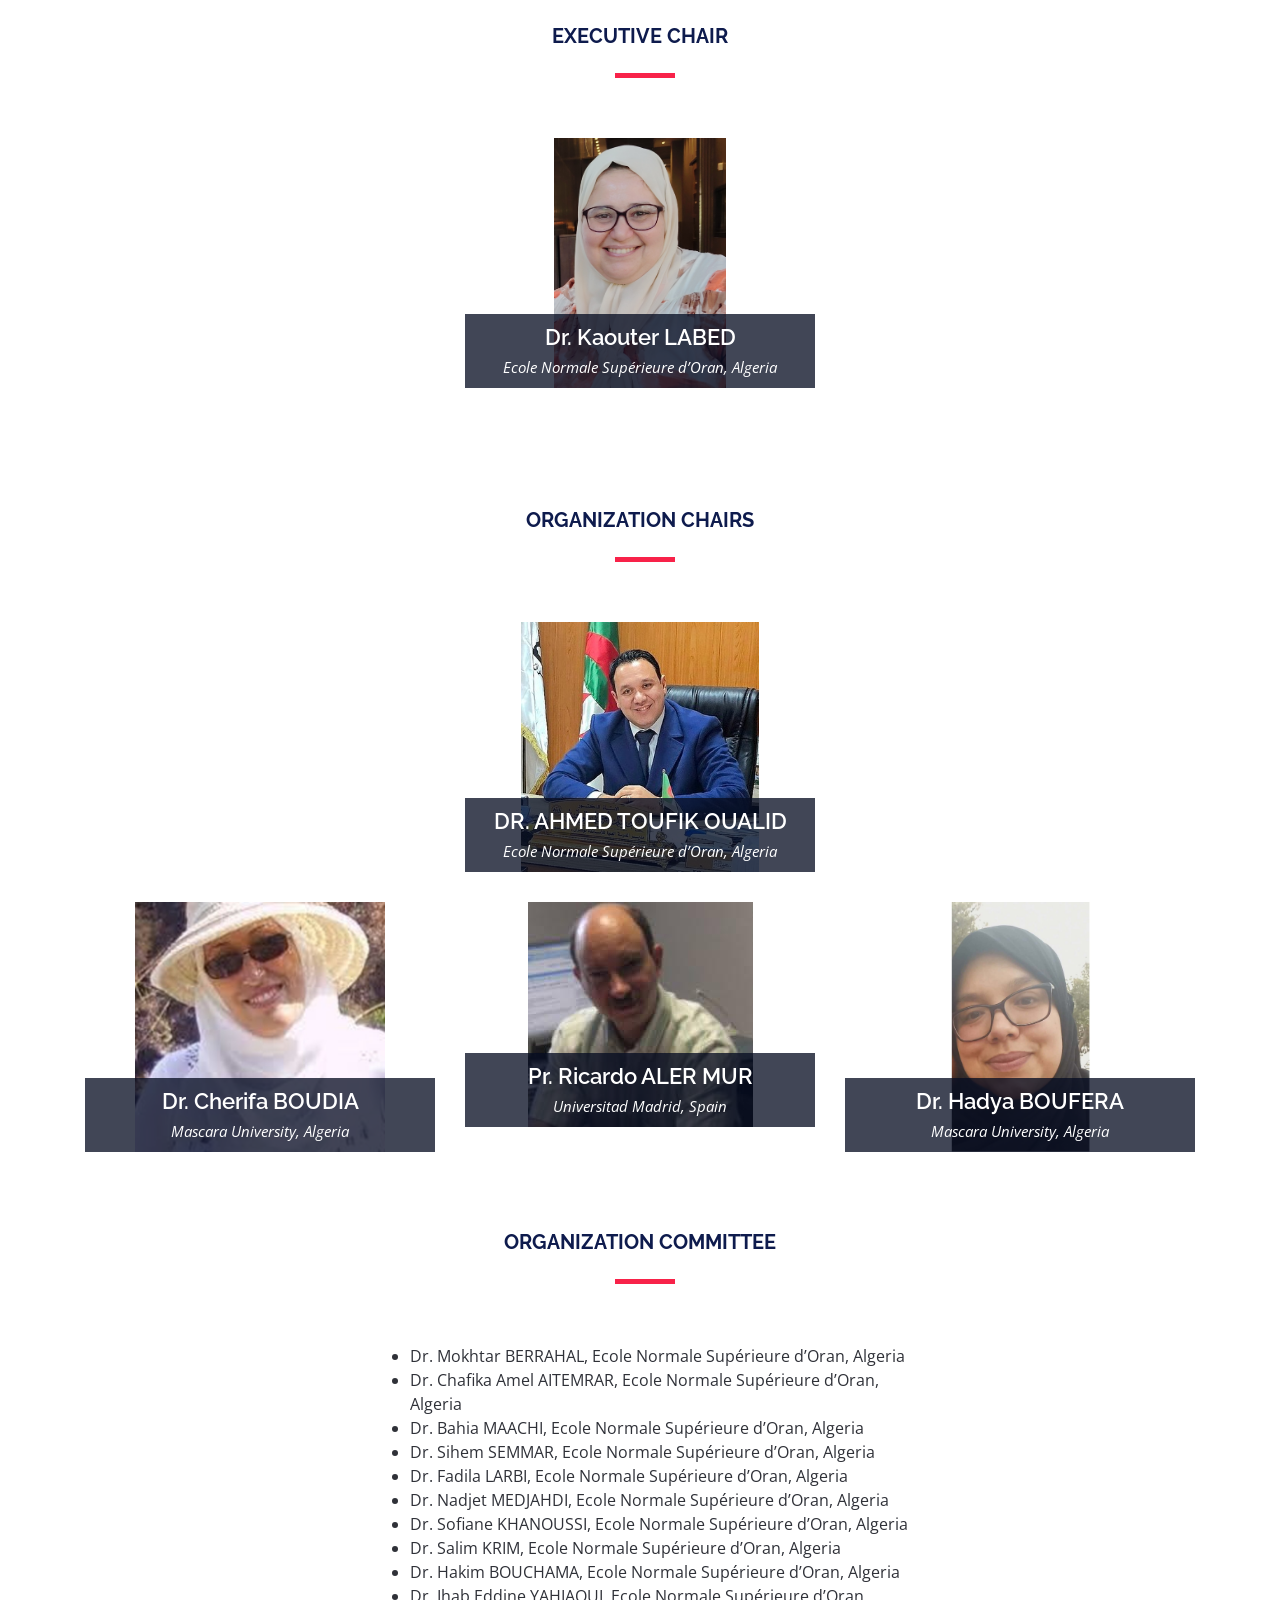
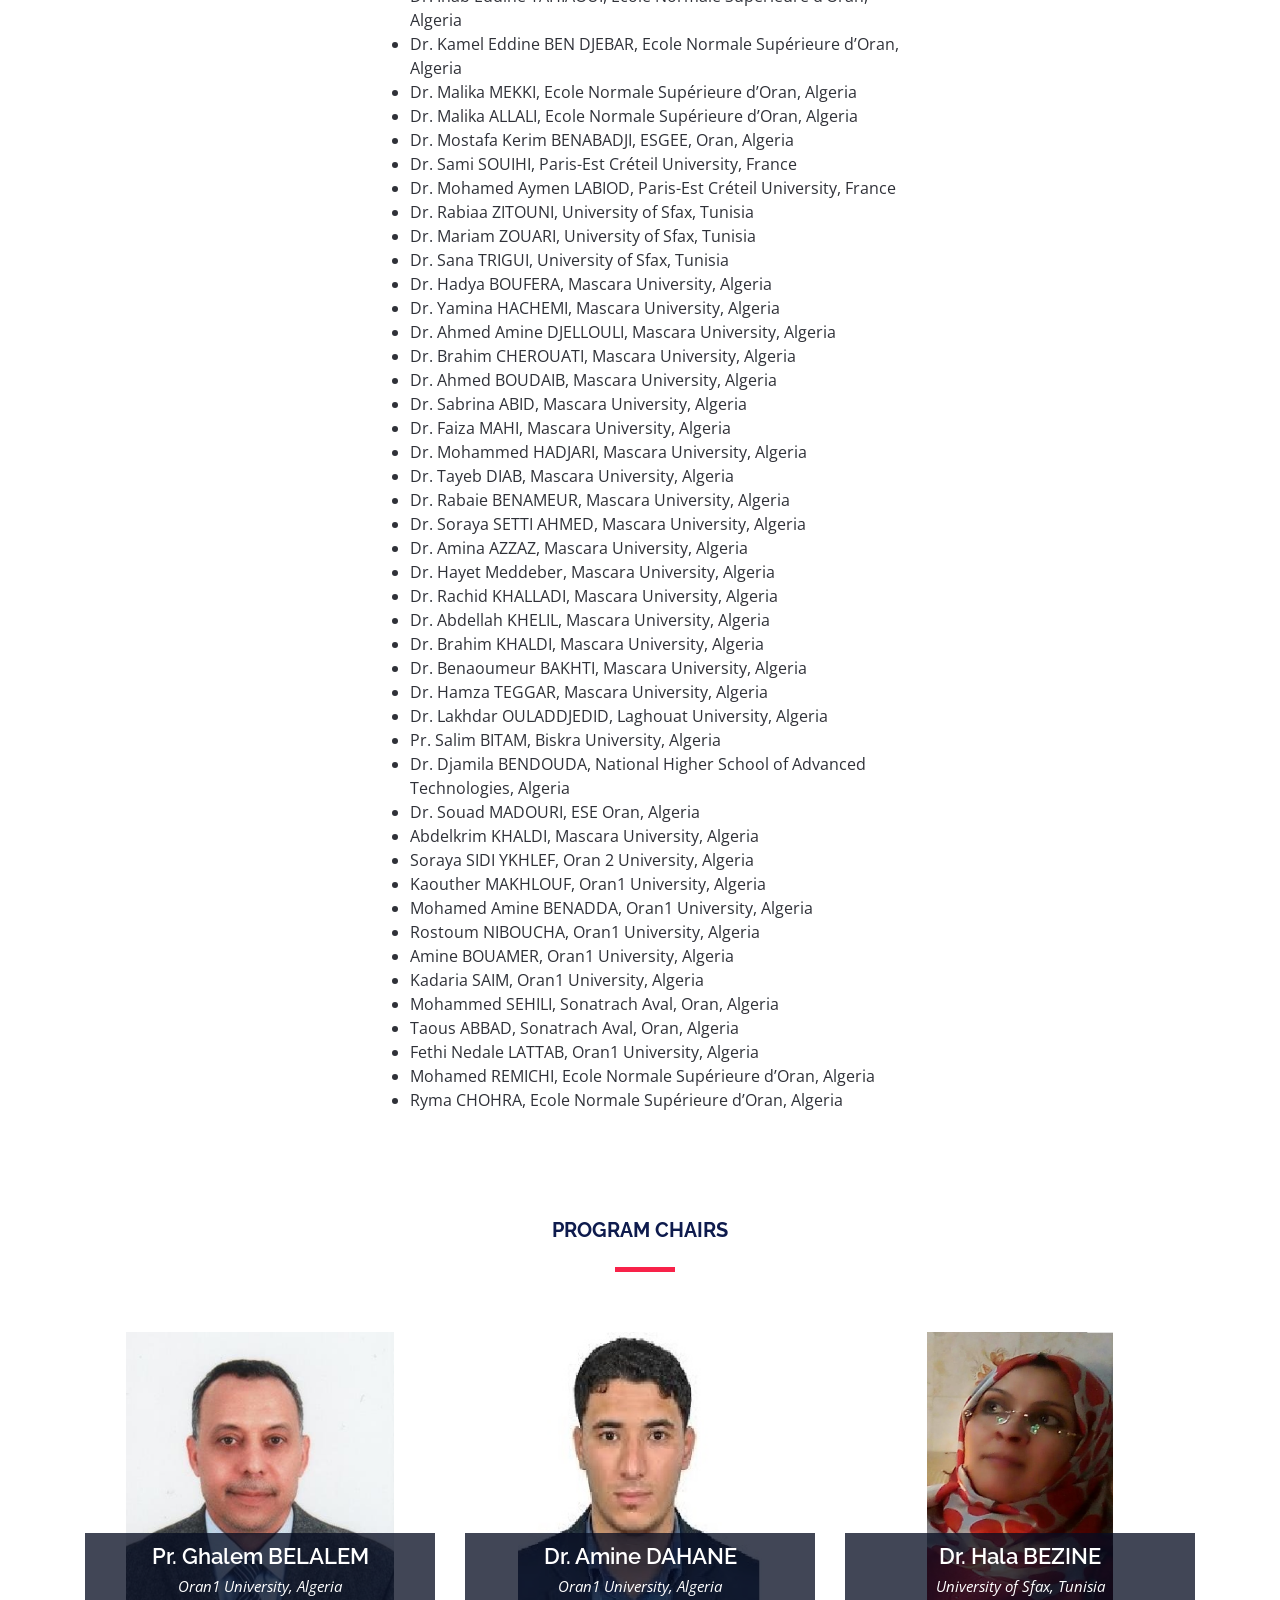
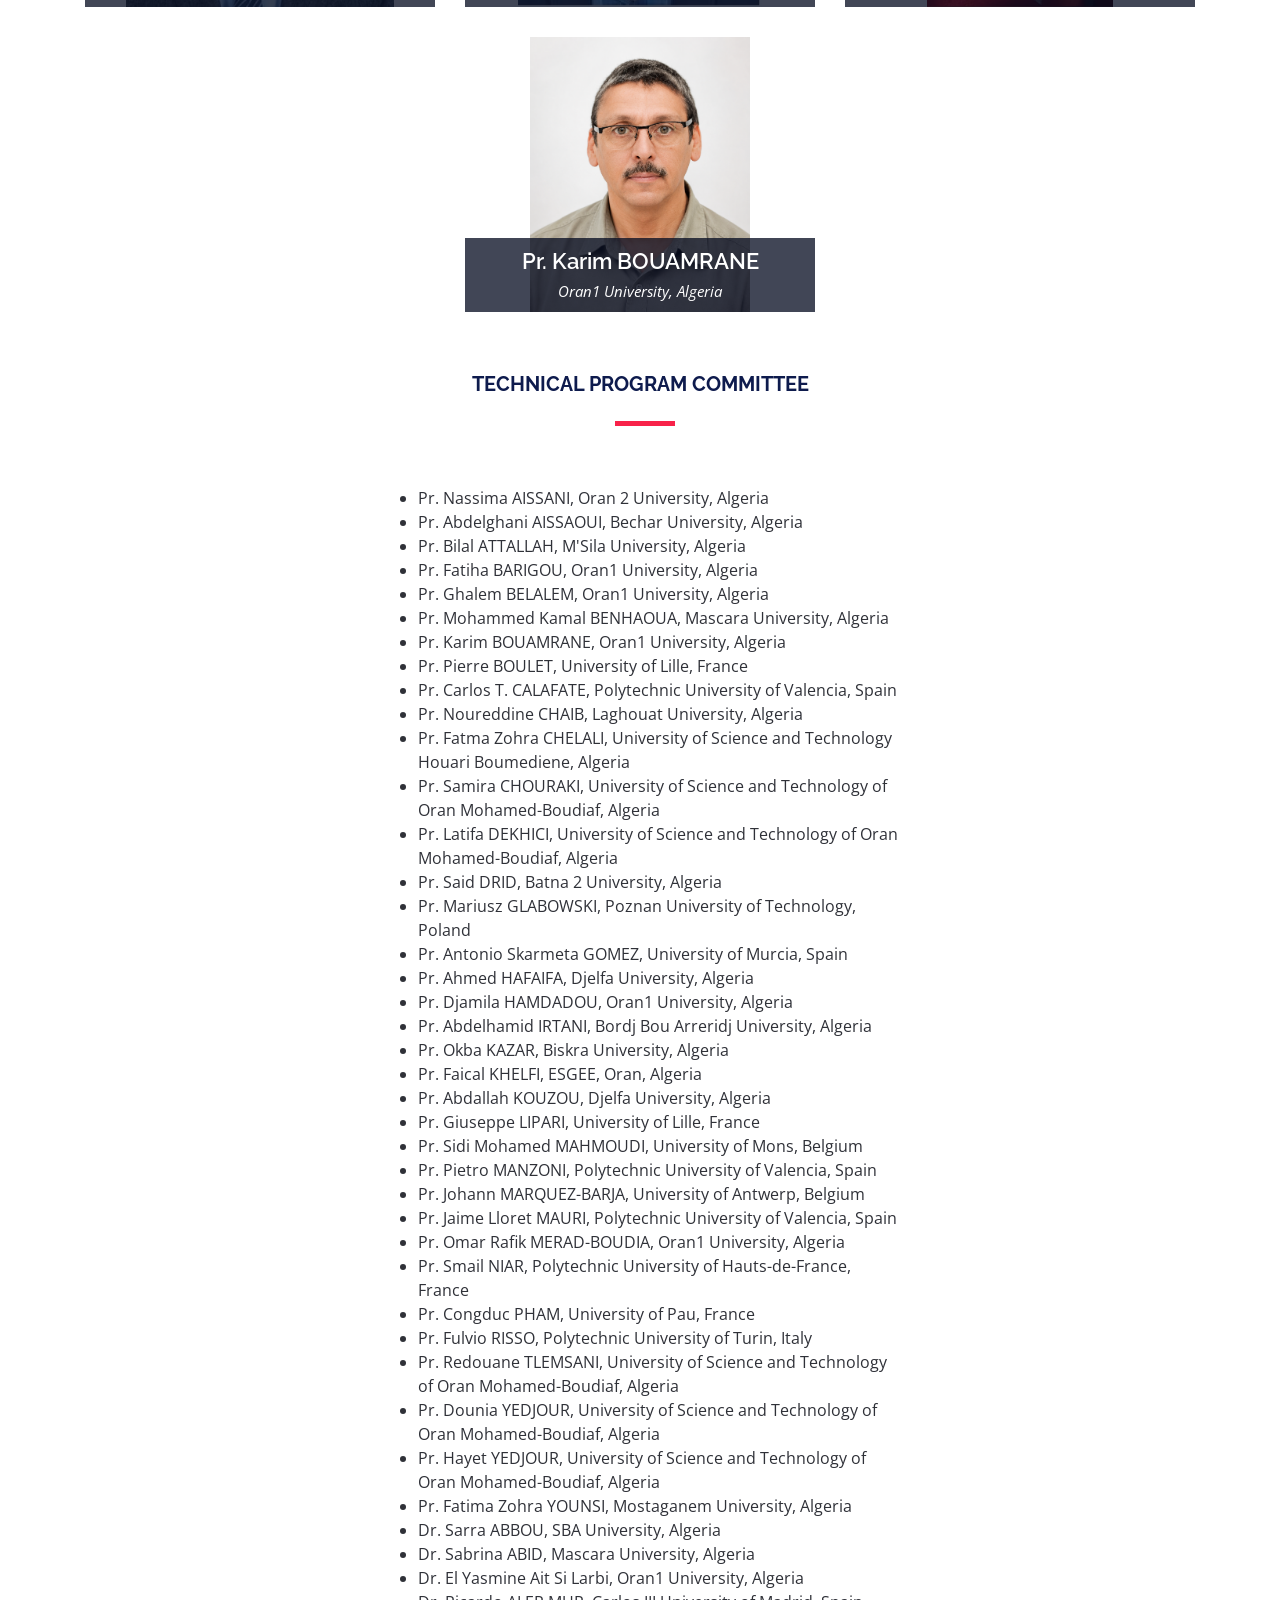
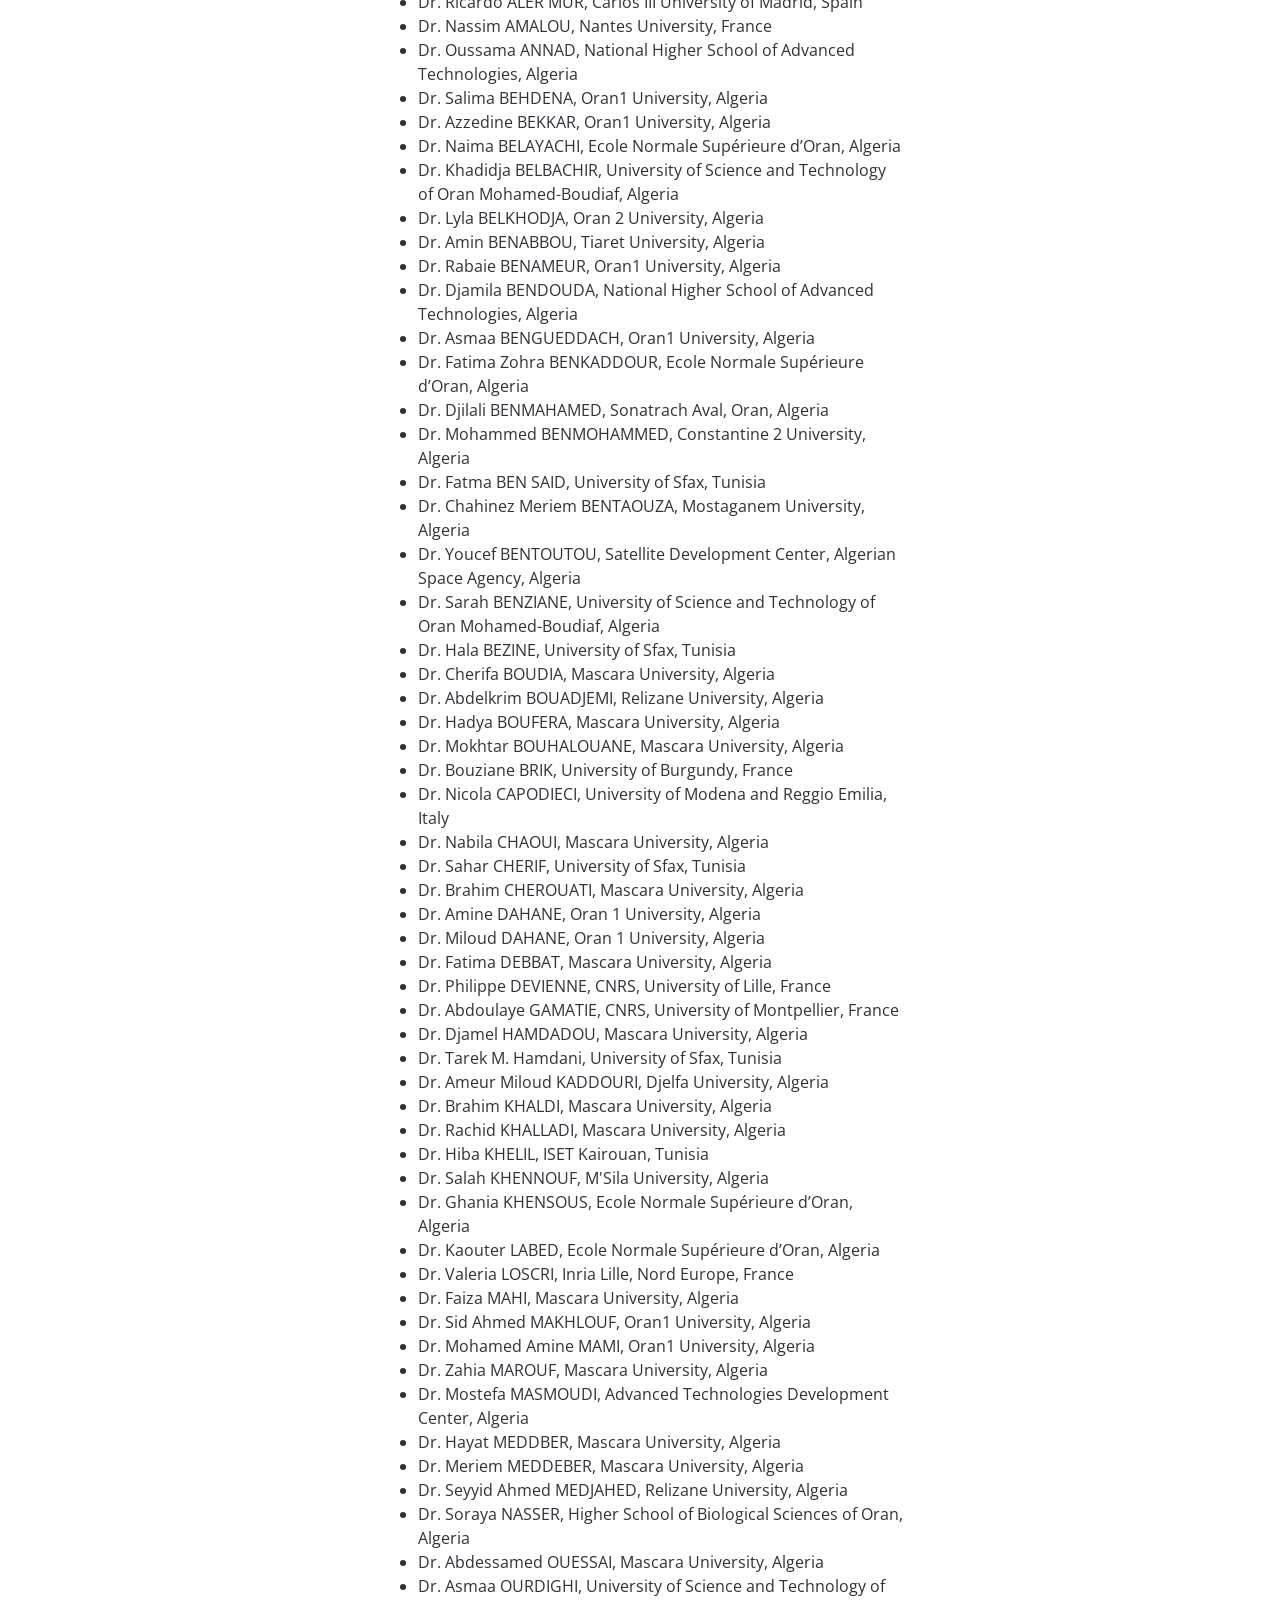
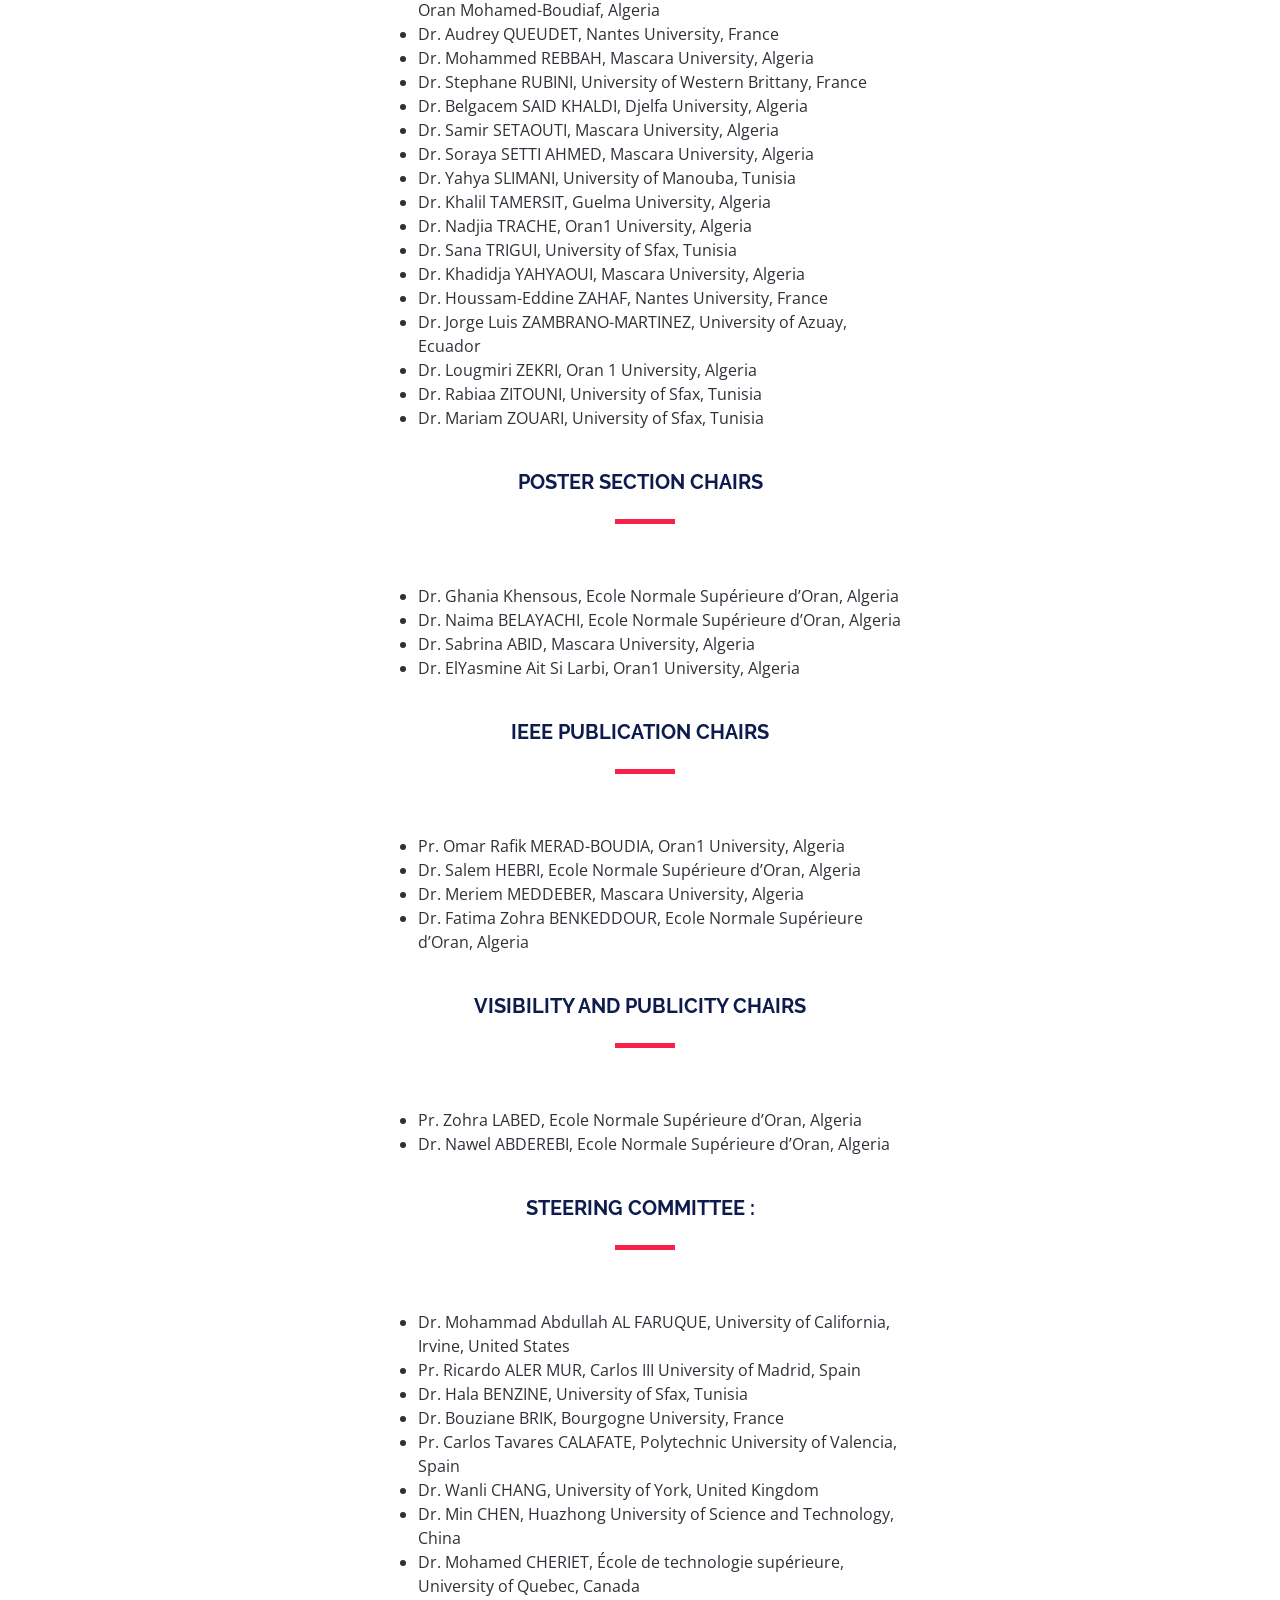
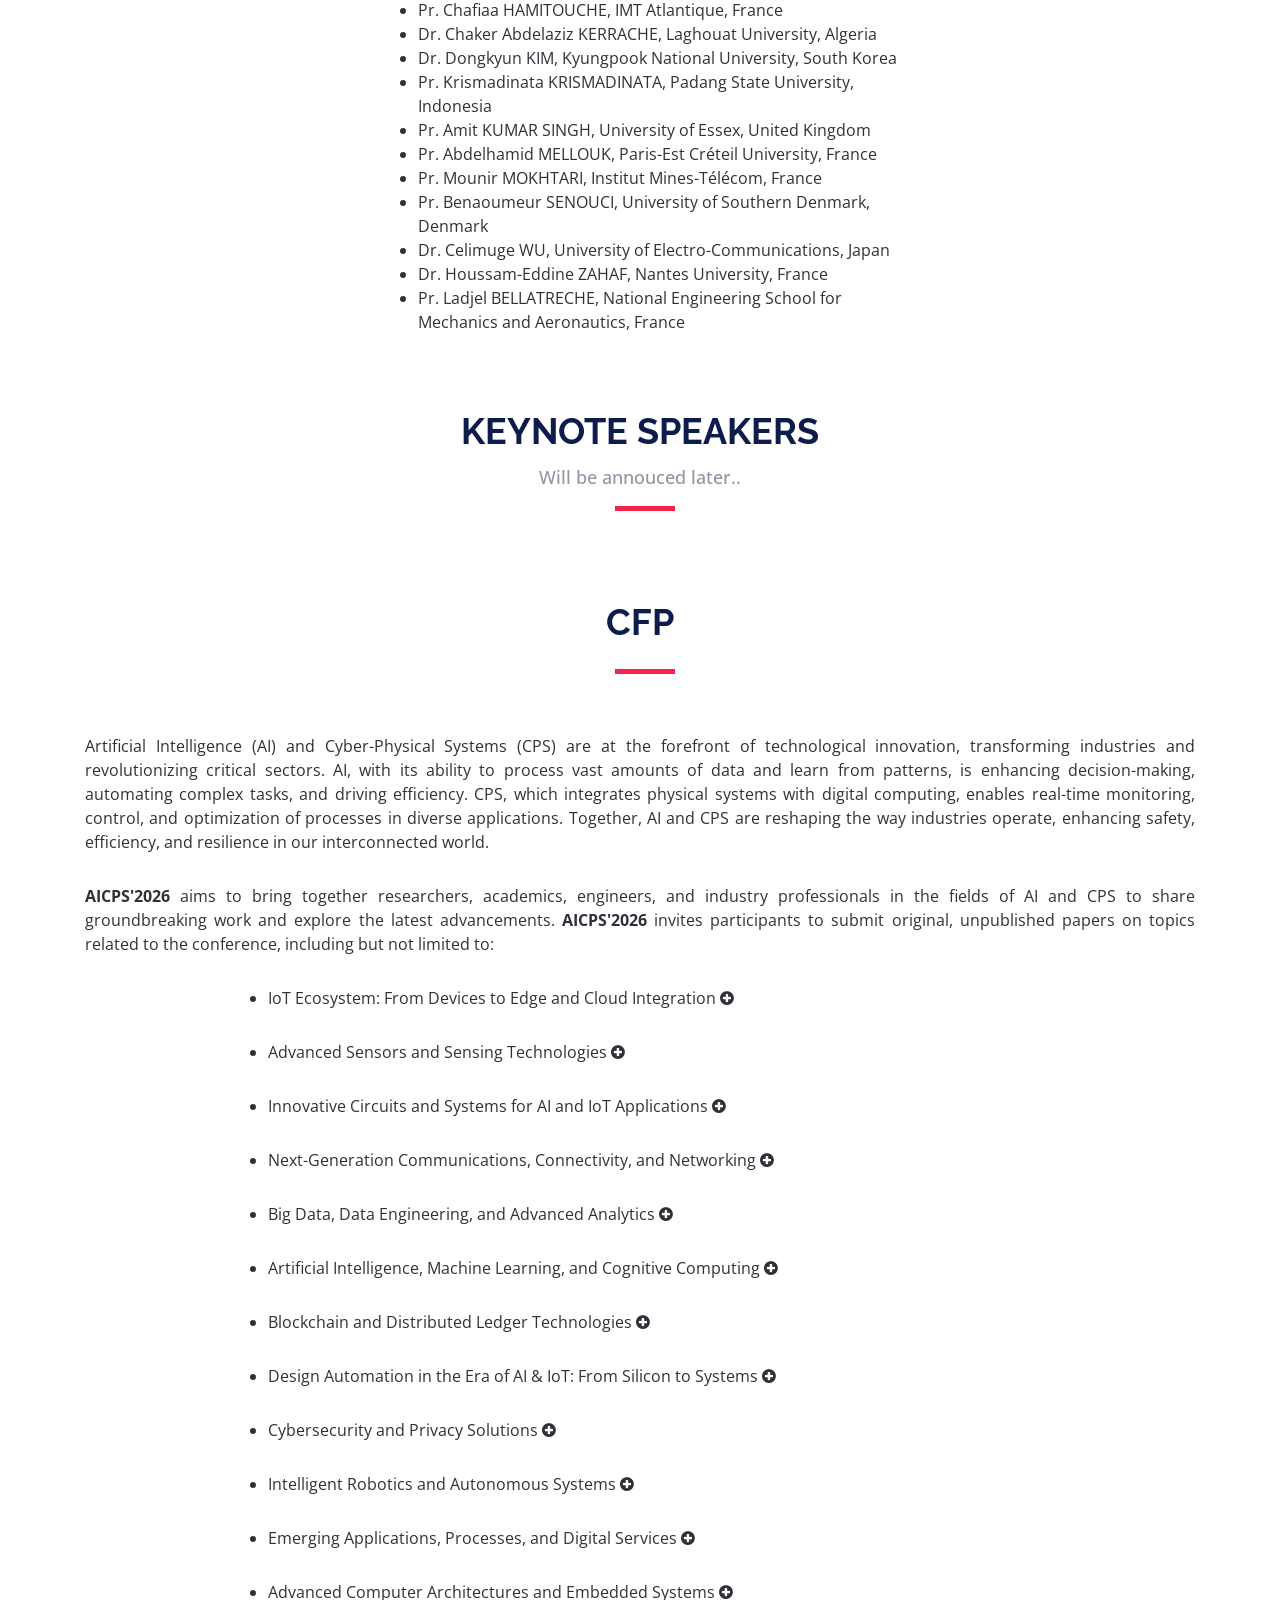
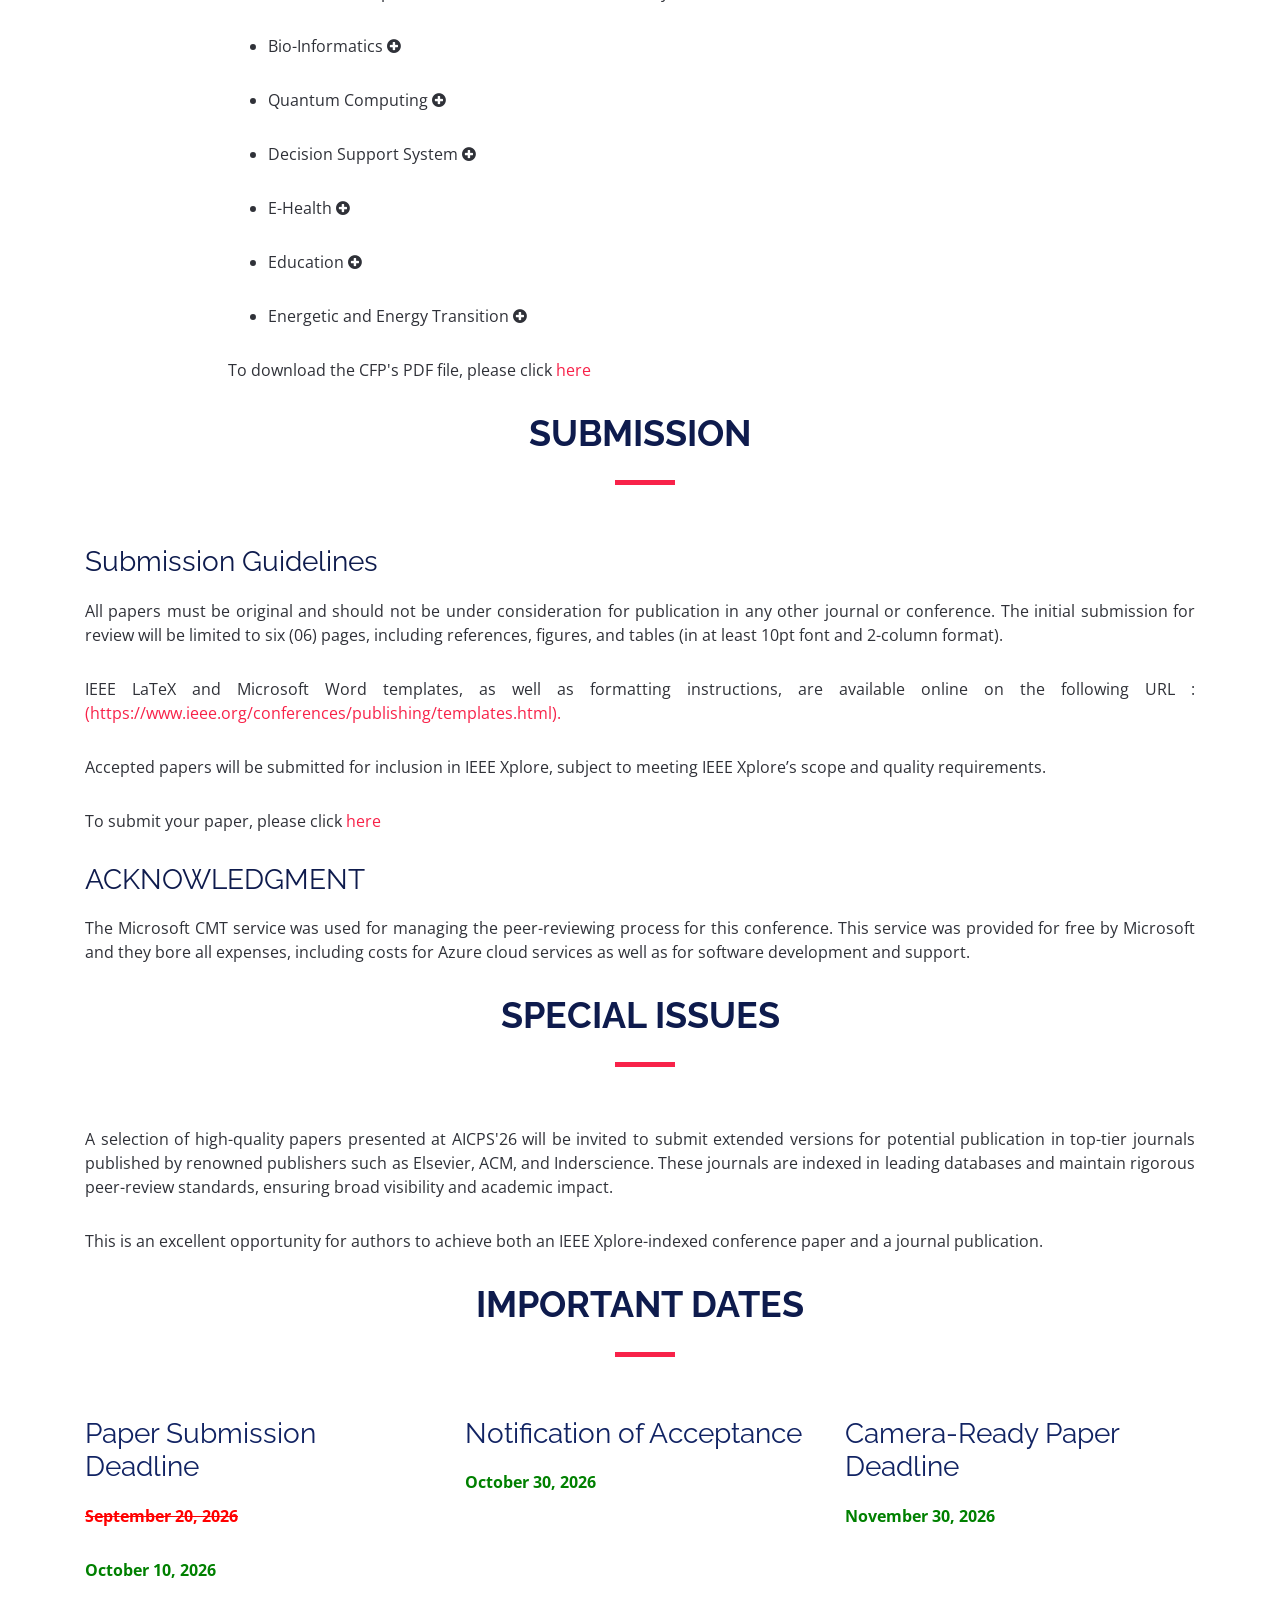
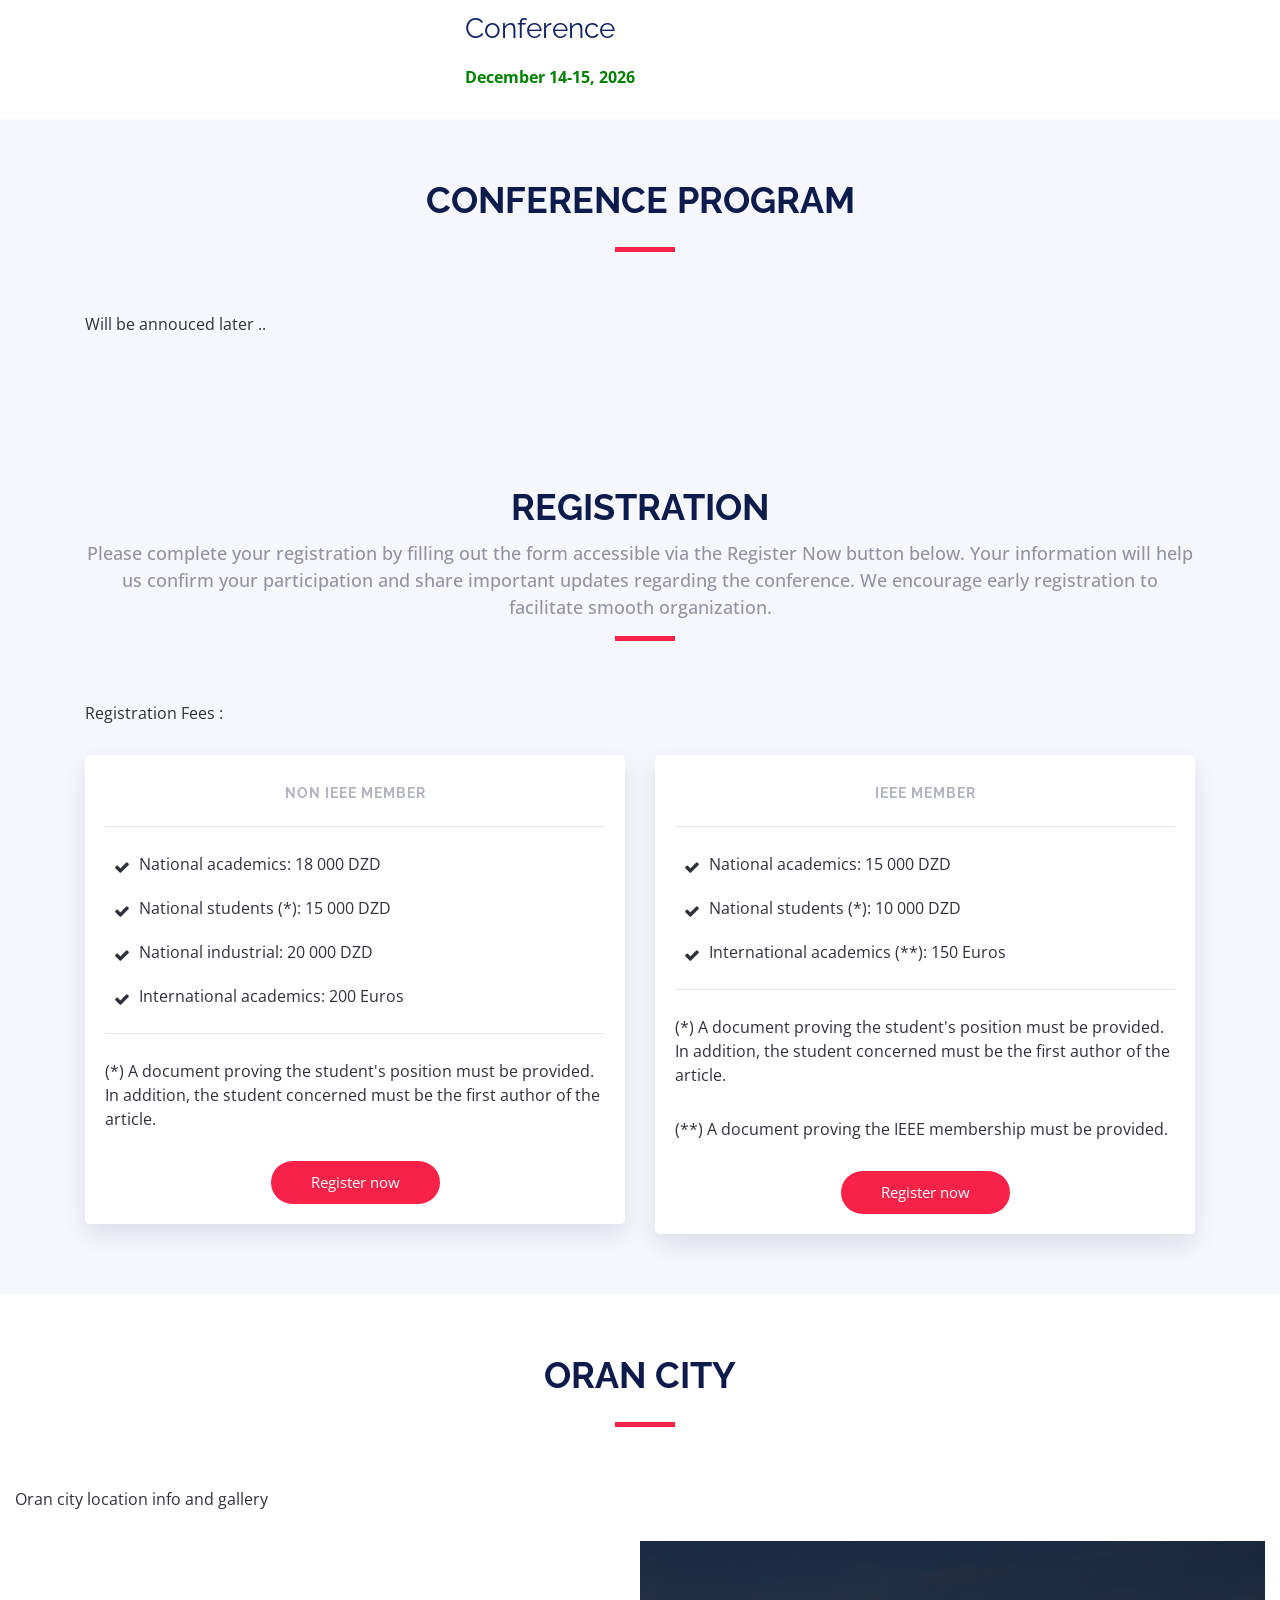
==== commit 4a94720e: "Add files via upload" ====
--- a/index.html
+++ b/index.html
@@ -1,65 +1,2216 @@
 <!DOCTYPE html>
 <html lang="en">
+
 <head>
-    <meta charset="UTF-8">
-    <meta name="viewport" content="width=device-width, initial-scale=1.0">
-    <title>AICPS'26</title>
-    <style>
-        body {
-            font-family: -apple-system, BlinkMacSystemFont, "Segoe UI", Roboto, Helvetica, Arial, sans-serif;
-            background-color: #f4f6f9;
-            color: #333;
-            display: flex;
-            justify-content: center;
-            align-items: center;
-            height: 100vh;
-            margin: 0;
-            padding: 20px;
-            box-sizing: border-box;
-        }
-        .container {
-            text-align: center;
-            background: white;
-            padding: 40px;
-            border-radius: 8px;
-            box-shadow: 0 4px 15px rgba(0,0,0,0.05);
-            max-width: 500px;
-            width: 100%;
-        }
-        h1 {
-            color: #1a365d;
-            font-size: 24px;
-            margin-bottom: 15px;
-        }
-        p {
-            font-size: 16px;
-            line-height: 1.6;
-            color: #4a5568;
-            margin-bottom: 30px;
-        }
-        .btn {
-            display: inline-block;
-            background-color: #3182ce;
-            color: white;
-            padding: 14px 28px;
-            text-decoration: none;
-            font-weight: bold;
-            border-radius: 5px;
-            transition: background-color 0.2s;
-        }
-        .btn:hover {
-            background-color: #2b6cb0;
-        }
-    </style>
+  <meta charset="utf-8">
+  <title>AICPS'26 - The Second International Conference on Artificial Intelligence and Cyber Physical Systems</title>
+  <meta content="width=device-width, initial-scale=1.0" name="viewport">
+  <meta content="" name="keywords">
+  <meta content="" name="description">
+  <meta http-equiv="Cache-Control" content="no-cache, no-store, must-revalidate">
+  <meta http-equiv="Pragma" content="no-cache">
+  <meta http-equiv="Expires" content="0">
+
+
+  <!-- Favicons -->
+  <link href="img/favicon.png" rel="icon">
+  <link href="img/apple-touch-icon.png" rel="apple-touch-icon">
+
+  <!-- Google Fonts -->
+  <link href="https://fonts.googleapis.com/css?family=Open+Sans:300,300i,400,400i,700,700i|Raleway:300,400,500,700,800" rel="stylesheet">
+
+  <!-- Bootstrap CSS File -->
+  <link href="lib/bootstrap/css/bootstrap.min.css" rel="stylesheet">
+
+  <!-- Libraries CSS Files -->
+  <link href="lib/font-awesome/css/font-awesome.min.css" rel="stylesheet">
+  <link href="lib/animate/animate.min.css" rel="stylesheet">
+  <link href="lib/venobox/venobox.css" rel="stylesheet">
+  <link href="lib/owlcarousel/assets/owl.carousel.min.css" rel="stylesheet">
+
+  <script>
+    (function () {
+      var theme = 'dark';
+      var allowedThemes = ['dark', 'gray-clear', 'blue-clear', 'green-clear'];
+
+      try {
+        theme = localStorage.getItem('aicps-color-theme') || theme;
+      } catch (e) {}
+
+      if (allowedThemes.indexOf(theme) === -1) {
+        theme = 'dark';
+      }
+
+      document.documentElement.setAttribute('data-theme', theme);
+    })();
+  </script>
+
+  <!-- Main Stylesheet File -->
+  <link href="css/style.css" rel="stylesheet">
+
+  <!-- =======================================================
+    Theme Name: TheEvent
+    Theme URL: https://bootstrapmade.com/theevent-conference-event-bootstrap-template/
+    Author: BootstrapMade.com
+    License: https://bootstrapmade.com/license/
+  ======================================================= -->
 </head>
+
 <body>
 
+  <!--==========================
+    Header
+  ============================-->
+  <header id="header">
     <div class="container">
-        <h1>We Have Moved!</h1>
-        <p>The official website for <strong> the AICPS'26 conference </strong> portal have been relocated to a new address. Please click below to access it :</p>
+
+      
+	  <div id="logo" class="pull-left">
+        <!-- Uncomment below if you prefer to use a text logo -->
+        <!-- <h1><a href="#main">C<span>o</span>nf</a></h1>-->
+        <a href="#intro" class="scrollto"><img src="img/conference_logo2.png" style="width:150px; height:120px" alt="" title=""></a>
+      </div>
+	  
+
+      <nav id="nav-menu-container">
+        <ul class="nav-menu">
+          <li class="menu-active"><a href="#intro">Home</a></li>
+          <li><a href="#about">About</a></li>
+		  <li><a href="#committees">Committees</a></li>
+          <li><a href="#speakers">Speakers</a></li>
+		  <li><a href="#cfp">CFP</a></li>
+		  <li><a href="#submission">Submit</a></li>
+		  <!--<li><a href="#specialissues">Special Issues</a></li>-->
+          <!--<li class="dropdown">
+				<a class="dropdown-toggle" data-toggle="dropdown" href="#">Previous Editions
+				<span class="caret"></span></a>
+				<ul class="dropdown-menu">
+					<li><a href="https://www.univ-mascara.dz/aicps2025/">AICPS'25</a></li>
+				</ul>
+		  </li>-->
+		  
+		  <li class="menu-has-children">
+			<a href="#">Previous Editions</a>
+			<ul>
+				<li><a href="https://www.univ-mascara.dz/aicps2025/" target="_blank">AICPS'25</a></li>
+			</ul>
+		  </li>
+		  
+		  <!--<li class="dropdown">
+				<a class="dropdown-toggle" data-toggle="dropdown" href="#">MORE
+				<span class="caret"></span></a>
+				<ul class="dropdown-menu">
+					<li><a href="#schedule">Program</a></li>
+					<li><a href="#sponsors">Sponsors</a></li>
+					<li><a href="#dates">Important Dates</a></li>
+					<li><a href="#contact">Contact</a></li>
+					<li><a href="#venue">Venue</a></li>
+				</ul>
+		  </li> -->
+		  
+		  <li class="menu-has-children">
+				  <a href="#">MORE</a>
+				  <ul>
+					<li><a href="#schedule">Program</a></li>
+					<li><a href="#sponsors">Sponsors and Partners</a></li>
+					<li><a href="#dates">Important Dates</a></li>
+					<li><a href="#contact">Contact</a></li>
+					<li><a href="#venue">Venue</a></li>
+				  </ul>
+			</li>
+		  
+		  
+		  
+          <li class="buy-tickets"><a href="#buy-tickets">Register</a></li>
+        </ul>
+      </nav><!-- #nav-menu-container -->
+    </div>
+  </header><!-- #header -->
+
+  <!--==========================
+    Intro Section
+  ============================-->
+  <section id="intro">
+    <div class="intro-container wow fadeIn">
+	
+	<div id="logo" class="pull-center">
+        <!-- Uncomment below if you prefer to use a text logo -->
+        <!-- <h1><a href="#main">C<span>o</span>nf</a></h1>-->
+        <a href="#intro" class="scrollto"><img src="img/sponsors/enso.jpg" style="width:150px; height:120px" alt="" title=""></a>
+      </div>
+	
+      <h1 class="mb-4 pb-0">The Second International Conference on Artificial Intelligence and Cyber Physical Systems<br><span> AICPS'26</span> </h1>
+	  
+      <p class="mb-4 pb-0">14-15 December 2026, Oran, Algeria</p>
+      <!--<a href="https://youtu.be/Y3NgSeS4sUM" class="venobox play-btn mb-4" data-vbtype="video"
+        data-autoplay="true"></a>-->
+		<a href="" class="play-btn mb-4" ></a>
+      <a href="#about" class="about-btn scrollto">About AICPS'26</a>
+    </div>
+  </section>
+
+  <main id="main"> 
+
+    <!--==========================
+      About Section
+    ============================-->
+    <section id="about">
+      <div class="container">
+        <div class="row">
+          <div class="col-lg-6">
+            <h2>About <span> AICPS'26</span></h2>
+            <p>AICPS'26 provides an ideal platform for the presentation, discussion, critique, and exchange of innovative ideas among researchers, innovators, inventors, and industrial practitioners concerning the current challenges in the application of Cyber-Physical Systems (CPS) and Artificial Intelligence (AI). This second edition of AICPS will be held in hybrid mode, offering both in-person and virtual participation.</p>
+          </div>
+          <div class="col-lg-3">
+            <h3>Where</h3>
+            <p>ENSO, ORAN, ALGERIA</p>
+          </div>
+          <div class="col-lg-3">
+            <h3>When</h3>
+            <p>14-15 December<br>2026</p>
+          </div>
+        </div>
+      </div>
+    </section>
+	
+	
+	<!--==========================
+      Venue Section
+    ============================-->
+    
+	<!--
+	<section id="venue" class="wow fadeInUp">
+
+      <div class="container-fluid">
+
+        <div class="section-header">
+          <h2>Moments from AICPS'25</h2>
+		  
+		</div>
+          <p> Explore the complete photo collection on Flickr: <a href="https://flic.kr/ps/474Rqx" target="_blank">https://flic.kr/ps/474Rqx </a></p>
+       
+      </div>
+
+      <div class="container-fluid venue-gallery-container">
+        <div class="row no-gutters">
+
+          <div class="col-lg-3 col-md-4">
+            <div class="venue-gallery">
+              <a href="img/aicps25-gallery/1.jpg" class="venobox" data-gall="aicps25-gallery">
+                <img src="img/aicps25-gallery/1.jpg" alt="" class="img-fluid">
+              </a>
+            </div>
+          </div>
+
+          <div class="col-lg-3 col-md-4">
+            <div class="venue-gallery">
+              <a href="img/aicps25-gallery/2.jpg" class="venobox" data-gall="aicps25-gallery">
+                <img src="img/aicps25-gallery/2.jpg" alt="" class="img-fluid">
+              </a>
+            </div>
+          </div>
+
+          <div class="col-lg-3 col-md-4">
+            <div class="venue-gallery">
+              <a href="img/aicps25-gallery/3.jpg" class="venobox" data-gall="aicps25-gallery">
+                <img src="img/aicps25-gallery/3.jpg" alt="" class="img-fluid">
+              </a>
+            </div>
+          </div>
+
+          <div class="col-lg-3 col-md-4">
+            <div class="venue-gallery">
+              <a href="img/aicps25-gallery/4.jpg" class="venobox" data-gall="aicps25-gallery">
+                <img src="img/aicps25-gallery/4.jpg" alt="" class="img-fluid">
+              </a>
+            </div>
+          </div>
+
+          <div class="col-lg-3 col-md-4">
+            <div class="venue-gallery">
+              <a href="img/aicps25-gallery/5.jpg" class="venobox" data-gall="aicps25-gallery">
+                <img src="img/aicps25-gallery/5.jpg" alt="" class="img-fluid">
+              </a>
+            </div>
+          </div>
+
+          <div class="col-lg-3 col-md-4">
+            <div class="venue-gallery">
+              <a href="img/aicps25-gallery/6.jpg" class="venobox" data-gall="aicps25-gallery">
+                <img src="img/aicps25-gallery/6.jpg" alt="" class="img-fluid">
+              </a>
+            </div>
+          </div>
+
+          <div class="col-lg-3 col-md-4">
+            <div class="venue-gallery">
+              <a href="img/aicps25-gallery/7.jpg" class="venobox" data-gall="aicps25-gallery">
+                <img src="img/aicps25-gallery/7.jpg" alt="" class="img-fluid">
+              </a>
+            </div>
+          </div>
+
+          <div class="col-lg-3 col-md-4">
+            <div class="venue-gallery">
+              <a href="img/aicps25-gallery/8.jpg" class="venobox" data-gall="aicps25-gallery">
+                <img src="img/aicps25-gallery/8.jpg" alt="" class="img-fluid">
+              </a>
+            </div>
+          </div>
+
+        </div>
+      </div>
+
+    </section>
+	-->
+	<!--==========================
+      Committees section
+    ============================-->
+    <section id="committees" class="wow fadeInUp">
+      <div class="container">
+        <div class="section-header">
+          <h2>Committees</h2>
+          <!--<p>Here are some of our speakers</p>-->
+        </div>
+	  </div>		
+	</section>
+		
+     <section id="hcommittees" class="wow fadeInUp">
+      <div class="container">
+			<div class="section-header">
+				<h3>Honorary Chairs</h3>
+				<!--<p>Here are some of our speakers</p>-->
+			</div>
+		
+		<div class="row justify-content-center">
+          <div class="col-lg-4 col-md-6">
+            <div class="speaker">
+              <img src="img/members/director.jpg" alt="Pr. Recor of the University" class="img-fluid mx-auto d-block" style="max-height:350px; max-width:420px">
+              <div class="details">
+                <h3>DR. AHMED TOUFIK OUALID</h3>
+                <p> Director of Ecole Normale Supérieure d’Oran, Algeria</p>
+                <!--<div class="social">
+                  <a href=""><i class="fa fa-twitter"></i></a>
+                  <a href=""><i class="fa fa-facebook"></i></a>
+                  <a href=""><i class="fa fa-google-plus"></i></a>
+                  <a href=""><i class="fa fa-linkedin"></i></a>
+                </div>-->
+              </div>
+            </div>
+          </div>
+		  <!--<div class="col-lg-4 col-md-6">
+            <div class="speaker">
+              <img src="img/members/prof_fatiha_kaid.jpg" alt="Pr. Fatiha KAID BERRAHAL" class="img-fluid mx-auto d-block" style="max-height:350px; max-width:420px">
+              <div class="details">
+                <h3>Pr. Fatiha KAID BERRAHAL</h3>
+                <p>Higher Normal School of Oran, Oran</p>
+                <!--<div class="social">
+                  <a href=""><i class="fa fa-twitter"></i></a>
+                  <a href=""><i class="fa fa-facebook"></i></a>
+                  <a href=""><i class="fa fa-google-plus"></i></a>
+                  <a href=""><i class="fa fa-linkedin"></i></a>
+                </div>-->
+            <!--  </div>
+            </div>
+          </div>-->
+		  
+		  <!--<div class="col-lg-4 col-md-6">
+            <div class="speaker">
+              <img src="img/members/prof_souhila_soltani.jpg" alt="Pr. Souhila SOLTANI" class="img-fluid mx-auto d-block" style="max-height:350px; max-width:420px">
+              <div class="details">
+                <h3>Pr. Souhila SOLTANI</h3>
+                <p>Higher Normal School of Oran, Oran</p>
+                <!--<div class="social">
+                  <a href=""><i class="fa fa-twitter"></i></a>
+                  <a href=""><i class="fa fa-facebook"></i></a>
+                  <a href=""><i class="fa fa-google-plus"></i></a>
+                  <a href=""><i class="fa fa-linkedin"></i></a>
+                </div>-->
+          <!--    </div>
+            </div>
+          </div>-->
+		  <div class="col-lg-4 col-md-6">
+            <div class="speaker">
+              <img src="img/members/rector2.png" alt="Pr. Mouchaal Younes" class="img-fluid mx-auto d-block" style="max-height:350px; max-width:420px">
+              <div class="details">
+                <h3>Pr. Younes MOUCHAAL</h3>
+                <p>Rector of Mascara University, Algeria</p>
+                <!--<div class="social">
+                  <a href=""><i class="fa fa-twitter"></i></a>
+                  <a href=""><i class="fa fa-facebook"></i></a>
+                  <a href=""><i class="fa fa-google-plus"></i></a>
+                  <a href=""><i class="fa fa-linkedin"></i></a>
+                </div>-->
+              </div>
+            </div>
+          </div>
+		  
+		  <div class="col-lg-4 col-md-6">
+            <div class="speaker">
+              <img src="img/members/rector3.jpg" alt="Pr. Amine Abdelmalek" class="img-fluid mx-auto d-block" style="max-height:350px; max-width:420px">
+              <div class="details">
+                <h3>Pr. Abdelmalek AMINE</h3>
+                <p>Rector of Oran1 University, Algeria</p>
+                <!--<div class="social">
+                  <a href=""><i class="fa fa-twitter"></i></a>
+                  <a href=""><i class="fa fa-facebook"></i></a>
+                  <a href=""><i class="fa fa-google-plus"></i></a>
+                  <a href=""><i class="fa fa-linkedin"></i></a>
+                </div>-->
+              </div>
+            </div>
+          </div>
+          <!--<div class="col-lg-4 col-md-6">
+            <div class="speaker">
+              <img src="img/members/unknown_member.jpg" alt="Pr. Vice-Rector" class="img-fluid mx-auto d-block" style="max-height:250px; max-width:320px">
+              <div class="details">
+                <h3>Pr. Vice-Rector </h3>
+                <p>Vice-Rector, Oran University, Oran</p>
         
-        <a href="https://www.ens-oran.dz/aicps2026/" class="btn">https://www.ens-oran.dz/aicps2026/</a>
+              </div>
+            </div>
+          </div>
+		  
+          <div class="col-lg-4 col-md-6">
+            <div class="speaker">
+              <img src="img/members/unknown_member.jpg" alt="Dr. Dean" class="img-fluid mx-auto d-block" style="max-height:250px; max-width:320px">
+              <div class="details">
+                <h3>Dr. Dean of SE Faculty </h3>
+                <p>Dean of the Exacte Sciences Faculty, Oran University, Oran</p>
+                
+              </div>
+            </div>
+          </div>-->
+		</div>
+	</div>
+	</section>
+		<!-------------------------- END honorary chairs -------------------------->
+		
+		
+<!-------------------------- Honory Organising Board -------------------------->
+	<section id="ocommittees" class="wow fadeInUp">
+      <div class="container">
+			<div class="section-header">
+				<h3>Honory Organising Board</h3>
+				<!--<p>Here are some of our speakers</p>-->
+			</div>
+		
+		
+		<div class="row justify-content-center">
+		
+		  <div class="col-lg-4 col-md-6">
+            <div class="speaker">
+              <img src="img/members/prof_souhila_soltani.jpg" alt="Pr. Souhila SOLTANI" class="img-fluid mx-auto d-block" style="max-height:250px; max-width:300px">
+              <div class="details">
+                <h3>Pr. Souhila SOLTANI</h3>
+                <p>Ecole Normale Supérieure d’Oran, Algeria</p>
+                
+              </div>
+            </div>
+          </div>
+		  
+		  		  
+		  <div class="col-lg-4 col-md-6">
+            <div class="speaker">
+              <img src="img/members/prof_fatiha_kaid.jpg" alt="Pr. Fatiha KAID BERRAHAL" class="img-fluid mx-auto d-block" style="max-height:250px; max-width:300px">
+              <div class="details">
+                <h3>Pr. Fatiha KAID</h3>
+                <p>Ecole Normale Supérieure d’Oran, Algeria</p>
+                
+              </div>
+            </div>
+          </div>
+		</div>
+
+		
+	</div>
+	</section>
+		<!-------------------------- END Honory Organising Board -------------------------->		
+		
+		<!-------------------------- general chairs -------------------------->
+	<section id="gcommittees" class="wow fadeInUp">
+      <div class="container">
+			<div class="section-header">
+				<h3>General Chairs</h3>
+				<!--<p>Here are some of our speakers</p>-->
+			</div>
+		
+		
+		<div class="row justify-content-center">
+          <div class="col-lg-4 col-md-6">
+            <div class="speaker">
+              <img src="img/members/hamdadou2.jpg" alt="Pr. Djamila HAMDADOU" class="img-fluid mx-auto d-block" style="max-height:250px; max-width:300px">
+              <div class="details">
+                <h3>Pr. Djamila HAMDADOU</h3>
+                <p>Oran1 University, Algeria</p>
+                
+              </div>
+            </div>
+          </div>
+		  <div class="col-lg-4 col-md-6">
+            <div class="speaker">
+              <img src="img/members/benhaoua.jpg" alt="Pr. Mohammed Kamal BENHAOUA" class="img-fluid mx-auto d-block" style="max-height:250px; max-width:300px">
+              <div class="details">
+                <h3>Pr. Mohammed Kamal BENHAOUA</h3>
+                <p>Mascara University, Algeria</p>
+                
+              </div>
+            </div>
+          </div>
+          <div class="col-lg-4 col-md-6">
+            <div class="speaker">
+              <img src="img/members/he_zahaf.jpg" alt="Pr. Houssam Eddine ZAHAF" class="img-fluid mx-auto d-block" style="max-height:250px; max-width:300px">
+              <div class="details">
+                <h3>Pr. Houssam Eddine ZAHAF</h3>
+                <p>Nantes University, France</p>
+                
+              </div>
+            </div>
+          </div>
+          <div class="col-lg-4 col-md-6">
+            <div class="speaker">
+              <img src="img/members/prof_c-t-calafate.jpg" alt="Pr. Carlos Tavares Calafate" class="img-fluid mx-auto d-block" style="max-height:250px; max-width:300px">
+              <div class="details">
+                <h3>Pr. Carlos Tavares CALAFATE</h3>
+                <p>Technical University of Valencia, Spain</p>
+                
+              </div>
+            </div>
+          </div>
+		  
+		  
+        </div>
+	</div>
+	</section>
+		<!-------------------------- END general chairs -------------------------->
+		
+<!-------------------------- general chairs -------------------------->
+	<section id="gcommittees" class="wow fadeInUp">
+      <div class="container">
+			<div class="section-header">
+				<h3> Executive Chair</h3>
+				<!--<p>Here are some of our speakers</p>-->
+			</div>
+		
+		
+		<div class="row justify-content-center">
+          <div class="col-lg-4 col-md-6">
+            <div class="speaker">
+              <img src="img/members/kaouter_labed.jpg" alt="Dr. Kaouter LABED" class="img-fluid mx-auto d-block" style="max-height:250px; max-width:300px">
+              <div class="details">
+                <h3>Dr. Kaouter LABED</h3>
+                <p>Ecole Normale Supérieure d’Oran, Algeria</p>
+                
+              </div>
+            </div>
+			
+          </div>
+		  
+		  
+		  
+        </div>
+	</div>
+	</section>
+		<!-------------------------- END general chairs -------------------------->
+		
+		
+		<!-------------------------- organisation chairs -------------------------->
+	<section id="ocommittees" class="wow fadeInUp">
+      <div class="container">
+			<div class="section-header">
+				<h3>Organization Chairs</h3>
+				<!--<p>Here are some of our speakers</p>-->
+			</div>
+		
+		
+		<div class="row justify-content-center">
+		
+		  <!--<div class="col-lg-4 col-md-6">
+            <div class="speaker">
+              <img src="img/members/kaouter_labed.jpg" alt="Dr. Kaouter LABED" class="img-fluid mx-auto d-block" style="max-height:250px; max-width:300px">
+              <div class="details">
+                <h3>Dr. Kaouter LABED</h3>
+                <p>Ecole Normale Supérieure d’Oran, Algeria</p>
+                
+              </div>
+            </div>
+          </div> -->		  
+		  
+		  <div class="col-lg-4 col-md-6">
+            <div class="speaker">
+              <img src="img/members/director.jpg" alt="DR. AHMED TOUFIK OUALID" class="img-fluid mx-auto d-block" style="max-height:250px; max-width:300px">
+              <div class="details">
+                <h3>DR. AHMED TOUFIK OUALID</h3>
+                <p>Ecole Normale Supérieure d’Oran, Algeria</p>
+                
+              </div>
+            </div>
+          </div>
+		</div>
+		<div class="row justify-content-center">  
+		  <div class="col-lg-4 col-md-6">
+            <div class="speaker">
+              <img src="img/members/cherifa_boudia.jpg" alt="Dr. Cherifa BOUDIA" class="img-fluid mx-auto d-block" style="max-height:250px; max-width:300px">
+              <div class="details">
+                <h3>Dr. Cherifa BOUDIA</h3>
+                <p>Mascara University, Algeria</p>
+                
+              </div>
+            </div>
+          </div>
+		  		  
+		  <div class="col-lg-4 col-md-6">
+            <div class="speaker">
+              <img src="img/members/prof_ricardo_aler_mur.jpg" alt="Pr. RICARDO ALER MUR" class="img-fluid mx-auto d-block" style="max-height:250px; max-width:300px">
+              <div class="details">
+                <h3>Pr. Ricardo ALER MUR</h3>
+                <p>Universitad Madrid, Spain</p>
+                
+              </div>
+            </div>
+          </div>
+		  
+		  <div class="col-lg-4 col-md-6">
+            <div class="speaker">
+              <img src="img/members/hboufera.jpeg" alt="Dr. Hadya BOUFERA" class="img-fluid mx-auto d-block" style="max-height:250px; max-width:350px">
+              <div class="details">
+                <h3> Dr. Hadya BOUFERA</h3>
+                <p>Mascara University, Algeria</p>
+                
+              </div>
+            </div>
+          </div>
+		  
+		  
+		  </div>
+		
+		  
+          
+		  
+		  <!--<div class="col-lg-4 col-md-6">
+            <div class="speaker">
+              <img src="img/members/mohamed_aymen_labiod.png" alt="Dr. Mohamed Aymen Labiod " class="img-fluid mx-auto d-block" style="max-height:250px; max-width:350px">
+              <div class="details">
+                <h3>Dr. Mohamed Aymen LABIOD </h3>
+                <p>University of Paris-Est Créteil (UPEC), France</p>
+                
+              </div>
+            </div>
+          </div>
+		  
+          <div class="col-lg-4 col-md-6">
+            <div class="speaker">
+              <img src="img/members/salim_bitam.jpg" alt="Pr. Salim Bitam" class="img-fluid mx-auto d-block" style="max-height:250px; max-width:300px">
+              <div class="details">
+                <h3>Pr. Salim BITAM</h3>
+                <p>University of Biskra, Algeria</p>
+                
+              </div>
+            </div>
+          </div> 
+		  
+		  <div class="col-lg-4 col-md-6">
+            <div class="speaker">
+              
+              <div class="details">
+                <h3> </h3>
+                <p> </p>
+                
+              </div>
+            </div>
+          </div>-->
+		  <div class="row justify-content-center">
+		  <div class="col-lg-6 col-md-8">
+				<div class="section-header">
+				<br>
+				<br>
+				<h3>Organization Committee</h3>
+				</div>
+					<ul>
+						
+						  
+						    <li>Dr. Mokhtar BERRAHAL, Ecole Normale Supérieure d’Oran, Algeria</li>
+							<li>Dr. Chafika Amel AITEMRAR, Ecole Normale Supérieure d’Oran, Algeria</li>
+							<li>Dr. Bahia MAACHI, Ecole Normale Supérieure d’Oran, Algeria</li>
+							<li>Dr. Sihem SEMMAR, Ecole Normale Supérieure d’Oran, Algeria</li>
+							<li>Dr. Fadila LARBI, Ecole Normale Supérieure d’Oran, Algeria</li>
+							<li>Dr. Nadjet MEDJAHDI, Ecole Normale Supérieure d’Oran, Algeria</li>
+							<li>Dr. Sofiane KHANOUSSI, Ecole Normale Supérieure d’Oran, Algeria</li>
+							<li>Dr. Salim KRIM, Ecole Normale Supérieure d’Oran, Algeria</li>
+							<li>Dr. Hakim BOUCHAMA, Ecole Normale Supérieure d’Oran, Algeria</li>
+							<li>Dr. Ihab Eddine YAHIAOUI, Ecole Normale Supérieure d’Oran, Algeria</li>
+							<li>Dr. Kamel Eddine BEN DJEBAR, Ecole Normale Supérieure d’Oran, Algeria</li>
+							<li>Dr. Malika MEKKI, Ecole Normale Supérieure d’Oran, Algeria</li>
+							<li>Dr. Malika ALLALI, Ecole Normale Supérieure d’Oran, Algeria</li>
+							<li>Dr. Mostafa Kerim BENABADJI, ESGEE, Oran, Algeria</li>
+							<li>Dr. Sami SOUIHI, Paris-Est Créteil University, France</li>
+							<li>Dr. Mohamed Aymen LABIOD, Paris-Est Créteil University, France</li>
+							<li>Dr. Rabiaa ZITOUNI, University of Sfax, Tunisia</li>
+							<li>Dr. Mariam ZOUARI, University of Sfax, Tunisia</li>
+							<li>Dr. Sana TRIGUI, University of Sfax, Tunisia</li>
+							<li>Dr. Hadya BOUFERA, Mascara University, Algeria</li>
+							<li>Dr. Yamina HACHEMI, Mascara University, Algeria</li>
+							<li>Dr. Ahmed Amine DJELLOULI, Mascara University, Algeria</li>
+							<li>Dr. Brahim CHEROUATI, Mascara University, Algeria</li>
+							<li>Dr. Ahmed BOUDAIB, Mascara University, Algeria</li>
+							<li>Dr. Sabrina ABID, Mascara University, Algeria</li>
+							<li>Dr. Faiza MAHI, Mascara University, Algeria</li>
+							<li>Dr. Mohammed HADJARI, Mascara University, Algeria</li>
+							<li>Dr. Tayeb DIAB, Mascara University, Algeria</li>
+							<li>Dr. Rabaie BENAMEUR, Mascara University, Algeria</li>
+							<li>Dr. Soraya SETTI AHMED, Mascara University, Algeria</li>
+							<li>Dr. Amina AZZAZ, Mascara University, Algeria</li>
+							<li>Dr. Hayet Meddeber, Mascara University, Algeria</li>
+							<li>Dr. Rachid KHALLADI, Mascara University, Algeria</li>
+							<li>Dr. Abdellah KHELIL, Mascara University, Algeria</li>
+							<li>Dr. Brahim KHALDI, Mascara University, Algeria</li>
+							<li>Dr. Benaoumeur BAKHTI, Mascara University, Algeria</li>
+							<li>Dr. Hamza TEGGAR, Mascara University, Algeria</li>
+							<li>Dr. Lakhdar OULADDJEDID, Laghouat University, Algeria</li>
+							<li>Pr. Salim BITAM, Biskra University, Algeria</li>
+							<li>Dr. Djamila BENDOUDA, National Higher School of Advanced Technologies, Algeria</li>
+							<li>Dr. Souad MADOURI, ESE Oran, Algeria</li>
+							<li>Abdelkrim KHALDI, Mascara University, Algeria</li>
+							<li>Soraya SIDI YKHLEF, Oran 2 University, Algeria</li>
+							<li>Kaouther MAKHLOUF, Oran1 University, Algeria</li>
+							<li>Mohamed Amine BENADDA, Oran1 University, Algeria</li>
+							<li>Rostoum NIBOUCHA, Oran1 University, Algeria</li>
+							<li>Amine BOUAMER, Oran1 University, Algeria</li>
+							<li>Kadaria SAIM, Oran1 University, Algeria</li>
+							<li>Mohammed SEHILI, Sonatrach Aval, Oran, Algeria</li>
+							<li>Taous ABBAD, Sonatrach Aval, Oran, Algeria</li>
+							<li>Fethi Nedale LATTAB, Oran1 University, Algeria</li>
+							<li>Mohamed REMICHI, Ecole Normale Supérieure d’Oran, Algeria</li>
+							<li>Ryma CHOHRA, Ecole Normale Supérieure d’Oran, Algeria</li>
+							
+						  
+						  
+					</ul>
+			</div>
+			</div>
+          
+        
+		
+	</div>
+	</section>
+		<!-------------------------- END organisation chairs -------------------------->
+		
+		<!-------------------------- Program chairs -------------------------->
+	<section id="pcommittees" class="wow fadeInUp">
+      <div class="container">
+			<div class="section-header">
+				<h3>Program chairs</h3>
+				<!--<p>Here are some of our speakers</p>-->
+			</div>
+		
+		
+		<div class="row justify-content-center">
+		
+		  <div class="col-lg-4 col-md-6">
+            <div class="speaker">
+              <img src="img/members/belalem.jpg" alt="Pr. Ghalem BELALEM" class="img-fluid mx-auto d-block" style="max-height:275px; max-width:320px">
+              <div class="details">
+                <h3>Pr. Ghalem BELALEM</h3>
+                <p>Oran1 University, Algeria</p>
+                
+              </div>
+            </div>
+          </div>
+		  
+                    
+		  
+		  <div class="col-lg-4 col-md-6">
+            <div class="speaker">
+              <img src="img/members/dahane.jpg" alt="Dr. Amine DAHANE" class="img-fluid mx-auto d-block" style="max-height:275px; max-width:320px">
+              <div class="details">
+                <h3>Dr. Amine DAHANE</h3>
+                <p>Oran1 University, Algeria</p>
+                
+              </div>
+            </div>
+          </div>
+		  
+		  <div class="col-lg-4 col-md-6">
+            <div class="speaker">
+              <img src="img/members/hala_benzine.jpg" alt="Dr. Hala BEZINE" class="img-fluid mx-auto d-block" style="max-height:275px; max-width:320px">
+              <div class="details">
+                <h3>Dr. Hala BEZINE</h3>
+                <p>University of Sfax, Tunisia</p>
+                
+              </div>
+            </div>
+          </div>
+		  
+		   <div class="col-lg-4 col-md-6">
+            <div class="speaker">
+              <img src="img/members/prof_karim_bouamrane.png" alt="Pr. Karim BOUAMRANE" class="img-fluid mx-auto d-block" style="max-height:275px; max-width:320px">
+              <div class="details">
+                <h3>Pr. Karim BOUAMRANE</h3>
+                <p>Oran1 University, Algeria</p>
+                
+              </div>
+            </div>
+          </div>
+          
+        </div>
+	</div>
+	</section>
+		<!-------------------------- END program chairs -------------------------->
+
+    
+    <section id="committeesdetails" class="wow fadeInUp">
+      <div class="container">
+	  
+			
+            <div class="section-header">
+				<h3>Technical Program Committee</h3>
+			</div>
+			<div class="col-lg-6 col-md-8 mx-auto">
+				
+				<ul>
+				  
+				  
+						<li>Pr. Nassima AISSANI, Oran 2 University, Algeria</li>
+						<li>Pr. Abdelghani AISSAOUI, Bechar University, Algeria</li>
+						<li>Pr. Bilal ATTALLAH, M'Sila University, Algeria</li>
+						<li>Pr. Fatiha BARIGOU, Oran1 University, Algeria</li>
+						<li>Pr. Ghalem BELALEM, Oran1 University, Algeria</li>
+						<li>Pr. Mohammed Kamal BENHAOUA, Mascara University, Algeria</li>
+						<li>Pr. Karim BOUAMRANE, Oran1 University, Algeria</li>
+						<li>Pr. Pierre BOULET, University of Lille, France</li>
+						<li>Pr. Carlos T. CALAFATE, Polytechnic University of Valencia, Spain</li>
+						<li>Pr. Noureddine CHAIB, Laghouat University, Algeria</li>
+						<li>Pr. Fatma Zohra CHELALI, University of Science and Technology Houari Boumediene, Algeria</li>
+						<li>Pr. Samira CHOURAKI, University of Science and Technology of Oran Mohamed-Boudiaf, Algeria</li>
+						<li>Pr. Latifa DEKHICI, University of Science and Technology of Oran Mohamed-Boudiaf, Algeria</li>
+						<li>Pr. Said DRID, Batna 2 University, Algeria</li>
+						<li>Pr. Mariusz GLABOWSKI, Poznan University of Technology, Poland</li>
+						<li>Pr. Antonio Skarmeta GOMEZ, University of Murcia, Spain</li>
+						<li>Pr. Ahmed HAFAIFA, Djelfa University, Algeria</li>
+						<li>Pr. Djamila HAMDADOU, Oran1 University, Algeria</li>
+						<li>Pr. Abdelhamid IRTANI, Bordj Bou Arreridj University, Algeria</li>
+						<li>Pr. Okba KAZAR, Biskra University, Algeria</li>
+						<li>Pr. Faical KHELFI, ESGEE, Oran, Algeria</li>
+						<li>Pr. Abdallah KOUZOU, Djelfa University, Algeria</li>
+						<li>Pr. Giuseppe LIPARI, University of Lille, France</li>
+						<li>Pr. Sidi Mohamed MAHMOUDI, University of Mons, Belgium</li>
+						<li>Pr. Pietro MANZONI, Polytechnic University of Valencia, Spain</li>
+						<li>Pr. Johann MARQUEZ-BARJA, University of Antwerp, Belgium</li>
+						<li>Pr. Jaime Lloret MAURI, Polytechnic University of Valencia, Spain</li>
+						<li>Pr. Omar Rafik MERAD-BOUDIA, Oran1 University, Algeria</li>
+						<li>Pr. Smail NIAR, Polytechnic University of Hauts-de-France, France</li>
+						<li>Pr. Congduc PHAM, University of Pau, France</li>
+						<li>Pr. Fulvio RISSO, Polytechnic University of Turin, Italy</li>
+						<li>Pr. Redouane TLEMSANI, University of Science and Technology of Oran Mohamed-Boudiaf, Algeria</li>
+						<li>Pr. Dounia YEDJOUR, University of Science and Technology of Oran Mohamed-Boudiaf, Algeria</li>
+						<li>Pr. Hayet YEDJOUR, University of Science and Technology of Oran Mohamed-Boudiaf, Algeria</li>
+						<li>Pr. Fatima Zohra YOUNSI, Mostaganem University, Algeria</li>
+						<li>Dr. Sarra ABBOU, SBA University, Algeria</li>
+						<li>Dr. Sabrina ABID, Mascara University, Algeria</li>
+						<li>Dr. El Yasmine Ait Si Larbi, Oran1 University, Algeria</li>
+						<li>Dr. Ricardo ALER MUR, Carlos III University of Madrid, Spain</li>
+						<li>Dr. Nassim AMALOU, Nantes University, France</li>
+						<li>Dr. Oussama ANNAD, National Higher School of Advanced Technologies, Algeria</li>
+						<li>Dr. Salima BEHDENA, Oran1 University, Algeria</li>
+						<li>Dr. Azzedine BEKKAR, Oran1 University, Algeria</li>
+						<li>Dr. Naima BELAYACHI, Ecole Normale Supérieure d’Oran, Algeria</li>
+						<li>Dr. Khadidja BELBACHIR, University of Science and Technology of Oran Mohamed-Boudiaf, Algeria</li>
+						<li>Dr. Lyla BELKHODJA, Oran 2 University, Algeria</li>
+						<li>Dr. Amin BENABBOU, Tiaret University, Algeria</li>
+						<li>Dr. Rabaie BENAMEUR, Oran1 University, Algeria</li>
+						<li>Dr. Djamila BENDOUDA, National Higher School of Advanced Technologies, Algeria</li>
+						<li>Dr. Asmaa BENGUEDDACH, Oran1 University, Algeria</li>
+						<li>Dr. Fatima Zohra BENKADDOUR, Ecole Normale Supérieure d’Oran, Algeria</li>
+						<li>Dr. Djilali BENMAHAMED, Sonatrach Aval, Oran, Algeria</li>
+						<li>Dr. Mohammed BENMOHAMMED, Constantine 2 University, Algeria</li>
+						<li>Dr. Fatma BEN SAID, University of Sfax, Tunisia</li>
+						<li>Dr. Chahinez Meriem BENTAOUZA, Mostaganem University, Algeria</li>
+						<li>Dr. Youcef BENTOUTOU, Satellite Development Center, Algerian Space Agency, Algeria</li>
+						<li>Dr. Sarah BENZIANE, University of Science and Technology of Oran Mohamed-Boudiaf, Algeria</li>
+						<li>Dr. Hala BEZINE, University of Sfax, Tunisia</li>
+						<li>Dr. Cherifa BOUDIA, Mascara University, Algeria</li>
+						<li>Dr. Abdelkrim BOUADJEMI, Relizane University, Algeria</li>
+						<li>Dr. Hadya BOUFERA, Mascara University, Algeria</li>
+						<li>Dr. Mokhtar BOUHALOUANE, Mascara University, Algeria</li>
+						<li>Dr. Bouziane BRIK, University of Burgundy, France</li>
+						<li>Dr. Nicola CAPODIECI, University of Modena and Reggio Emilia, Italy</li>
+						<li>Dr. Nabila CHAOUI, Mascara University, Algeria</li>
+						<li>Dr. Sahar CHERIF, University of Sfax, Tunisia</li>
+						<li>Dr. Brahim CHEROUATI, Mascara University, Algeria</li>
+						<li>Dr. Amine DAHANE, Oran 1 University, Algeria</li>
+						<li>Dr. Miloud DAHANE, Oran 1 University, Algeria</li>
+						<li>Dr. Fatima DEBBAT, Mascara University, Algeria</li>
+						<li>Dr. Philippe DEVIENNE, CNRS, University of Lille, France</li>
+						<li>Dr. Abdoulaye GAMATIE, CNRS, University of Montpellier, France</li>
+						<li>Dr. Djamel HAMDADOU, Mascara University, Algeria</li>
+						<li>Dr. Tarek M. Hamdani, University of Sfax, Tunisia</li>
+						<li>Dr. Ameur Miloud KADDOURI, Djelfa University, Algeria</li>
+						<li>Dr. Brahim KHALDI, Mascara University, Algeria</li>
+						<li>Dr. Rachid KHALLADI, Mascara University, Algeria</li>
+						<li>Dr. Hiba KHELIL, ISET Kairouan, Tunisia</li>
+						<li>Dr. Salah KHENNOUF, M'Sila University, Algeria</li>
+						<li>Dr. Ghania KHENSOUS, Ecole Normale Supérieure d’Oran, Algeria</li>
+						<li>Dr. Kaouter LABED, Ecole Normale Supérieure d’Oran, Algeria</li>
+						<li>Dr. Valeria LOSCRI, Inria Lille, Nord Europe, France</li>
+						<li>Dr. Faiza MAHI, Mascara University, Algeria</li>
+						<li>Dr. Sid Ahmed MAKHLOUF, Oran1 University, Algeria</li>
+						<li>Dr. Mohamed Amine MAMI, Oran1 University, Algeria</li>
+						<li>Dr. Zahia MAROUF, Mascara University, Algeria</li>
+						<li>Dr. Mostefa MASMOUDI, Advanced Technologies Development Center, Algeria</li>
+						<li>Dr. Hayat MEDDBER, Mascara University, Algeria</li>
+						<li>Dr. Meriem MEDDEBER, Mascara University, Algeria</li>
+						<li>Dr. Seyyid Ahmed MEDJAHED, Relizane University, Algeria</li>
+						<li>Dr. Soraya NASSER, Higher School of Biological Sciences of Oran, Algeria</li>
+						<li>Dr. Abdessamed OUESSAI, Mascara University, Algeria</li>
+						<li>Dr. Asmaa OURDIGHI, University of Science and Technology of Oran Mohamed-Boudiaf, Algeria</li>
+						<li>Dr. Audrey QUEUDET, Nantes University, France</li>
+						<li>Dr. Mohammed REBBAH, Mascara University, Algeria</li>
+						<li>Dr. Stephane RUBINI, University of Western Brittany, France</li>
+						<li>Dr. Belgacem SAID KHALDI, Djelfa University, Algeria</li>
+						<li>Dr. Samir SETAOUTI, Mascara University, Algeria</li>
+						<li>Dr. Soraya SETTI AHMED, Mascara University, Algeria</li>
+						<li>Dr. Yahya SLIMANI, University of Manouba, Tunisia</li>
+						<li>Dr. Khalil TAMERSIT, Guelma University, Algeria</li>
+						<li>Dr. Nadjia TRACHE, Oran1 University, Algeria</li>
+						<li>Dr. Sana TRIGUI, University of Sfax, Tunisia</li>
+						<li>Dr. Khadidja YAHYAOUI, Mascara University, Algeria</li>
+						<li>Dr. Houssam-Eddine ZAHAF, Nantes University, France</li>
+						<li>Dr. Jorge Luis ZAMBRANO-MARTINEZ, University of Azuay, Ecuador</li>
+						<li>Dr. Lougmiri ZEKRI, Oran 1 University, Algeria</li>
+						<li>Dr. Rabiaa ZITOUNI, University of Sfax, Tunisia</li>
+						<li>Dr. Mariam ZOUARI, University of Sfax, Tunisia</li>
+				
+				</ul>
+
+		   </div>
+		   <br>
+	  
+			<div class="section-header">
+				<h3>Poster section Chairs</h3>
+				<!--<p>Here are some of our speakers</p>-->
+			</div>
+			<div class="col-lg-6 col-md-8 mx-auto">
+			<ul >
+				
+				<li>Dr. Ghania Khensous,  Ecole Normale Supérieure d’Oran, Algeria</li> 
+				<li>Dr. Naima BELAYACHI, Ecole Normale Supérieure d’Oran, Algeria</li> 
+				<li>Dr. Sabrina ABID,  Mascara University, Algeria</li> 
+				<li>Dr. ElYasmine Ait Si Larbi, Oran1 University, Algeria</li>
+			</ul> 
+			</div>
+			<br>
+			<div class="section-header">
+				<h3>IEEE Publication chairs</h3>
+				<!--<p>Here are some of our speakers</p>-->
+			</div>
+  
+			<div class="col-lg-6 col-md-8 mx-auto"><ul>
+				
+				
+				<li>Pr. Omar Rafik MERAD-BOUDIA, Oran1 University, Algeria</li> 
+				<li>Dr. Salem HEBRI, Ecole Normale Supérieure d’Oran, Algeria</li> 
+				<li>Dr. Meriem MEDDEBER, Mascara University, Algeria</li> 
+				<li>Dr. Fatima Zohra BENKEDDOUR, Ecole Normale Supérieure d’Oran, Algeria</li>
+			</ul></div>
+			
+			<br>
+			<div class="section-header">
+				<h3>Visibility and publicity chairs</h3>
+				<!--<p>Here are some of our speakers</p>-->
+			</div>
+  
+			<div class="col-lg-6 col-md-8 mx-auto"><ul>
+				
+				
+				<li>Pr. Zohra LABED, Ecole Normale Supérieure d’Oran, Algeria</li> 
+				<li>Dr. Nawel ABDEREBI, Ecole Normale Supérieure d’Oran, Algeria</li> 
+				
+			</ul></div>
+			<br>
+			<!--
+			<br>
+			<div class="section-header">
+				<h3>Tresory  chair</h3>
+				
+			</div>
+  
+			<div class="col-lg-6 col-md-8 mx-auto"><ul>				
+				<li>Pr. Souhila SOLTANI, Higher Normal School of Oran, Algeria</li> 
+				
+			</ul></div>
+			<br>
+             -->
+  
+			<div class="section-header">
+				<h3>Steering committee :</h3>
+			</div>
+				  <div class="col-lg-6 col-md-8 mx-auto"><ul>
+					<li>Dr. Mohammad Abdullah AL FARUQUE, University of California, Irvine, United States</li>
+					<li>Pr. Ricardo ALER MUR, Carlos III University of Madrid, Spain</li>
+					<li>Dr. Hala BENZINE, University of Sfax, Tunisia</li>
+					<li>Dr. Bouziane BRIK, Bourgogne University, France</li>
+					<li>Pr. Carlos Tavares CALAFATE, Polytechnic University of Valencia, Spain</li>
+					<li>Dr. Wanli CHANG, University of York, United Kingdom</li>
+					<li>Dr. Min CHEN, Huazhong University of Science and Technology, China</li>
+					<li>Dr. Mohamed CHERIET, École de technologie supérieure, University of Quebec, Canada</li>
+					<li>Pr. Chafiaa HAMITOUCHE, IMT Atlantique, France</li>
+					<li>Dr. Chaker Abdelaziz KERRACHE, Laghouat University, Algeria</li>
+					<li>Dr. Dongkyun KIM, Kyungpook National University, South Korea</li>
+					<li>Pr. Krismadinata KRISMADINATA, Padang State University, Indonesia</li>
+					<li>Pr. Amit KUMAR SINGH, University of Essex, United Kingdom</li>
+					<li>Pr. Abdelhamid MELLOUK, Paris-Est Créteil University, France</li>
+					<li>Pr. Mounir MOKHTARI, Institut Mines-Télécom, France</li>
+					<li>Pr. Benaoumeur SENOUCI, University of Southern Denmark, Denmark</li>
+					<li>Dr. Celimuge WU, University of Electro-Communications, Japan</li>
+					<li>Dr. Houssam-Eddine ZAHAF, Nantes University, France</li>
+					<li>Pr. Ladjel BELLATRECHE, National Engineering School for Mechanics and Aeronautics, France</li>
+				  </ul> </div>
+	
+  
+		</div>
+	</section>
+
+
+	
+	
+	<!--===================== END COMMITTEES SECTION ============================
+
+    <!--==========================
+      Speakers Section
+    ============================-->
+    <section id="speakers" class="wow fadeInUp">
+      <div class="container">
+        <div class="section-header">
+          <h2>Keynote Speakers</h2>
+          <p>Will be annouced later..</p>
+        </div>
+
+        
+		  
+       
+      </div>
+
+    </section>
+	
+	<!--========= END SPEAKERS SECTION ================================
+	
+	<!--==========================
+      CFP Section
+    ============================-->
+
+<section id="cfp" class="wow fadeInUp ">
+
+  <div class="container">
+
+    <div class="section-header">
+      <h2>CFP </h2>
     </div>
-
+    
+    <p class="text-justify">
+      Artificial Intelligence (AI) and Cyber-Physical Systems (CPS) are at the forefront of technological innovation, transforming industries and revolutionizing critical sectors. AI, with its ability to process vast amounts of data and learn from patterns, is enhancing decision-making, automating complex tasks, and driving efficiency. CPS, which integrates physical systems with digital computing, enables real-time monitoring, control, and optimization of processes in diverse applications. Together, AI and CPS are reshaping the way industries operate, enhancing safety, efficiency, and resilience in our interconnected world.
+    </p>
+
+    <p class="text-justify"><strong>AICPS'2026</strong> aims to bring together researchers, academics, engineers, and industry professionals in the fields of AI and CPS to share groundbreaking work and explore the latest advancements. <strong>AICPS'2026</strong> invites participants to submit original, unpublished papers on topics related to the conference, including but not limited to:</p>
+
+    <div class="row justify-content-center">
+      <div class="col-lg-9">
+        <ul id="faq-list" style="color:black;">
+
+          <li>
+            <p data-toggle="collapse" class="collapsed" href="#faq1">IoT Ecosystem: From Devices to Edge and Cloud Integration <i class="fa fa-plus-circle"></i></p>
+            <div id="faq1" class="collapse" data-parent="#faq-list">
+              <p style="color:darkblue;">
+                Explores the interconnectedness of IoT devices, edge computing, and cloud platforms, focusing on data flow, security, and scalability.
+              </p>
+            </div>
+          </li>
+
+          <li>
+            <p data-toggle="collapse" href="#faq2" class="collapsed">Advanced Sensors and Sensing Technologies <i class="fa fa-plus-circle"></i></p>
+            <div id="faq2" class="collapse" data-parent="#faq-list">
+              <p style="color:darkblue;">
+                Covers cutting-edge sensor technologies, including their design, fabrication, and applications in various fields, such as healthcare, environment, and industry.
+              </p>
+            </div>
+          </li>
+
+          <li>
+            <p data-toggle="collapse" href="#faq3" class="collapsed">Innovative Circuits and Systems for AI and IoT Applications <i class="fa fa-plus-circle"></i></p>
+            <div id="faq3" class="collapse" data-parent="#faq-list">
+              <p style="color:darkblue;">
+                Discusses the development of efficient and low-power circuits and systems to support AI and IoT applications, including hardware accelerators and embedded systems.
+              </p>
+            </div>
+          </li>
+
+          <li>
+            <p data-toggle="collapse" href="#faq4" class="collapsed">Next-Generation Communications, Connectivity, and Networking <i class="fa fa-plus-circle"></i></p>
+            <div id="faq4" class="collapse" data-parent="#faq-list">
+              <p style="color:darkblue;">
+                Explores emerging technologies like 5G, 6G, and beyond, focusing on high-speed data transmission, low-latency communication, and network security.
+              </p>
+            </div>
+          </li>
+
+          <li>
+            <p data-toggle="collapse" href="#faq5" class="collapsed">Big Data, Data Engineering, and Advanced Analytics <i class="fa fa-plus-circle"></i></p>
+            <div id="faq5" class="collapse" data-parent="#faq-list">
+              <p style="color:darkblue;">
+                Covers techniques for processing, analyzing, and extracting insights from large and complex datasets, including data mining, machine learning, and data visualization.
+              </p>
+            </div>
+          </li>
+
+          <li>
+            <p data-toggle="collapse" href="#faq6" class="collapsed">Artificial Intelligence, Machine Learning, and Cognitive Computing <i class="fa fa-plus-circle"></i></p>
+            <div id="faq6" class="collapse" data-parent="#faq-list">
+              <p style="color:darkblue;">
+                Explores the development and application of AI techniques, such as deep learning, natural language processing, and computer vision, to solve complex problems.
+              </p>
+            </div>
+          </li>
+
+          <li>
+            <p data-toggle="collapse" class="collapsed" href="#faq7">Blockchain and Distributed Ledger Technologies <i class="fa fa-plus-circle"></i></p>
+            <div id="faq7" class="collapse" data-parent="#faq-list">
+              <p style="color:darkblue;">
+                Discusses the principles, applications, and challenges of blockchain technology, including its use in finance, supply chain management, and healthcare.
+              </p>
+            </div>
+          </li>
+
+          <li>
+            <p data-toggle="collapse" class="collapsed" href="#faq8">Design Automation in the Era of AI & IoT: From Silicon to Systems <i class="fa fa-plus-circle"></i></p>
+            <div id="faq8" class="collapse" data-parent="#faq-list">
+              <p style="color:darkblue;">
+                Explores the use of AI and automation tools to design complex integrated circuits and systems, accelerating the development of innovative products.
+              </p>
+            </div>
+          </li>
+
+          <li>
+            <p data-toggle="collapse" class="collapsed" href="#faq9">Cybersecurity and Privacy Solutions <i class="fa fa-plus-circle"></i></p>
+            <div id="faq9" class="collapse" data-parent="#faq-list">
+              <p style="color:darkblue;">
+                Covers the latest techniques and strategies for protecting digital systems and data from cyber threats, including encryption, intrusion detection, and privacy-preserving technologies.
+              </p>
+            </div>
+          </li>
+
+          <li>
+            <p data-toggle="collapse" class="collapsed" href="#faq10">Intelligent Robotics and Autonomous Systems <i class="fa fa-plus-circle"></i></p>
+            <div id="faq10" class="collapse" data-parent="#faq-list">
+              <p style="color:darkblue;">
+                Explores the development of intelligent robots and autonomous systems, including their applications in manufacturing, healthcare, and transportation.
+              </p>
+            </div>
+          </li>
+
+          <li>
+            <p data-toggle="collapse" class="collapsed" href="#faq11">Emerging Applications, Processes, and Digital Services <i class="fa fa-plus-circle"></i></p>
+            <div id="faq11" class="collapse" data-parent="#faq-list">
+              <p style="color:darkblue;">
+                Discusses innovative applications and services enabled by emerging technologies, such as the Internet of Things, artificial intelligence, and blockchain.
+              </p>
+            </div>
+          </li>
+
+          <li>
+            <p data-toggle="collapse" class="collapsed" href="#faq12">Advanced Computer Architectures and Embedded Systems <i class="fa fa-plus-circle"></i></p>
+            <div id="faq12" class="collapse" data-parent="#faq-list">
+              <p style="color:darkblue;">
+                Explores the design and optimization of computer architectures and embedded systems for high-performance and energy-efficient computing.
+              </p>
+            </div>
+          </li>
+
+          <li>
+            <p data-toggle="collapse" class="collapsed" href="#faq13">Bio-Informatics <i class="fa fa-plus-circle"></i></p>
+            <div id="faq13" class="collapse" data-parent="#faq-list">
+              <p style="color:darkblue;">
+                Covers the application of computational techniques to analyze and interpret biological data, including genomics, proteomics, and bioinformatics.
+              </p>
+            </div>
+          </li>
+
+          <li>
+            <p data-toggle="collapse" class="collapsed" href="#faq14">Quantum Computing <i class="fa fa-plus-circle"></i></p>
+            <div id="faq14" class="collapse" data-parent="#faq-list">
+              <p style="color:darkblue;">
+                Explores quantum algorithms, quantum communication, and quantum-inspired computing approaches for solving complex problems beyond the limits of classical computing.
+              </p>
+            </div>
+          </li>
+
+          <li>
+            <p data-toggle="collapse" class="collapsed" href="#faq15">Decision Support System <i class="fa fa-plus-circle"></i></p>
+            <div id="faq15" class="collapse" data-parent="#faq-list">
+              <p style="color:darkblue;">
+                Covers intelligent tools and methodologies that assist decision-making through data analysis, modeling, optimization, and artificial intelligence techniques.
+              </p>
+            </div>
+          </li>
+
+          <li>
+            <p data-toggle="collapse" class="collapsed" href="#faq16">E-Health <i class="fa fa-plus-circle"></i></p>
+            <div id="faq16" class="collapse" data-parent="#faq-list">
+              <p style="color:darkblue;">
+                Discusses digital health technologies, remote monitoring, telemedicine, medical data analytics, and AI-based solutions for improving healthcare services.
+              </p>
+            </div>
+          </li>
+
+          <li>
+            <p data-toggle="collapse" class="collapsed" href="#faq17">Education <i class="fa fa-plus-circle"></i></p>
+            <div id="faq17" class="collapse" data-parent="#faq-list">
+              <p style="color:darkblue;">
+                Explores the use of digital technologies, artificial intelligence, and interactive learning systems to enhance teaching, learning, assessment, and educational management.
+              </p>
+            </div>
+          </li>
+
+          <li>
+            <p data-toggle="collapse" class="collapsed" href="#faq18">Energetic and Energy Transition <i class="fa fa-plus-circle"></i></p>
+            <div id="faq18" class="collapse" data-parent="#faq-list">
+              <p style="color:darkblue;">
+                Covers smart energy systems, renewable energy integration, energy efficiency, and AI-driven solutions supporting sustainable energy transition.
+              </p>
+            </div>
+          </li>
+
+        </ul>
+
+        <p class="text-justify">To download the CFP's PDF file, please click <a href="cfp.pdf" target="_blank">here</a></p>
+      </div>
+    </div>
+
+  </div>
+
+</section>
+
+	
+	<!--======================== END CFP SECTION ========================================
+	
+	<!--==========================
+      submission Section
+    ============================-->
+    <section id="submission" class="wow fadeInUp ">
+
+      <div class="container">
+
+        <div class="section-header">
+			<h2>Submission </h2>
+		</div>  
+		  
+		  
+			<h3>Submission Guidelines</h3>
+				<p class="text-justify">All papers must be original and should not be under consideration for publication in any other journal or conference. The initial submission for review will be limited to six (06) pages, including references, figures, and tables (in at least 10pt font and 2-column format). </p>
+				
+				<p class="text-justify">
+				
+				IEEE LaTeX and Microsoft Word templates, as well as formatting instructions, are available online on the following URL : <a href="https://www.ieee.org/conferences/publishing/templates.html" target="_blank">(https://www.ieee.org/conferences/publishing/templates.html).</a>
+                  
+				</p>
+				<p class="text-justify">
+				Accepted papers will be submitted for inclusion in IEEE Xplore, subject to meeting IEEE Xplore’s scope and quality requirements.</p>
+				<p class="text-justify">To submit your paper, please click <a href="https://cmt3.research.microsoft.com/AICPS2026/" target="_blank">here</a>
+				</p>
+				
+				<!--<p class="text-justify">
+				The Microsoft Conference Management Toolkit (CMT) service will be used for managing the peer review process for this conference. This service is provided free of charge by Microsoft to support the global research community.
+				</p>-->
+			<h3>ACKNOWLEDGMENT</h3>
+			<p class="text-justify">
+			The Microsoft CMT service was used for managing the peer-reviewing process for this conference. This service was provided for free by Microsoft and they bore all expenses, including costs for Azure cloud services as well as for software development and support. 
+			</p>
+        
+	  </div>
+	</section>
+	
+	
+	<!--==========================
+      Special Issues Section
+    ============================-->
+    <section id="specialissues" class="wow fadeInUp ">
+
+      <div class="container">
+
+        <div class="section-header">
+			<h2>Special Issues </h2>
+		</div>  
+		  
+		  
+			<h3></h3>
+				
+				
+				<!--<p class="text-justify">
+				
+				10–15 high-quality papers presented at AICPS'25 will be invited to submit extended versions for potential publication in an A-ranked Elsevier journal (Web of Science indexed): <a href="https://www.sciencedirect.com/journal/journal-of-systems-architecture" target="_blank">Journal of Systems Architecture.</a>
+                  
+				</p>
+				<p class="text-justify">
+				Another 10–15 papers will have the opportunity to submit to a B-ranked Inderscience journal (Scopus indexed): <a href="https://www.inderscience.com/jhome.php?jcode=ijhpsa" target="_blank">International Journal of High Performance Systems Architecture.</a>
+				</p>
+				-->
+				<p class="text-justify">
+				A selection of high-quality papers presented at AICPS'26 will be invited to submit extended versions for potential publication in top-tier journals published by renowned publishers such as Elsevier, ACM, and Inderscience. These journals are indexed in leading databases and maintain rigorous peer-review standards, ensuring broad visibility and academic impact.
+				</p>
+				<p class="text-justify">
+				This is an excellent opportunity for authors to achieve both an IEEE Xplore-indexed conference paper and a journal publication.
+				</p>
+        
+	  </div>
+	</section>
+	
+	
+	<!--==========================
+      Important Dates Section
+    ============================-->
+    <section id="dates" class="section-bg wow fadeInUp">
+
+      <div class="container">
+
+        <div class="section-header">
+          <h2>Important Dates</h2>
+          <p></p>
+        </div>
+
+        <div class="row contact-info">
+
+          <div class="col-md-4">
+            <div class="contact-address">
+              <i class="ion-ios-location-outline"></i>
+              <h3>Paper Submission Deadline</h3>
+              <!--<p style="text-decoration: line-through;"><strong>June 01, 2025</strong></p>-->
+			  <p style="color:red;"><strong><del>September 20, 2026</del></strong></p>
+			   <p style="color:green;"><strong>October 10, 2026</strong></p>
+            </div>
+          </div>
+
+          <div class="col-md-4">
+            <div class="contact-phone">
+              <i class="ion-ios-telephone-outline"></i>
+              <h3>Notification of Acceptance</h3>
+			  <!--
+			  <p style="text-decoration: line-through;"><strong>July 15, 2025</strong></p>
+			  <p style="text-decoration: line-through;"><strong>September 20, 2025</strong></p>
+			  -->
+              <p style="color:green;"><strong>October 30, 2026</strong></p>
+            </div>
+          </div>
+
+          <div class="col-md-4">
+            <div class="contact-email">
+              <i class="ion-ios-email-outline"></i>
+              <h3>Camera-Ready Paper Deadline</h3>
+			  <!--
+			  <p style="text-decoration: line-through;"><strong>September 20, 2025</strong></p>
+			  <p style="text-decoration: line-through;"><strong>October 10, 2025</strong></p>
+              -->
+			  
+			  <p style="color:green;"><strong>November 30, 2026</strong></p>
+            </div>
+          </div>
+		</div>
+		<div class="row contact-info">
+		
+		  <div class="col-md-4">
+            <div class="contact-email">
+              <i class="ion-ios-email-outline"></i>
+              <h3></h3>
+              <p></p>
+            </div>
+          </div>
+		  <div class="col-md-4">
+            <div class="contact-email">
+              <i class="ion-ios-email-outline"></i>
+              <h3>Conference</h3>
+              <p style="color:green;"><strong>December 14-15, 2026</strong></p>
+            </div>
+          </div>
+		  
+		  <div class="col-md-4">
+            <div class="contact-email">
+              <i class="ion-ios-email-outline"></i>
+              <h3></h3>
+              <p></p>
+            </div>
+          </div>
+
+        </div>
+
+      </div>
+    </section><!-- #Important Dates -->
+
+
+    <!--==========================
+      Schedule Section
+    ============================-->
+    <section id="schedule" class="section-with-bg">
+      <div class="container wow fadeInUp">
+        <div class="section-header">
+          <h2>Conference Program</h2>
+		</div>
+          
+
+		    <p class="text-justify"> Will be annouced later ..
+				</p>
+        
+<!--
+        <ul class="nav nav-tabs" role="tablist">
+          <li class="nav-item">
+            <a class="nav-link active" href="#day-1" role="tab" data-toggle="tab">Day 1</a>
+          </li>
+          <li class="nav-item">
+            <a class="nav-link" href="#day-2" role="tab" data-toggle="tab">Day 2</a>
+          </li>
+          <li class="nav-item">
+            <a class="nav-link" href="#day-3" role="tab" data-toggle="tab">Day 3</a>
+          </li>
+        </ul>
+
+        <h3 class="sub-heading">Voluptatem nulla veniam soluta et corrupti consequatur neque eveniet officia. Eius
+          necessitatibus voluptatem quis labore perspiciatis quia.</h3>
+
+        <div class="tab-content row justify-content-center">
+
+
+          <!-- Schdule Day 1 -->
+		  <!--
+          <div role="tabpanel" class="col-lg-9 tab-pane fade show active" id="day-1">
+
+            <div class="row schedule-item">
+              <div class="col-md-2"><time>09:30 AM</time></div>
+              <div class="col-md-10">
+                <h4>Registration</h4>
+                <p>Fugit voluptas iusto maiores temporibus autem numquam magnam.</p>
+              </div>
+            </div>
+
+            <div class="row schedule-item">
+              <div class="col-md-2"><time>10:00 AM</time></div>
+              <div class="col-md-10">
+                <div class="speaker">
+                  <img src="img/speakers/1.jpg" alt="Brenden Legros">
+                </div>
+                <h4>Keynote <span>Brenden Legros</span></h4>
+                <p>Facere provident incidunt quos voluptas.</p>
+              </div>
+            </div>
+
+            <div class="row schedule-item">
+              <div class="col-md-2"><time>11:00 AM</time></div>
+              <div class="col-md-10">
+                <div class="speaker">
+                  <img src="img/speakers/2.jpg" alt="Hubert Hirthe">
+                </div>
+                <h4>Et voluptatem iusto dicta nobis. <span>Hubert Hirthe</span></h4>
+                <p>Maiores dignissimos neque qui cum accusantium ut sit sint inventore.</p>
+              </div>
+            </div>
+
+            <div class="row schedule-item">
+              <div class="col-md-2"><time>12:00 AM</time></div>
+              <div class="col-md-10">
+                <div class="speaker">
+                  <img src="img/speakers/3.jpg" alt="Cole Emmerich">
+                </div>
+                <h4>Explicabo et rerum quis et ut ea. <span>Cole Emmerich</span></h4>
+                <p>Veniam accusantium laborum nihil eos eaque accusantium aspernatur.</p>
+              </div>
+            </div>
+
+            <div class="row schedule-item">
+              <div class="col-md-2"><time>02:00 PM</time></div>
+              <div class="col-md-10">
+                <div class="speaker">
+                  <img src="img/speakers/4.jpg" alt="Jack Christiansen">
+                </div>
+                <h4>Qui non qui vel amet culpa sequi. <span>Jack Christiansen</span></h4>
+                <p>Nam ex distinctio voluptatem doloremque suscipit iusto.</p>
+              </div>
+            </div>
+
+            <div class="row schedule-item">
+              <div class="col-md-2"><time>03:00 PM</time></div>
+              <div class="col-md-10">
+                <div class="speaker">
+                  <img src="img/speakers/5.jpg" alt="Alejandrin Littel">
+                </div>
+                <h4>Quos ratione neque expedita asperiores. <span>Alejandrin Littel</span></h4>
+                <p>Eligendi quo eveniet est nobis et ad temporibus odio quo.</p>
+              </div>
+            </div>
+
+            <div class="row schedule-item">
+              <div class="col-md-2"><time>04:00 PM</time></div>
+              <div class="col-md-10">
+                <div class="speaker">
+                  <img src="img/speakers/6.jpg" alt="Willow Trantow">
+                </div>
+                <h4>Quo qui praesentium nesciunt <span>Willow Trantow</span></h4>
+                <p>Voluptatem et alias dolorum est aut sit enim neque veritatis.</p>
+              </div>
+            </div>
+
+          </div>
+          <!-- End Schdule Day 1 -->
+
+          <!-- Schdule Day 2 -->
+		  
+		  <!--
+          <div role="tabpanel" class="col-lg-9  tab-pane fade" id="day-2">
+
+            <div class="row schedule-item">
+              <div class="col-md-2"><time>10:00 AM</time></div>
+              <div class="col-md-10">
+                <div class="speaker">
+                  <img src="img/speakers/1.jpg" alt="Brenden Legros">
+                </div>
+                <h4>Libero corrupti explicabo itaque. <span>Brenden Legros</span></h4>
+                <p>Facere provident incidunt quos voluptas.</p>
+              </div>
+            </div>
+
+            <div class="row schedule-item">
+              <div class="col-md-2"><time>11:00 AM</time></div>
+              <div class="col-md-10">
+                <div class="speaker">
+                  <img src="img/speakers/2.jpg" alt="Hubert Hirthe">
+                </div>
+                <h4>Et voluptatem iusto dicta nobis. <span>Hubert Hirthe</span></h4>
+                <p>Maiores dignissimos neque qui cum accusantium ut sit sint inventore.</p>
+              </div>
+            </div>
+
+            <div class="row schedule-item">
+              <div class="col-md-2"><time>12:00 AM</time></div>
+              <div class="col-md-10">
+                <div class="speaker">
+                  <img src="img/speakers/3.jpg" alt="Cole Emmerich">
+                </div>
+                <h4>Explicabo et rerum quis et ut ea. <span>Cole Emmerich</span></h4>
+                <p>Veniam accusantium laborum nihil eos eaque accusantium aspernatur.</p>
+              </div>
+            </div>
+
+            <div class="row schedule-item">
+              <div class="col-md-2"><time>02:00 PM</time></div>
+              <div class="col-md-10">
+                <div class="speaker">
+                  <img src="img/speakers/4.jpg" alt="Jack Christiansen">
+                </div>
+                <h4>Qui non qui vel amet culpa sequi. <span>Jack Christiansen</span></h4>
+                <p>Nam ex distinctio voluptatem doloremque suscipit iusto.</p>
+              </div>
+            </div>
+
+            <div class="row schedule-item">
+              <div class="col-md-2"><time>03:00 PM</time></div>
+              <div class="col-md-10">
+                <div class="speaker">
+                  <img src="img/speakers/5.jpg" alt="Alejandrin Littel">
+                </div>
+                <h4>Quos ratione neque expedita asperiores. <span>Alejandrin Littel</span></h4>
+                <p>Eligendi quo eveniet est nobis et ad temporibus odio quo.</p>
+              </div>
+            </div>
+
+            <div class="row schedule-item">
+              <div class="col-md-2"><time>04:00 PM</time></div>
+              <div class="col-md-10">
+                <div class="speaker">
+                  <img src="img/speakers/6.jpg" alt="Willow Trantow">
+                </div>
+                <h4>Quo qui praesentium nesciunt <span>Willow Trantow</span></h4>
+                <p>Voluptatem et alias dolorum est aut sit enim neque veritatis.</p>
+              </div>
+            </div>
+
+          </div>
+          <!-- End Schdule Day 2 -->
+
+
+        </div>
+
+      </div>
+
+    </section>
+	
+	<!--==========================
+      Register Section
+    ============================-->
+    <section id="buy-tickets" class="section-with-bg wow fadeInUp">
+      <div class="container">
+
+        <div class="section-header">
+          <h2>Registration</h2>
+          <p>Please complete your registration by filling out the form accessible via the Register Now button below. Your information will help us confirm your participation and share important updates regarding the conference. We encourage early registration to facilitate smooth organization.</p>
+        </div>
+		
+		<div class="row ">	
+			<div class="col-lg-5"> 
+			   <p>Registration Fees :</p>
+			</div>
+		</div>	
+        <div class="row">
+          <div class="col-lg-6">
+            <div class="card mb-5 mb-lg-0">
+              <div class="card-body">
+                <h5 class="card-title text-muted text-uppercase text-center">Non IEEE Member</h5>
+                <hr>
+                <ul class="fa-ul">
+                  <li><span class="fa-li"><i class="fa fa-check"></i></span>National academics: 18 000 DZD </li>
+                  <li><span class="fa-li"><i class="fa fa-check"></i></span>National students (*): 15 000 DZD </li>
+                  <li><span class="fa-li"><i class="fa fa-check"></i></span>National industrial: 20 000 DZD </li>
+				  <li><span class="fa-li"><i class="fa fa-check"></i></span>International academics: 200 Euros </li>
+                  
+                  
+                </ul>
+                <hr>
+				<p>
+			   (*) A document proving the student's position must be provided. In addition, the student concerned must be the first author of the article. 
+			   </p>
+				
+                <div class="text-center">
+                  <a href="#" ><button type="button" class="btn" data-toggle="modal" data-target="#buy-ticket-modal" data-ticket-type="standard-access">Register now</button></a>
+                </div>
+              </div>
+            </div>
+          </div>
+          <div class="col-lg-6">
+            <div class="card mb-5 mb-lg-0">
+              <div class="card-body">
+                <h5 class="card-title text-muted text-uppercase text-center">IEEE Member</h5>
+                <hr>
+                <ul class="fa-ul">
+                  <li><span class="fa-li"><i class="fa fa-check"></i></span>National academics: 15 000 DZD</li>
+                  <li><span class="fa-li"><i class="fa fa-check"></i></span>National students (*): 10 000 DZD</li>
+                  <li><span class="fa-li"><i class="fa fa-check"></i></span>International academics (**): 150 Euros</li>
+                  
+                </ul>
+                <hr>
+				
+				<p>
+			   (*) A document proving the student's position must be provided. In addition, the student concerned must be the first author of the article. 
+			   </p>
+			   <p>
+			   (**) A document proving the IEEE membership must be provided.
+			   
+			   </p>
+			   
+                <div class="text-center">
+                  <a href="#" ><button type="button" class="btn" data-toggle="modal" data-target="#buy-ticket-modal" data-ticket-type="pro-access">Register now</button></a>
+                </div>
+              </div>
+            </div>
+          </div>
+		  
+		  
+		  
+			   
+               
+
+          
+      <!-- Modal Order Form -->
+	  <!--
+      <div id="buy-ticket-modal" class="modal fade">
+        <div class="modal-dialog" role="document">
+          <div class="modal-content">
+            <div class="modal-header">
+              <h4 class="modal-title">Buy Tickets</h4>
+              <button type="button" class="close" data-dismiss="modal" aria-label="Close">
+                <span aria-hidden="true">&times;</span>
+              </button>
+            </div>
+            <div class="modal-body">
+              <form method="POST" action="#">
+                <div class="form-group">
+                  <input type="text" class="form-control" name="your-name" placeholder="Your Name">
+                </div>
+                <div class="form-group">
+                  <input type="text" class="form-control" name="your-email" placeholder="Your Email">
+                </div>
+                <div class="form-group">
+                  <select id="ticket-type" name="ticket-type" class="form-control" >
+                    <option value="">-- Select Your Ticket Type --</option>
+                    <option value="standard-access">Standard Access</option>
+                    <option value="pro-access">Pro Access</option>
+                    <option value="premium-access">Premium Access</option>
+                  </select>
+                </div>
+                <div class="text-center">
+                  <button type="submit" class="btn">Buy Now</button>
+                </div>
+              </form>
+            </div>
+          </div>
+        </div>
+      </div>
+-->
+    </section>
+
+    <!--==========================
+      Venue Section
+    ============================-->
+    <section id="venue" class="wow fadeInUp">
+
+      <div class="container-fluid">
+
+        <div class="section-header">
+          <h2>Oran City</h2>
+		  
+		</div>
+          <p>Oran city location info and gallery</p>
+        
+
+        <div class="row no-gutters">
+          <div class="col-lg-6 venue-map">
+            <iframe src="https://www.google.com/maps/place/Oran/@35.6336643,-0.4389637,10.38z/data=!4m6!3m5!1s0xd7e8854841f537d:0x4187f63762f7290f!8m2!3d35.6987388!4d-0.6349319!16zL20vMDEyZ2c2" width="400" height="300" style="border:0;" allowfullscreen="" loading="lazy" referrerpolicy="no-referrer-when-downgrade"></iframe>
+          </div>
+
+          <div class="col-lg-6 venue-info">
+            <div class="row justify-content-center">
+              <div class="col-11 col-lg-8">
+                <h3>Oran, Algeria</h3>
+                <p>
+					Oran, Algeria’s second largest city, covers more than 2,000 km² and lies along the Mediterranean coast. It is bordered by Ain Temouchent to the west, Sidi Bel Abbès and Mascara to the south, and Mostaganem to the east. As a coastal city, Oran stretches along a beautiful 120 km shoreline, combining vibrant urban life with scenic seaside landscapes.
+				</p>
+              </div>
+            </div>
+          </div>
+        </div>
+
+      </div>
+
+      <div class="container-fluid venue-gallery-container">
+        <div class="row no-gutters">
+
+          <div class="col-lg-3 col-md-4">
+            <div class="venue-gallery">
+              <a href="img/venue-gallery/1.jpg" class="venobox" data-gall="venue-gallery">
+                <img src="img/venue-gallery/1.jpg" alt="" class="img-fluid">
+              </a>
+            </div>
+          </div>
+
+          <div class="col-lg-3 col-md-4">
+            <div class="venue-gallery">
+              <a href="img/venue-gallery/2.jpg" class="venobox" data-gall="venue-gallery">
+                <img src="img/venue-gallery/2.jpg" alt="" class="img-fluid">
+              </a>
+            </div>
+          </div>
+
+          <div class="col-lg-3 col-md-4">
+            <div class="venue-gallery">
+              <a href="img/venue-gallery/3.jpg" class="venobox" data-gall="venue-gallery">
+                <img src="img/venue-gallery/3.jpg" alt="" class="img-fluid">
+              </a>
+            </div>
+          </div>
+
+          <div class="col-lg-3 col-md-4">
+            <div class="venue-gallery">
+              <a href="img/venue-gallery/4.jpg" class="venobox" data-gall="venue-gallery">
+                <img src="img/venue-gallery/4.jpg" alt="" class="img-fluid">
+              </a>
+            </div>
+          </div>
+
+          <div class="col-lg-3 col-md-4">
+            <div class="venue-gallery">
+              <a href="img/venue-gallery/5.jpg" class="venobox" data-gall="venue-gallery">
+                <img src="img/venue-gallery/5.jpg" alt="" class="img-fluid">
+              </a>
+            </div>
+          </div>
+
+          <div class="col-lg-3 col-md-4">
+            <div class="venue-gallery">
+              <a href="img/venue-gallery/6.jpg" class="venobox" data-gall="venue-gallery">
+                <img src="img/venue-gallery/6.jpg" alt="" class="img-fluid">
+              </a>
+            </div>
+          </div>
+
+          <div class="col-lg-3 col-md-4">
+            <div class="venue-gallery">
+              <a href="img/venue-gallery/7.jpg" class="venobox" data-gall="venue-gallery">
+                <img src="img/venue-gallery/7.jpg" alt="" class="img-fluid">
+              </a>
+            </div>
+          </div>
+
+          <div class="col-lg-3 col-md-4">
+            <div class="venue-gallery">
+              <a href="img/venue-gallery/8.jpg" class="venobox" data-gall="venue-gallery">
+                <img src="img/venue-gallery/8.jpg" alt="" class="img-fluid">
+              </a>
+            </div>
+          </div>
+
+        </div>
+      </div>
+
+    </section>
+
+    <!--==========================
+      Hotels Section
+    ============================-->
+    <!--<section id="hotels" class="section-with-bg wow fadeInUp">
+
+      <div class="container">
+        <div class="section-header">
+          <h2>Hotels</h2>
+          <p>Here are some nearby hotels</p>
+        </div>
+
+        <div class="row">
+
+          <div class="col-lg-6 col-md-12">
+            <div class="hotel">
+              <div class="hotel-img">
+                <img src="img/hotels/1.jpg" alt="Hotel 1" class="img-fluid">
+              </div>
+              <h3><a href="https://www.facebook.com/SarlAgremas/" target="_blank" >AGREMAS Hotel</a></h3>
+              
+              <p>0.4 Mile from the Venue</p>
+            </div>
+          </div>
+
+          <div class="col-lg-6 col-md-12">
+            <div class="hotel">
+              <div class="hotel-img">
+                <img src="img/hotels/2.jpg" alt="Hotel 2" class="img-fluid">
+              </div>
+              <h3><a href="https://www.facebook.com/almoravideshotel/" target="_blank" >Almoravides Hotel</a></h3>
+              
+              <p>0.4 Mile from the Venue</p>
+            </div>
+          </div>
+
+        </div>
+      </div>
+
+    </section>-->
+
+    <!--==========================
+      Gallery Section
+    ============================-->
+    <!--<section id="gallery" class="wow fadeInUp">
+
+      <div class="container">
+        <div class="section-header">
+          <h2>Gallery</h2>
+          <p>Check our gallery from the recent events</p>
+        </div>
+      </div>
+
+      <div class="owl-carousel gallery-carousel">
+        <a href="img/gallery/1.jpg" class="venobox" data-gall="gallery-carousel"><img src="img/gallery/1.jpg" alt=""></a>
+        <a href="img/gallery/2.jpg" class="venobox" data-gall="gallery-carousel"><img src="img/gallery/2.jpg" alt=""></a>
+        <a href="img/gallery/3.jpg" class="venobox" data-gall="gallery-carousel"><img src="img/gallery/3.jpg" alt=""></a>
+        <a href="img/gallery/4.jpg" class="venobox" data-gall="gallery-carousel"><img src="img/gallery/4.jpg" alt=""></a>
+        <a href="img/gallery/5.jpg" class="venobox" data-gall="gallery-carousel"><img src="img/gallery/5.jpg" alt=""></a>
+        <a href="img/gallery/6.jpg" class="venobox" data-gall="gallery-carousel"><img src="img/gallery/6.jpg" alt=""></a>
+        <a href="img/gallery/7.jpg" class="venobox" data-gall="gallery-carousel"><img src="img/gallery/7.jpg" alt=""></a>
+        <a href="img/gallery/8.jpg" class="venobox" data-gall="gallery-carousel"><img src="img/gallery/8.jpg" alt=""></a>
+      </div>
+
+    </section>-->
+
+    <!--==========================
+      Sponsors Section
+    ============================-->
+	
+	<section id="sponsors" class="section-with-bg wow fadeInUp">
+
+      <div class="container">
+        <div class="section-header">
+          <h2>Sponsors</h2>
+        </div>
+
+        <div class="row no-gutters sponsors-wrap clearfix">
+
+          
+          <div class="col-lg-3 col-md-4 col-xs-6">
+            <div class="sponsor-logo">
+              <img src="img/sponsors/ieee_algeria.jpg" class="img-fluid" alt="" style="max-width:130px; max-height:100px">
+            </div>
+          </div>
+		  
+		  
+		  <div class="col-lg-3 col-md-4 col-xs-6">
+            <div class="sponsor-logo">
+              <img src="img/sponsors/ieee_algeria_sys_chapter.jpg" class="img-fluid" alt="" style="max-width:130px; max-height:100px">
+            </div>
+          </div>
+		  
+		  <div class="col-lg-3 col-md-4 col-xs-6">
+            <div class="sponsor-logo">
+              <img src="img/sponsors/enso.jpg" class="img-fluid" alt="" style="max-width:130px; max-height:100px">
+            </div>
+          </div>
+		  
+		  <div class="col-lg-3 col-md-4 col-xs-6">
+            <div class="sponsor-logo">
+              <img src="" class="img-fluid" alt="" style="max-width:130px; max-height:100px">
+            </div>
+          </div>
+		  
+		  <div class="col-lg-3 col-md-4 col-xs-6">
+            <div class="sponsor-logo">
+              <img src="" class="img-fluid" alt="" style="max-width:130px; max-height:100px">
+            </div>
+          </div>
+
+        </div>
+
+      </div>
+
+    </section>
+	
+	 <!--==========================
+      END Sponsors Section
+    ============================-->
+
+	    <!--==========================
+      Partners Section
+    ============================-->
+        <section id="sponsors" class="section-with-bg wow fadeInUp">
+
+      <div class="container">
+        <div class="section-header">
+          <h2>Partners</h2>
+        </div>
+
+        <div class="row no-gutters sponsors-wrap clearfix">
+		  
+		  <div class="col-lg-3 col-md-4 col-xs-6">
+            <div class="sponsor-logo">
+              <img src="img/sponsors/log_univ-mascara.png" class="img-fluid" alt="" style="max-width:130px; max-height:100px">
+            </div>
+          </div>
+		  
+          <div class="col-lg-3 col-md-4 col-xs-6">
+            <div class="sponsor-logo">
+              <img src="img/sponsors/univ_oran1.png" class="img-fluid" alt="" style="max-width:130px; max-height:100px">
+            </div>
+          </div>
+		  
+          <div class="col-lg-3 col-md-4 col-xs-6">
+            <div class="sponsor-logo">
+              <img src="img/sponsors/labtec-ia.png" class="img-fluid" alt="" style="max-width:130px; max-height:100px">
+            </div>
+          </div>
+        
+          <div class="col-lg-3 col-md-4 col-xs-6">
+            <div class="sponsor-logo">
+              <img src="img/sponsors/lio.png" class="img-fluid" alt="" style="max-width:130px; max-height:100px">
+            </div>
+          </div>
+          
+          <div class="col-lg-3 col-md-4 col-xs-6">
+            <div class="sponsor-logo">
+              <img src="img/sponsors/regim_lab_tn.png" class="img-fluid" alt=""style="max-width:130px; max-height:100px">
+            </div>
+          </div>
+          <div class="col-lg-3 col-md-4 col-xs-6">
+            <div class="sponsor-logo">
+              <img src="img/sponsors/sfax_univ_tn.png" class="img-fluid" alt="" style="max-width:130px; max-height:100px">
+            </div>
+          </div>
+          
+		  
+		  <div class="col-lg-3 col-md-4 col-xs-6">
+            <div class="sponsor-logo">
+              <img src="" class="img-fluid" alt="" style="max-width:130px; max-height:100px">
+            </div>
+          </div>
+		  
+		  <div class="col-lg-3 col-md-4 col-xs-6">
+            <div class="sponsor-logo">
+              <img src="" class="img-fluid" alt="" style="max-width:130px; max-height:100px">
+            </div>
+          </div>
+
+        </div>
+
+      </div>
+
+    </section>
+	
+	 <!--==========================
+      END Partners Section
+    ============================-->
+
+
+
+	<!--==========================
+       Our Associates  Section
+    ============================-->
+    <section id="sponsors" class="section-with-bg wow fadeInUp">
+
+      <div class="container">
+        <div class="section-header">
+          <h2>Our Associates</h2>
+        </div>
+
+        <div class="row no-gutters sponsors-wrap clearfix">
+
+          <div class="col-lg-3 col-md-4 col-xs-6">
+            <div class="sponsor-logo">
+              <a href="https://conferencealerts.co.in/" target="_blank"><img src="img/associates/conference_alerts_logo.jpg" class="img-fluid" alt="International Conferences" style="max-width:200px; max-height:100px"></a>
+            </div>
+          </div>
+          
+          <div class="col-lg-3 col-md-4 col-xs-6">
+            <div class="sponsor-logo">
+              
+            </div>
+          </div>
+        
+          <div class="col-lg-3 col-md-4 col-xs-6">
+            <div class="sponsor-logo">
+            </div>
+          </div>
+          <!--
+          <div class="col-lg-3 col-md-4 col-xs-6">
+            <div class="sponsor-logo">
+              <img src="img/sponsors/4.png" class="img-fluid" alt="">
+            </div>
+          </div>
+          
+          <div class="col-lg-3 col-md-4 col-xs-6">
+            <div class="sponsor-logo">
+              <img src="img/sponsors/5.png" class="img-fluid" alt="">
+            </div>
+          </div>
+		  -->
+          <div class="col-lg-3 col-md-4 col-xs-6">
+            <div class="sponsor-logo">
+              
+            </div>
+          </div>
+          
+          <div class="col-lg-3 col-md-4 col-xs-6">
+            <div class="sponsor-logo">
+             
+            </div>
+          </div>
+          
+          <div class="col-lg-3 col-md-4 col-xs-6">
+            <div class="sponsor-logo">
+              
+            </div>
+          </div>
+		  
+		  <div class="col-lg-3 col-md-4 col-xs-6">
+            <div class="sponsor-logo">
+              
+            </div>
+          </div>
+
+        </div>
+
+      </div>
+
+    </section>
+
+    
+
+    <!--==========================
+      Subscribe Section
+    ============================-->
+   <!-- <section id="subscribe">
+      <div class="container wow fadeInUp">
+        <div class="section-header">
+          <h2>Newsletter</h2>
+          <p>Rerum numquam illum recusandae quia mollitia consequatur.</p>
+        </div>
+
+        <form method="POST" action="#">
+          <div class="form-row justify-content-center">
+            <div class="col-auto">
+              <input type="text" class="form-control" placeholder="Enter your Email">
+            </div>
+            <div class="col-auto">
+              <button type="submit">Subscribe</button>
+            </div>
+          </div>
+        </form>
+
+      </div>
+    </section> -->
+
+    
+
+    <!--==========================
+      Contact Section
+    ============================-->
+    <section id="contact" class="section-bg wow fadeInUp">
+
+      <div class="container">
+
+        <div class="section-header">
+          <h2>Contact Us</h2>
+          <p>For general information and organizational matters, please contact us at:</p>
+        </div>
+
+        <div class="row contact-info">
+
+          <div class="col-md-4">
+            <div class="contact-address">
+              <i class="ion-ios-location-outline"></i>
+              <h3>Address</h3>
+              <address> 02 avenue des martyrs , Oran, Algeria  </address>
+            </div>
+          </div>
+
+          <div class="col-md-4">
+            <div class="contact-phone">
+              <i class="ion-ios-telephone-outline"></i>
+              <h3>Phone Number</h3>
+              <p></p>
+            </div>
+          </div>
+
+          <div class="col-md-4">
+            <div class="contact-email">
+              <i class="ion-ios-email-outline"></i>
+              <h3>Conference Email:</h3>
+              <p><a href="mailto:aicps2026@ens-oran.dz">aicps2026@ens-oran.dz</a></p>
+			  <br>
+			  
+            </div>
+          </div>
+
+        </div>
+
+      </div>
+    </section><!-- #contact -->
+
+ 
+
+	
+
+  </main>
+
+
+
+  <!--==========================
+    Footer
+  ============================-->
+  <footer id="footer">
+    <div class="footer-top">
+      <div class="container">
+        <div class="row">
+
+          <div class="col-lg-3 col-md-6 footer-info">
+            <img src="img/conference_logo2.png" alt="AICPS'25">
+            <p>The Second IEEE/International Conference on Artificial Intelligence and Cyber Physical Systems.</p>
+          </div>
+
+          <div class="col-lg-3 col-md-6 footer-links">
+            <h4>Useful Links</h4>
+            <ul>
+              <li><i class="fa fa-angle-right"></i> <a href="https://www.ens-oran.dz" target="_blank">ENS Oran</a></li>
+              <li><i class="fa fa-angle-right"></i> <a href="https://labtecia.github.io/labtecia/" target="_blank">LABTEC-IA</a></li>
+            </ul>
+          </div>
+
+          <div class="col-lg-3 col-md-6 footer-links">
+            <h4>Useful Links</h4>
+            <ul>
+              <li><i class="fa fa-angle-right"></i> <a href="https://oran.mta.gov.dz/%D9%88%D9%84%D8%A7%D9%8A%D8%AA%D9%86%D8%A7/" target="_blank">Oran in oran.mta.gov.dz</a></li>
+              <li><i class="fa fa-angle-right"></i> <a href="https://wilayaoran.dz/index.php/en/" target="_blank">Official website of Wilaya of Oran</a></li>
+              
+
+            </ul>
+          </div>
+
+          <div class="col-lg-3 col-md-6 footer-contact">
+            <h4>Contact Us</h4>
+            <p>
+              <br>
+              <strong>Phone:</strong> <br>
+              <strong>Email:</strong> aicps2026@ens-oran.dz<br>
+            </p>
+
+            <div class="social-links">           
+              <a href="https://www.facebook.com/profile.php?id=61567079515100" class="facebook" target="_blank"><i class="fa fa-facebook"></i></a>
+              <a href="https://www.linkedin.com/company/labtec-ia/" class="linkedin" target="_blank"><i class="fa fa-linkedin"></i></a>
+            </div>
+
+          </div>
+
+        </div>
+      </div>
+    </div>
+
+    <div class="container">
+      <div class="copyright">
+        &copy; Copyright <strong>AICPS'26</strong>. All Rights Reserved
+      </div>
+      <div class="credits">
+        <!--
+          All the links in the footer should remain intact.
+          You can delete the links only if you purchased the pro version.
+          Licensing information: https://bootstrapmade.com/license/
+          Purchase the pro version with working PHP/AJAX contact form: https://bootstrapmade.com/buy/?theme=TheEvent
+        -->
+        Designed by <a href="https://bootstrapmade.com/">BootstrapMade</a>
+      </div>
+    </div>
+  </footer><!-- #footer -->
+
+  <div class="theme-switcher" role="group" aria-label="Color theme">
+    <button type="button" class="theme-switcher__button theme-switcher__button--dark" data-theme-option="dark" aria-label="Dark colors" title="Dark colors"></button>
+    <button type="button" class="theme-switcher__button theme-switcher__button--gray" data-theme-option="gray-clear" aria-label="Clear gray colors" title="Clear gray colors"></button>
+    <button type="button" class="theme-switcher__button theme-switcher__button--blue" data-theme-option="blue-clear" aria-label="Clear blue colors" title="Clear blue colors"></button>
+    <button type="button" class="theme-switcher__button theme-switcher__button--green" data-theme-option="green-clear" aria-label="Clear green colors" title="Clear green colors"></button>
+  </div>
+
+  <a href="#" class="back-to-top"><i class="fa fa-angle-up"></i></a>
+
+  <!-- JavaScript Libraries -->
+  <script src="lib/jquery/jquery.min.js"></script>
+  <script src="lib/jquery/jquery-migrate.min.js"></script>
+  <script src="lib/bootstrap/js/bootstrap.bundle.min.js"></script>
+  <script src="lib/easing/easing.min.js"></script>
+  <script src="lib/superfish/hoverIntent.js"></script>
+  <script src="lib/superfish/superfish.min.js"></script>
+  <script src="lib/wow/wow.min.js"></script>
+  <script src="lib/venobox/venobox.min.js"></script>
+  <script src="lib/owlcarousel/owl.carousel.min.js"></script>
+
+  <!-- Contact Form JavaScript File -->
+  <script src="contactform/contactform.js"></script>
+
+  <!-- Template Main Javascript File -->
+  <script src="js/main.js"></script>
+  
+  <script>
+(function() {
+  const allowedParent = "https://www.univ-mascara.dz";
+
+  try {
+    // Check if the site is loaded inside an iframe
+    if (window.self !== window.top) {
+      // Check the parent frame's origin 
+      const parent = document.referrer || '';
+      if (!parent.startsWith(allowedParent)) {
+        // Not allowed → break out of the frame
+        window.top.location = window.location.href;
+      }
+    }
+  } catch (e) {
+    // If we can’t check safely, just break out of any frame
+    window.top.location = window.location.href;
+  }
+})();
+</script>
 </body>
-</html>+
+</html>
--- a/css/style.css
+++ b/css/style.css
@@ -0,0 +1,2691 @@
+/*
+  Theme Name: TheEvent
+  Theme URL: https://bootstrapmade.com/theevent-conference-event-bootstrap-template/
+  Author: BootstrapMade.com
+  License: https://bootstrapmade.com/license/
+*/
+
+/*--------------------------------------------------------------
+# General
+--------------------------------------------------------------*/
+
+body {
+  background: #fff;
+  color: #2f3138;
+  font-family: "Open Sans", sans-serif;
+}
+
+a {
+  color: #f82249;
+  transition: 0.5s;
+}
+
+a:hover,
+a:active,
+a:focus {
+  color: #f8234a;
+  outline: none;
+  text-decoration: none;
+}
+
+p {
+  padding: 0;
+  margin: 0 0 30px 0;
+}
+
+h1,
+h2,
+h3,
+h4,
+h5,
+h6 {
+  font-family: "Raleway", sans-serif;
+  font-weight: 400;
+  margin: 0 0 20px 0;
+  padding: 0;
+  color: #0e1b4d;
+}
+
+.main-page {
+  margin-top: 70px;
+}
+
+.wow {
+  visibility: hidden;
+}
+
+/* Prelaoder */
+
+#preloader {
+  position: fixed;
+  left: 0;
+  top: 0;
+  z-index: 999;
+  width: 100%;
+  height: 100%;
+  overflow: visible;
+  background: #fff url("../img/preloader.svg") no-repeat center center;
+}
+
+/* Back to top button */
+
+.back-to-top {
+  position: fixed;
+  display: none;
+  background: #f82249;
+  color: #fff;
+  width: 40px;
+  height: 40px;
+  text-align: center;
+  border-radius: 50px;
+  right: 15px;
+  bottom: 15px;
+  transition: background 0.5s ease-in-out;
+}
+
+.back-to-top i {
+  font-size: 24px;
+  padding-top: 6px;
+}
+
+.back-to-top:focus {
+  background: #e0072f;
+  color: #fff;
+  outline: none;
+}
+
+.back-to-top:hover {
+  background: #e0072f;
+  color: #fff;
+}
+
+/* Sections Header
+--------------------------------*/
+
+.section-header {
+  margin-bottom: 60px;
+  position: relative;
+  padding-bottom: 20px;
+}
+
+.section-header::before {
+  content: '';
+  position: absolute;
+  display: block;
+  width: 60px;
+  height: 5px;
+  background: #f82249;
+  bottom: 0;
+  left: calc(50% - 25px);
+}
+
+.section-header h2 {
+  font-size: 36px;
+  text-transform: uppercase;
+  text-align: center;
+  font-weight: 700;
+  margin-bottom: 10px;
+}
+
+.section-header h3 {
+  font-size: 20px;
+  text-transform: uppercase;
+  text-align: center;
+  font-weight: 700;
+  margin-bottom: 10px;
+}
+
+.section-header p {
+  text-align: center;
+  padding: 0;
+  margin: 0;
+  font-size: 18px;
+  font-weight: 500;
+  color: #9195a2;
+}
+
+.section-with-bg {
+  background-color: #f6f7fd;
+}
+
+/*--------------------------------------------------------------
+# Header
+--------------------------------------------------------------*/
+
+#header {
+  height: 90px;
+  padding: 25px 0;
+  position: fixed;
+  left: 0;
+  top: 0;
+  right: 0;
+  transition: all 0.5s;
+  z-index: 997;
+}
+
+#header.header-scrolled,
+#header.header-fixed {
+  background: rgba(6, 12, 34, 0.98);
+  height: 70px;
+  padding: 15px 0;
+  transition: all 0.5s;
+}
+
+#header #logo h1 {
+  font-size: 36px;
+  margin: 0;
+  padding: 6px 0;
+  line-height: 1;
+  font-family: "Raleway", sans-serif;
+  font-weight: 700;
+  letter-spacing: 3px;
+  text-transform: uppercase;
+}
+
+#header #logo h1 span {
+  color: #f82249;
+}
+
+#header #logo h1 a,
+#header #logo h1 a:hover {
+  color: #fff;
+}
+
+#header #logo img {
+  padding: 0;
+  margin: 0;
+  max-height: 40px;
+}
+
+/*--------------------------------------------------------------
+# Navigation Menu
+--------------------------------------------------------------*/
+
+/* Nav Menu Essentials */
+
+.nav-menu,
+.nav-menu * {
+  margin: 0;
+  padding: 0;
+  list-style: none;
+}
+
+.nav-menu ul {
+  position: absolute;
+  display: none;
+  top: 100%;
+  left: 0;
+  z-index: 99;
+}
+
+.nav-menu li {
+  position: relative;
+  white-space: nowrap;
+}
+
+.nav-menu > li {
+  float: left;
+}
+
+.nav-menu li:hover > ul,
+.nav-menu li.sfHover > ul {
+  display: block;
+}
+
+.nav-menu ul ul {
+  top: 0;
+  left: 100%;
+}
+
+.nav-menu ul li {
+  min-width: 180px;
+}
+
+/* Nav Menu Arrows */
+
+.sf-arrows .sf-with-ul {
+  padding-right: 30px;
+}
+
+.sf-arrows .sf-with-ul:after {
+  content: "\f107";
+  position: absolute;
+  right: 15px;
+  font-family: FontAwesome;
+  font-style: normal;
+  font-weight: normal;
+}
+
+.sf-arrows ul .sf-with-ul:after {
+  content: "\f105";
+}
+
+/* Nav Meu Container */
+
+#nav-menu-container {
+  float: right;
+  margin: 0;
+}
+
+/* Nav Meu Styling */
+
+.nav-menu a {
+  padding: 8px;
+  text-decoration: none;
+  display: inline-block;
+  color: rgba(202, 206, 221, 0.8);
+  font-family: "Raleway", sans-serif;
+  font-weight: 600;
+  font-size: 14px;
+  outline: none;
+}
+
+.nav-menu .menu-active a,
+.nav-menu a:hover {
+  color: #fff;
+}
+
+.nav-menu > li {
+  margin-left: 8px;
+}
+
+.nav-menu > li > a:before {
+  content: "";
+  position: absolute;
+  width: 0;
+  height: 2px;
+  bottom: 0;
+  left: 0;
+  background-color: #f82249;
+  visibility: hidden;
+  transition: all 0.3s ease-in-out 0s;
+}
+
+.nav-menu a:hover:before,
+.nav-menu li:hover > a:before,
+.nav-menu .menu-active > a:before {
+  visibility: visible;
+  width: 100%;
+}
+
+.nav-menu li.buy-tickets a {
+  color: #fff;
+  background: #f82249;
+  padding: 7px 22px;
+  border-radius: 50px;
+  border: 2px solid #f82249;
+  transition: all ease-in-out 0.3s;
+  font-weight: 500;
+  margin-left: 8px;
+  margin-top: 2px;
+  line-height: 1;
+  font-size: 13px;
+}
+
+.nav-menu li.buy-tickets a:hover {
+  background: none;
+}
+
+.nav-menu li.buy-tickets:hover a:before,
+.nav-menu li.buy-tickets.menu-active a:before {
+  visibility: hidden;
+}
+
+.nav-menu ul {
+  margin: 4px 0 0 0;
+  padding: 10px;
+  box-shadow: 0px 0px 30px rgba(127, 137, 161, 0.25);
+  background: #fff;
+  border-radius: 3px;
+}
+
+.nav-menu ul li {
+  transition: 0.3s;
+}
+
+.nav-menu ul li a {
+  padding: 10px;
+  color: #060c22;
+  transition: 0.3s;
+  display: block;
+  font-size: 13px;
+  text-transform: none;
+  border-radius: 3px;
+}
+
+.nav-menu ul li:hover > a {
+  background: #f82249;
+  color: #fff;
+}
+
+.nav-menu ul ul {
+  margin: 0;
+}
+
+/* Mobile Nav Toggle */
+
+#mobile-nav-toggle {
+  position: fixed;
+  right: 0;
+  top: 0;
+  z-index: 999;
+  margin: 15px 15px 0 0;
+  border: 0;
+  background: none;
+  font-size: 24px;
+  display: none;
+  transition: all 0.4s;
+  outline: none;
+  cursor: pointer;
+}
+
+#mobile-nav-toggle i {
+  color: #fff;
+}
+
+/* Mobile Nav Styling */
+
+#mobile-nav {
+  position: fixed;
+  top: 0;
+  padding-top: 18px;
+  bottom: 0;
+  z-index: 998;
+  background: rgba(6, 12, 34, 0.9);
+  left: -260px;
+  width: 260px;
+  overflow-y: auto;
+  transition: 0.4s;
+}
+
+#mobile-nav ul {
+  padding: 0;
+  margin: 0;
+  list-style: none;
+}
+
+#mobile-nav ul li {
+  position: relative;
+}
+
+#mobile-nav ul li a {
+  color: #fff;
+  font-size: 17px;
+  overflow: hidden;
+  padding: 10px 22px 10px 15px;
+  position: relative;
+  text-decoration: none;
+  width: 100%;
+  display: block;
+  outline: none;
+}
+
+#mobile-nav ul li a:hover {
+  color: #f82249;
+}
+
+#mobile-nav ul li li {
+  padding-left: 30px;
+}
+
+#mobile-nav ul .menu-has-children i {
+  position: absolute;
+  right: 0;
+  z-index: 99;
+  padding: 15px;
+  cursor: pointer;
+  color: #fff;
+}
+
+#mobile-nav ul .menu-has-children i.fa-chevron-up {
+  color: #f82249;
+}
+
+#mobile-nav ul .menu-item-active {
+  color: #f82249;
+}
+
+#mobile-body-overly {
+  width: 100%;
+  height: 100%;
+  z-index: 997;
+  top: 0;
+  left: 0;
+  position: fixed;
+  background: rgba(6, 12, 34, 0.8);
+  display: none;
+}
+
+/* Mobile Nav body classes */
+
+body.mobile-nav-active {
+  overflow: hidden;
+}
+
+body.mobile-nav-active #mobile-nav {
+  left: 0;
+}
+
+body.mobile-nav-active #mobile-nav-toggle {
+  color: #fff;
+}
+
+/*--------------------------------------------------------------
+# Intro Section
+--------------------------------------------------------------*/
+
+#intro {
+  width: 100%;
+  height: 100vh;
+  background: url(../img/oran2.jpg) top center;
+  background-size: cover;
+  overflow: hidden;
+  position: relative;
+}
+
+#intro:before {
+  content: "";
+  background: rgba(6, 12, 34, 0.8);
+  position: absolute;
+  bottom: 0;
+  top: 0;
+  left: 0;
+  right: 0;
+}
+
+#intro .intro-container {
+  position: absolute;
+  bottom: 0;
+  left: 0;
+  top: 90px;
+  right: 0;
+  display: -webkit-box;
+  display: -ms-flexbox;
+  display: flex;
+  -webkit-box-pack: center;
+  -ms-flex-pack: center;
+  justify-content: center;
+  -webkit-box-align: center;
+  -ms-flex-align: center;
+  align-items: center;
+  -webkit-box-orient: vertical;
+  -webkit-box-direction: normal;
+  -ms-flex-direction: column;
+  flex-direction: column;
+  text-align: center;
+  padding: 0 15px;
+}
+
+#intro h1 {
+  color: #fff;
+  font-family: "Raleway", sans-serif;
+  font-size: 56px;
+  font-weight: 600;
+  text-transform: uppercase;
+}
+
+#intro h1 span {
+  color: #f82249;
+}
+
+#intro p {
+  color: #ebebeb;
+  font-weight: 700;
+  font-size: 20px;
+}
+
+#intro .play-btn {
+  width: 94px;
+  height: 94px;
+  background: radial-gradient(#f82249 50%, rgba(101, 111, 150, 0.15) 52%);
+  border-radius: 50%;
+  display: block;
+  position: relative;
+  overflow: hidden;
+}
+
+#intro .play-btn::after {
+  content: '';
+  position: absolute;
+  left: 50%;
+  top: 50%;
+  -webkit-transform: translateX(-40%) translateY(-50%);
+  transform: translateX(-40%) translateY(-50%);
+  width: 0;
+  height: 0;
+  border-top: 10px solid transparent;
+  border-bottom: 10px solid transparent;
+  border-left: 15px solid #fff;
+  z-index: 100;
+  transition: all 400ms cubic-bezier(0.55, 0.055, 0.675, 0.19);
+}
+
+#intro .play-btn:before {
+  content: '';
+  position: absolute;
+  width: 120px;
+  height: 120px;
+  -webkit-animation-delay: 0s;
+  animation-delay: 0s;
+  -webkit-animation: pulsate-btn 2s;
+  animation: pulsate-btn 2s;
+  -webkit-animation-direction: forwards;
+  animation-direction: forwards;
+  -webkit-animation-iteration-count: infinite;
+  animation-iteration-count: infinite;
+  -webkit-animation-timing-function: steps;
+  animation-timing-function: steps;
+  opacity: 1;
+  border-radius: 50%;
+  border: 2px solid rgba(163, 163, 163, 0.4);
+  top: -15%;
+  left: -15%;
+  background: rgba(198, 16, 0, 0);
+}
+
+#intro .play-btn:hover::after {
+  border-left: 15px solid #f82249;
+  -webkit-transform: scale(20);
+  transform: scale(20);
+}
+
+#intro .play-btn:hover::before {
+  content: '';
+  position: absolute;
+  left: 50%;
+  top: 50%;
+  -webkit-transform: translateX(-40%) translateY(-50%);
+  transform: translateX(-40%) translateY(-50%);
+  width: 0;
+  height: 0;
+  border: none;
+  border-top: 10px solid transparent;
+  border-bottom: 10px solid transparent;
+  border-left: 15px solid #fff;
+  z-index: 200;
+  -webkit-animation: none;
+  animation: none;
+  border-radius: 0;
+}
+
+#intro .about-btn {
+  font-family: "Raleway", sans-serif;
+  font-weight: 500;
+  font-size: 14px;
+  letter-spacing: 1px;
+  display: inline-block;
+  padding: 12px 32px;
+  border-radius: 50px;
+  transition: 0.5s;
+  line-height: 1;
+  margin: 10px;
+  color: #fff;
+  -webkit-animation-delay: 0.8s;
+  animation-delay: 0.8s;
+  border: 2px solid #f82249;
+}
+
+#intro .about-btn:hover {
+  background: #f82249;
+  color: #fff;
+}
+
+@-webkit-keyframes pulsate-btn {
+  0% {
+    -webkit-transform: scale(0.6, 0.6);
+    transform: scale(0.6, 0.6);
+    opacity: 1;
+  }
+
+  100% {
+    -webkit-transform: scale(1, 1);
+    transform: scale(1, 1);
+    opacity: 0;
+  }
+}
+
+@keyframes pulsate-btn {
+  0% {
+    -webkit-transform: scale(0.6, 0.6);
+    transform: scale(0.6, 0.6);
+    opacity: 1;
+  }
+
+  100% {
+    -webkit-transform: scale(1, 1);
+    transform: scale(1, 1);
+    opacity: 0;
+  }
+}
+
+/*--------------------------------------------------------------
+# About Section
+--------------------------------------------------------------*/
+
+#about {
+  background: url("../img/about-bg.jpg");
+  background-size: cover;
+  overflow: hidden;
+  position: relative;
+  color: #fff;
+  padding: 60px 0 40px 0;
+}
+
+#about:before {
+  content: "";
+  background: rgba(13, 20, 41, 0.8);
+  position: absolute;
+  bottom: 0;
+  top: 0;
+  left: 0;
+  right: 0;
+}
+
+#about h2 {
+  font-size: 36px;
+  font-weight: bold;
+  margin-bottom: 10px;
+  color: #fff;
+}
+
+#about h3 {
+  font-size: 18px;
+  font-weight: bold;
+  text-transform: uppercase;
+  margin-bottom: 10px;
+  color: #fff;
+}
+
+#about p {
+  font-size: 14px;
+  margin-bottom: 20px;
+  color: #fff;
+}
+/*--------------------------------------------------------------
+# hcommittees Section
+--------------------------------------------------------------*/
+
+#hcommittees {
+  padding: 60px 0 30px 0;
+}
+
+#hcommittees .speaker {
+  position: relative;
+  overflow: hidden;
+  margin-bottom: 30px;
+}
+
+#hcommittees .speaker .details {
+  background: rgba(6, 12, 34, 0.76);
+  position: absolute;
+  left: 0;
+  bottom: -30px;
+  right: 0;
+  text-align: center;
+  padding-top: 10px;
+  transition: all 300ms cubic-bezier(0.645, 0.045, 0.355, 1);
+}
+
+#hcommittees .speaker .details h3 {
+  color: #fff;
+  font-size: 22px;
+  font-weight: 600;
+  margin-bottom: 5px;
+}
+
+#hcommittees .speaker .details p {
+  color: #fff;
+  font-size: 15px;
+  margin-bottom: 10px;
+  font-style: italic;
+}
+
+#hcommittees .speaker .details .social {
+  height: 30px;
+}
+
+#hcommittees .speaker .details a {
+  color: #fff;
+}
+
+#hcommittees .speaker .details a:hover {
+  color: #f82249;
+}
+
+#hcommittees .speaker:hover .details {
+  bottom: 0;
+}
+
+/*--------------------------------------------------------------
+# ocommittees Section
+--------------------------------------------------------------*/
+
+#ocommittees {
+  padding: 60px 0 30px 0;
+}
+
+#ocommittees .speaker {
+  position: relative;
+  overflow: hidden;
+  margin-bottom: 30px;
+}
+
+#ocommittees .speaker .details {
+  background: rgba(6, 12, 34, 0.76);
+  position: absolute;
+  left: 0;
+  bottom: -30px;
+  right: 0;
+  text-align: center;
+  padding-top: 10px;
+  transition: all 300ms cubic-bezier(0.645, 0.045, 0.355, 1);
+}
+
+#ocommittees .speaker .details h3 {
+  color: #fff;
+  font-size: 22px;
+  font-weight: 600;
+  margin-bottom: 5px;
+}
+
+#ocommittees .speaker .details p {
+  color: #fff;
+  font-size: 15px;
+  margin-bottom: 10px;
+  font-style: italic;
+}
+
+#ocommittees .speaker .details .social {
+  height: 30px;
+}
+
+#ocommittees .speaker .details a {
+  color: #fff;
+}
+
+#ocommittees .speaker .details a:hover {
+  color: #f82249;
+}
+
+#ocommittees .speaker:hover .details {
+  bottom: 0;
+}
+
+/*--------------------------------------------------------------
+# pcommittees Section
+--------------------------------------------------------------*/
+
+#pcommittees {
+  padding: 60px 0 30px 0;
+}
+
+#pcommittees .speaker {
+  position: relative;
+  overflow: hidden;
+  margin-bottom: 30px;
+}
+
+#pcommittees .speaker .details {
+  background: rgba(6, 12, 34, 0.76);
+  position: absolute;
+  left: 0;
+  bottom: -30px;
+  right: 0;
+  text-align: center;
+  padding-top: 10px;
+  transition: all 300ms cubic-bezier(0.645, 0.045, 0.355, 1);
+}
+
+#pcommittees .speaker .details h3 {
+  color: #fff;
+  font-size: 22px;
+  font-weight: 600;
+  margin-bottom: 5px;
+}
+
+#pcommittees .speaker .details p {
+  color: #fff;
+  font-size: 15px;
+  margin-bottom: 10px;
+  font-style: italic;
+}
+
+#pcommittees .speaker .details .social {
+  height: 30px;
+}
+
+#pcommittees .speaker .details a {
+  color: #fff;
+}
+
+#pcommittees .speaker .details a:hover {
+  color: #f82249;
+}
+
+#pcommittees .speaker:hover .details {
+  bottom: 0;
+}
+
+/*--------------------------------------------------------------
+# gcommittees Section
+--------------------------------------------------------------*/
+
+#gcommittees {
+  padding: 60px 0 30px 0;
+}
+
+#gcommittees .speaker {
+  position: relative;
+  overflow: hidden;
+  margin-bottom: 30px;
+}
+
+#gcommittees .speaker .details {
+  background: rgba(6, 12, 34, 0.76);
+  position: absolute;
+  left: 0;
+  bottom: -30px;
+  right: 0;
+  text-align: center;
+  padding-top: 10px;
+  transition: all 300ms cubic-bezier(0.645, 0.045, 0.355, 1);
+}
+
+#gcommittees .speaker .details h3 {
+  color: #fff;
+  font-size: 22px;
+  font-weight: 600;
+  margin-bottom: 5px;
+}
+
+#gcommittees .speaker .details p {
+  color: #fff;
+  font-size: 15px;
+  margin-bottom: 10px;
+  font-style: italic;
+}
+
+#gcommittees .speaker .details .social {
+  height: 30px;
+}
+
+#gcommittees .speaker .details a {
+  color: #fff;
+}
+
+#gcommittees .speaker .details a:hover {
+  color: #f82249;
+}
+
+#gcommittees .speaker:hover .details {
+  bottom: 0;
+}
+
+
+/*--------------------------------------------------------------
+# Speakers Section
+--------------------------------------------------------------*/
+
+#speakers {
+  padding: 60px 0 30px 0;
+}
+
+#speakers .speaker {
+  position: relative;
+  overflow: hidden;
+  margin-bottom: 30px;
+}
+
+#speakers .speaker .details {
+  background: rgba(6, 12, 34, 0.76);
+  position: absolute;
+  left: 0;
+  bottom: -30px;
+  right: 0;
+  text-align: center;
+  padding-top: 10px;
+  transition: all 300ms cubic-bezier(0.645, 0.045, 0.355, 1);
+}
+
+#speakers .speaker .details h3 {
+  color: #fff;
+  font-size: 22px;
+  font-weight: 600;
+  margin-bottom: 5px;
+}
+
+#speakers .speaker .details p {
+  color: #fff;
+  font-size: 15px;
+  margin-bottom: 10px;
+  font-style: italic;
+}
+
+#speakers .speaker .details .social {
+  height: 30px;
+}
+
+#speakers .speaker .details a {
+  color: #fff;
+}
+
+#speakers .speaker .details a:hover {
+  color: #f82249;
+}
+
+#speakers .speaker:hover .details {
+  bottom: 0;
+}
+
+#speakers-details {
+  padding: 60px 0;
+}
+
+#speakers-details .details h2 {
+  color: #112363;
+  font-size: 28px;
+  font-weight: 700;
+  margin-bottom: 10px;
+}
+
+#speakers-details .details .social {
+  margin-bottom: 15px;
+}
+
+#speakers-details .details .social a {
+  background: #e9edfb;
+  color: #112363;
+  line-height: 1;
+  display: inline-block;
+  text-align: center;
+  border-radius: 50%;
+  width: 36px;
+  height: 36px;
+  padding-top: 9px;
+}
+
+#speakers-details .details .social a:hover {
+  background: #f82249;
+  color: #fff;
+}
+
+#speakers-details .details .social a i {
+  font-size: 18px;
+}
+
+#speakers-details .details p {
+  color: #112363;
+  font-size: 15px;
+  margin-bottom: 10px;
+}
+
+/*--------------------------------------------------------------
+# Schedule Section
+--------------------------------------------------------------*/
+
+#schedule {
+  padding: 60px 0 60px 0;
+}
+
+#schedule .nav-tabs {
+  text-align: center;
+  margin: auto;
+  display: block;
+  border-bottom: 0;
+  margin-bottom: 30px;
+}
+
+#schedule .nav-tabs li {
+  display: inline-block;
+  margin-bottom: 0;
+}
+
+#schedule .nav-tabs a {
+  border: none;
+  border-radius: 50px;
+  font-weight: 600;
+  background-color: #0e1b4d;
+  color: #fff;
+  padding: 10px 100px;
+}
+
+#schedule .nav-tabs a.active {
+  background-color: #f82249;
+  color: #fff;
+}
+
+#schedule .sub-heading {
+  text-align: center;
+  font-size: 18px;
+  font-style: italic;
+  margin: 0 auto 30px auto;
+}
+
+#schedule .tab-pane {
+  transition: ease-in-out .2s;
+}
+
+#schedule .schedule-item {
+  border-bottom: 1px solid #cad4f6;
+  padding-top: 15px;
+  padding-bottom: 15px;
+  transition: background-color ease-in-out 0.3s;
+}
+
+#schedule .schedule-item:hover {
+  background-color: #fff;
+}
+
+#schedule .schedule-item time {
+  padding-bottom: 5px;
+  display: inline-block;
+}
+
+#schedule .schedule-item .speaker {
+  width: 60px;
+  height: 60px;
+  overflow: hidden;
+  border-radius: 50%;
+  float: left;
+  margin: 0 10px 10px 0;
+}
+
+#schedule .schedule-item .speaker img {
+  height: 100%;
+  -webkit-transform: translateX(-50%);
+  transform: translateX(-50%);
+  margin-left: 50%;
+  transition: all ease-in-out 0.3s;
+}
+
+#schedule .schedule-item h4 {
+  font-size: 18px;
+  font-weight: 600;
+  margin-bottom: 5px;
+}
+
+#schedule .schedule-item h4 span {
+  font-style: italic;
+  color: #19328e;
+  font-weight: normal;
+  font-size: 16px;
+}
+
+#schedule .schedule-item p {
+  font-style: italic;
+  color: #152b79;
+  margin-bottom: 0;
+}
+
+/*--------------------------------------------------------------
+# Venue Section
+--------------------------------------------------------------*/
+
+#venue {
+  padding: 60px 0;
+}
+
+#venue .container-fluid {
+  margin-bottom: 3px;
+}
+
+#venue .venue-map iframe {
+  width: 100%;
+  height: 100%;
+  min-height: 300px;
+}
+
+#venue .venue-info {
+  background: url("../img/venue-gallery/1.jpg") top center no-repeat;
+  background-size: cover;
+  position: relative;
+  padding-top: 60px;
+  padding-bottom: 60px;
+}
+
+#venue .venue-info:before {
+  content: "";
+  background: rgba(13, 20, 41, 0.8);
+  position: absolute;
+  bottom: 0;
+  top: 0;
+  left: 0;
+  right: 0;
+}
+
+#venue .venue-info h3 {
+  font-size: 36px;
+  font-weight: 700;
+  color: #fff;
+}
+
+#venue .venue-info p {
+  color: #fff;
+  margin-bottom: 0;
+}
+
+#venue .venue-gallery-container {
+  padding-right: 12px;
+}
+
+#venue .venue-gallery {
+  overflow: hidden;
+  border-right: 3px solid #fff;
+  border-bottom: 3px solid #fff;
+}
+
+#venue .venue-gallery img {
+  transition: all ease-in-out 0.4s;
+}
+
+#venue .venue-gallery:hover img {
+  -webkit-transform: scale(1.1);
+  transform: scale(1.1);
+}
+
+/*--------------------------------------------------------------
+# Hotels Section
+--------------------------------------------------------------*/
+
+#hotels {
+  padding: 60px 0;
+}
+
+#hotels .hotel {
+  border: 1px solid #e0e5fa;
+  background: #fff;
+  margin-bottom: 30px;
+}
+
+#hotels .hotel:hover .hotel-img img {
+  -webkit-transform: scale(1.1);
+  transform: scale(1.1);
+}
+
+#hotels .hotel-img {
+  overflow: hidden;
+  margin-bottom: 15px;
+}
+
+#hotels .hotel-img img {
+  transition: 0.3s ease-in-out;
+}
+
+#hotels h3 {
+  font-weight: 600;
+  font-size: 20px;
+  margin-bottom: 5px;
+  padding: 0 20px;
+}
+
+#hotels a {
+  color: #152b79;
+}
+
+#hotels a:hover {
+  color: #f82249;
+}
+
+#hotels .stars {
+  padding: 0 20px;
+  margin-bottom: 5px;
+}
+
+#hotels .stars i {
+  color: #ffc31d;
+}
+
+#hotels p {
+  padding: 0 20px;
+  margin-bottom: 20px;
+  color: #060c22;
+  font-style: italic;
+  font-size: 15px;
+}
+
+/*--------------------------------------------------------------
+# Gallery Section
+--------------------------------------------------------------*/
+
+#gallery {
+  padding: 60px;
+  overflow: hidden;
+}
+
+#gallery .owl-nav,
+#gallery .owl-dots {
+  margin-top: 25px;
+  text-align: center;
+}
+
+#gallery .owl-item {
+  border-left: 2px solid #fff;
+  border-right: 2px solid #fff;
+}
+
+#gallery .owl-dot {
+  display: inline-block;
+  margin: 0 5px;
+  width: 12px;
+  height: 12px;
+  border-radius: 50%;
+  background-color: #ddd;
+}
+
+#gallery .owl-dot.active {
+  background-color: #f82249;
+}
+
+#gallery .gallery-carousel .owl-stage-outer {
+  overflow: visible;
+}
+
+#gallery .gallery-carousel .center {
+  border: 6px solid #f82249;
+  margin: -10px;
+  box-sizing: content-box;
+  padding: 4px;
+  background: #fff;
+  z-index: 1;
+}
+
+/*--------------------------------------------------------------
+# Sponsors Section
+--------------------------------------------------------------*/
+
+#sponsors {
+  padding: 60px 0;
+}
+
+#sponsors .sponsors-wrap {
+  border-top: 1px solid #e0e5fa;
+  border-left: 1px solid #e0e5fa;
+  margin-bottom: 30px;
+}
+
+#sponsors .sponsor-logo {
+  padding: 30px;
+  display: -webkit-box;
+  display: -ms-flexbox;
+  display: flex;
+  -webkit-box-pack: center;
+  -ms-flex-pack: center;
+  justify-content: center;
+  -webkit-box-align: center;
+  -ms-flex-align: center;
+  align-items: center;
+  border-right: 1px solid #e0e5fa;
+  border-bottom: 1px solid #e0e5fa;
+  overflow: hidden;
+  background: rgba(255, 255, 255, 0.5);
+  height: 160px;
+}
+
+#sponsors .sponsor-logo:hover img {
+  -webkit-transform: scale(1.2);
+  transform: scale(1.2);
+}
+
+#sponsors img {
+  transition: all 0.4s ease-in-out;
+}
+
+/*--------------------------------------------------------------
+# F.A.Q Section
+--------------------------------------------------------------*/
+
+#faq {
+  padding: 60px 0;
+}
+
+#faq #faq-list {
+  padding: 0;
+  list-style: none;
+}
+
+#faq #faq-list li {
+  border-bottom: 1px solid #ddd;
+}
+
+#faq #faq-list a {
+  padding: 18px 0;
+  display: block;
+  position: relative;
+  font-family: "Raleway", sans-serif;
+  font-size: 16px;
+  line-height: 24px;
+  font-weight: 600;
+  padding-right: 20px;
+}
+
+#faq #faq-list i {
+  font-size: 24px;
+  position: absolute;
+  right: 0;
+  top: 16px;
+}
+
+#faq #faq-list p {
+  margin-bottom: 20px;
+}
+
+#faq #faq-list a.collapse {
+  color: black;
+}
+
+#faq #faq-list a.collapsed {
+  color: black;
+}
+
+#faq #faq-list a.collapsed i::before {
+  content: "\f055" !important;
+}
+
+/*--------------------------------------------------------------
+# Subscribe Section
+--------------------------------------------------------------*/
+
+#subscribe {
+  padding: 60px;
+  background: url(../img/subscribe-bg.jpg) center center no-repeat;
+  background-size: cover;
+  overflow: hidden;
+  position: relative;
+}
+
+#subscribe:before {
+  content: "";
+  background: rgba(6, 12, 34, 0.6);
+  position: absolute;
+  bottom: 0;
+  top: 0;
+  left: 0;
+  right: 0;
+}
+
+#subscribe .section-header h2,
+#subscribe p {
+  color: #fff;
+}
+
+#subscribe input {
+  background: #fff;
+  color: #060c22;
+  border: 0;
+  outline: none;
+  margin: 0;
+  padding: 9px 20px;
+  border-radius: 50px;
+  font-size: 14px;
+}
+
+#subscribe button {
+  border: 0;
+  padding: 9px 25px;
+  cursor: pointer;
+  background: #f82249;
+  color: #fff;
+  transition: all 0.3s ease;
+  outline: none;
+  font-size: 14px;
+  border-radius: 50px;
+}
+
+#subscribe button:hover {
+  background: #e0072f;
+}
+
+/*--------------------------------------------------------------
+# Buy Tickets Section
+--------------------------------------------------------------*/
+
+#buy-tickets {
+  padding: 60px 0;
+}
+
+#buy-tickets .card {
+  border: none;
+  border-radius: 5px;
+  transition: all  0.3s ease-in-out;
+  box-shadow: 0 10px 25px 0 rgba(6, 12, 34, 0.1);
+}
+
+#buy-tickets .card:hover {
+  box-shadow: 0 10px 35px 0 rgba(6, 12, 34, 0.2);
+}
+
+#buy-tickets .card hr {
+  margin: 25px 0;
+}
+
+#buy-tickets .card .card-title {
+  margin: 10px 0;
+  font-size: 14px;
+  letter-spacing: 1px;
+  font-weight: bold;
+}
+
+#buy-tickets .card .card-price {
+  font-size: 48px;
+  margin: 0;
+}
+
+#buy-tickets .card ul li {
+  margin-bottom: 20px;
+}
+
+#buy-tickets .card .text-muted {
+  opacity: 0.7;
+}
+
+#buy-tickets .card .btn {
+  font-size: 15px;
+  border-radius: 50px;
+  padding: 10px 40px;
+  transition: all 0.2s;
+  background-color: #f82249;
+  border: 0;
+  color: #fff;
+}
+
+#buy-tickets .card .btn:hover {
+  background-color: #e0072f;
+}
+
+#buy-tickets #buy-ticket-modal input,
+#buy-tickets #buy-ticket-modal select {
+  border-radius: 0;
+}
+
+#buy-tickets #buy-ticket-modal .btn {
+  font-size: 15px;
+  border-radius: 50px;
+  padding: 10px 40px;
+  transition: all 0.2s;
+  background-color: #f82249;
+  border: 0;
+  color: #fff;
+}
+
+#buy-tickets #buy-ticket-modal .btn:hover {
+  background-color: #e0072f;
+}
+
+/*--------------------------------------------------------------
+# Contact Section
+--------------------------------------------------------------*/
+
+#contact {
+  padding: 60px 0;
+}
+
+#contact .contact-info {
+  margin-bottom: 20px;
+  text-align: center;
+}
+
+#contact .contact-info i {
+  font-size: 48px;
+  display: inline-block;
+  margin-bottom: 10px;
+  color: #f82249;
+}
+
+#contact .contact-info address,
+#contact .contact-info p {
+  margin-bottom: 0;
+  color: #112363;
+}
+
+#contact .contact-info h3 {
+  font-size: 18px;
+  margin-bottom: 15px;
+  font-weight: bold;
+  text-transform: uppercase;
+  color: #112363;
+}
+
+#contact .contact-info a {
+  color: #4869df;
+}
+
+#contact .contact-info a:hover {
+  color: #f82249;
+}
+
+#contact .contact-address,
+#contact .contact-phone,
+#contact .contact-email {
+  margin-bottom: 20px;
+}
+
+#contact .form #sendmessage {
+  color: #f82249;
+  border: 1px solid #f82249;
+  display: none;
+  text-align: center;
+  padding: 15px;
+  font-weight: 600;
+  margin-bottom: 15px;
+}
+
+#contact .form #errormessage {
+  color: red;
+  display: none;
+  border: 1px solid red;
+  text-align: center;
+  padding: 15px;
+  font-weight: 600;
+  margin-bottom: 15px;
+}
+
+#contact .form #sendmessage.show,
+#contact .form #errormessage.show,
+#contact .form .show {
+  display: block;
+}
+
+#contact .form .validation {
+  color: red;
+  display: none;
+  margin: 0 0 20px;
+  font-weight: 400;
+  font-size: 13px;
+}
+
+#contact .form input,
+#contact .form textarea {
+  padding: 10px 14px;
+  border-radius: 0;
+  box-shadow: none;
+  font-size: 15px;
+}
+
+#contact .form button[type="submit"] {
+  background: #f82249;
+  border: 0;
+  padding: 10px 40px;
+  color: #fff;
+  transition: 0.4s;
+  border-radius: 50px;
+  cursor: pointer;
+}
+
+#contact .form button[type="submit"]:hover {
+  background: #e0072f;
+}
+
+/*--------------------------------------------------------------
+# Footer
+--------------------------------------------------------------*/
+
+#footer {
+  background: #101522;
+  padding: 0 0 25px 0;
+  color: #eee;
+  font-size: 14px;
+}
+
+#footer .footer-top {
+  background: #040919;
+  padding: 60px 0 30px 0;
+}
+
+#footer .footer-top .footer-info {
+  margin-bottom: 30px;
+}
+
+#footer .footer-top .footer-info h3 {
+  font-size: 26px;
+  margin: 0 0 20px 0;
+  padding: 2px 0 2px 0;
+  line-height: 1;
+  font-family: "Raleway", sans-serif;
+  font-weight: 700;
+  color: #fff;
+}
+
+#footer .footer-top .footer-info img {
+  height: 40px;
+  margin-bottom: 10px;
+}
+
+#footer .footer-top .footer-info p {
+  font-size: 14px;
+  line-height: 24px;
+  margin-bottom: 0;
+  font-family: "Raleway", sans-serif;
+  color: #fff;
+}
+
+#footer .footer-top .social-links a {
+  font-size: 18px;
+  display: inline-block;
+  background: #222636;
+  color: #eee;
+  line-height: 1;
+  padding: 8px 0;
+  margin-right: 4px;
+  border-radius: 50%;
+  text-align: center;
+  width: 36px;
+  height: 36px;
+  transition: 0.3s;
+}
+
+#footer .footer-top .social-links a:hover {
+  background: #f82249;
+  color: #fff;
+}
+
+#footer .footer-top h4 {
+  font-size: 14px;
+  font-weight: bold;
+  color: #fff;
+  text-transform: uppercase;
+  position: relative;
+  padding-bottom: 12px;
+  border-bottom: 2px solid #f82249;
+}
+
+#footer .footer-top .footer-links {
+  margin-bottom: 30px;
+}
+
+#footer .footer-top .footer-links ul {
+  list-style: none;
+  padding: 0;
+  margin: 0;
+}
+
+#footer .footer-top .footer-links ul i {
+  padding-right: 5px;
+  color: #f82249;
+  font-size: 18px;
+}
+
+#footer .footer-top .footer-links ul li {
+  border-bottom: 1px solid #262c44;
+  padding: 10px 0;
+}
+
+#footer .footer-top .footer-links ul li:first-child {
+  padding-top: 0;
+}
+
+#footer .footer-top .footer-links ul a {
+  color: #eee;
+}
+
+#footer .footer-top .footer-links ul a:hover {
+  color: #f82249;
+}
+
+#footer .footer-top .footer-contact {
+  margin-bottom: 30px;
+}
+
+#footer .footer-top .footer-contact p {
+  line-height: 26px;
+}
+
+#footer .footer-top .footer-newsletter {
+  margin-bottom: 30px;
+}
+
+#footer .footer-top .footer-newsletter input[type="email"] {
+  border: 0;
+  padding: 6px 8px;
+  width: 65%;
+}
+
+#footer .footer-top .footer-newsletter input[type="submit"] {
+  background: #f82249;
+  border: 0;
+  width: 35%;
+  padding: 6px 0;
+  text-align: center;
+  color: #fff;
+  transition: 0.3s;
+  cursor: pointer;
+}
+
+#footer .footer-top .footer-newsletter input[type="submit"]:hover {
+  background: #e0072f;
+}
+
+#footer .copyright {
+  text-align: center;
+  padding-top: 30px;
+}
+
+#footer .credits {
+  text-align: center;
+  font-size: 13px;
+  color: #ddd;
+}
+
+/*--------------------------------------------------------------
+# Responsive Media Queries
+--------------------------------------------------------------*/
+
+@media (min-width: 767px) {
+  #subscribe input {
+    min-width: 400px;
+  }
+}
+
+@media (min-width: 768px) {
+  #contact .contact-address,
+  #contact .contact-phone,
+  #contact .contact-email {
+    padding: 20px 0;
+  }
+
+  #contact .contact-phone {
+    border-left: 1px solid #ddd;
+    border-right: 1px solid #ddd;
+  }
+}
+
+@media (min-width: 991px) {
+  #schedule .sub-heading {
+    width: 75%;
+  }
+}
+
+@media (min-width: 1024px) {
+  #intro {
+    background-attachment: fixed;
+  }
+
+  #about {
+    background-attachment: fixed;
+  }
+
+  #subscribe {
+    background-attachment: fixed;
+  }
+}
+
+@media (max-width: 1199px) {
+  #header .container {
+    max-width: 100%;
+  }
+
+  .nav-menu a {
+    padding: 8px 4px;
+  }
+}
+
+@media (max-width: 991px) {
+  #header {
+    background: rgba(6, 12, 34, 0.98);
+    height: 70px;
+    padding: 15px 0;
+    transition: all 0.5s;
+  }
+
+  #nav-menu-container {
+    display: none;
+  }
+
+  #mobile-nav-toggle {
+    display: inline;
+  }
+
+  #intro .intro-container {
+    top: 70px;
+  }
+
+  #intro h1 {
+    font-size: 34px;
+  }
+
+  #intro p {
+    font-size: 16px;
+  }
+
+  #schedule .nav-tabs a {
+    padding: 8px 60px;
+  }
+}
+
+@media (max-width: 768px) {
+  .back-to-top {
+    bottom: 15px;
+  }
+
+  #faq #faq-list a {
+    font-size: 18px;
+  }
+
+  #faq #faq-list i {
+    top: 13px;
+  }
+}
+
+@media (max-width: 767px) {
+  #schedule .nav-tabs a {
+    padding: 8px 50px;
+  }
+}
+
+@media (max-width: 574px) {
+  #venue .venue-info h3 {
+    font-size: 24px;
+  }
+}
+
+@media (max-width: 480px) {
+  #schedule .nav-tabs a {
+    padding: 8px 30px;
+  }
+}
+
+@media (max-width: 460px) {
+  #subscribe button {
+    margin-top: 10px;
+  }
+}
+
+/*
+for the keynotespeaker abstract (the model)
+
+*/
+/* Abstract popup styling */
+.abstract-popup {
+  max-width: 700px;       /* Wider than default Venobox */
+  padding: 20px;          /* Add breathing room */
+  background: #fff;       /* White background */
+  border-radius: 12px;    /* Rounded corners */
+  box-shadow: 0 8px 30px rgba(0,0,0,0.25);
+  font-family: "Helvetica Neue", Helvetica, Arial, sans-serif;
+  line-height: 1.6;
+  color: #333;
+}
+
+.abstract-popup h4 {
+  font-size: 1.5rem;
+  margin-bottom: 12px;
+  font-weight: 600;
+  color: #444;
+  text-align: center;
+  border-bottom: 2px solid #eee;
+  padding-bottom: 8px;
+}
+
+.abstract-popup p {
+  font-size: 1rem;
+  text-align: justify;
+}
+
+/*--------------------------------------------------------------
+# Color Themes
+--------------------------------------------------------------*/
+
+:root {
+  --theme-page-bg: #fff;
+  --theme-plain-section-bg: #fff;
+  --theme-body-text: #2f3138;
+  --theme-heading: #0e1b4d;
+  --theme-heading-soft: #112363;
+  --theme-heading-muted: #152b79;
+  --theme-muted: #9195a2;
+  --theme-accent: #f82249;
+  --theme-accent-hover: #e0072f;
+  --theme-link-hover: #f8234a;
+  --theme-contact-link: #4869df;
+  --theme-section-bg: #f6f7fd;
+  --theme-surface: #fff;
+  --theme-surface-soft: #e9edfb;
+  --theme-surface-translucent: rgba(255, 255, 255, 0.5);
+  --theme-border: #e0e5fa;
+  --theme-border-strong: #cad4f6;
+  --theme-border-muted: #ddd;
+  --theme-header-bg: rgba(6, 12, 34, 0.98);
+  --theme-header-text: #fff;
+  --theme-nav-text: rgba(202, 206, 221, 0.8);
+  --theme-dropdown-text: #060c22;
+  --theme-mobile-nav-bg: rgba(6, 12, 34, 0.9);
+  --theme-hero-overlay: rgba(6, 12, 34, 0.8);
+  --theme-image-overlay: rgba(13, 20, 41, 0.8);
+  --theme-card-overlay: rgba(6, 12, 34, 0.76);
+  --theme-subscribe-overlay: rgba(6, 12, 34, 0.6);
+  --theme-body-overlay: rgba(6, 12, 34, 0.8);
+  --theme-venobox-overlay: rgba(6, 12, 34, 0.85);
+  --theme-contrast-text: #fff;
+  --theme-contrast-muted: #ebebeb;
+  --theme-on-accent: #fff;
+  --theme-on-strong: #fff;
+  --theme-play-halo: rgba(101, 111, 150, 0.15);
+  --theme-play-pulse: rgba(163, 163, 163, 0.4);
+  --theme-shadow: rgba(127, 137, 161, 0.25);
+  --theme-card-shadow: rgba(6, 12, 34, 0.1);
+  --theme-card-shadow-hover: rgba(6, 12, 34, 0.2);
+  --theme-footer-bg: #101522;
+  --theme-footer-top-bg: #040919;
+  --theme-footer-icon-bg: #222636;
+  --theme-footer-border: #262c44;
+  --theme-footer-text: #eee;
+  --theme-footer-muted: #ddd;
+  --theme-warning: #ffc31d;
+  --theme-danger: red;
+  --theme-inline-topic: darkblue;
+  --theme-date: green;
+  --theme-popup-bg: #fff;
+  --theme-popup-text: #333;
+  --theme-popup-heading: #444;
+  --theme-popup-border: #eee;
+  --theme-popup-shadow: rgba(0, 0, 0, 0.25);
+  --theme-switcher-bg: rgba(255, 255, 255, 0.92);
+  --theme-switcher-border: rgba(127, 137, 161, 0.35);
+}
+
+[data-theme="gray-clear"] {
+  --theme-page-bg: #f8f9fb;
+  --theme-plain-section-bg: #f8f9fb;
+  --theme-body-text: #30343b;
+  --theme-heading: #20242b;
+  --theme-heading-soft: #384150;
+  --theme-heading-muted: #4b5664;
+  --theme-muted: #6f7782;
+  --theme-accent: #6c757d;
+  --theme-accent-hover: #555f66;
+  --theme-link-hover: #4f5964;
+  --theme-contact-link: #516070;
+  --theme-section-bg: #eef1f4;
+  --theme-surface: #fff;
+  --theme-surface-soft: #e6eaf0;
+  --theme-surface-translucent: rgba(255, 255, 255, 0.72);
+  --theme-border: #cfd6dd;
+  --theme-border-strong: #bac4cc;
+  --theme-border-muted: #ced4da;
+  --theme-header-bg: rgba(248, 249, 251, 0.97);
+  --theme-header-text: #1f2329;
+  --theme-nav-text: rgba(47, 52, 59, 0.78);
+  --theme-dropdown-text: #1f2329;
+  --theme-mobile-nav-bg: rgba(248, 249, 251, 0.97);
+  --theme-hero-overlay: rgba(250, 251, 252, 0.78);
+  --theme-image-overlay: rgba(250, 251, 252, 0.78);
+  --theme-card-overlay: rgba(248, 249, 251, 0.88);
+  --theme-subscribe-overlay: rgba(250, 251, 252, 0.75);
+  --theme-body-overlay: rgba(54, 61, 69, 0.35);
+  --theme-venobox-overlay: rgba(54, 61, 69, 0.72);
+  --theme-contrast-text: #20242b;
+  --theme-contrast-muted: #3d4650;
+  --theme-play-halo: rgba(108, 117, 125, 0.18);
+  --theme-play-pulse: rgba(108, 117, 125, 0.28);
+  --theme-shadow: rgba(70, 79, 89, 0.16);
+  --theme-card-shadow: rgba(70, 79, 89, 0.12);
+  --theme-card-shadow-hover: rgba(70, 79, 89, 0.2);
+  --theme-footer-bg: #e4e8ed;
+  --theme-footer-top-bg: #d7dde4;
+  --theme-footer-icon-bg: #c7cfd7;
+  --theme-footer-border: #bdc5ce;
+  --theme-footer-text: #2f343b;
+  --theme-footer-muted: #555f68;
+  --theme-inline-topic: #35465c;
+  --theme-date: #527064;
+  --theme-popup-bg: #fff;
+  --theme-popup-text: #30343b;
+  --theme-popup-heading: #20242b;
+  --theme-popup-border: #d7dde4;
+  --theme-switcher-bg: rgba(255, 255, 255, 0.94);
+  --theme-switcher-border: rgba(70, 79, 89, 0.28);
+}
+
+[data-theme="blue-clear"] {
+  --theme-page-bg: #f3f8ff;
+  --theme-plain-section-bg: #f3f8ff;
+  --theme-body-text: #24364c;
+  --theme-heading: #102a54;
+  --theme-heading-soft: #183f78;
+  --theme-heading-muted: #25518a;
+  --theme-muted: #5e7592;
+  --theme-accent: #1d72d2;
+  --theme-accent-hover: #155aab;
+  --theme-link-hover: #0f5fb8;
+  --theme-contact-link: #2f68a7;
+  --theme-section-bg: #e8f2ff;
+  --theme-surface: #fff;
+  --theme-surface-soft: #dcecff;
+  --theme-surface-translucent: rgba(255, 255, 255, 0.72);
+  --theme-border: #c9dcf4;
+  --theme-border-strong: #b4cfee;
+  --theme-border-muted: #c9d8ea;
+  --theme-header-bg: rgba(239, 247, 255, 0.97);
+  --theme-header-text: #0e2747;
+  --theme-nav-text: rgba(14, 39, 71, 0.78);
+  --theme-dropdown-text: #0e2747;
+  --theme-mobile-nav-bg: rgba(239, 247, 255, 0.97);
+  --theme-hero-overlay: rgba(239, 247, 255, 0.76);
+  --theme-image-overlay: rgba(239, 247, 255, 0.78);
+  --theme-card-overlay: rgba(239, 247, 255, 0.88);
+  --theme-subscribe-overlay: rgba(239, 247, 255, 0.76);
+  --theme-body-overlay: rgba(16, 42, 84, 0.35);
+  --theme-venobox-overlay: rgba(16, 42, 84, 0.72);
+  --theme-contrast-text: #0e2747;
+  --theme-contrast-muted: #2f557f;
+  --theme-play-halo: rgba(29, 114, 210, 0.17);
+  --theme-play-pulse: rgba(29, 114, 210, 0.28);
+  --theme-shadow: rgba(49, 88, 128, 0.15);
+  --theme-card-shadow: rgba(49, 88, 128, 0.12);
+  --theme-card-shadow-hover: rgba(49, 88, 128, 0.2);
+  --theme-footer-bg: #dcecff;
+  --theme-footer-top-bg: #cde2fb;
+  --theme-footer-icon-bg: #b8d3f2;
+  --theme-footer-border: #a8c8ea;
+  --theme-footer-text: #17375e;
+  --theme-footer-muted: #3d628d;
+  --theme-inline-topic: #1f4f86;
+  --theme-date: #26705d;
+  --theme-popup-bg: #fff;
+  --theme-popup-text: #24364c;
+  --theme-popup-heading: #102a54;
+  --theme-popup-border: #cde2fb;
+  --theme-switcher-bg: rgba(255, 255, 255, 0.94);
+  --theme-switcher-border: rgba(49, 88, 128, 0.28);
+}
+
+[data-theme="green-clear"] {
+  --theme-page-bg: #f3fbf6;
+  --theme-plain-section-bg: #f3fbf6;
+  --theme-body-text: #243b32;
+  --theme-heading: #0f3d2e;
+  --theme-heading-soft: #18583f;
+  --theme-heading-muted: #24684b;
+  --theme-muted: #5d7c6d;
+  --theme-accent: #1f9d55;
+  --theme-accent-hover: #147c42;
+  --theme-link-hover: #17894a;
+  --theme-contact-link: #2f7e5a;
+  --theme-section-bg: #e7f5ec;
+  --theme-surface: #fff;
+  --theme-surface-soft: #d8efdf;
+  --theme-surface-translucent: rgba(255, 255, 255, 0.72);
+  --theme-border: #c8dfd0;
+  --theme-border-strong: #b2d3bd;
+  --theme-border-muted: #c9dacd;
+  --theme-header-bg: rgba(240, 250, 245, 0.97);
+  --theme-header-text: #123c2c;
+  --theme-nav-text: rgba(18, 60, 44, 0.78);
+  --theme-dropdown-text: #123c2c;
+  --theme-mobile-nav-bg: rgba(240, 250, 245, 0.97);
+  --theme-hero-overlay: rgba(240, 250, 245, 0.76);
+  --theme-image-overlay: rgba(240, 250, 245, 0.78);
+  --theme-card-overlay: rgba(240, 250, 245, 0.88);
+  --theme-subscribe-overlay: rgba(240, 250, 245, 0.76);
+  --theme-body-overlay: rgba(15, 61, 46, 0.35);
+  --theme-venobox-overlay: rgba(15, 61, 46, 0.72);
+  --theme-contrast-text: #123c2c;
+  --theme-contrast-muted: #315e4b;
+  --theme-play-halo: rgba(31, 157, 85, 0.17);
+  --theme-play-pulse: rgba(31, 157, 85, 0.28);
+  --theme-shadow: rgba(55, 99, 74, 0.15);
+  --theme-card-shadow: rgba(55, 99, 74, 0.12);
+  --theme-card-shadow-hover: rgba(55, 99, 74, 0.2);
+  --theme-footer-bg: #d9efe1;
+  --theme-footer-top-bg: #c9e7d3;
+  --theme-footer-icon-bg: #b5dabe;
+  --theme-footer-border: #a5cdaa;
+  --theme-footer-text: #1e4937;
+  --theme-footer-muted: #476e59;
+  --theme-inline-topic: #205f47;
+  --theme-date: #1f7d47;
+  --theme-popup-bg: #fff;
+  --theme-popup-text: #243b32;
+  --theme-popup-heading: #0f3d2e;
+  --theme-popup-border: #c9e7d3;
+  --theme-switcher-bg: rgba(255, 255, 255, 0.94);
+  --theme-switcher-border: rgba(55, 99, 74, 0.28);
+}
+
+body {
+  background: var(--theme-page-bg);
+  color: var(--theme-body-text);
+}
+
+a {
+  color: var(--theme-accent);
+}
+
+a:hover,
+a:active,
+a:focus {
+  color: var(--theme-link-hover);
+}
+
+h1,
+h2,
+h3,
+h4,
+h5,
+h6 {
+  color: var(--theme-heading);
+}
+
+#preloader {
+  background-color: var(--theme-page-bg);
+}
+
+.back-to-top {
+  background: var(--theme-accent);
+  color: var(--theme-on-accent);
+}
+
+.back-to-top:focus,
+.back-to-top:hover {
+  background: var(--theme-accent-hover);
+  color: var(--theme-on-accent);
+}
+
+.section-header::before {
+  background: var(--theme-accent);
+}
+
+.section-header p {
+  color: var(--theme-muted);
+}
+
+.section-with-bg {
+  background-color: var(--theme-section-bg);
+}
+
+.section-bg {
+  background-color: var(--theme-plain-section-bg);
+}
+
+#header.header-scrolled,
+#header.header-fixed {
+  background: var(--theme-header-bg);
+}
+
+#header #logo h1 span {
+  color: var(--theme-accent);
+}
+
+#header #logo h1 a,
+#header #logo h1 a:hover {
+  color: var(--theme-header-text);
+}
+
+.nav-menu a {
+  color: var(--theme-nav-text);
+}
+
+.nav-menu .menu-active a,
+.nav-menu a:hover {
+  color: var(--theme-header-text);
+}
+
+.nav-menu > li > a:before {
+  background-color: var(--theme-accent);
+}
+
+.nav-menu li.buy-tickets a {
+  color: var(--theme-on-accent);
+  background: var(--theme-accent);
+  border-color: var(--theme-accent);
+}
+
+.nav-menu li.buy-tickets a:hover {
+  color: var(--theme-header-text);
+  background: none;
+}
+
+.nav-menu ul {
+  box-shadow: 0px 0px 30px var(--theme-shadow);
+  background: var(--theme-surface);
+}
+
+.nav-menu ul li a {
+  color: var(--theme-dropdown-text);
+}
+
+.nav-menu ul li:hover > a {
+  background: var(--theme-accent);
+  color: var(--theme-on-accent);
+}
+
+#mobile-nav-toggle i,
+body.mobile-nav-active #mobile-nav-toggle {
+  color: var(--theme-header-text);
+}
+
+#mobile-nav {
+  background: var(--theme-mobile-nav-bg);
+}
+
+#mobile-nav ul li a,
+#mobile-nav ul .menu-has-children i {
+  color: var(--theme-header-text);
+}
+
+#mobile-nav ul li a:hover,
+#mobile-nav ul .menu-has-children i.fa-chevron-up,
+#mobile-nav ul .menu-item-active {
+  color: var(--theme-accent);
+}
+
+#mobile-body-overly {
+  background: var(--theme-body-overlay);
+}
+
+#intro:before {
+  background: var(--theme-hero-overlay);
+}
+
+#intro h1 {
+  color: var(--theme-contrast-text);
+}
+
+#intro h1 span {
+  color: var(--theme-accent);
+}
+
+#intro p {
+  color: var(--theme-contrast-muted);
+}
+
+#intro .play-btn {
+  background: radial-gradient(var(--theme-accent) 50%, var(--theme-play-halo) 52%);
+}
+
+#intro .play-btn::after,
+#intro .play-btn:hover::before {
+  border-left-color: var(--theme-on-accent);
+}
+
+#intro .play-btn:before {
+  border-color: var(--theme-play-pulse);
+}
+
+#intro .play-btn:hover::after {
+  border-left-color: var(--theme-accent);
+}
+
+#intro .about-btn {
+  color: var(--theme-contrast-text);
+  border-color: var(--theme-accent);
+}
+
+#intro .about-btn:hover {
+  background: var(--theme-accent);
+  color: var(--theme-on-accent);
+}
+
+#about {
+  color: var(--theme-contrast-text);
+}
+
+#about:before,
+#venue .venue-info:before {
+  background: var(--theme-image-overlay);
+}
+
+#about h2,
+#about h3,
+#about p,
+#venue .venue-info h3,
+#venue .venue-info p {
+  color: var(--theme-contrast-text);
+}
+
+#hcommittees .speaker .details,
+#ocommittees .speaker .details,
+#pcommittees .speaker .details,
+#gcommittees .speaker .details,
+#speakers .speaker .details {
+  background: var(--theme-card-overlay);
+}
+
+#hcommittees .speaker .details h3,
+#hcommittees .speaker .details p,
+#hcommittees .speaker .details a,
+#ocommittees .speaker .details h3,
+#ocommittees .speaker .details p,
+#ocommittees .speaker .details a,
+#pcommittees .speaker .details h3,
+#pcommittees .speaker .details p,
+#pcommittees .speaker .details a,
+#gcommittees .speaker .details h3,
+#gcommittees .speaker .details p,
+#gcommittees .speaker .details a,
+#speakers .speaker .details h3,
+#speakers .speaker .details p,
+#speakers .speaker .details a {
+  color: var(--theme-contrast-text);
+}
+
+#hcommittees .speaker .details a:hover,
+#ocommittees .speaker .details a:hover,
+#pcommittees .speaker .details a:hover,
+#gcommittees .speaker .details a:hover,
+#speakers .speaker .details a:hover {
+  color: var(--theme-accent);
+}
+
+#speakers-details .details h2,
+#speakers-details .details p {
+  color: var(--theme-heading-soft);
+}
+
+#speakers-details .details .social a {
+  background: var(--theme-surface-soft);
+  color: var(--theme-heading-soft);
+}
+
+#speakers-details .details .social a:hover {
+  background: var(--theme-accent);
+  color: var(--theme-on-accent);
+}
+
+#cfp #faq-list[style] {
+  color: var(--theme-body-text) !important;
+}
+
+#cfp #faq-list p[style*="darkblue"] {
+  color: var(--theme-inline-topic) !important;
+}
+
+#dates .contact-info h3,
+#dates .contact-info i {
+  color: var(--theme-heading-soft);
+}
+
+#dates p[style*="green"] {
+  color: var(--theme-date) !important;
+}
+
+#schedule .nav-tabs a {
+  background-color: var(--theme-heading);
+  color: var(--theme-on-strong);
+}
+
+#schedule .nav-tabs a.active {
+  background-color: var(--theme-accent);
+  color: var(--theme-on-accent);
+}
+
+#schedule .schedule-item {
+  border-bottom-color: var(--theme-border-strong);
+}
+
+#schedule .schedule-item:hover {
+  background-color: var(--theme-surface);
+}
+
+#schedule .schedule-item h4 span {
+  color: var(--theme-heading-soft);
+}
+
+#schedule .schedule-item p {
+  color: var(--theme-heading-muted);
+}
+
+#hotels .hotel {
+  border-color: var(--theme-border);
+  background: var(--theme-surface);
+}
+
+#hotels a,
+#hotels p {
+  color: var(--theme-heading-muted);
+}
+
+#hotels a:hover {
+  color: var(--theme-accent);
+}
+
+#hotels .stars i {
+  color: var(--theme-warning);
+}
+
+#gallery .owl-item {
+  border-left-color: var(--theme-surface);
+  border-right-color: var(--theme-surface);
+}
+
+#gallery .owl-dot {
+  background-color: var(--theme-border-muted);
+}
+
+#gallery .owl-dot.active {
+  background-color: var(--theme-accent);
+}
+
+#gallery .gallery-carousel .center {
+  border-color: var(--theme-accent);
+  background: var(--theme-surface);
+}
+
+#sponsors .sponsors-wrap {
+  border-top-color: var(--theme-border);
+  border-left-color: var(--theme-border);
+}
+
+#sponsors .sponsor-logo {
+  border-right-color: var(--theme-border);
+  border-bottom-color: var(--theme-border);
+  background: var(--theme-surface-translucent);
+}
+
+#faq #faq-list li {
+  border-bottom-color: var(--theme-border-muted);
+}
+
+#faq #faq-list a.collapse,
+#faq #faq-list a.collapsed {
+  color: var(--theme-body-text);
+}
+
+#subscribe:before {
+  background: var(--theme-subscribe-overlay);
+}
+
+#subscribe .section-header h2,
+#subscribe p {
+  color: var(--theme-contrast-text);
+}
+
+#subscribe input {
+  background: var(--theme-surface);
+  color: var(--theme-dropdown-text);
+}
+
+#subscribe button,
+#buy-tickets .card .btn,
+#buy-tickets #buy-ticket-modal .btn,
+#contact .form button[type="submit"] {
+  background: var(--theme-accent);
+  color: var(--theme-on-accent);
+}
+
+#subscribe button:hover,
+#buy-tickets .card .btn:hover,
+#buy-tickets #buy-ticket-modal .btn:hover,
+#contact .form button[type="submit"]:hover {
+  background: var(--theme-accent-hover);
+}
+
+#buy-tickets .card {
+  background: var(--theme-surface);
+  color: var(--theme-body-text);
+  box-shadow: 0 10px 25px 0 var(--theme-card-shadow);
+}
+
+#buy-tickets .card:hover {
+  box-shadow: 0 10px 35px 0 var(--theme-card-shadow-hover);
+}
+
+#buy-tickets #buy-ticket-modal .modal-content,
+#buy-tickets #buy-ticket-modal input,
+#buy-tickets #buy-ticket-modal select,
+#contact .form input,
+#contact .form textarea {
+  background: var(--theme-surface);
+  color: var(--theme-body-text);
+  border-color: var(--theme-border);
+}
+
+#buy-tickets #buy-ticket-modal .modal-header {
+  border-bottom-color: var(--theme-border-muted);
+}
+
+.text-muted {
+  color: var(--theme-muted) !important;
+}
+
+#contact .contact-info i {
+  color: var(--theme-accent);
+}
+
+#contact .contact-info address,
+#contact .contact-info p,
+#contact .contact-info h3 {
+  color: var(--theme-heading-soft);
+}
+
+#contact .contact-info a {
+  color: var(--theme-contact-link);
+}
+
+#contact .contact-info a:hover {
+  color: var(--theme-accent);
+}
+
+#contact .form #sendmessage {
+  color: var(--theme-accent);
+  border-color: var(--theme-accent);
+}
+
+#contact .form #errormessage,
+#contact .form .validation {
+  color: var(--theme-danger);
+}
+
+#contact .form #errormessage {
+  border-color: var(--theme-danger);
+}
+
+#footer {
+  background: var(--theme-footer-bg);
+  color: var(--theme-footer-text);
+}
+
+#footer .footer-top {
+  background: var(--theme-footer-top-bg);
+}
+
+#footer .footer-top .footer-info h3,
+#footer .footer-top .footer-info p,
+#footer .footer-top h4,
+#footer .footer-top .footer-links ul a {
+  color: var(--theme-footer-text);
+}
+
+#footer .footer-top .social-links a {
+  background: var(--theme-footer-icon-bg);
+  color: var(--theme-footer-text);
+}
+
+#footer .footer-top .social-links a:hover,
+#footer .footer-top .footer-newsletter input[type="submit"] {
+  background: var(--theme-accent);
+  color: var(--theme-on-accent);
+}
+
+#footer .footer-top h4 {
+  border-bottom-color: var(--theme-accent);
+}
+
+#footer .footer-top .footer-links ul i,
+#footer .footer-top .footer-links ul a:hover {
+  color: var(--theme-accent);
+}
+
+#footer .footer-top .footer-links ul li {
+  border-bottom-color: var(--theme-footer-border);
+}
+
+#footer .footer-top .footer-newsletter input[type="submit"]:hover {
+  background: var(--theme-accent-hover);
+}
+
+#footer .credits {
+  color: var(--theme-footer-muted);
+}
+
+.abstract-popup {
+  background: var(--theme-popup-bg);
+  box-shadow: 0 8px 30px var(--theme-popup-shadow);
+  color: var(--theme-popup-text);
+}
+
+.abstract-popup h4 {
+  color: var(--theme-popup-heading);
+  border-bottom-color: var(--theme-popup-border);
+}
+
+.theme-switcher {
+  position: fixed;
+  left: 15px;
+  bottom: 15px;
+  z-index: 996;
+  display: flex;
+  gap: 8px;
+  align-items: center;
+  padding: 8px;
+  background: var(--theme-switcher-bg);
+  border: 1px solid var(--theme-switcher-border);
+  border-radius: 50px;
+  box-shadow: 0 8px 24px var(--theme-card-shadow);
+}
+
+.theme-switcher__button {
+  width: 28px;
+  height: 28px;
+  padding: 0;
+  border: 2px solid transparent;
+  border-radius: 50%;
+  cursor: pointer;
+  outline: none;
+}
+
+.theme-switcher__button:hover,
+.theme-switcher__button:focus,
+.theme-switcher__button.is-active {
+  border-color: var(--theme-accent);
+}
+
+.theme-switcher__button--dark {
+  background: linear-gradient(135deg, #060c22 0 50%, #f82249 51% 100%);
+}
+
+.theme-switcher__button--gray {
+  background: linear-gradient(135deg, #f8f9fb 0 50%, #6c757d 51% 100%);
+}
+
+.theme-switcher__button--blue {
+  background: linear-gradient(135deg, #f3f8ff 0 50%, #1d72d2 51% 100%);
+}
+
+.theme-switcher__button--green {
+  background: linear-gradient(135deg, #f3fbf6 0 50%, #1f9d55 51% 100%);
+}
+
+@media (max-width: 991px) {
+  #header {
+    background: var(--theme-header-bg);
+  }
+}
+
+
+#hcommittees .speaker .details,
+#ocommittees .speaker .details,
+#pcommittees .speaker .details,
+#gcommittees .speaker .details,
+#speakers .speaker .details {
+  bottom: 0;
+}
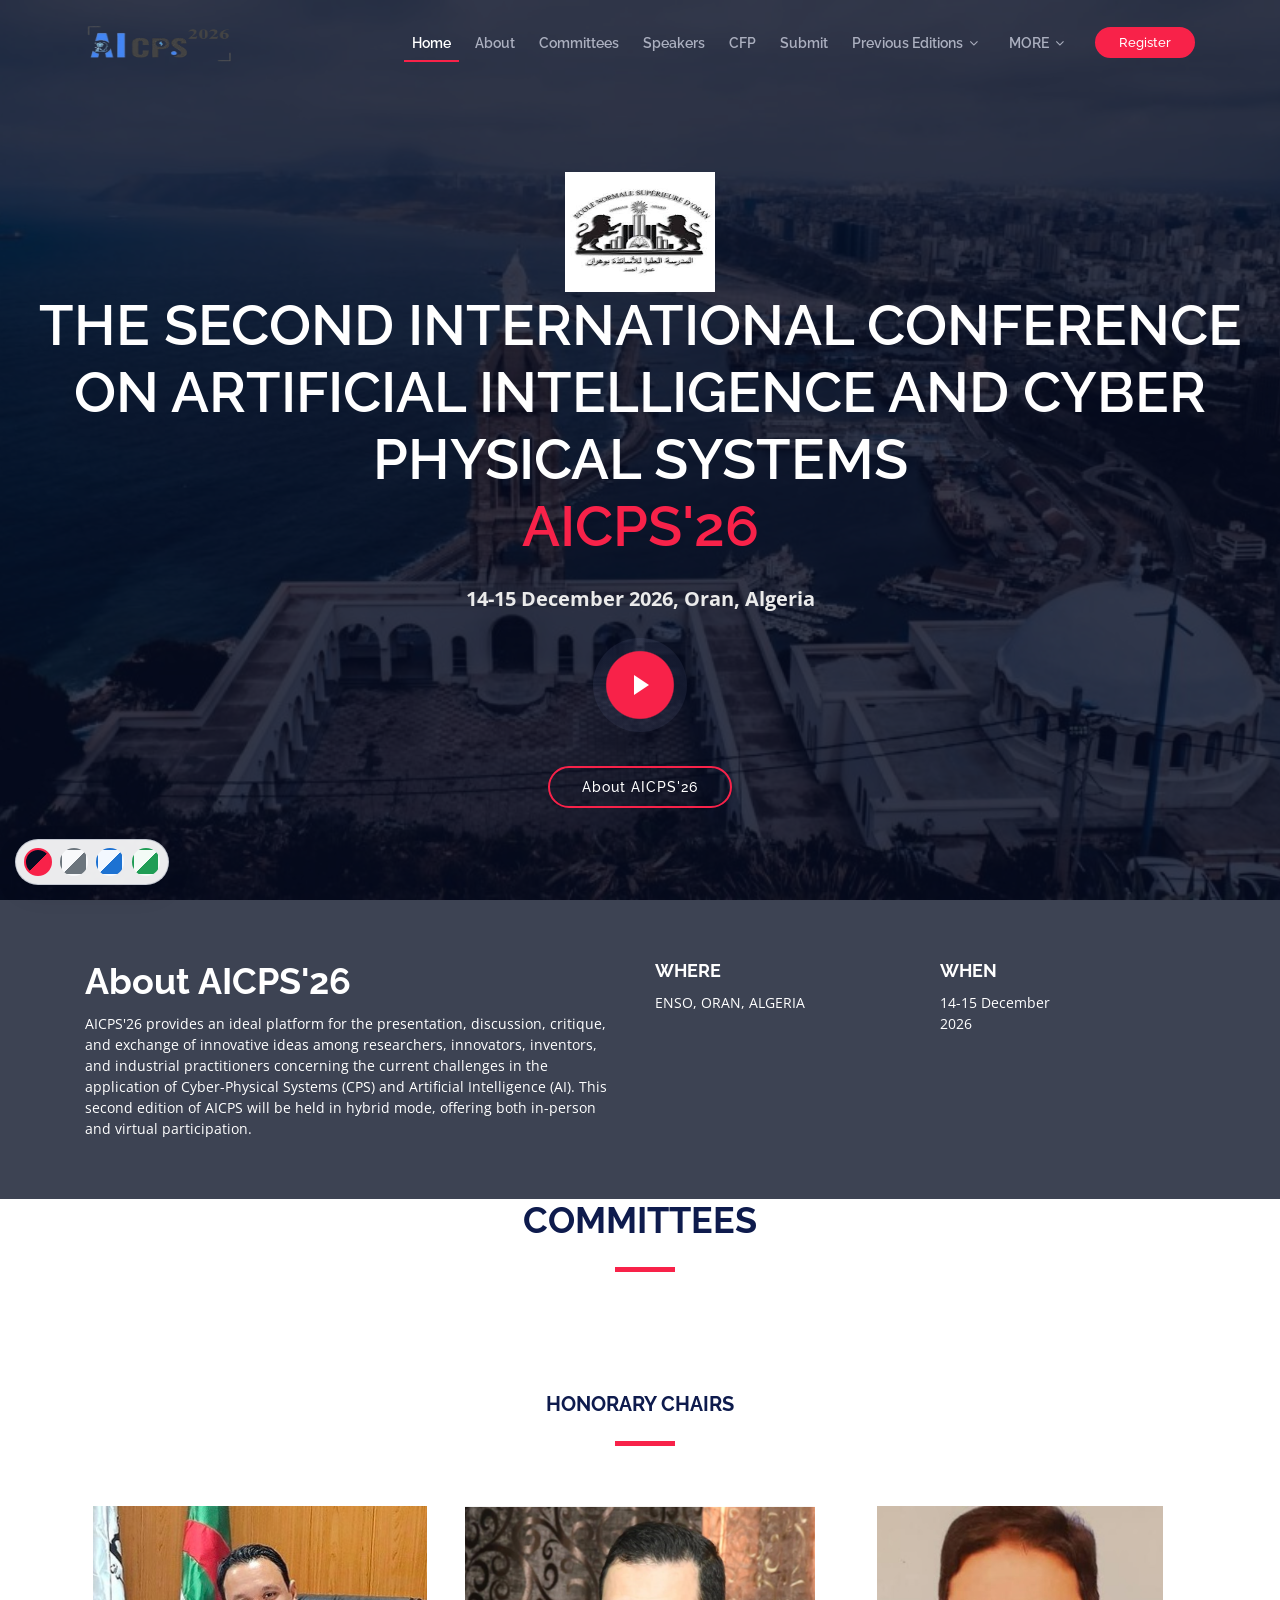
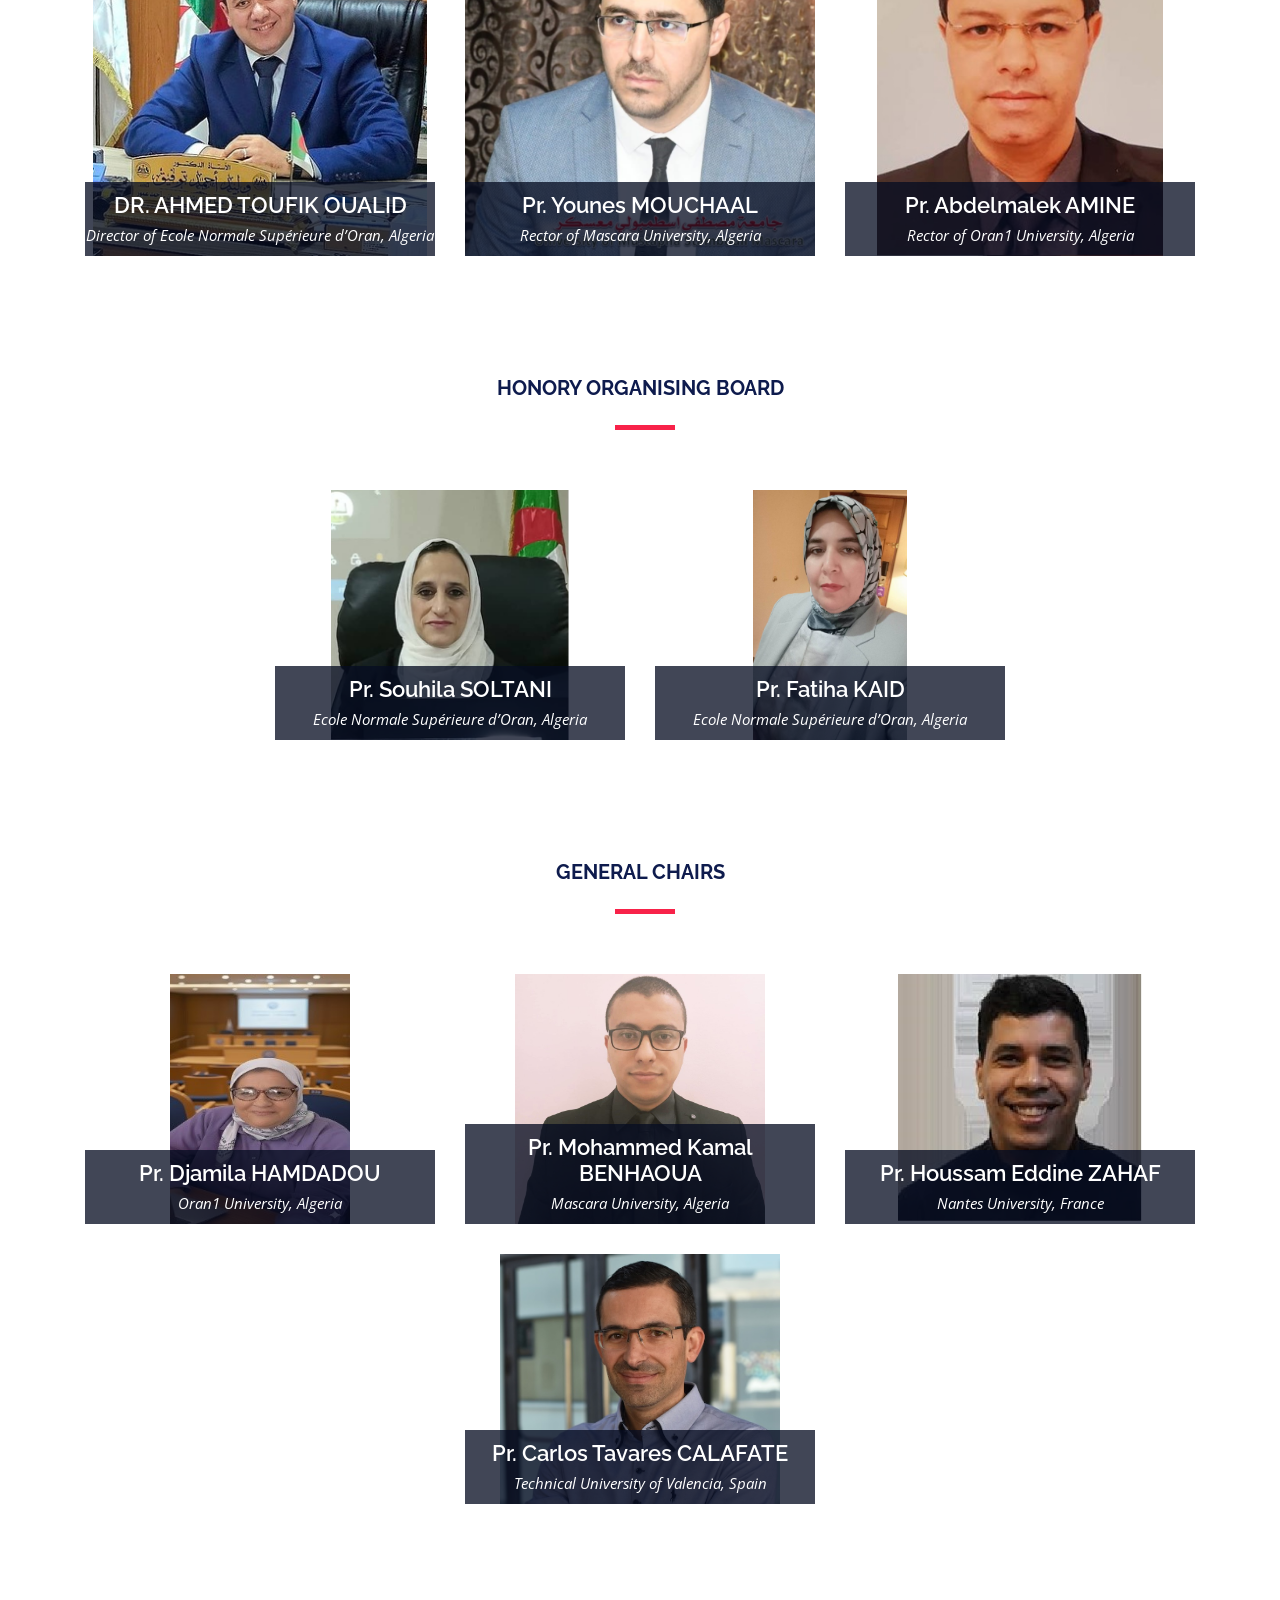
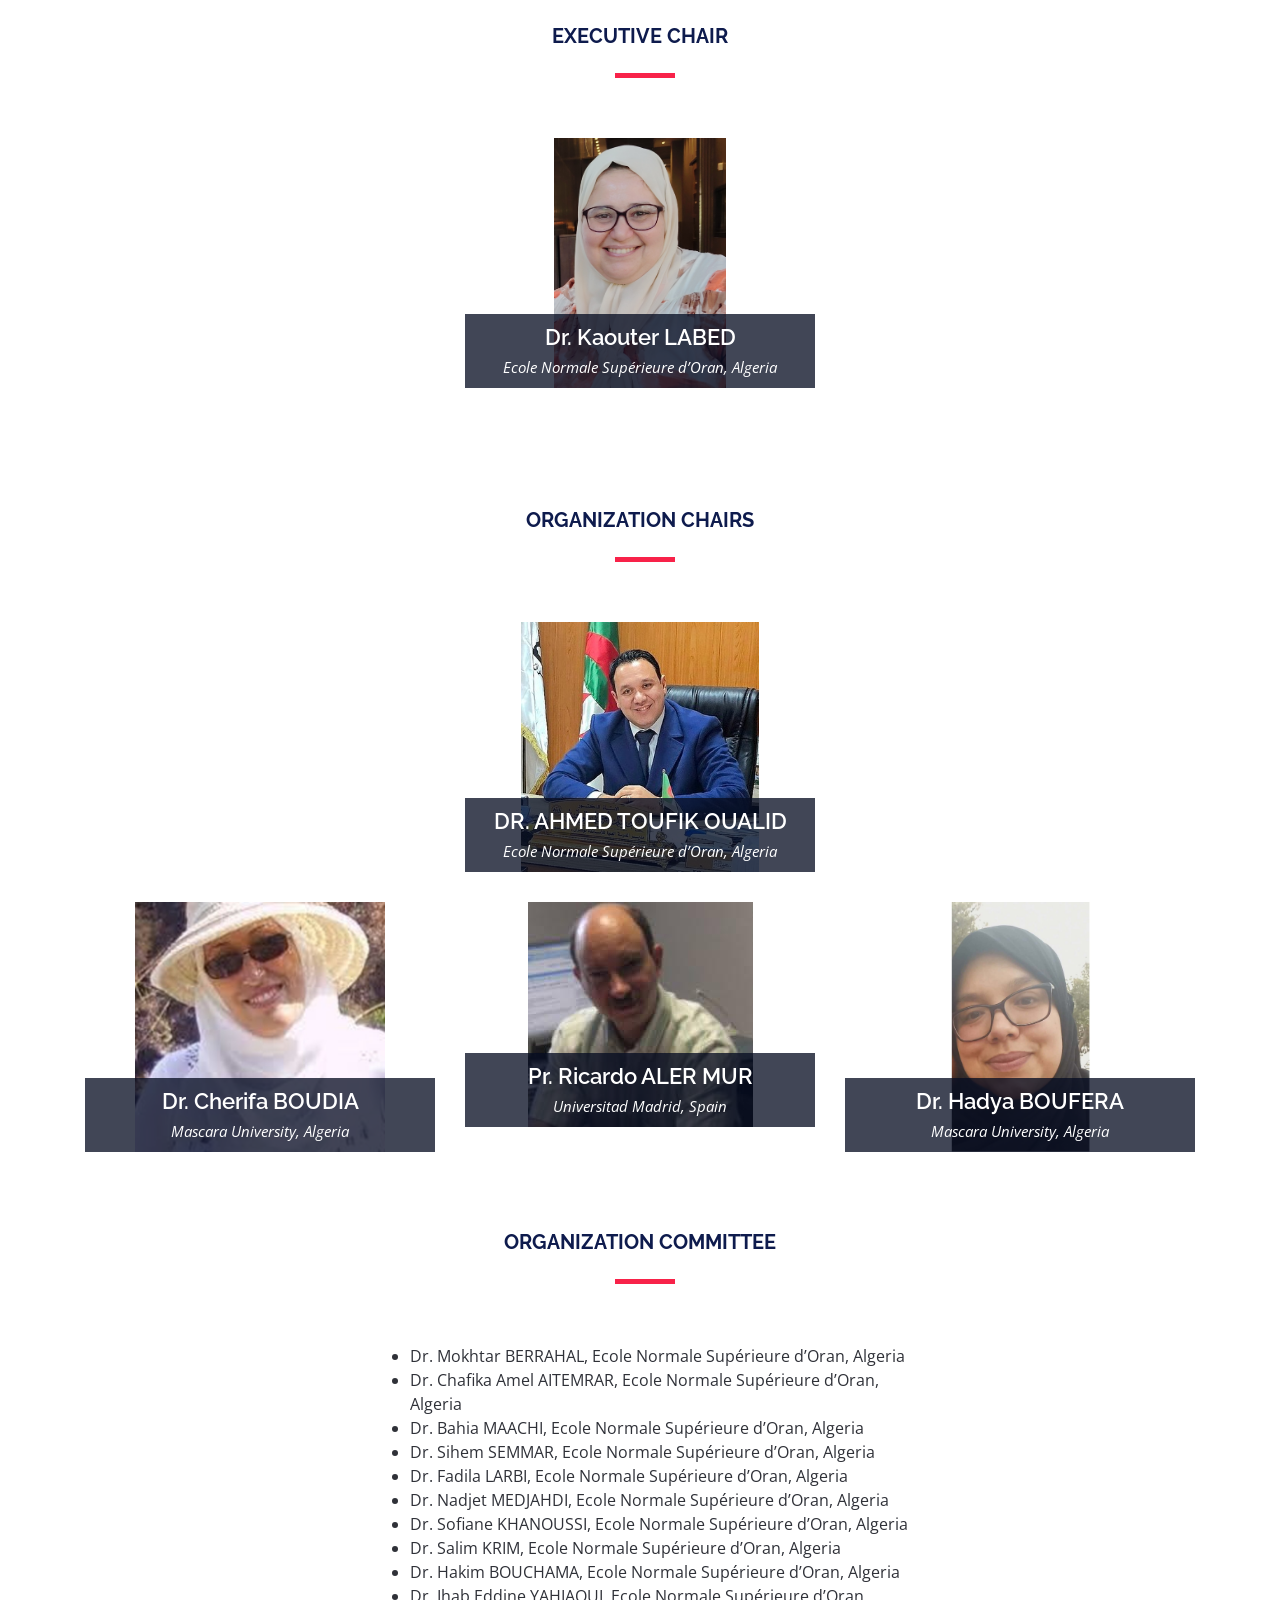
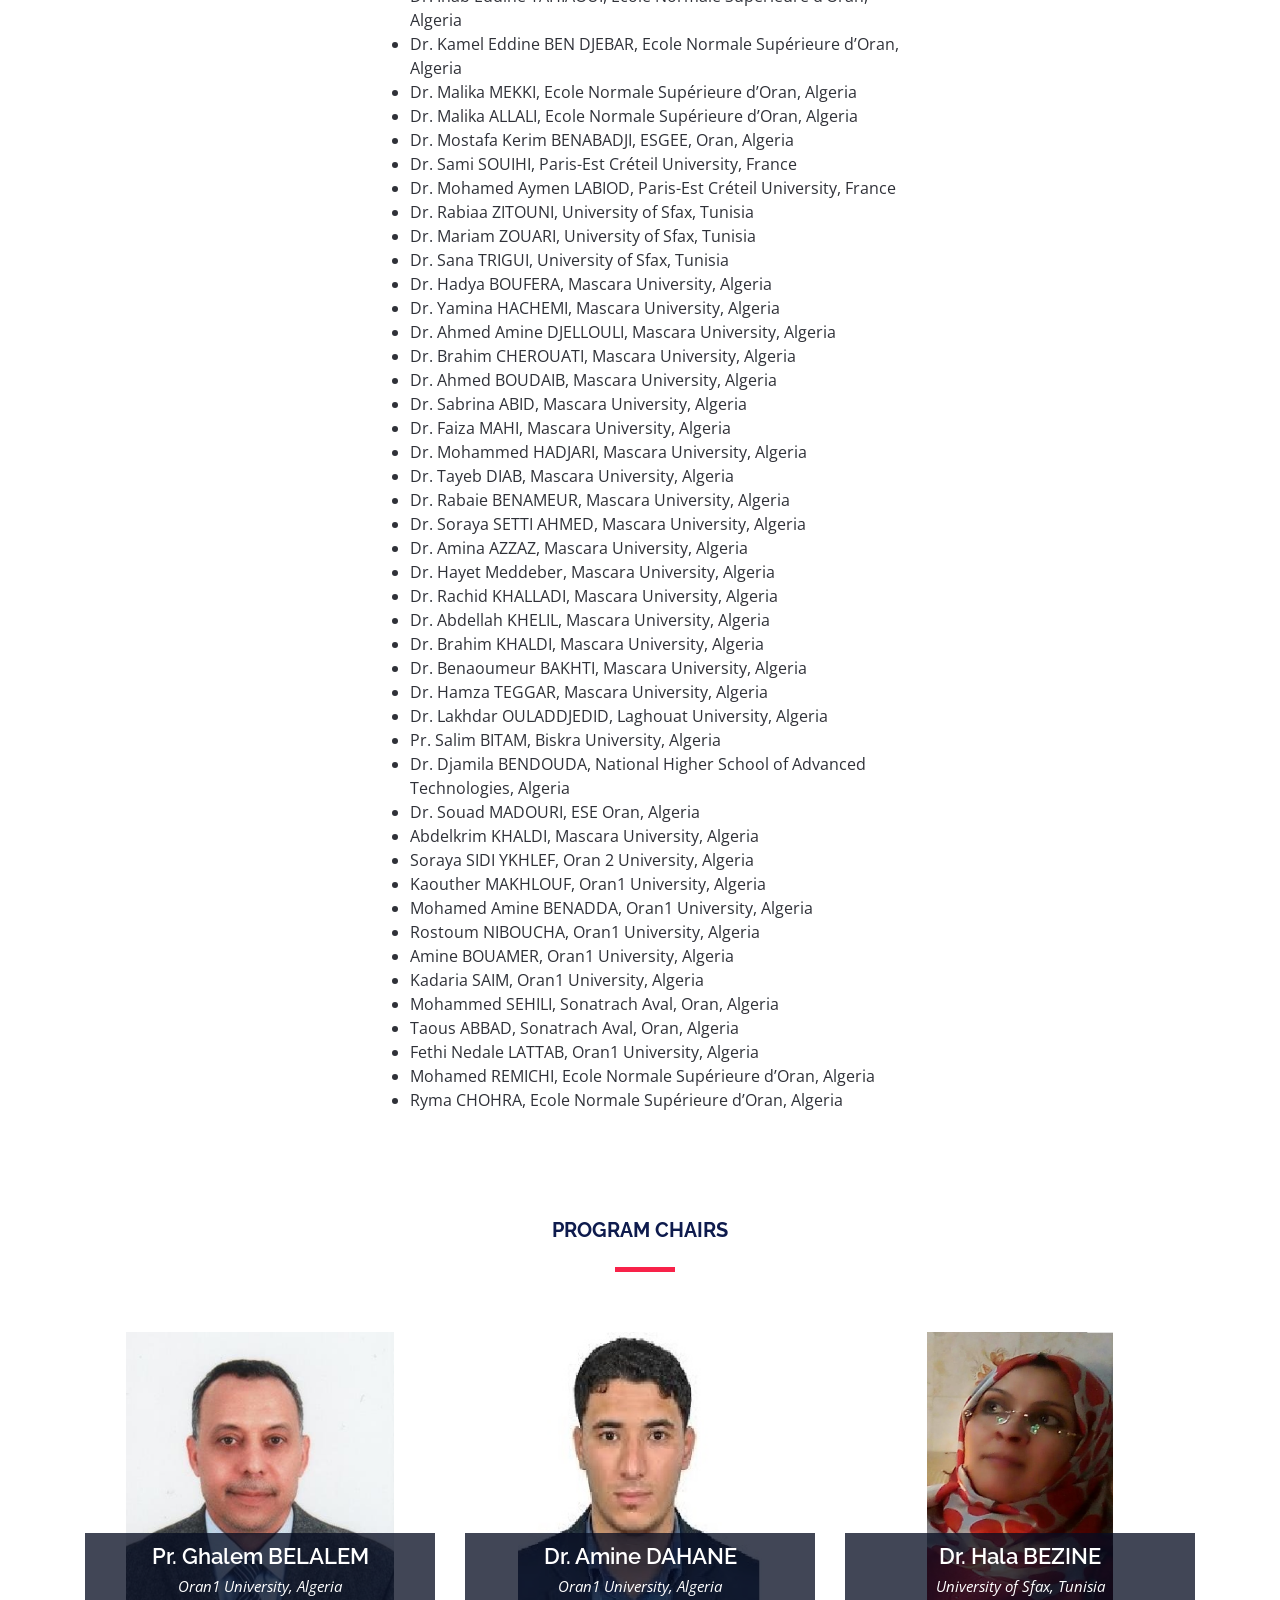
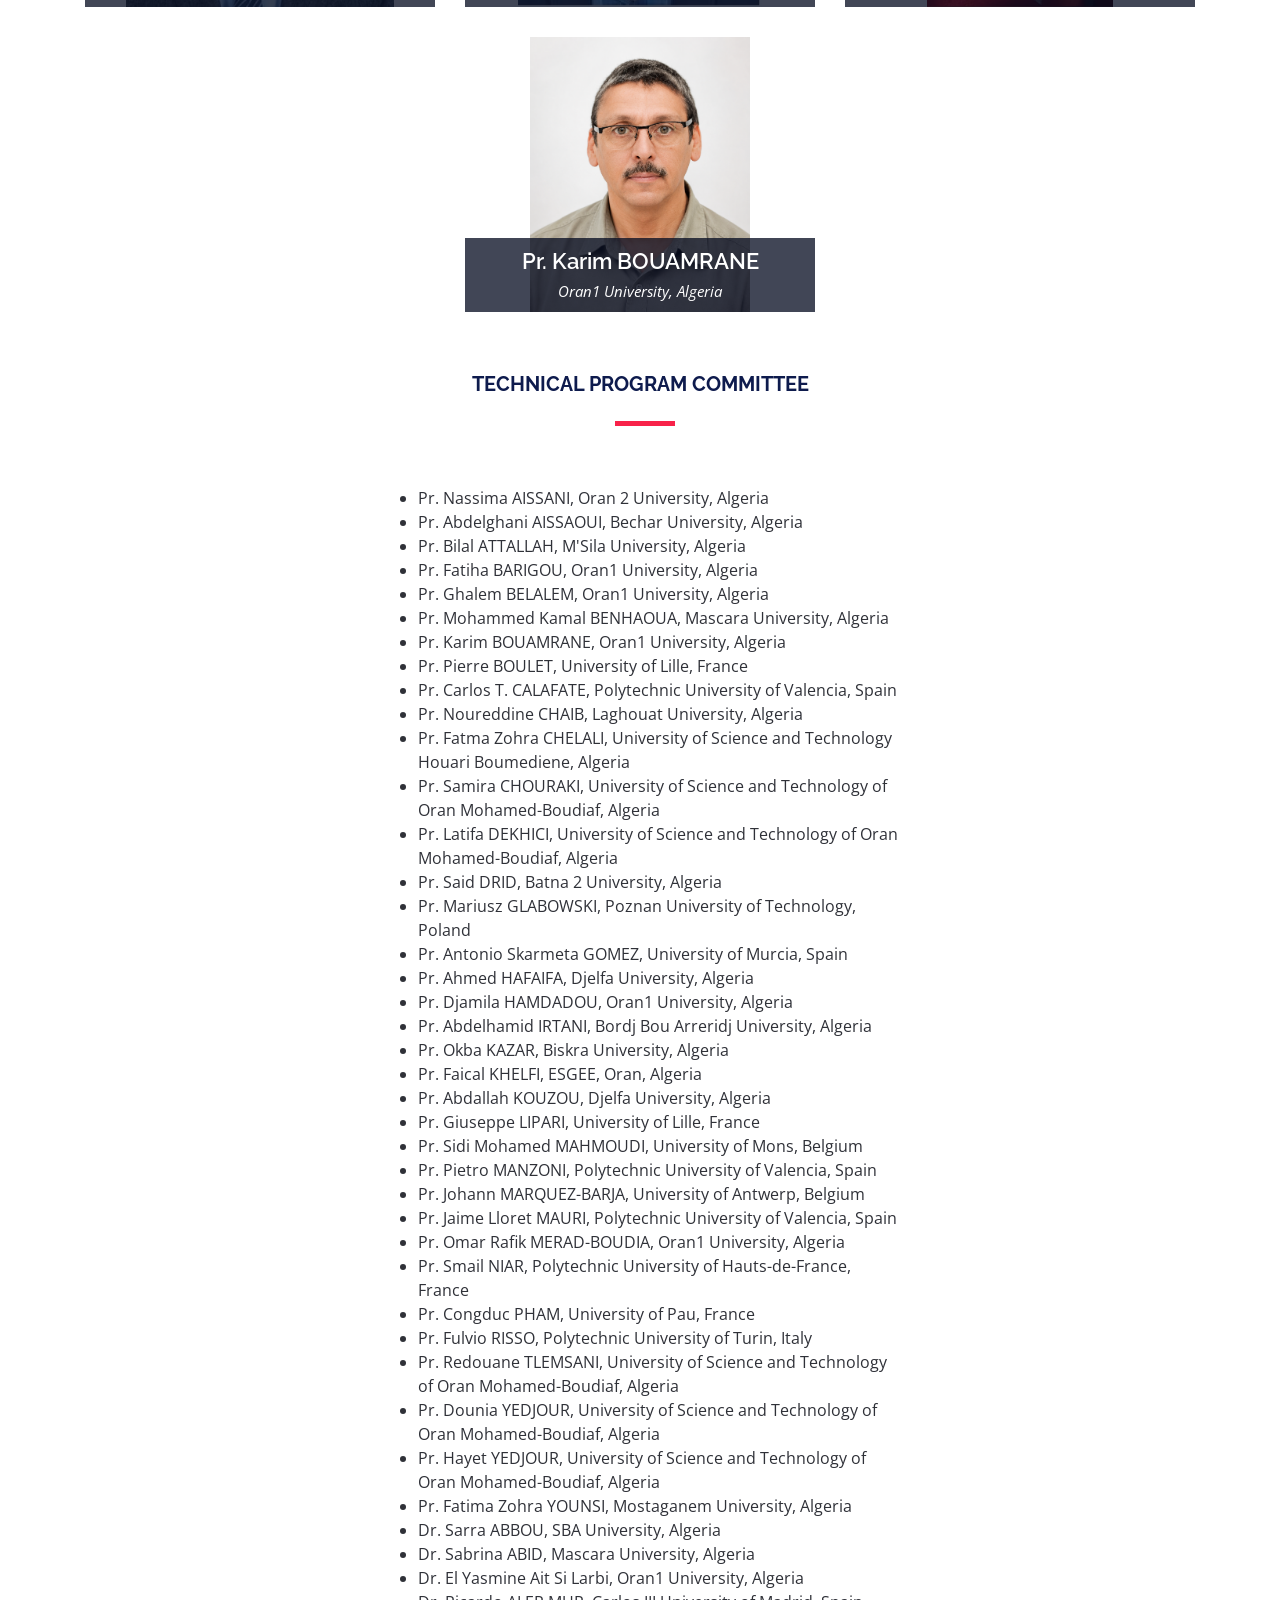
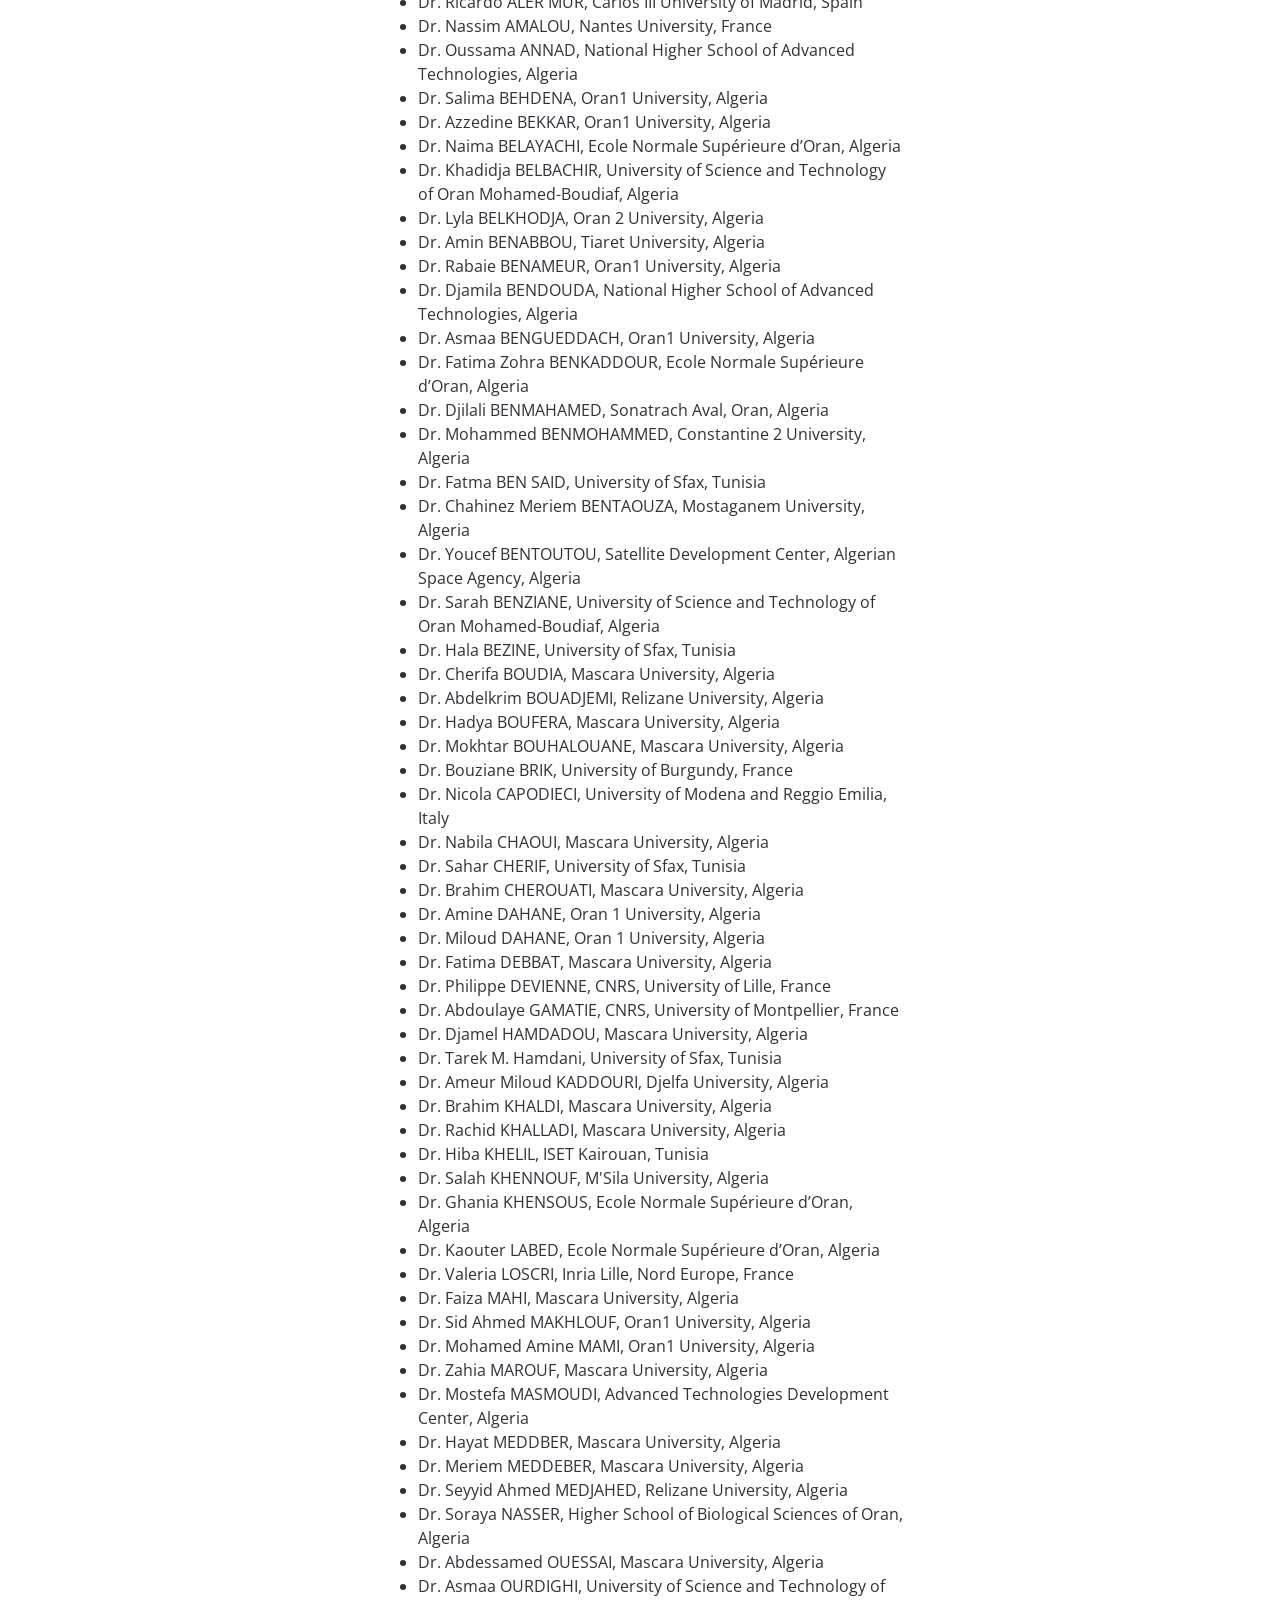
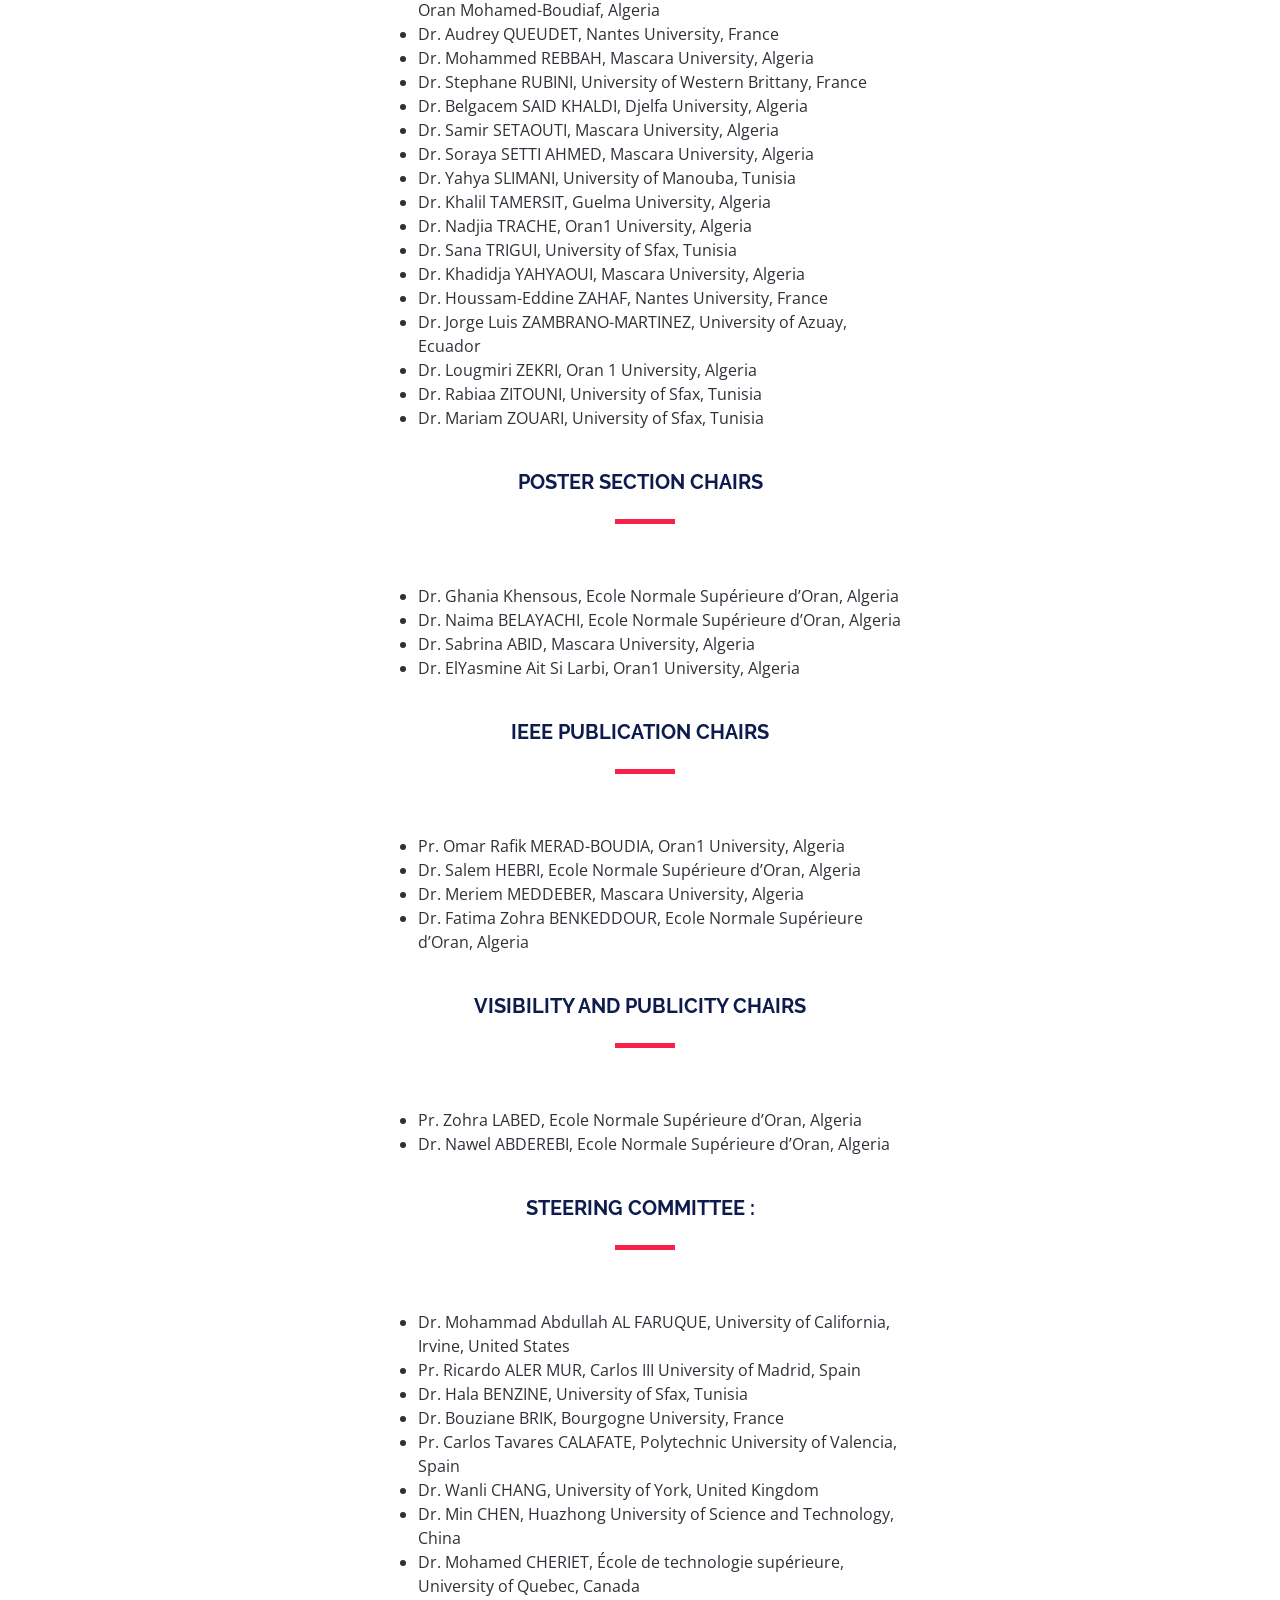
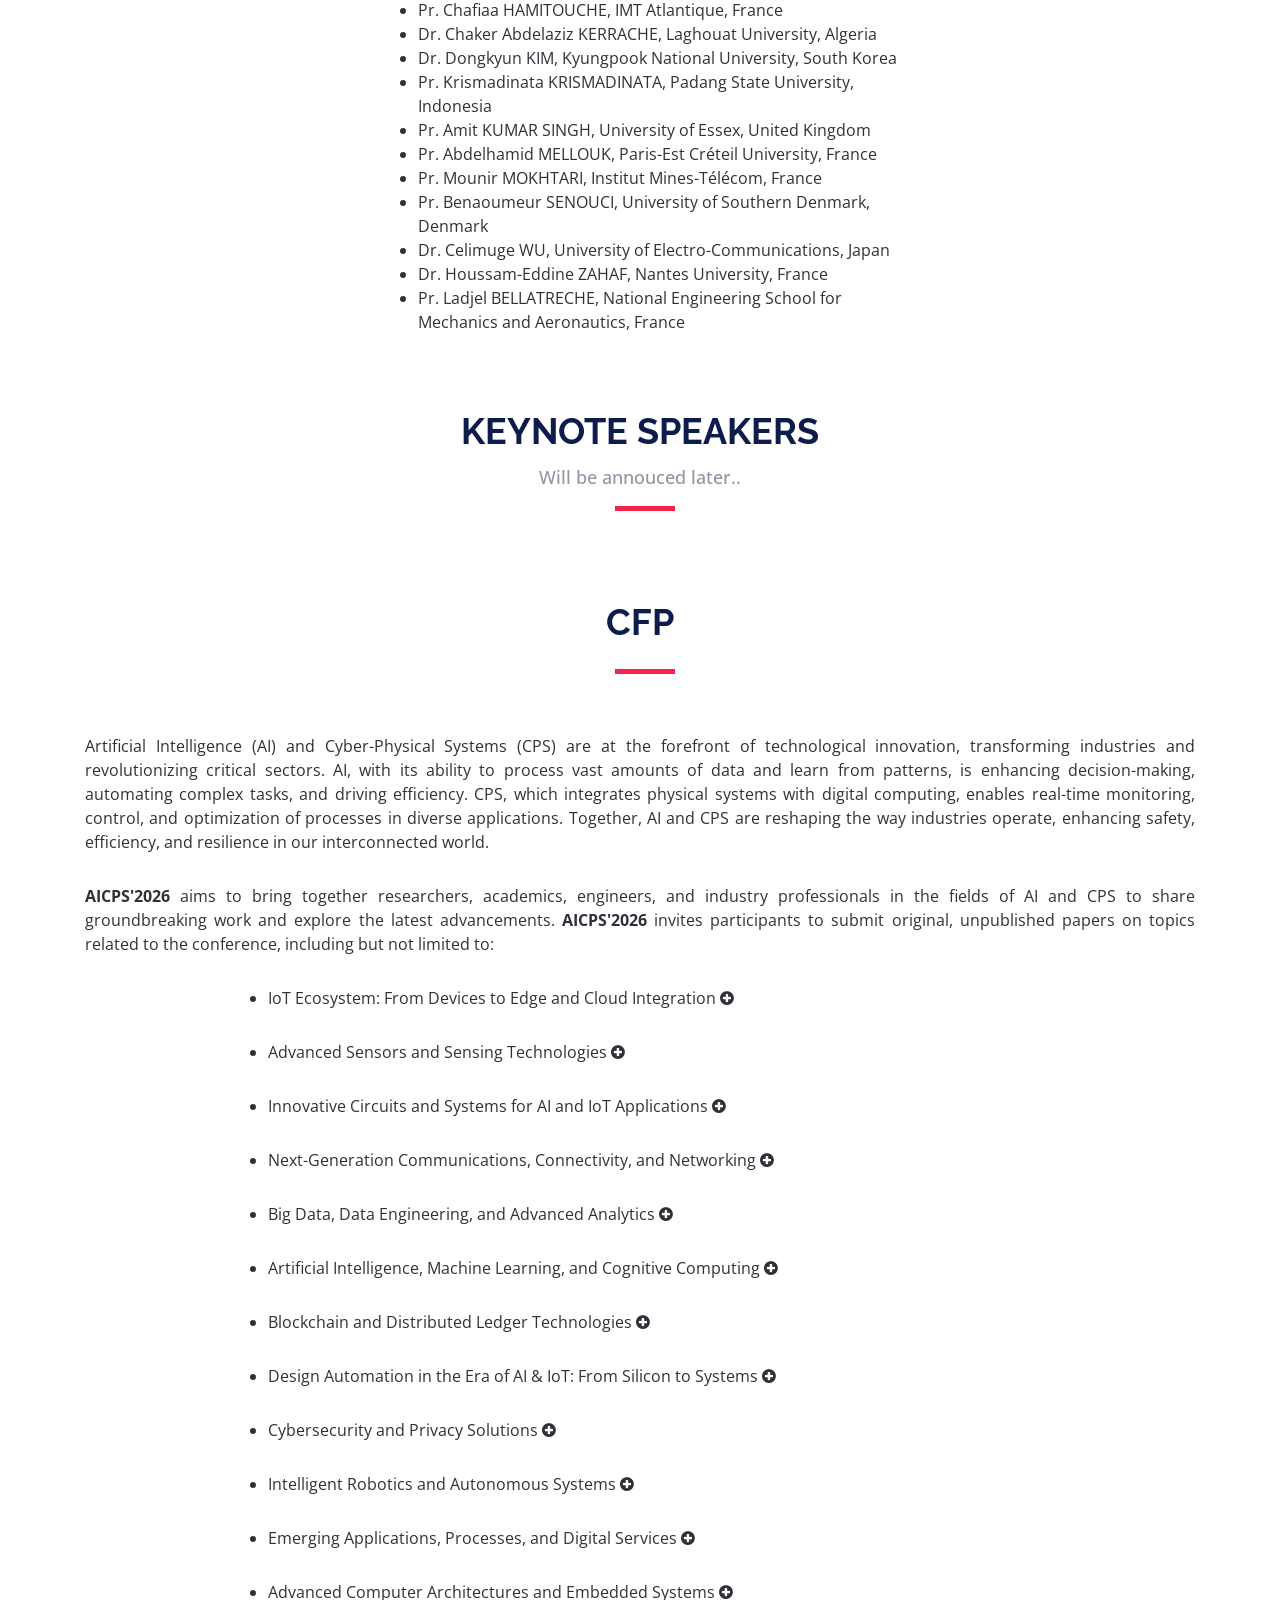
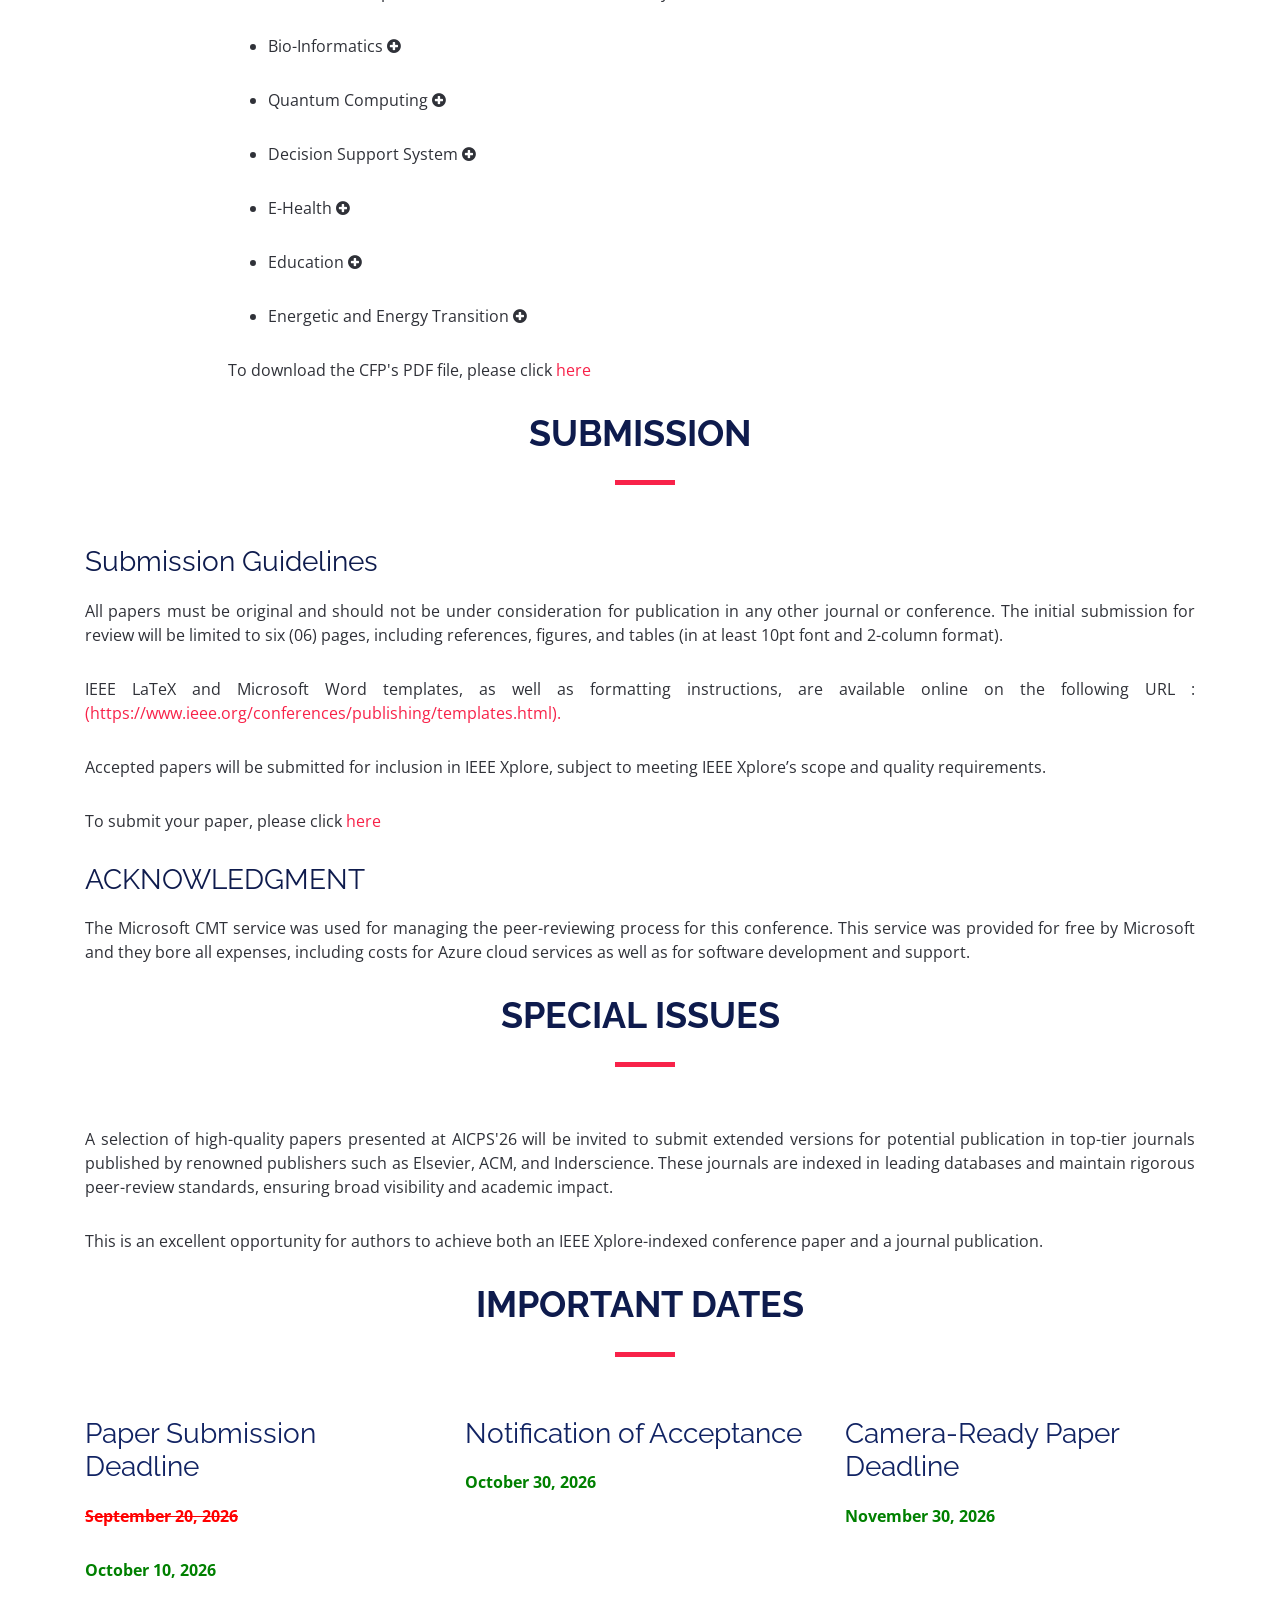
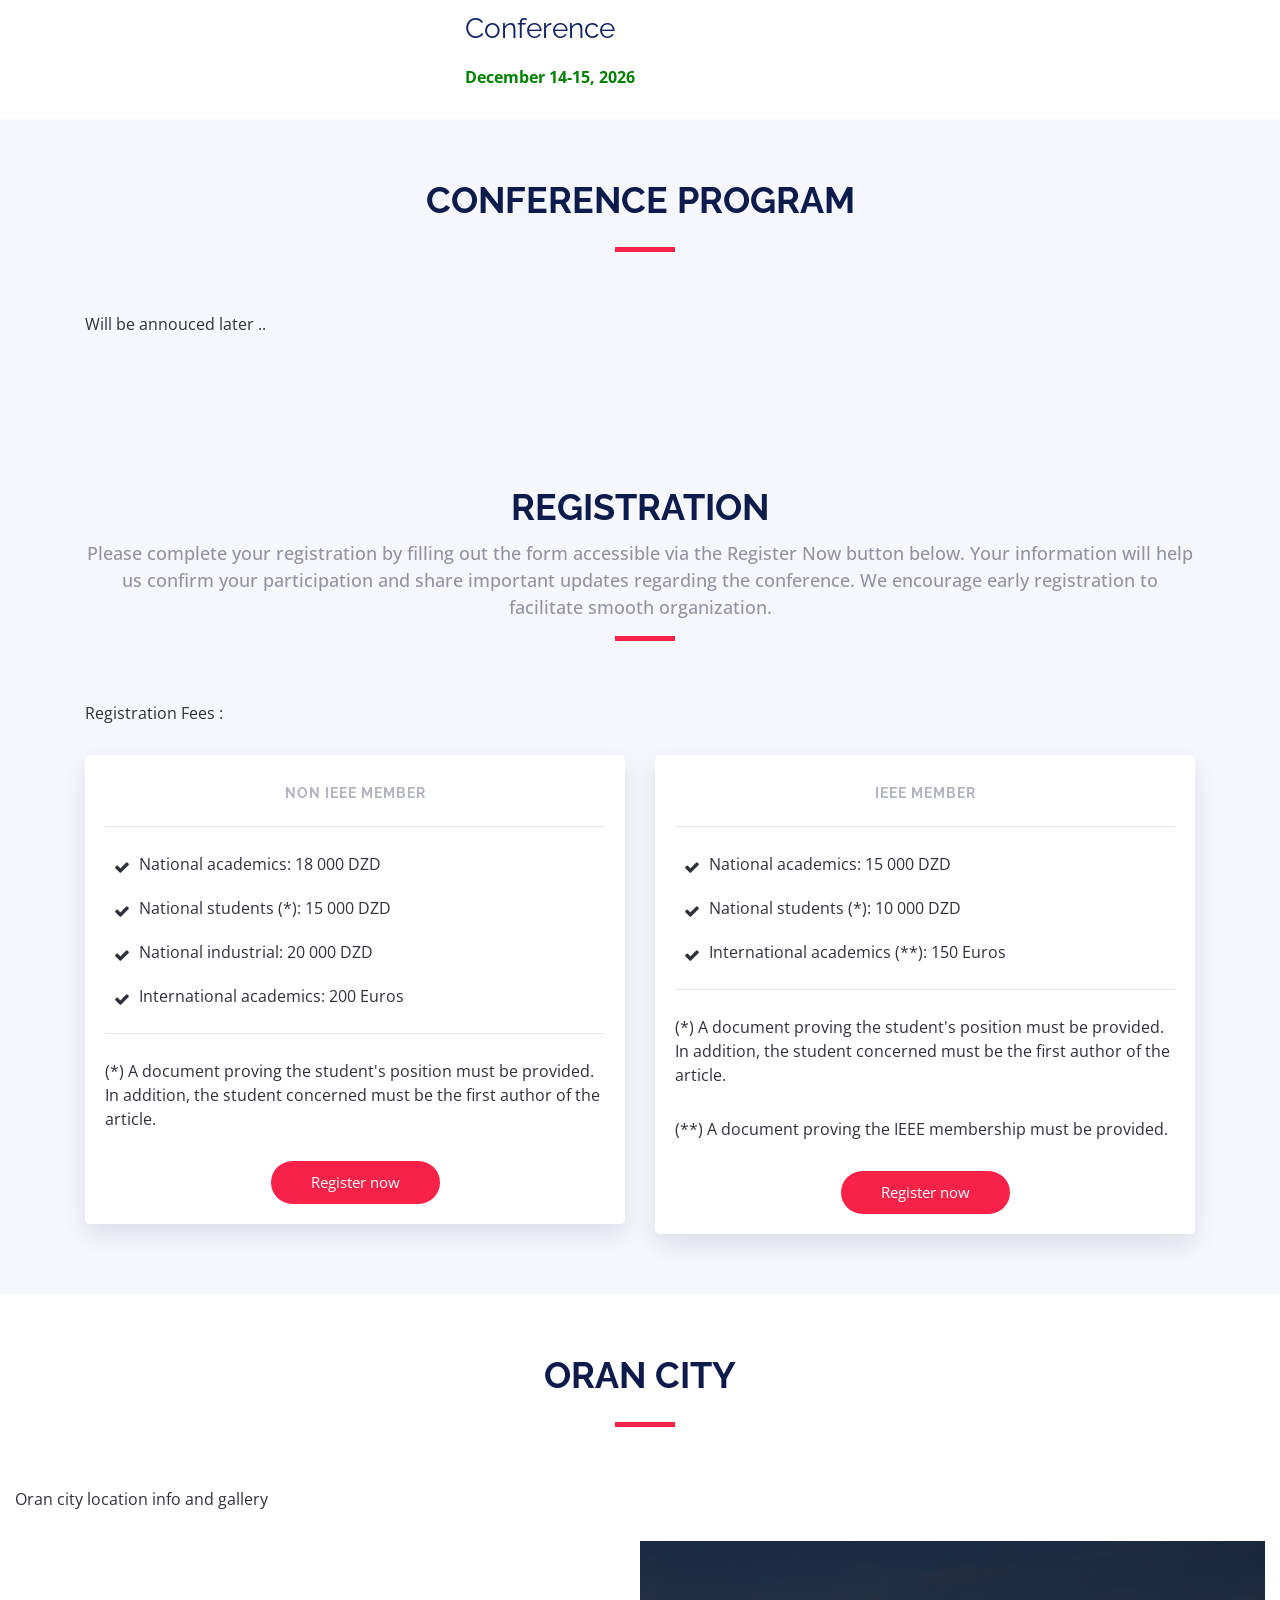
==== commit d22c6ce6: "Add files via upload" ====
--- a/index.html
+++ b/index.html
@@ -1833,8 +1833,19 @@
 
         <div class="row no-gutters sponsors-wrap clearfix">
 
-          
-          <div class="col-lg-3 col-md-4 col-xs-6">
+           <div class="col-lg-3 col-md-4 col-xs-6">
+            <div class="sponsor-logo">
+              <img src="img/sponsors/ieee.png" class="img-fluid" alt="" style="max-width:130px; max-height:100px">
+            </div>
+          </div>
+         
+		 <div class="col-lg-3 col-md-4 col-xs-6">
+            <div class="sponsor-logo">
+              <img src="img/sponsors/ieee_xplore.png" class="img-fluid" alt="" style="max-width:130px; max-height:100px">
+            </div>
+          </div>
+		  
+		 <div class="col-lg-3 col-md-4 col-xs-6">
             <div class="sponsor-logo">
               <img src="img/sponsors/ieee_algeria.jpg" class="img-fluid" alt="" style="max-width:130px; max-height:100px">
             </div>
@@ -1853,17 +1864,6 @@
             </div>
           </div>
 		  
-		  <div class="col-lg-3 col-md-4 col-xs-6">
-            <div class="sponsor-logo">
-              <img src="" class="img-fluid" alt="" style="max-width:130px; max-height:100px">
-            </div>
-          </div>
-		  
-		  <div class="col-lg-3 col-md-4 col-xs-6">
-            <div class="sponsor-logo">
-              <img src="" class="img-fluid" alt="" style="max-width:130px; max-height:100px">
-            </div>
-          </div>
 
         </div>
 
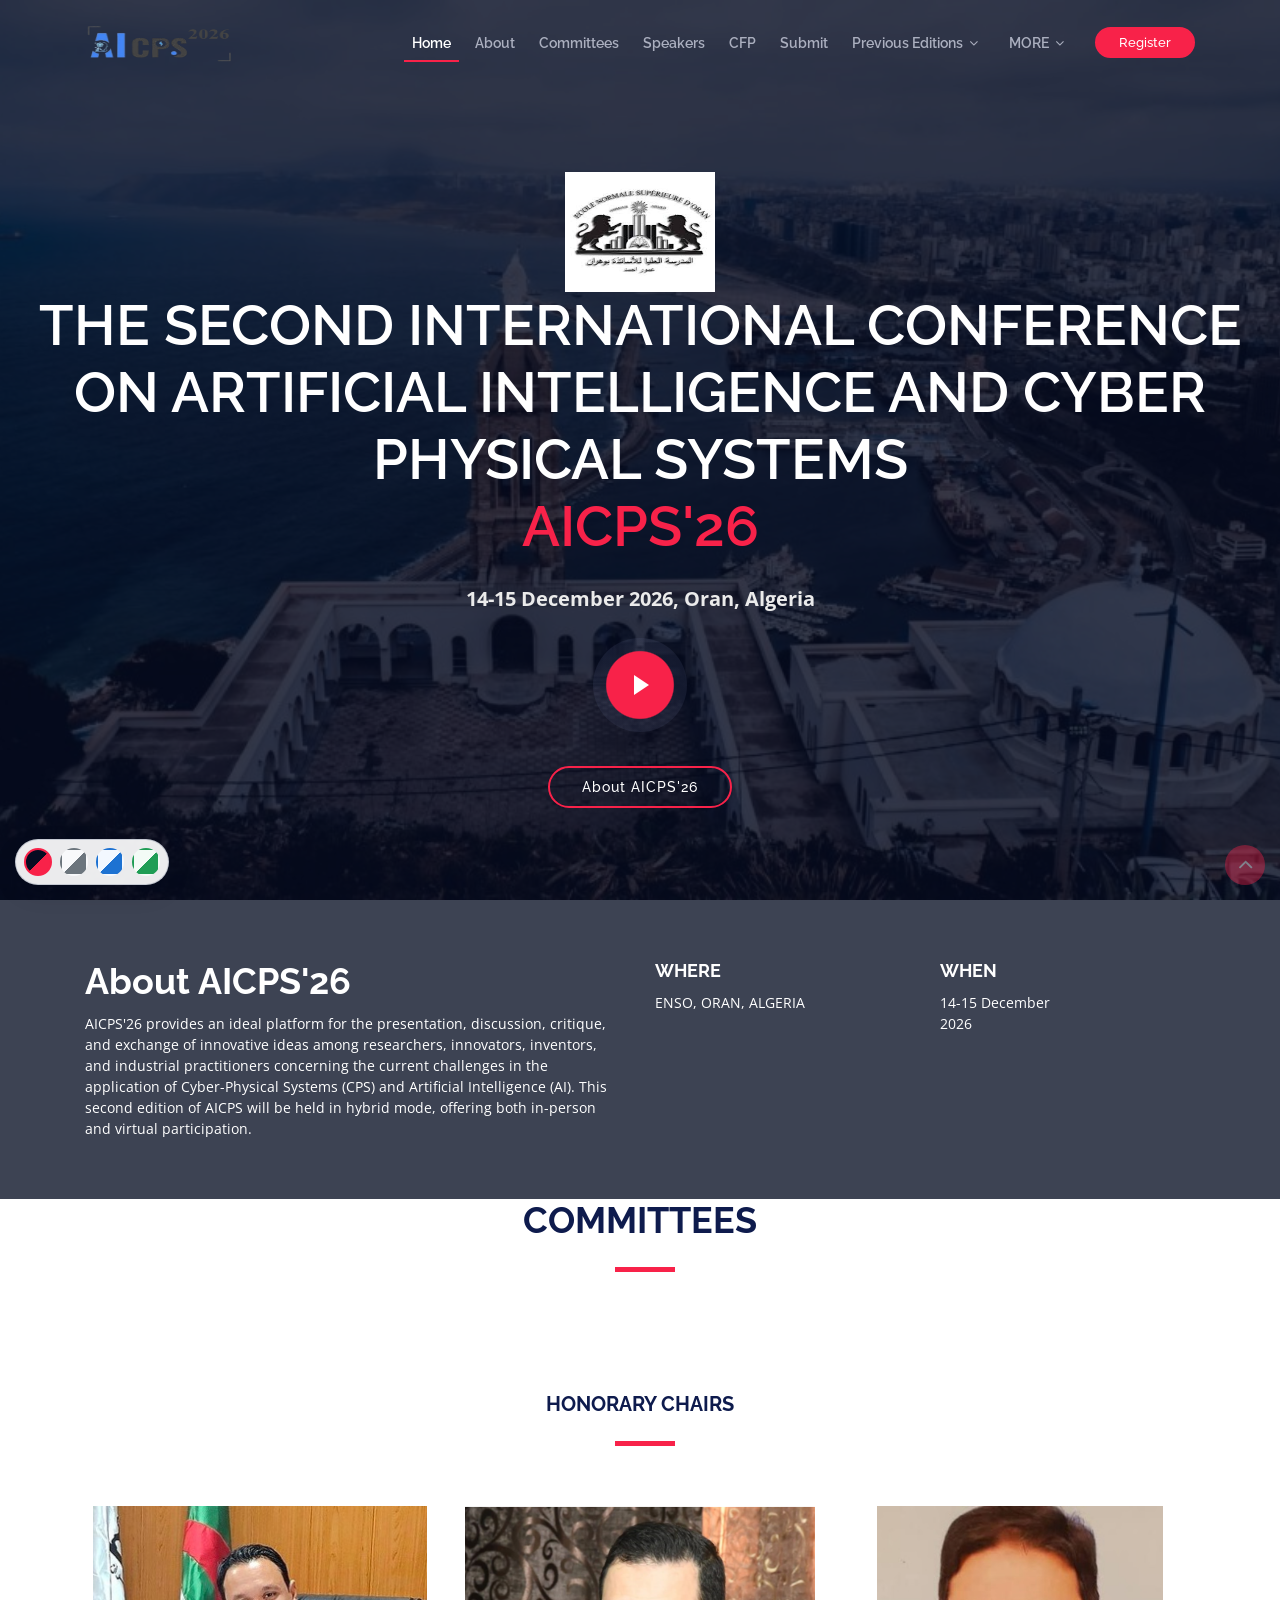
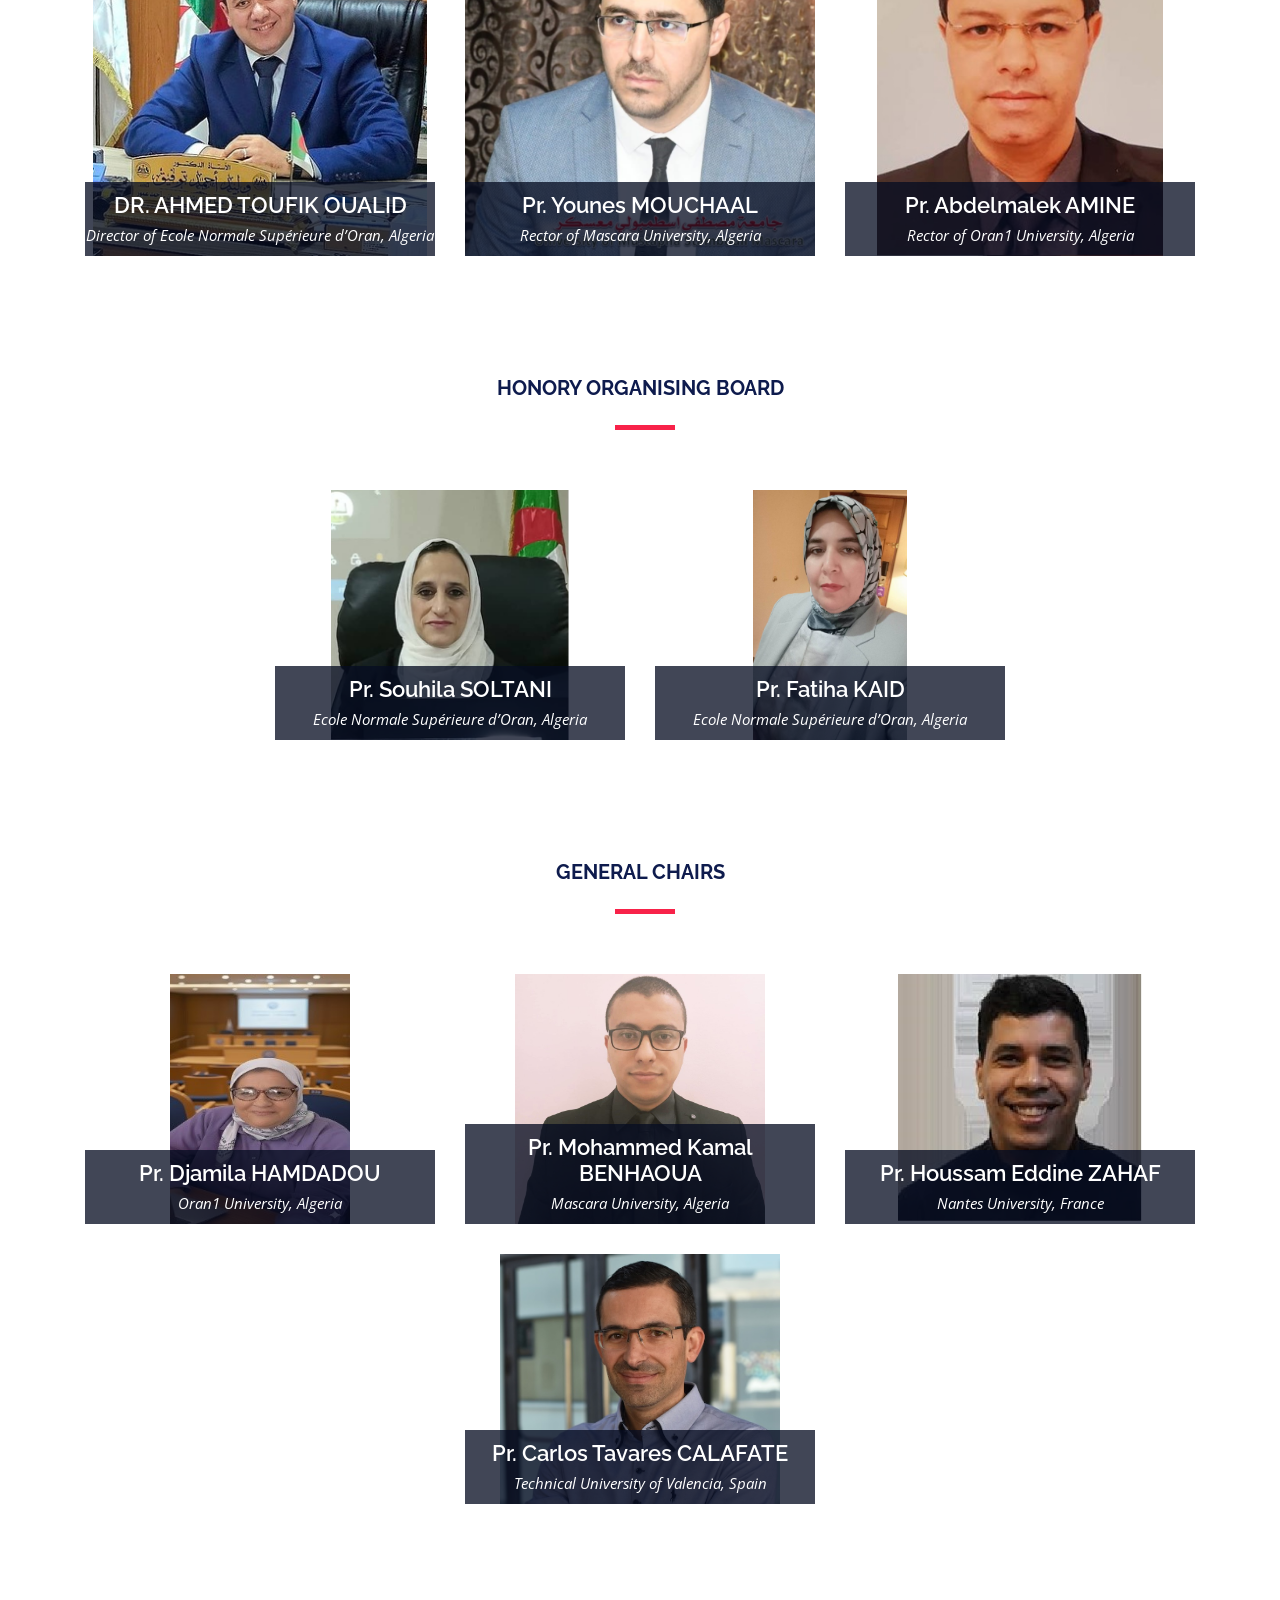
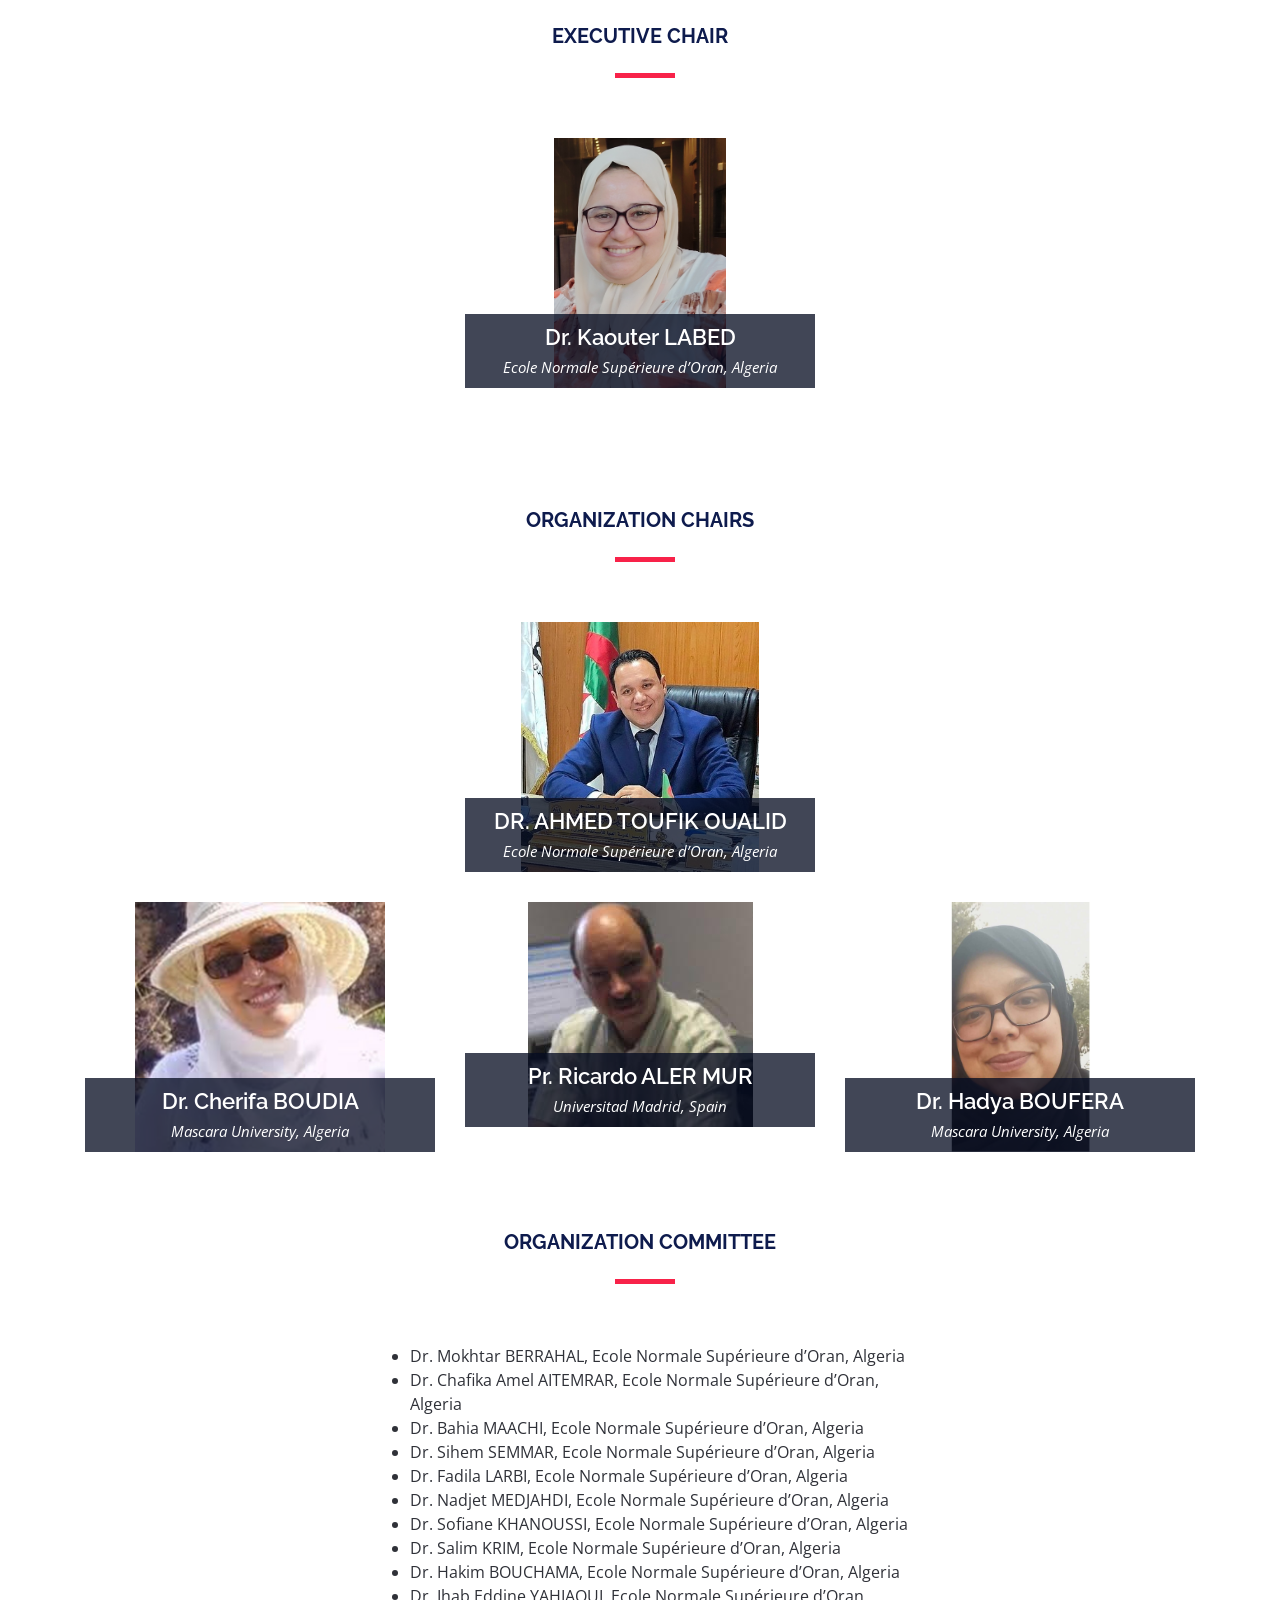
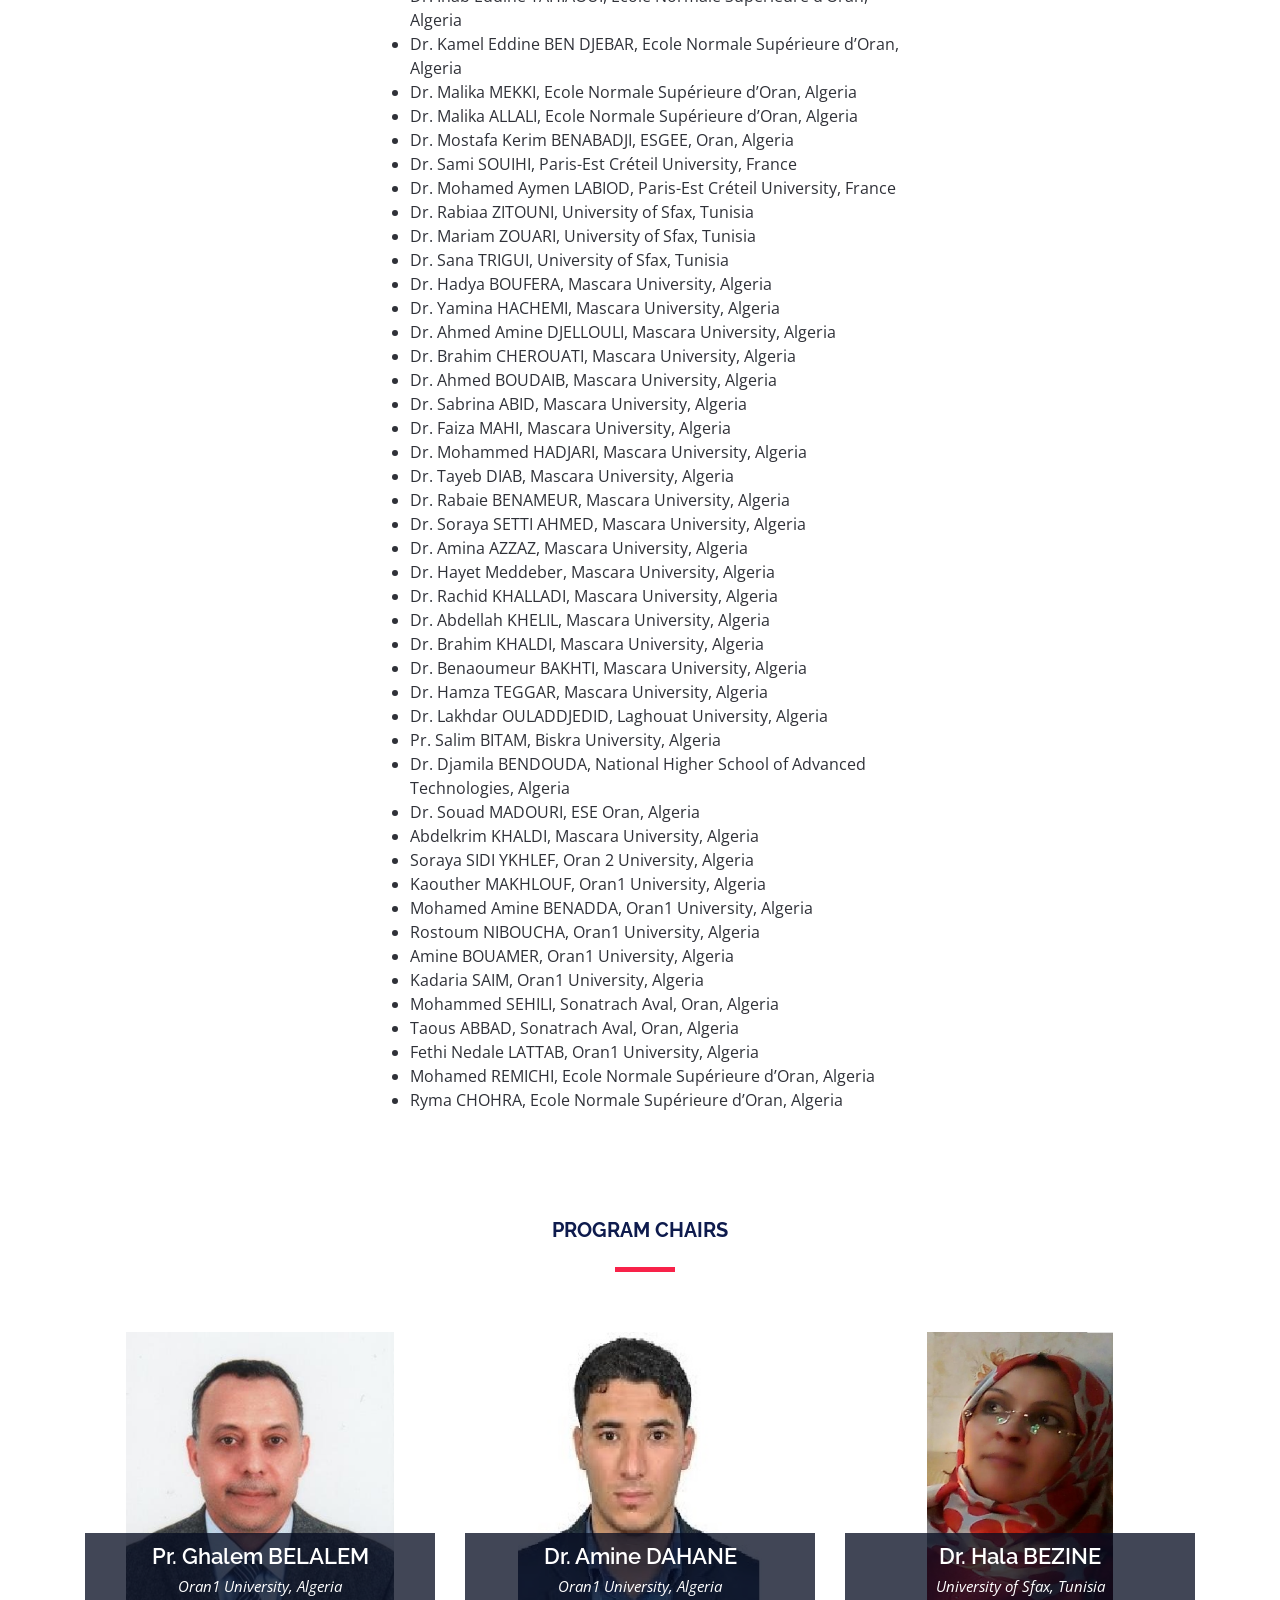
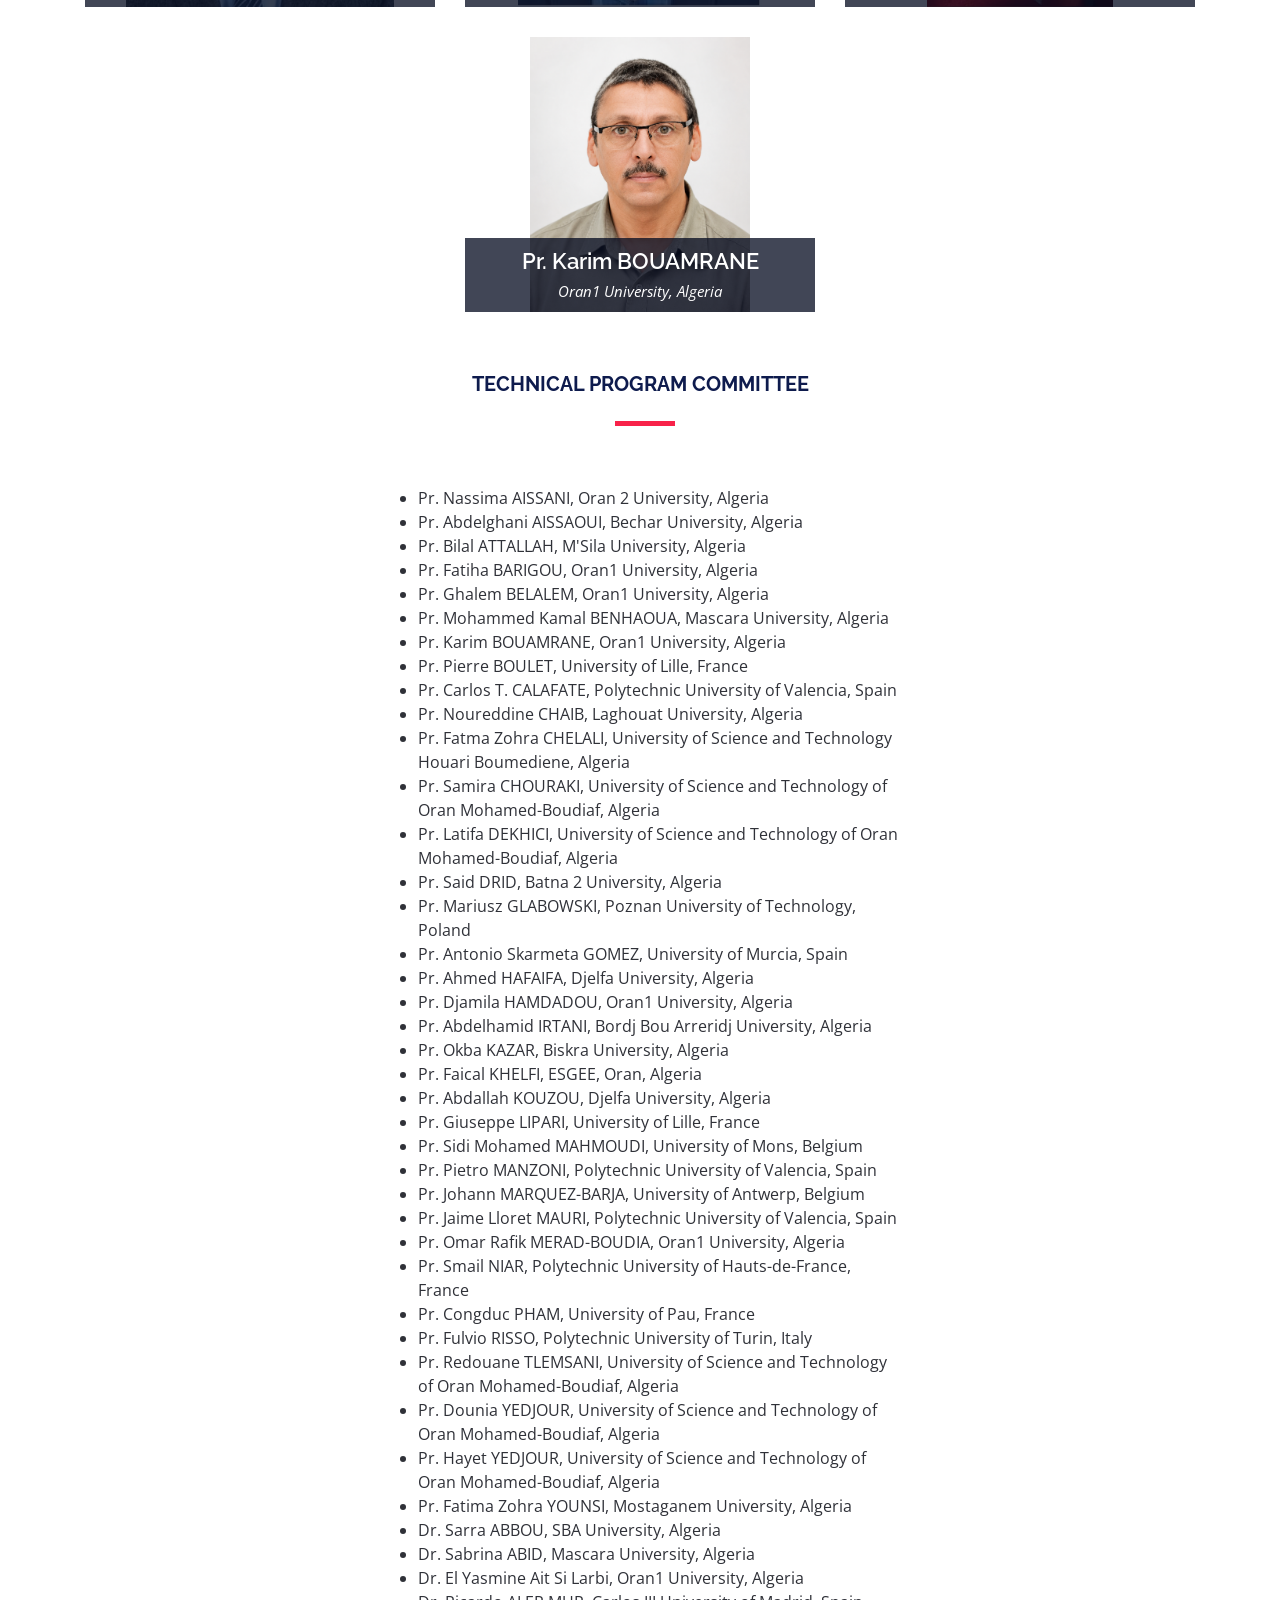
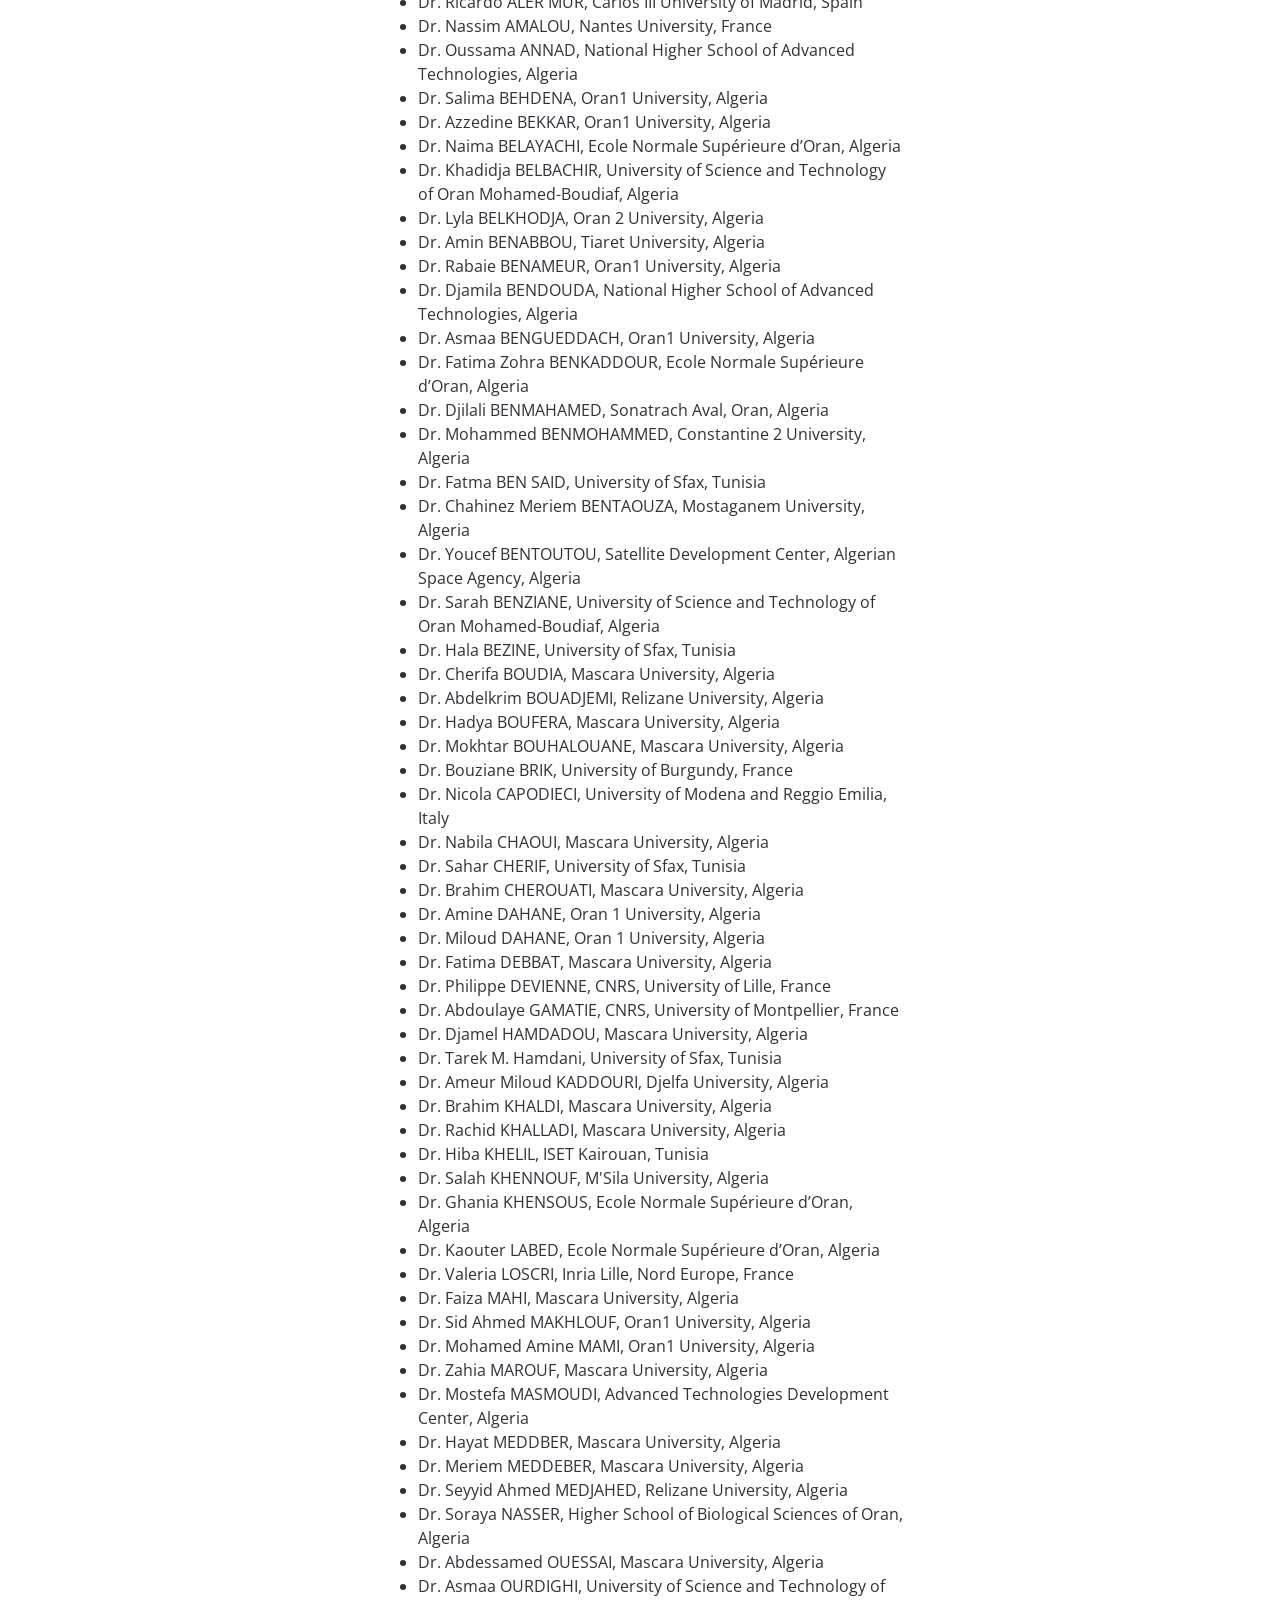
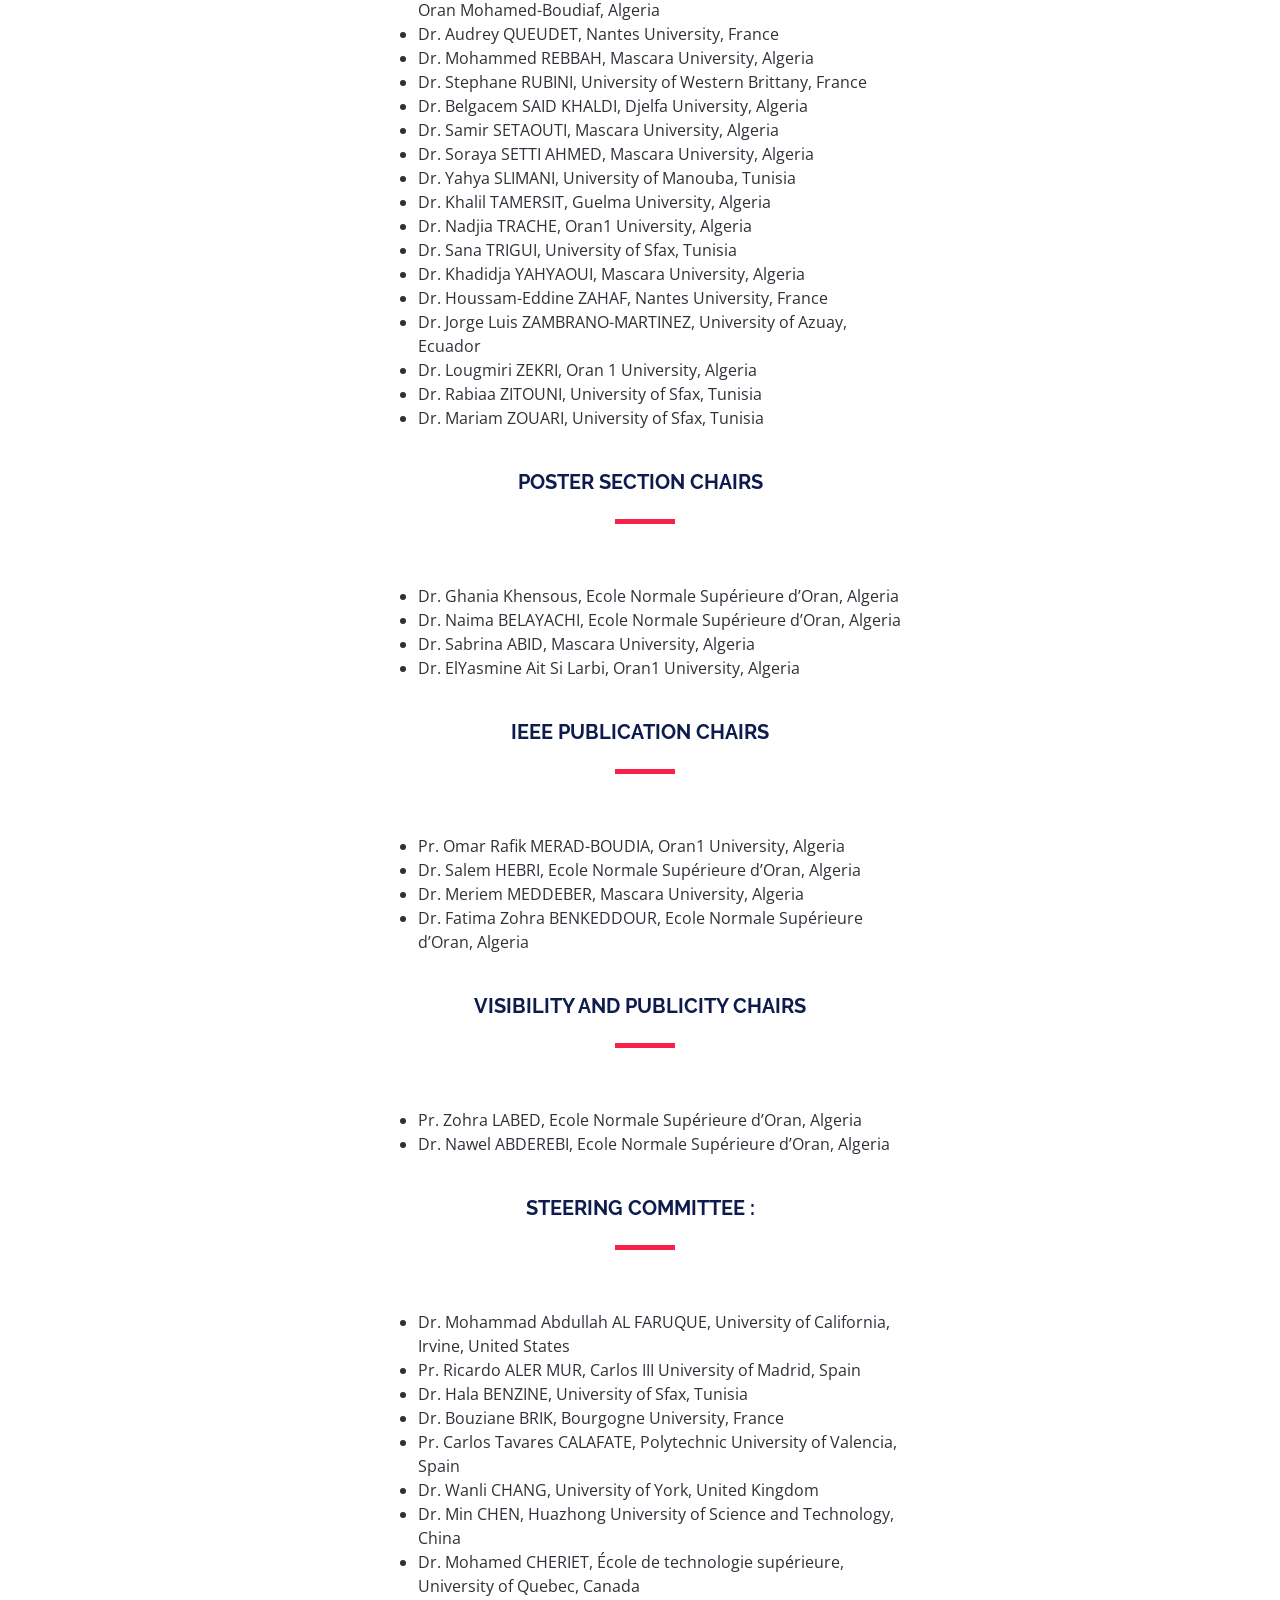
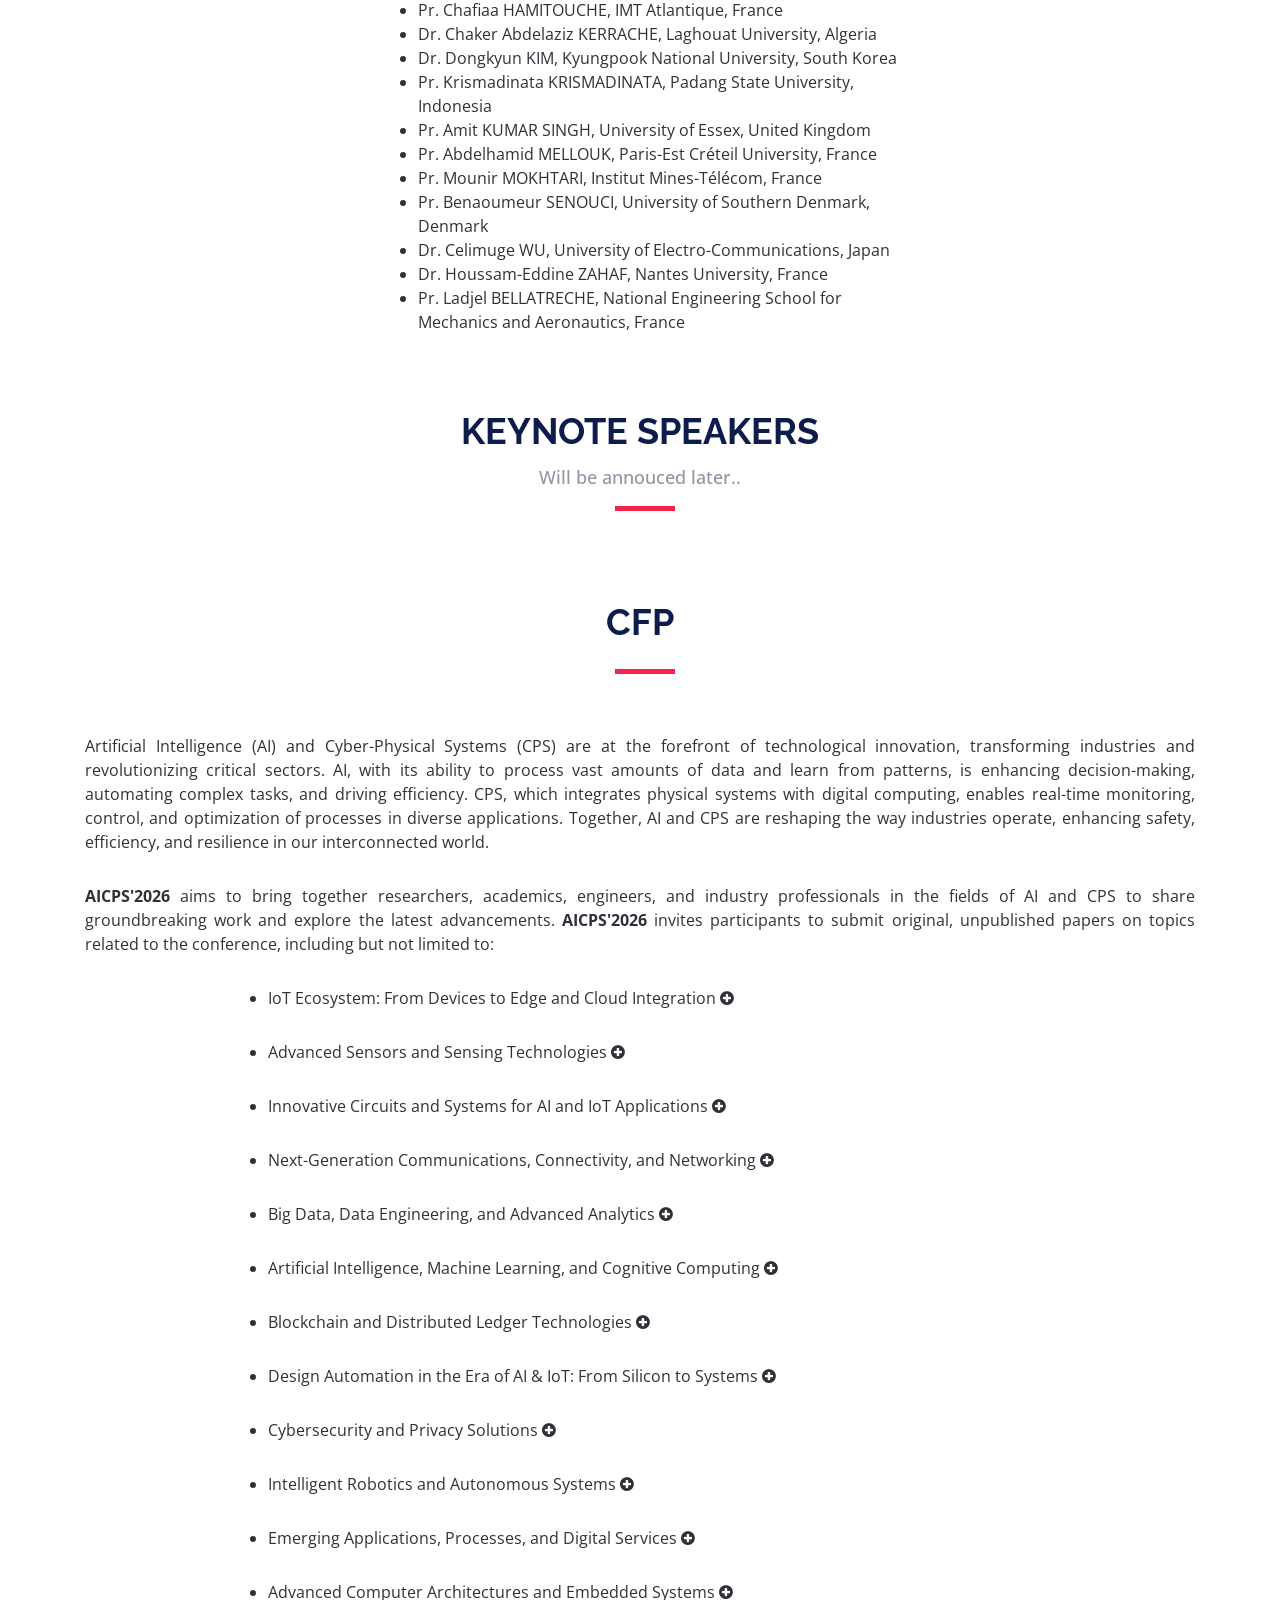
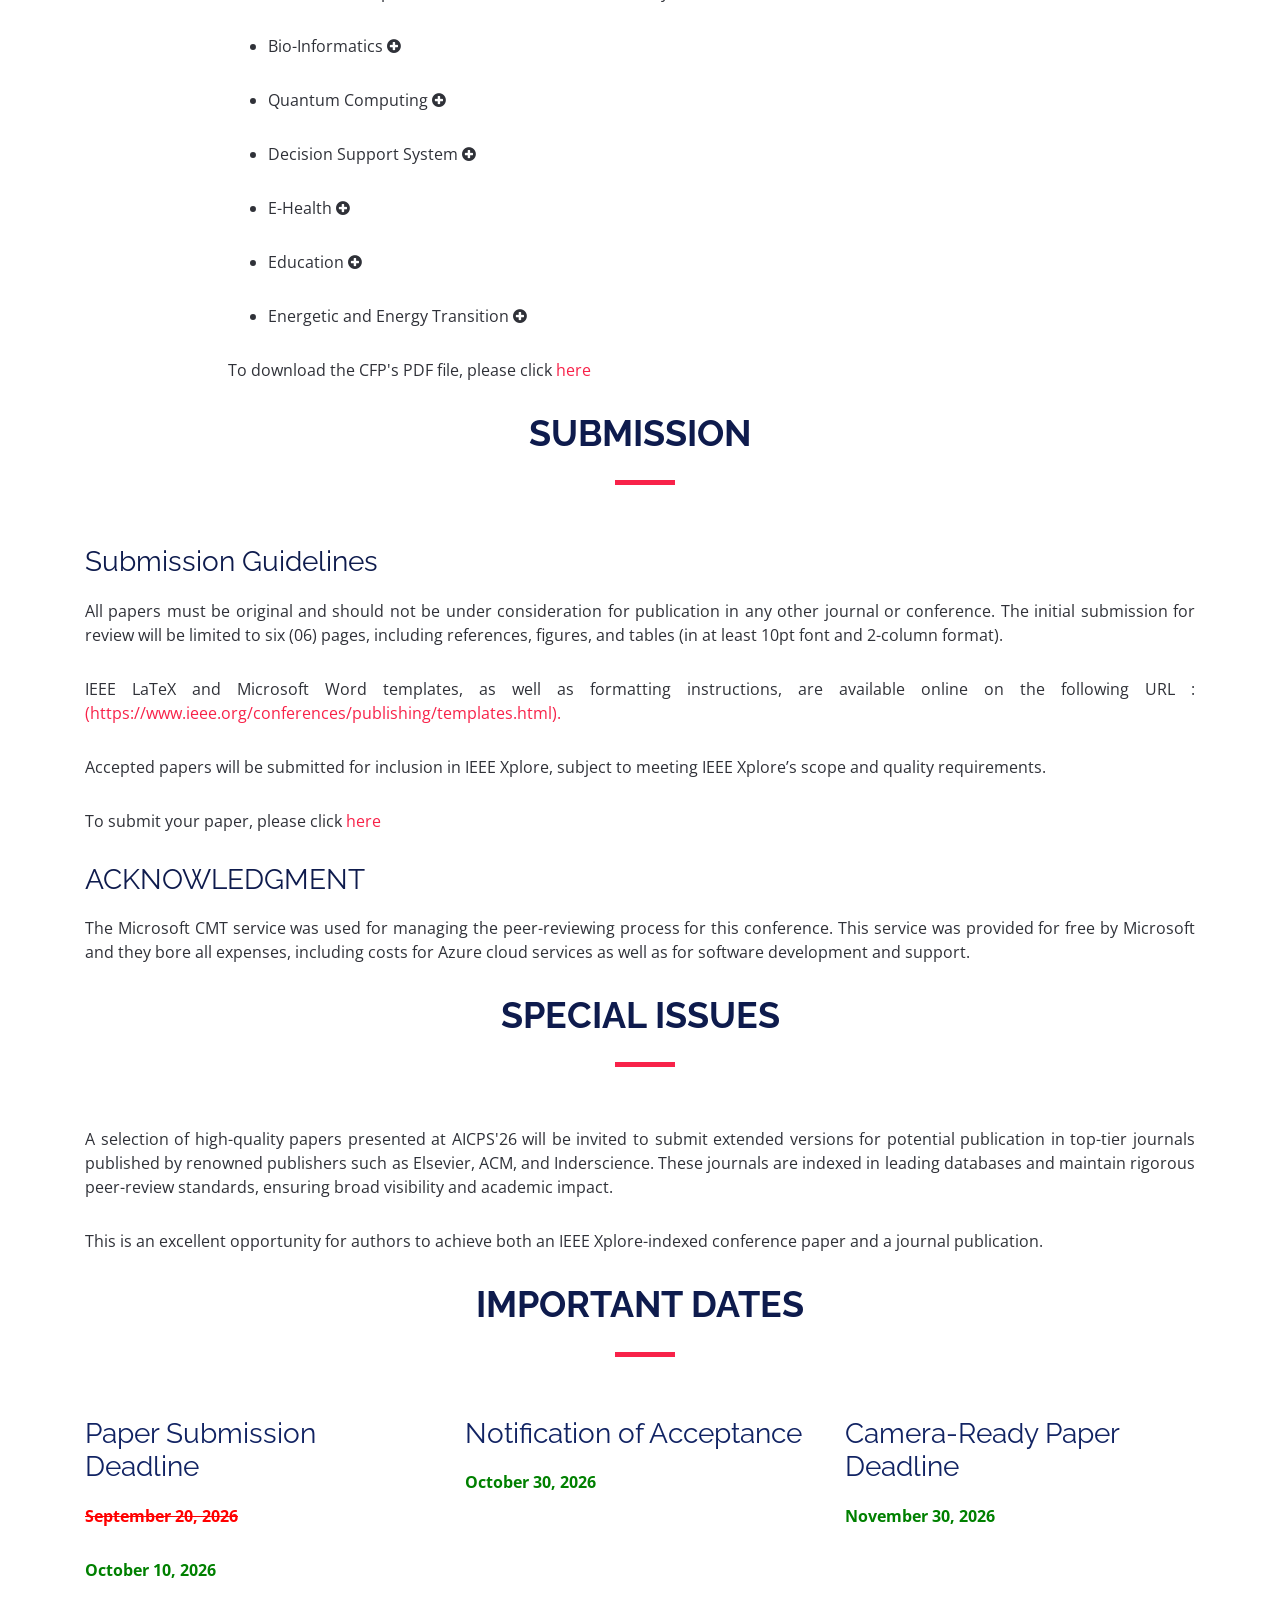
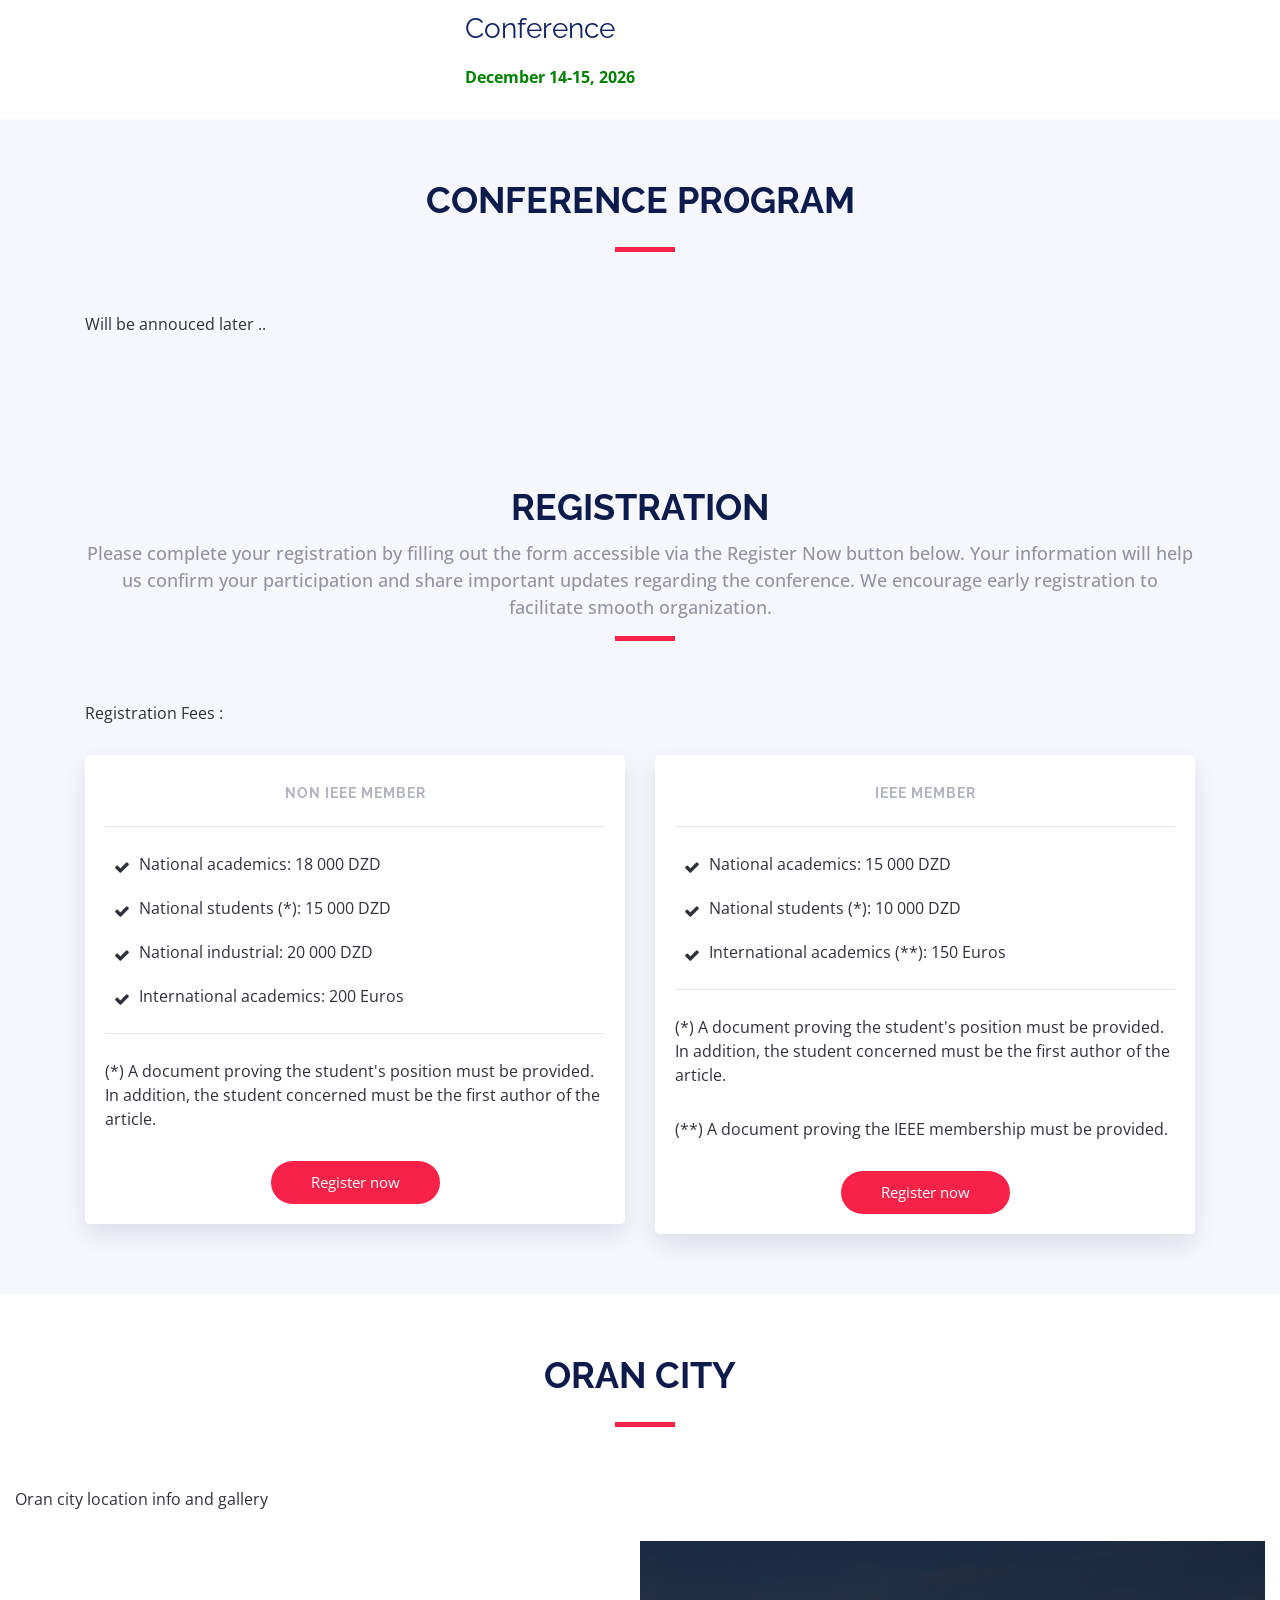
==== commit da370ea4: "Add files via upload" ====
--- a/index.html
+++ b/index.html
@@ -1854,12 +1854,6 @@
 		  
 		  <div class="col-lg-3 col-md-4 col-xs-6">
             <div class="sponsor-logo">
-              <img src="img/sponsors/ieee_algeria_sys_chapter.jpg" class="img-fluid" alt="" style="max-width:130px; max-height:100px">
-            </div>
-          </div>
-		  
-		  <div class="col-lg-3 col-md-4 col-xs-6">
-            <div class="sponsor-logo">
               <img src="img/sponsors/enso.jpg" class="img-fluid" alt="" style="max-width:130px; max-height:100px">
             </div>
           </div>
